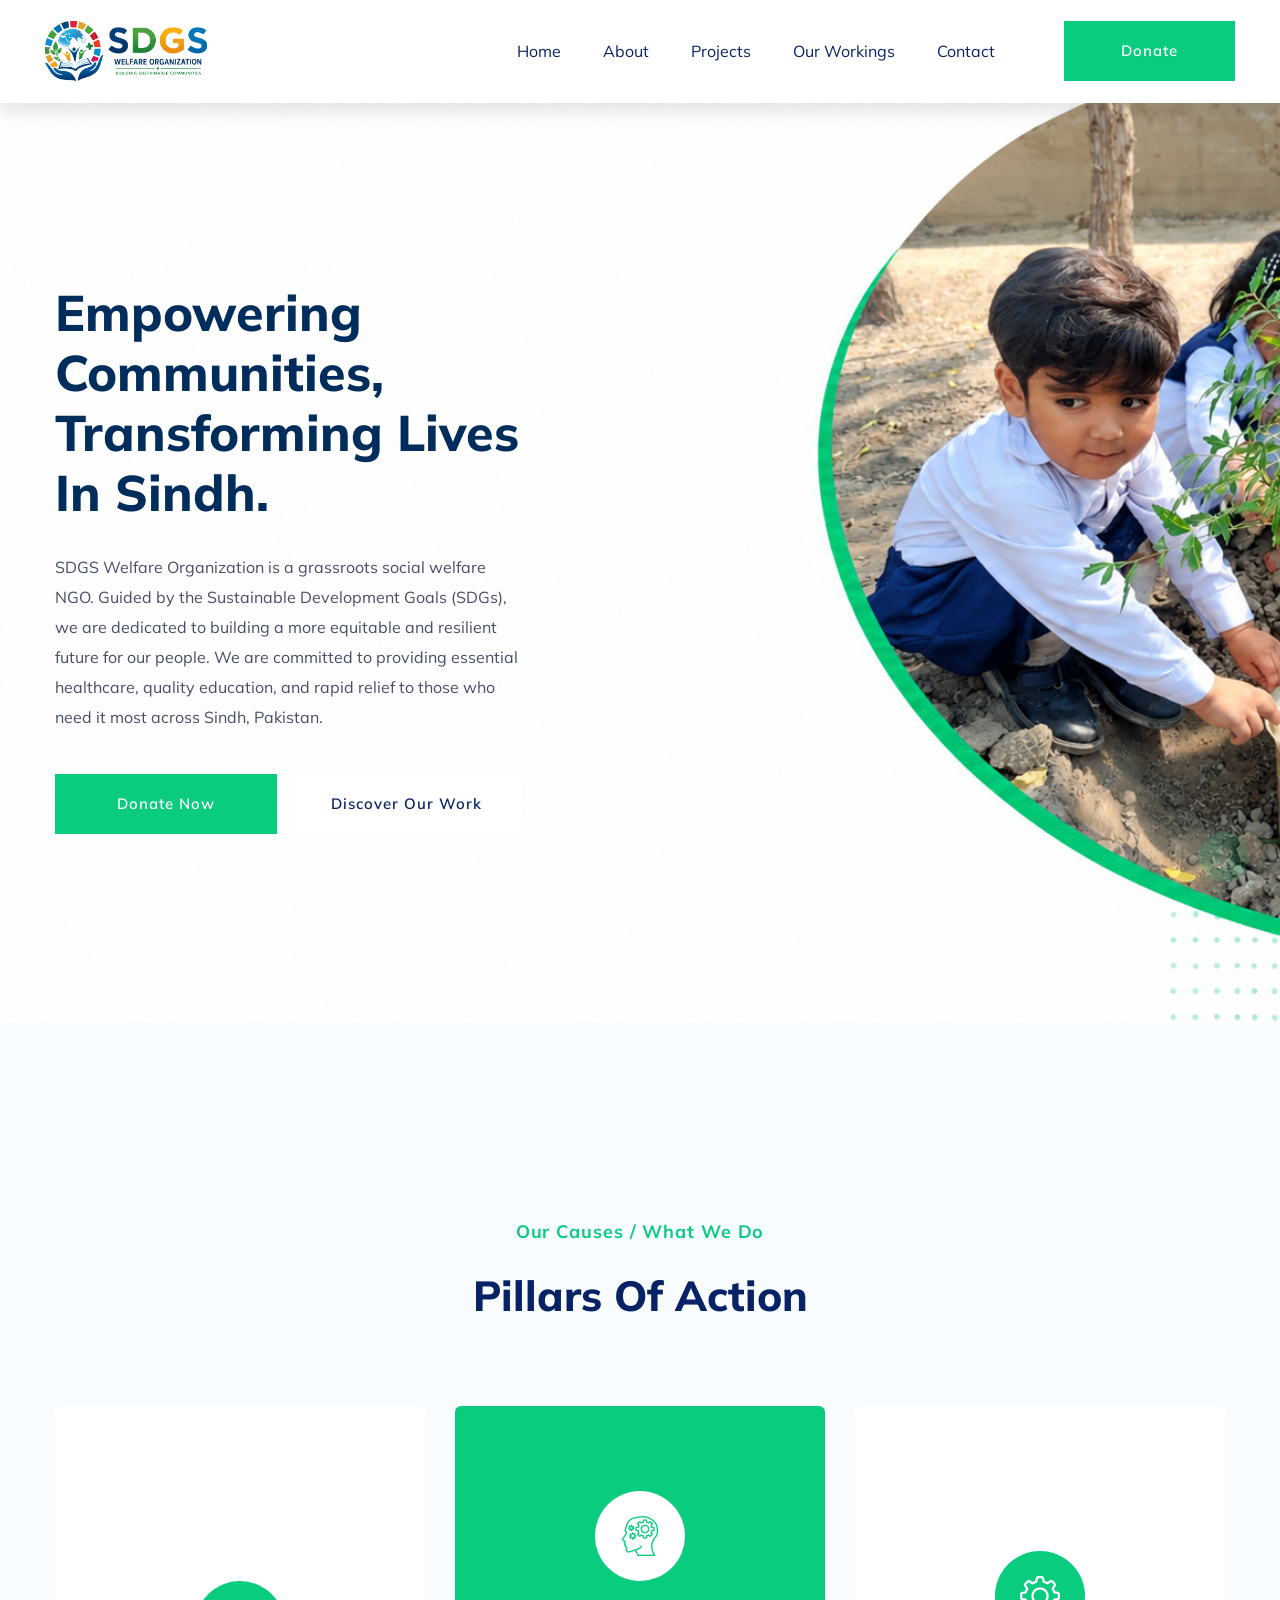
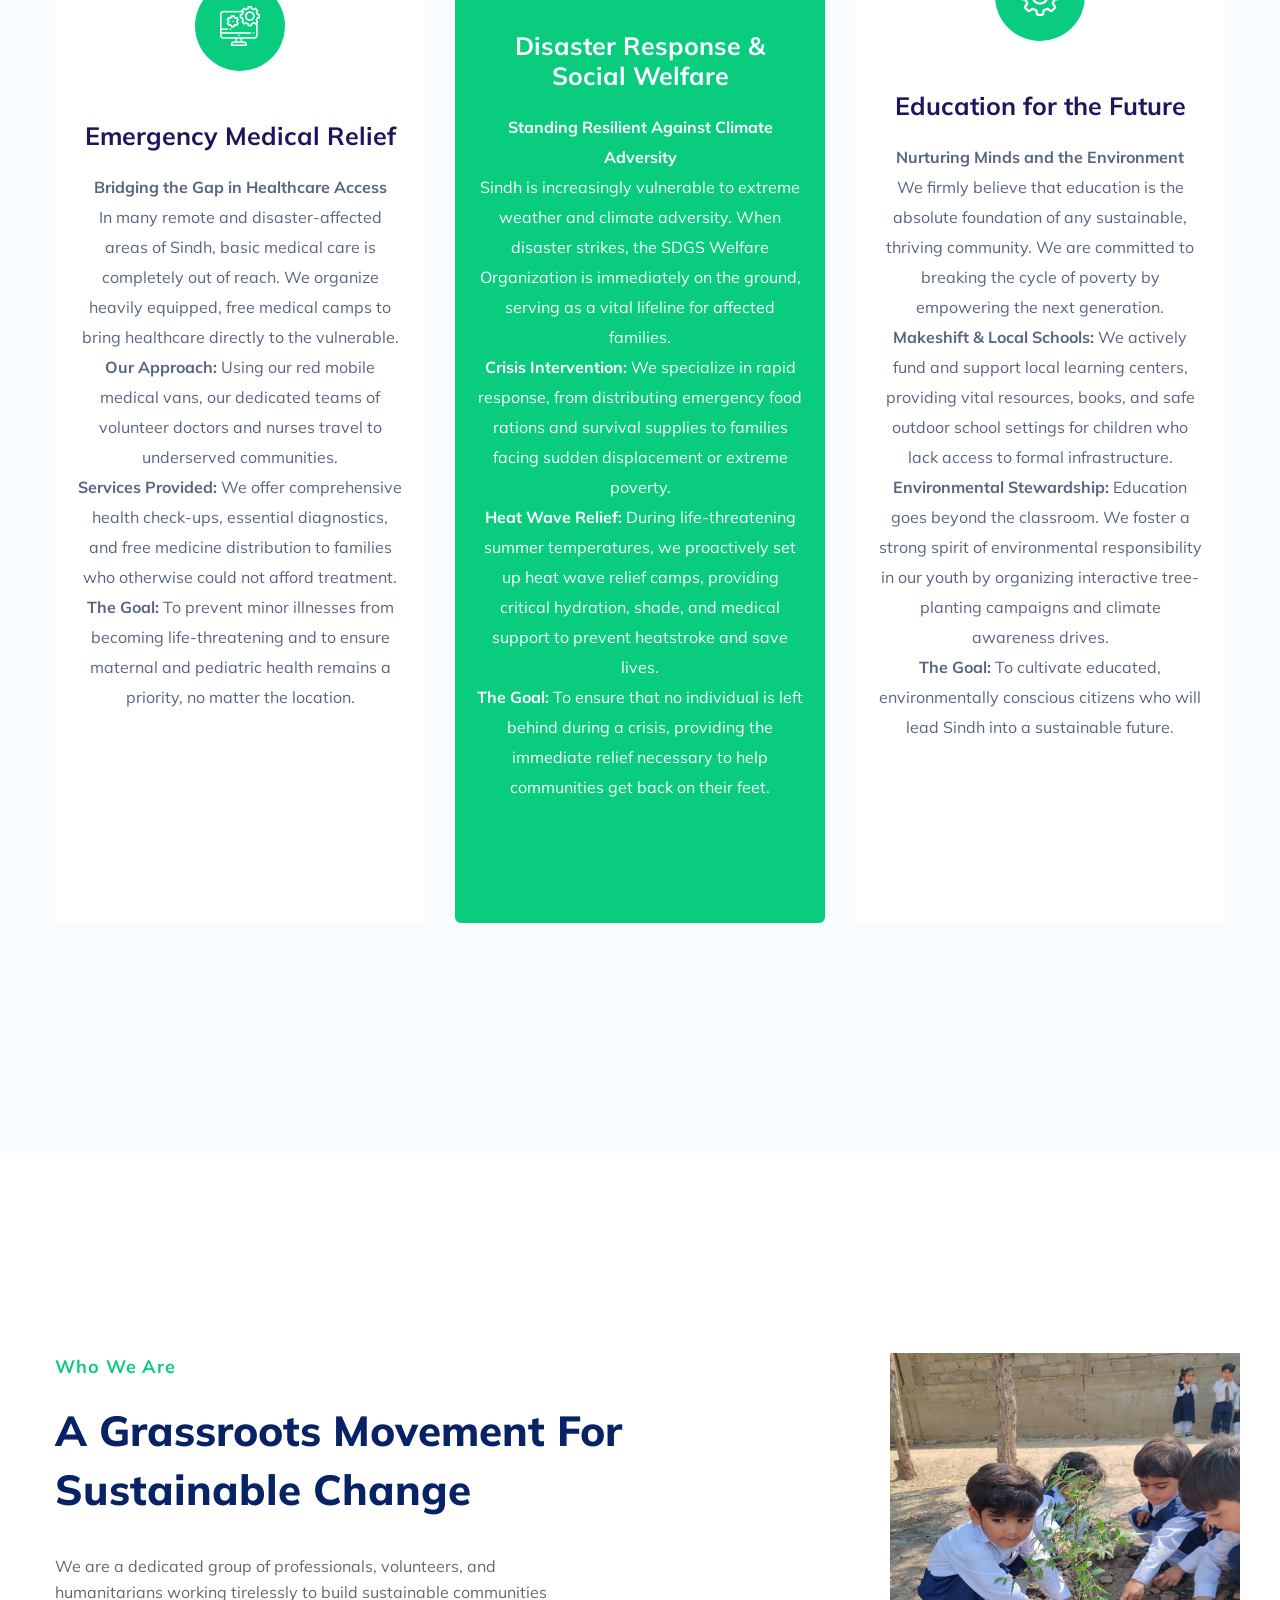
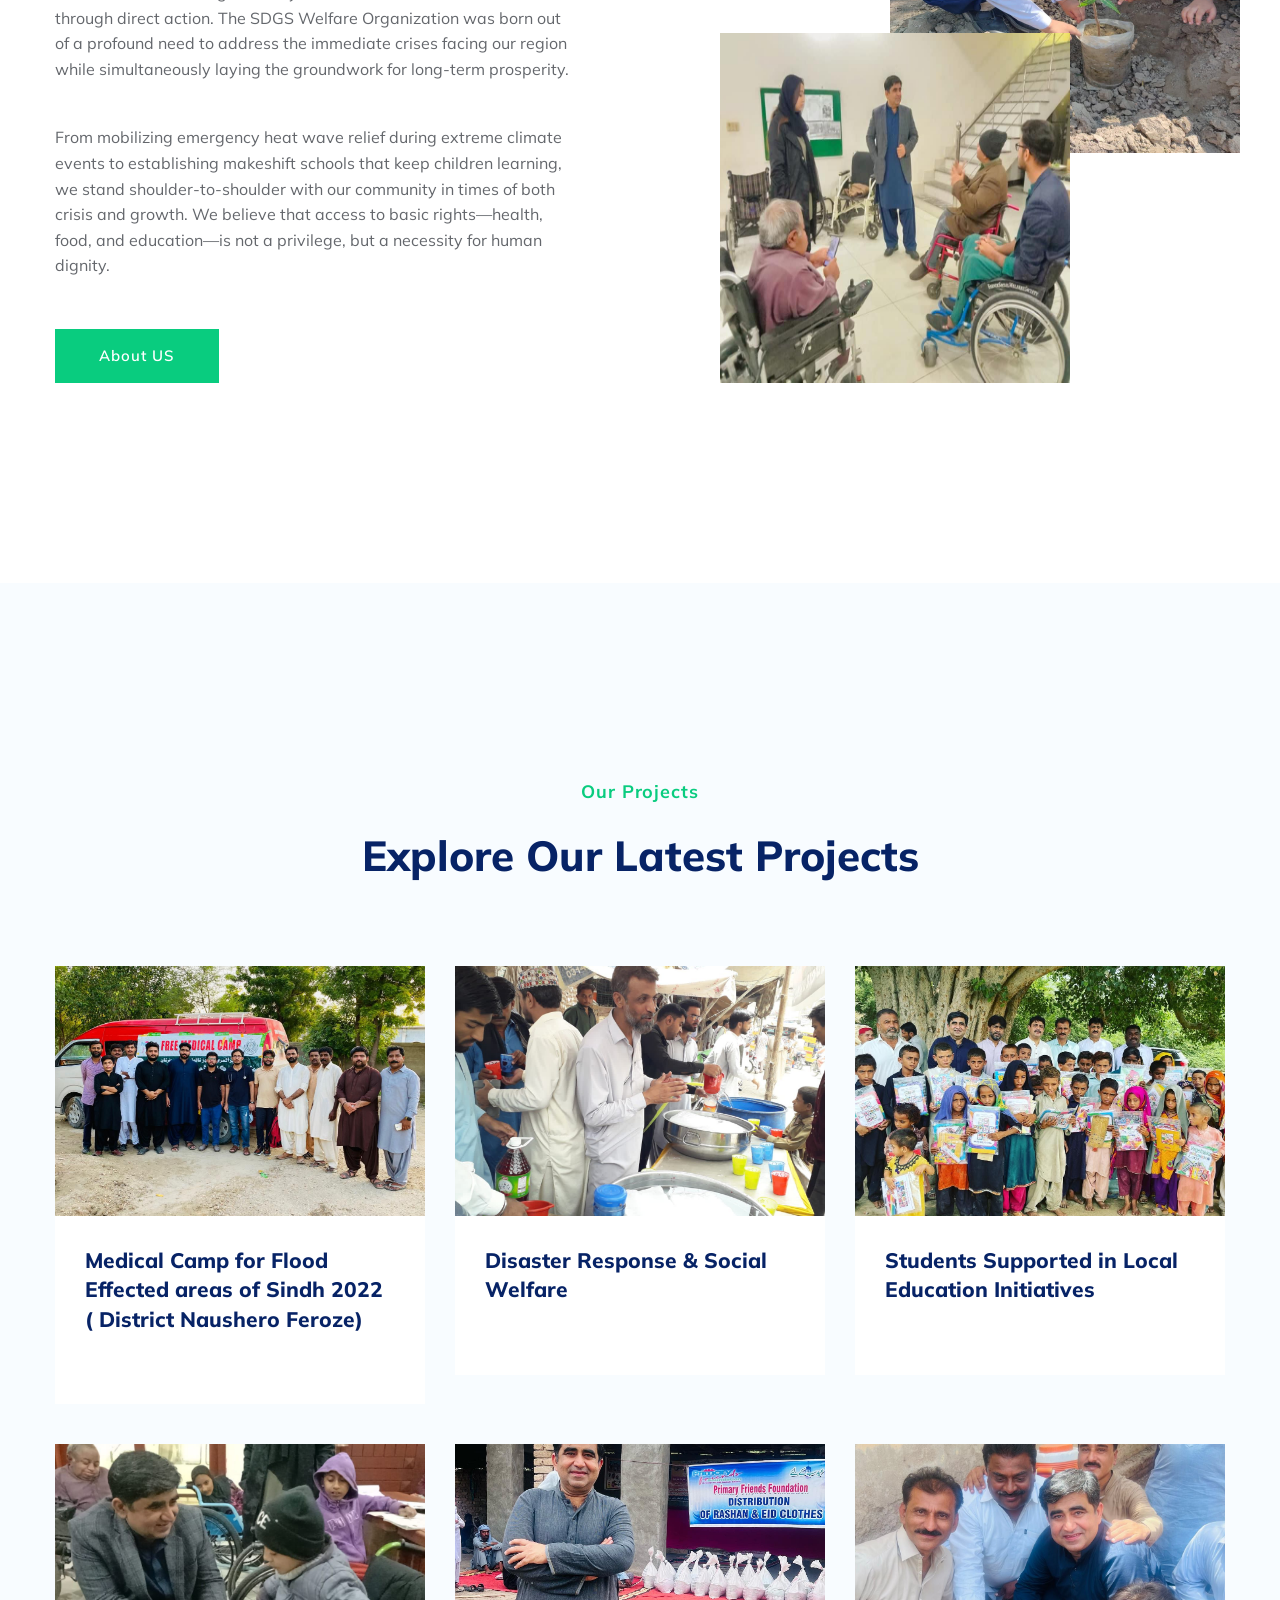
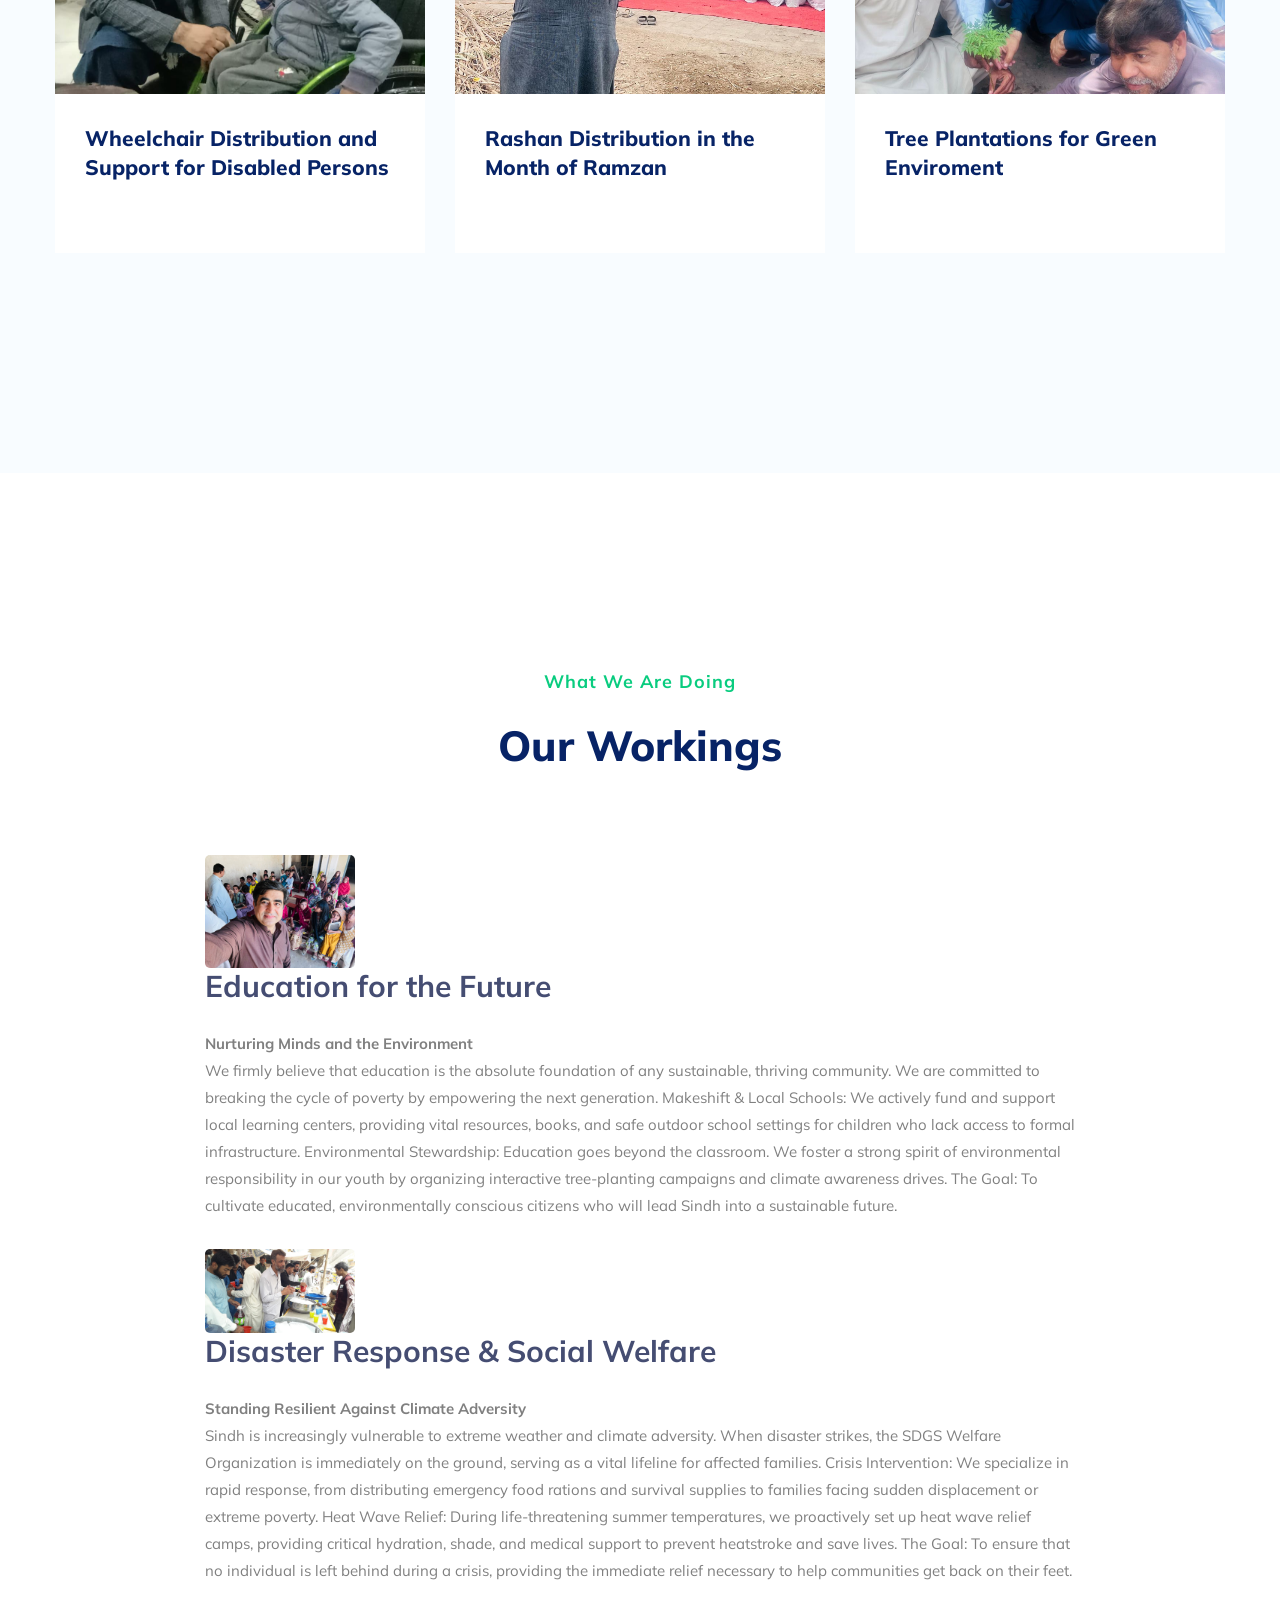
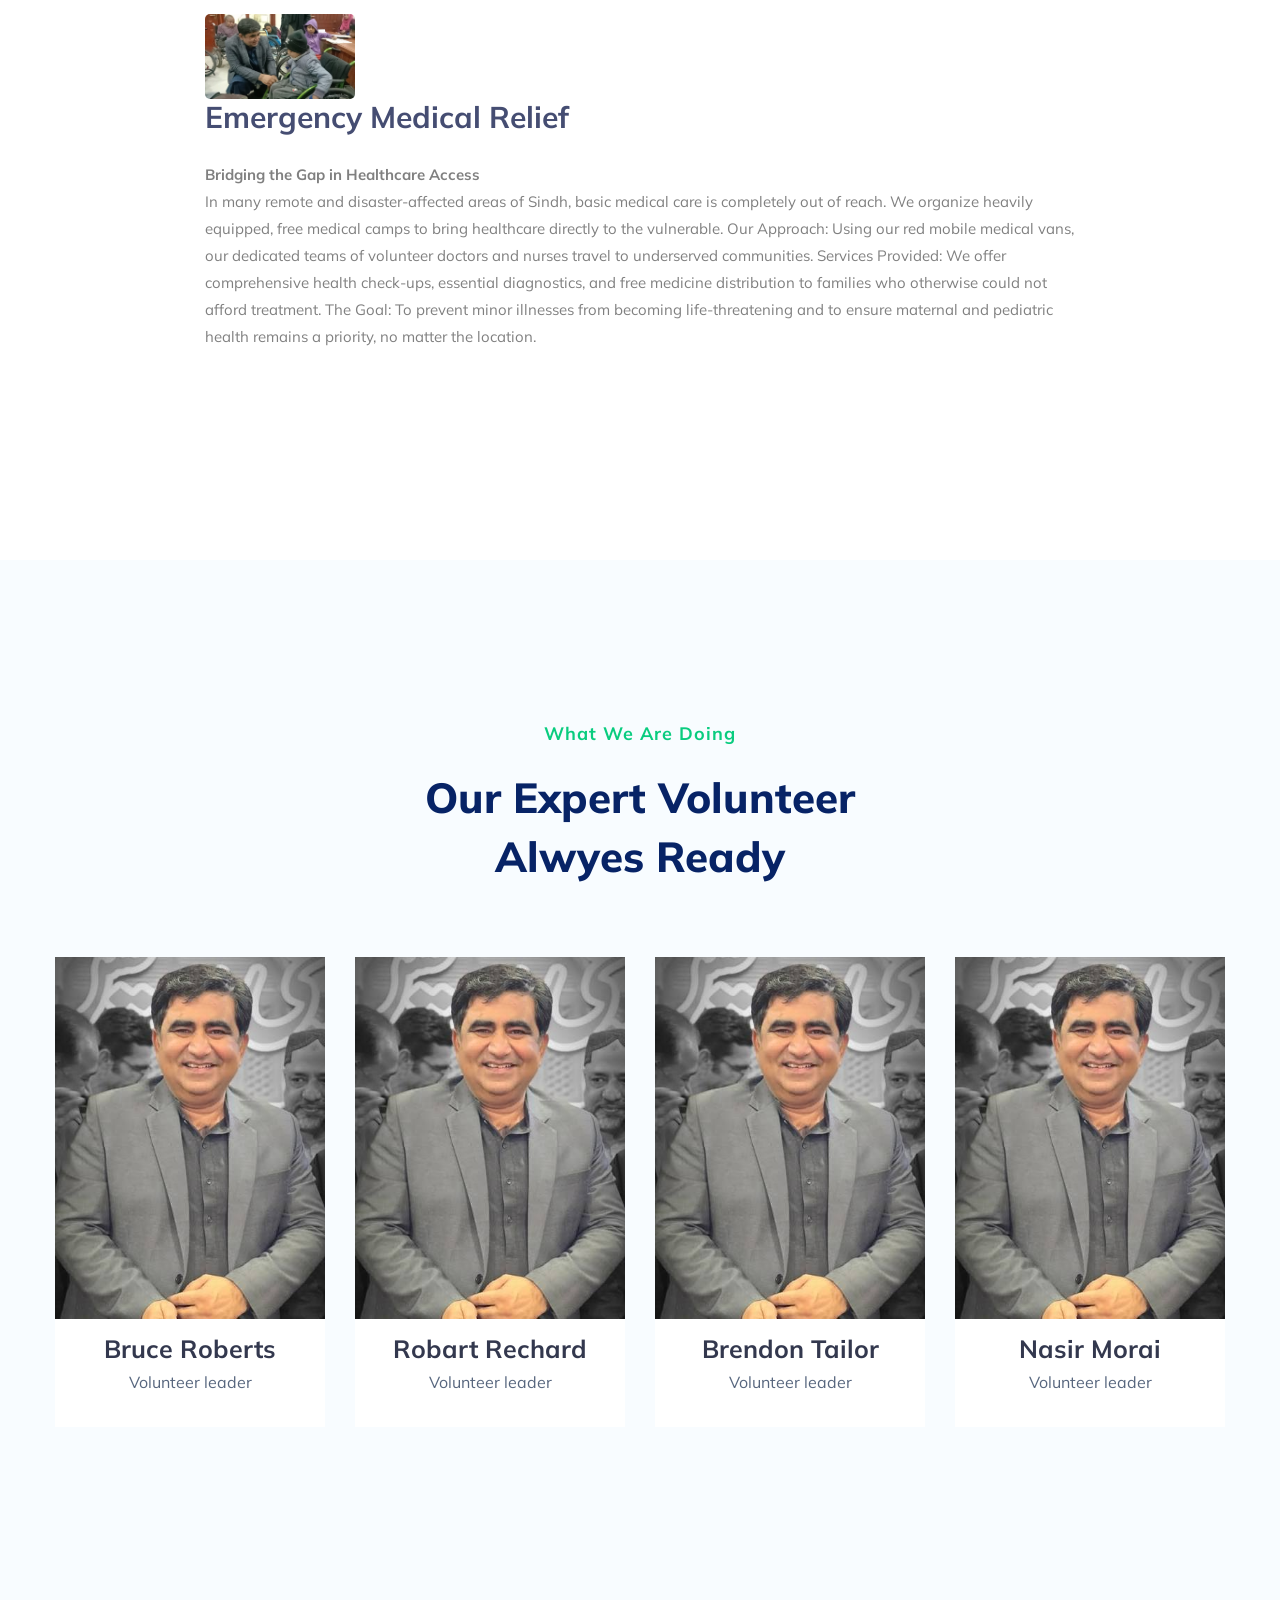
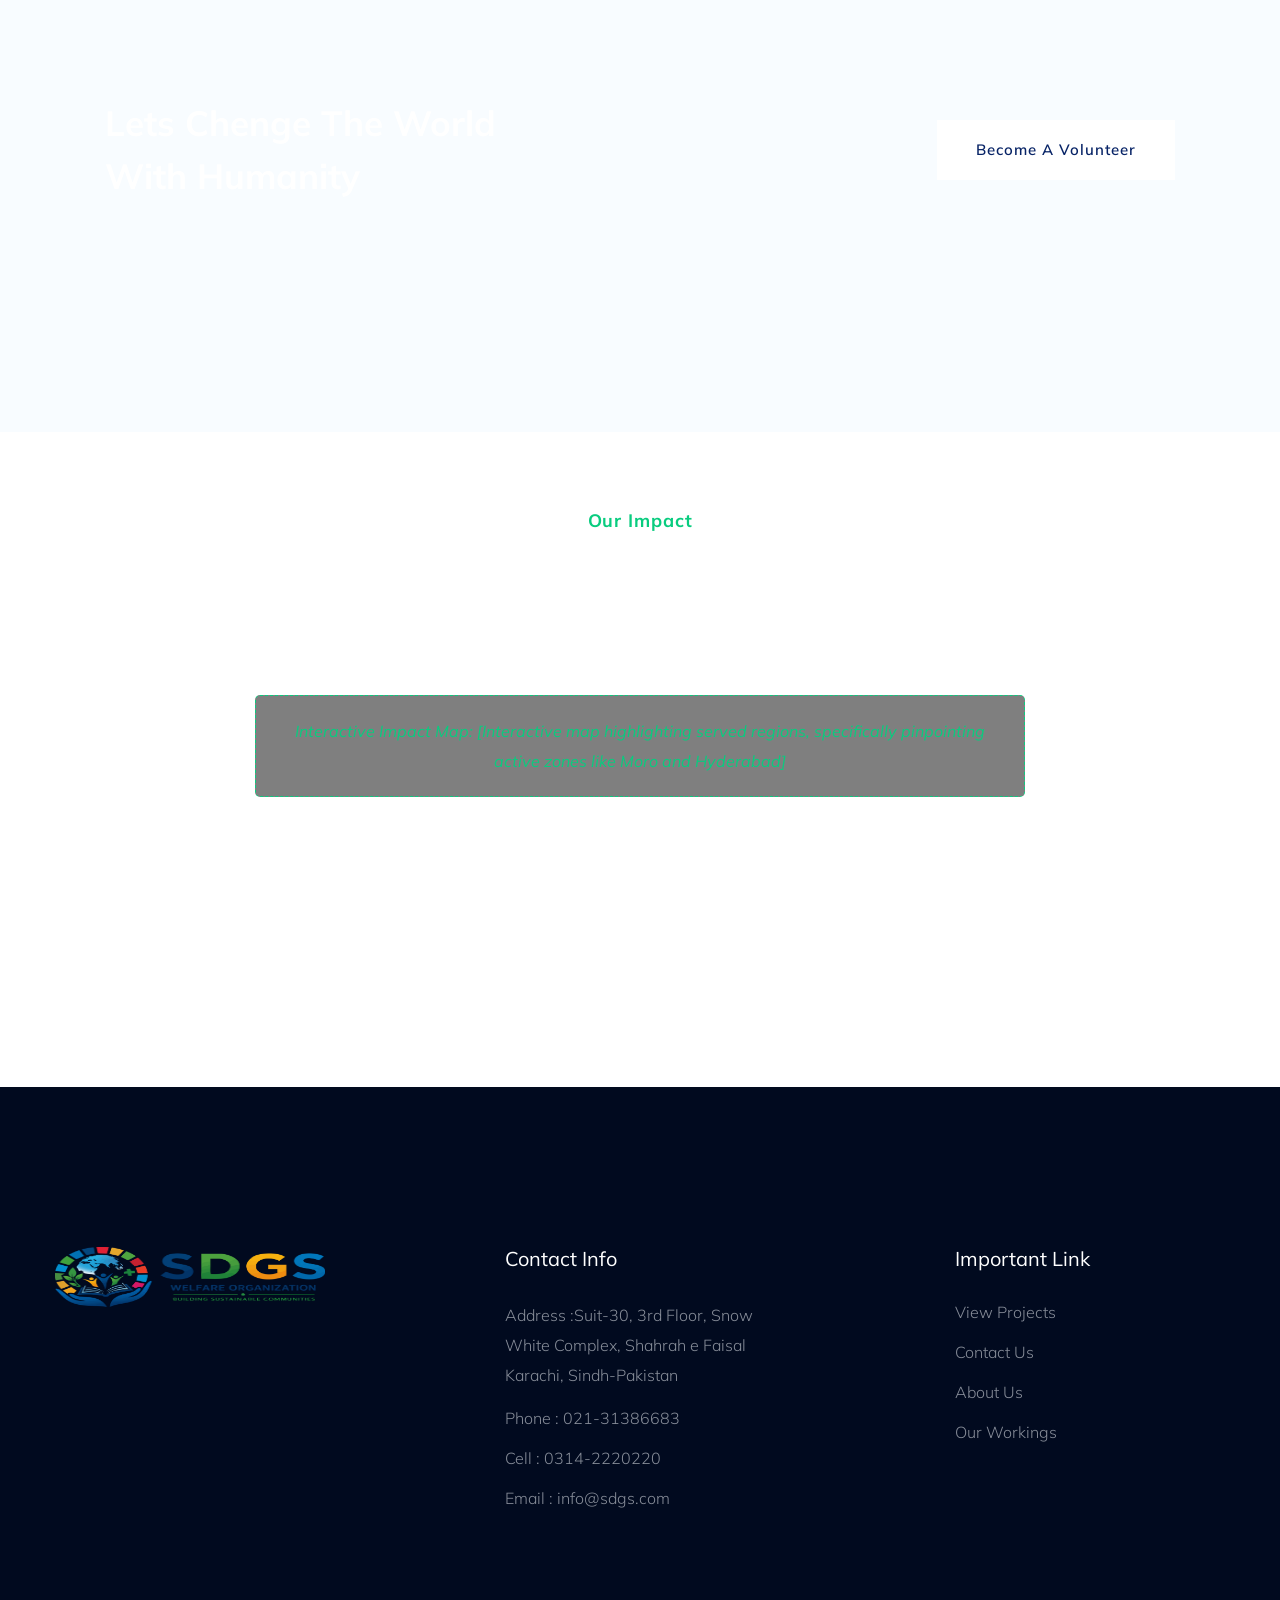
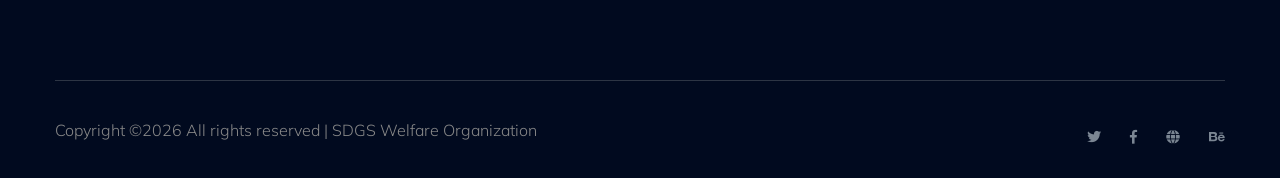
==== index.html @ 78f1fb58 "code updated by mb" ====
<!doctype html>
<html class="no-js" lang="zxx">
<head>
    <meta charset="utf-8">
    <meta http-equiv="x-ua-compatible" content="ie=edge">
    <title> SDGS Welfare Organization</title>
    <meta name="description" content="">
    <meta name="viewport" content="width=device-width, initial-scale=1">
    <link rel="manifest" href="site.webmanifest">
    <link rel="shortcut icon" type="image/x-icon" href="assets/img/favicon.ico">

	<!-- CSS here -->
	<link rel="stylesheet" href="assets/css/bootstrap.min.css">
	<link rel="stylesheet" href="assets/css/owl.carousel.min.css">
	<link rel="stylesheet" href="assets/css/slicknav.css">
    <link rel="stylesheet" href="assets/css/flaticon.css">
    <link rel="stylesheet" href="assets/css/progressbar_barfiller.css">
    <link rel="stylesheet" href="assets/css/gijgo.css">
    <link rel="stylesheet" href="assets/css/animate.min.css">
    <link rel="stylesheet" href="assets/css/animated-headline.css">
	<link rel="stylesheet" href="assets/css/magnific-popup.css">
	<link rel="stylesheet" href="assets/css/fontawesome-all.min.css">
	<link rel="stylesheet" href="assets/css/themify-icons.css">
	<link rel="stylesheet" href="assets/css/slick.css">
	<link rel="stylesheet" href="assets/css/nice-select.css">
	<link rel="stylesheet" href="assets/css/style.css">
</head>
<body>
    <!-- ? Preloader Start -->
    <div id="preloader-active">
        <div class="preloader d-flex align-items-center justify-content-center">
            <div class="preloader-inner position-relative">
                <div class="preloader-circle"></div>
                <div class="preloader-img pere-text">
                   <img src="assets/img/logo/SDGS-logo-portrait.png" alt="">
                </div>
            </div>
        </div>
    </div>
    <!-- Preloader Start -->
    <header>
        <!-- Header Start -->
        <div class="header-area">
            <div class="main-header ">
                <!-- <div class="header-top d-none d-lg-block">
                    <div class="container-fluid">
                        <div class="col-xl-12">
                            <div class="row d-flex justify-content-between align-items-center">
                                <div class="header-info-left d-flex">
                                    <ul>     
                                        <li>Phone: +99 (0) 101 0000 888</li>
                                        <li>Email: noreply@yourdomain.com</li>
                                    </ul>
                                    <div class="header-social">    
                                        <ul>
                                            <li><a href="#"><i class="fab fa-twitter"></i></a></li>
                                            <li><a  href="https://www.facebook.com/sai4ull"><i class="fab fa-facebook-f"></i></a></li>
                                            <li><a href="#"><i class="fab fa-linkedin-in"></i></a></li>
                                            <li> <a href="#"><i class="fab fa-google-plus-g"></i></a></li>
                                        </ul>
                                    </div>
                                </div>
                                <div class="header-info-right d-flex align-items-center">
                                    <div class="select-this">
                                        <form action="#">
                                            <div class="select-itms">
                                                <select name="select" id="select1">
                                                    <option value="">English</option>
                                                    <option value="">Bangla</option>
                                                    <option value="">Arabic</option>
                                                    <option value="">Hindi</option>
                                                </select>
                                            </div>
                                        </form>
                                    </div>
                                    <ul class="contact-now">     
                                        <li><a href="#">Subscribe Now</a></li>
                                    </ul>
                                </div>
                            </div>
                        </div>
                    </div>
                </div> -->
                <div class="header-bottom  header-sticky">
                    <div class="container-fluid">
                        <div class="row align-items-center">
                            <!-- Logo -->
                            <div class="col-xl-2 col-lg-2">
                                <div class="logo">
                                    <a href="index.html"><img src="assets/img/logo/SDGS-logo-landscape.png" alt="SDGS Welfare Organization"></a>
                                </div>
                            </div>
                            <div class="col-xl-10 col-lg-10">
                                <div class="menu-wrapper  d-flex align-items-center justify-content-end">
                                    <!-- Main-menu -->
                                    <div class="main-menu d-none d-lg-block">
                                        <nav>
                                            <ul id="navigation">                                                                                          
                                                <li><a href="index.html">Home</a></li>
                                                <li><a href="about.html">About</a></li>
                                                <li><a href="projects.html">Projects</a></li>
                                                <li><a href="our-workings.html">Our Workings</a></li>
                                                <!-- <li><a href="blog.html">Blog</a>
                                                    <ul class="submenu">
                                                        <li><a href="blog.html">Blog</a></li>
                                                       <li><a href="blog_details.html">Blog Details</a></li>
                                                        <li><a href="elements.html">Element</a></li>
                                                    </ul>
                                                </li> -->
                                                <li><a href="contact.html">Contact</a></li>
                                            </ul>
                                        </nav>
                                    </div>
                                    <!-- Header-btn -->
                                    <div class="header-right-btn d-none d-lg-block ml-20">
                                        <a href="contact.html" class="btn header-btn">Donate</a>
                                    </div>
                                </div>
                            </div> 
                            <!-- Mobile Menu -->
                            <div class="col-12">
                                <div class="mobile_menu d-block d-lg-none"></div>
                            </div>
                        </div>
                    </div>
                </div>
            </div>
        </div>
        <!-- Header End -->
    </header>
    <!-- header end -->
    <main>
    <!-- slider Area Start-->
    <div class="slider-area">
        <div class="slider-active">
            <!-- Single Slider -->
            <div class="single-slider slider-height d-flex align-items-center">
                <div class="container">
                    <div class="row">
                        <div class="col-xl-5 col-lg-5 col-md-6 col-sm-7">
                            <div class="hero__caption">
                                <h1 data-animation="fadeInUp" data-delay=".6s">Empowering Communities,<br> Transforming Lives<br> in Sindh.</h1>
                                <P data-animation="fadeInUp" data-delay=".8s" >SDGS Welfare Organization is a grassroots social welfare NGO. Guided by the Sustainable Development Goals (SDGs), we are dedicated to building a more equitable and resilient future for our people. We are committed to providing essential healthcare, quality education, and rapid relief to those who need it most across Sindh, Pakistan.</P>
                                <!-- Hero-btn -->
                                <div class="hero__btn">
                                    <a href="contact.html" class="btn hero-btn mb-10"  data-animation="fadeInLeft" data-delay=".8s">Donate Now</a>
                                    <a href="about.html" class="btn white-btn mb-10 ml-15" data-animation="fadeInRight" data-delay="1.0s">
                                        Discover Our Work
                                    </a>
                                </div>
                            </div>
                        </div>
                    </div>
                </div>
            </div>
            <!-- Single Slider -->
            <div class="single-slider slider-height d-flex align-items-center">
                <div class="container">
                    <div class="row">
                         <div class="col-xl-5 col-lg-5 col-md-6 col-sm-7">
                            <div class="hero__caption">
                                <h1 data-animation="fadeInUp" data-delay=".6s">Empowering Communities,<br> Transforming Lives in Sindh.</h1>
                                <P data-animation="fadeInUp" data-delay=".8s" >SDGS Welfare Organization is a grassroots social welfare NGO. Guided by the Sustainable Development Goals (SDGs), we are dedicated to building a more equitable and resilient future for our people. We are committed to providing essential healthcare, quality education, and rapid relief to those who need it most across Sindh, Pakistan.</P>
                                <!-- Hero-btn -->
                                <div class="hero__btn">
                                    <a href="contact.html" class="btn hero-btn mb-10"  data-animation="fadeInLeft" data-delay=".8s">Donate Now</a>
                                    <a href="about.html" class="btn white-btn mb-10 ml-15" data-animation="fadeInRight" data-delay="1.0s">
                                        Discover Our Work
                                    </a>
                                </div>
                            </div>
                        </div>
                    </div>
                </div>
            </div>
        </div>
    </div>
    <!-- slider Area End-->
    <!--? Services Area Start -->
    <div class="service-area section-padding30">
        <div class="container">
            <div class="row justify-content-center">
                <div class="col-xl-6 col-lg-7 col-md-10 col-sm-10">
                    <!-- Section Tittle -->
                    <div class="section-tittle text-center mb-80">
                        <span>Our Causes / What We Do</span>
                        <h2>Pillars of Action</h2>
                    </div>
                </div>
            </div>
            <div class="row">
                <div class="col-lg-4 col-md-6 col-sm-6 mb-50" style="display: flex;">
                    <div class="single-cat text-center" style="width: 100%; display: flex; flex-direction: column; justify-content: center;">
                        <div class="cat-icon">
                            <span class="flaticon-null-1"></span>
                        </div>
                        <div class="cat-cap">
                            <h5><a href="services.html">Emergency Medical Relief</a></h5>
                            <p><strong>Bridging the Gap in Healthcare Access</strong><br>In many remote and disaster-affected areas of Sindh, basic medical care is completely out of reach. We organize heavily equipped, free medical camps to bring healthcare directly to the vulnerable.<br><strong>Our Approach:</strong> Using our red mobile medical vans, our dedicated teams of volunteer doctors and nurses travel to underserved communities.<br><strong>Services Provided:</strong> We offer comprehensive health check-ups, essential diagnostics, and free medicine distribution to families who otherwise could not afford treatment.<br><strong>The Goal:</strong> To prevent minor illnesses from becoming life-threatening and to ensure maternal and pediatric health remains a priority, no matter the location.</p>
                        </div>
                    </div>
                </div>
                <div class="col-lg-4 col-md-6 col-sm-6 mb-50" style="display: flex;">
                    <div class="single-cat active text-center" style="width: 100%; display: flex; flex-direction: column; justify-content: center;">
                        <div class="cat-icon">
                            <span class="flaticon-think"></span>
                        </div>
                        <div class="cat-cap">
                            <h5><a href="services.html">Disaster Response & Social Welfare</a></h5>
                            <p><strong>Standing Resilient Against Climate Adversity</strong><br>Sindh is increasingly vulnerable to extreme weather and climate adversity. When disaster strikes, the SDGS Welfare Organization is immediately on the ground, serving as a vital lifeline for affected families.<br><strong>Crisis Intervention:</strong> We specialize in rapid response, from distributing emergency food rations and survival supplies to families facing sudden displacement or extreme poverty.<br><strong>Heat Wave Relief:</strong> During life-threatening summer temperatures, we proactively set up heat wave relief camps, providing critical hydration, shade, and medical support to prevent heatstroke and save lives.<br><strong>The Goal:</strong> To ensure that no individual is left behind during a crisis, providing the immediate relief necessary to help communities get back on their feet.</p>
                        </div>
                    </div>
                </div>
                <div class="col-lg-4 col-md-6 col-sm-6 mb-50" style="display: flex;">
                    <div class="single-cat text-center" style="width: 100%; display: flex; flex-direction: column; justify-content: center;">
                        <div class="cat-icon">
                            <span class="flaticon-gear"></span>
                        </div>
                        <div class="cat-cap">
                            <h5><a href="services.html">Education for the Future</a></h5>
                            <p><strong>Nurturing Minds and the Environment</strong><br>We firmly believe that education is the absolute foundation of any sustainable, thriving community. We are committed to breaking the cycle of poverty by empowering the next generation.<br><strong>Makeshift & Local Schools:</strong> We actively fund and support local learning centers, providing vital resources, books, and safe outdoor school settings for children who lack access to formal infrastructure.<br><strong>Environmental Stewardship:</strong> Education goes beyond the classroom. We foster a strong spirit of environmental responsibility in our youth by organizing interactive tree-planting campaigns and climate awareness drives.<br><strong>The Goal:</strong> To cultivate educated, environmentally conscious citizens who will lead Sindh into a sustainable future.</p>
                        </div>
                    </div>
                </div>
            </div>
        </div>
    </div>
    <!-- Services Area End -->
    <!--? About Law Start-->
    <section class="about-low-area section-padding2">
        <div class="container">
            <div class="row">
                <div class="col-lg-6 col-md-10">
                    <div class="about-caption mb-50">
                        <!-- Section Tittle -->
                        <div class="section-tittle mb-35">
                            <span>Who We Are</span>
                            <h2>A Grassroots Movement for Sustainable Change</h2>
                        </div>
                        <p>We are a dedicated group of professionals, volunteers, and humanitarians working tirelessly to build sustainable communities through direct action. The SDGS Welfare Organization was born out of a profound need to address the immediate crises facing our region while simultaneously laying the groundwork for long-term prosperity.</p>
                        <p>From mobilizing emergency heat wave relief during extreme climate events to establishing makeshift schools that keep children learning, we stand shoulder-to-shoulder with our community in times of both crisis and growth. We believe that access to basic rights—health, food, and education—is not a privilege, but a necessity for human dignity.</p>
                    </div>
                    <a href="about.html" class="btn">About US</a>
                </div>
                <div class="col-lg-6 col-md-12">
                    <!-- about-img -->
                    <div class="about-img ">
                        <div class="about-font-img d-none d-lg-block">
                            <img src="assets/img/gallery/About-2.jpeg"  width="350px" height="350px"  alt="">
                        </div>
                        <div class="about-back-img ">
                            <img src="assets/img/gallery/about-1.jpeg" width="350px" height="400px"  alt="">
                        </div>
                    </div>
                </div>
            </div>
        </div>
    </section>
    <!-- About Law End-->
        <!-- Our Projects Start -->
    <div class="our-cases-area section-padding30">
        <div class="container">
            <div class="row justify-content-center">
                <div class="col-xl-6 col-lg-7 col-md-10 col-sm-10">
                    <!-- Section Tittle -->
                    <div class="section-tittle text-center mb-80">
                        <span>Our Projects</span>
                        <h2>Explore our latest projects</h2>
                    </div>
                </div>
            </div>
            <div class="row">
                <div class="col-lg-4 col-md-6 col-sm-6">
                    <div class="single-cases mb-40">
                        <div class="cases-img">
                            <a href="project_details.html?id=medical-camps"><img src="assets/img/gallery/project_flood_camp.jpeg" alt="" style="width: 100%; height: 250px; object-fit: cover;"></a>
                        </div>
                        <div class="cases-caption" style="padding: 30px;">
                            <h3><a href="project_details.html?id=medical-camps">Medical Camp for Flood Effected areas of Sindh 2022 ( District Naushero Feroze)</a></h3>
                        </div>
                    </div>
                </div>
                <div class="col-lg-4 col-md-6 col-sm-6">
                    <div class="single-cases mb-40">
                        <div class="cases-img">
                            <a href="project_details.html?id=emergency-relief"><img src="assets/img/gallery/project_relief.jpeg" alt="" style="width: 100%; height: 250px; object-fit: cover;"></a>
                        </div>
                        <div class="cases-caption" style="padding: 30px;">
                            <h3><a href="project_details.html?id=emergency-relief">Disaster Response & Social Welfare</a></h3>
                        </div>
                    </div>
                </div>
                <div class="col-lg-4 col-md-6 col-sm-6">
                    <div class="single-cases mb-40">
                        <div class="cases-img">
                            <a href="project_details.html?id=education-initiatives"><img src="assets/img/gallery/project_education.jpeg" alt="" style="width: 100%; height: 250px; object-fit: cover;"></a>
                        </div>
                        <div class="cases-caption" style="padding: 30px;">
                            <h3><a href="project_details.html?id=education-initiatives">Students Supported in Local Education Initiatives</a></h3>
                        </div>
                    </div>
                </div>
                <div class="col-lg-4 col-md-6 col-sm-6">
                    <div class="single-cases mb-40">
                        <div class="cases-img">
                            <a href="project_details.html?id=flood-medical"><img src="assets/img/gallery/project_flood_medical.jpeg" alt="" style="width: 100%; height: 250px; object-fit: cover;"></a>
                        </div>
                        <div class="cases-caption" style="padding: 30px;">
                            <h3><a href="project_details.html?id=flood-medical">Wheelchair Distribution and Support for Disabled Persons</a></h3>
                        </div>
                    </div>
                </div>
                <div class="col-lg-4 col-md-6 col-sm-6">
                    <div class="single-cases mb-40">
                        <div class="cases-img">
                            <a href="project_details.html?id=ramzan-rashan"><img src="assets/img/gallery/project_ramzan_rashan.jpeg" alt="" style="width: 100%; height: 250px; object-fit: cover;"></a>
                        </div>
                        <div class="cases-caption" style="padding: 30px;">
                            <h3><a href="project_details.html?id=ramzan-rashan">Rashan Distribution in the Month of Ramzan</a></h3>
                        </div>
                    </div>
                </div>
                <div class="col-lg-4 col-md-6 col-sm-6">
                    <div class="single-cases mb-40">
                        <div class="cases-img">
                            <a href="project_details.html?id=tree-plantation"><img src="assets/img/gallery/project_tree_plantation.jpeg" alt="" style="width: 100%; height: 250px; object-fit: cover;"></a>
                        </div>
                        <div class="cases-caption" style="padding: 30px;">
                            <h3><a href="project_details.html?id=tree-plantation">Tree Plantations for Green Enviroment</a></h3>
                        </div>
                    </div>
                </div>
            </div>
        </div>
    </div>
    <!-- Our Projects End -->
        <!-- Our Workings Start -->
    <section class="featured-job-area section-padding30 section-bg2" data-background="assets/img/gallery/section_bg03.png">
        <div class="container">
            <div class="row justify-content-center">
                <div class="col-xl-7 col-lg-9 col-md-10 col-sm-12">
                    <!-- Section Tittle -->
                    <div class="section-tittle text-center mb-80">
                        <span>What we are doing</span>
                        <h2>Our Workings</h2>
                    </div>
                </div>
            </div>
            <div class="row justify-content-center">
                <div class="col-lg-9 col-md-12">
                    <!-- single-job-content -->
                    <div class="single-job-items mb-30">
                        <div class="job-items align-items-center">
                            <div class="company-img">
                                <a href="our-workings.html"><img src="assets/img/gallery/working_education.jpeg" alt="" style="width: 150px; border-radius: 5px;"></a>
                            </div>
                            <div class="job-tittle">
                                <a href="our-workings.html"><h4>Education for the Future</h4></a>
                                <ul>
                                    <li style="white-space: normal;"><strong>Nurturing Minds and the Environment</strong><br>We firmly believe that education is the absolute foundation of any sustainable, thriving community. We are committed to breaking the cycle of poverty by empowering the next generation. Makeshift & Local Schools: We actively fund and support local learning centers, providing vital resources, books, and safe outdoor school settings for children who lack access to formal infrastructure. Environmental Stewardship: Education goes beyond the classroom. We foster a strong spirit of environmental responsibility in our youth by organizing interactive tree-planting campaigns and climate awareness drives. The Goal: To cultivate educated, environmentally conscious citizens who will lead Sindh into a sustainable future.</li>
                                </ul>
                            </div>
                        </div>
                    </div>
                </div>
                <div class="col-lg-9 col-md-12">
                    <!-- single-job-content -->
                    <div class="single-job-items mb-30">
                        <div class="job-items align-items-center">
                            <div class="company-img">
                                <a href="our-workings.html"><img src="assets/img/gallery/working_relief.jpeg" alt="" style="width: 150px; border-radius: 5px;"></a>
                            </div>
                            <div class="job-tittle">
                                <a href="our-workings.html"><h4>Disaster Response & Social Welfare</h4></a>
                                <ul>
                                    <li style="white-space: normal;"><strong>Standing Resilient Against Climate Adversity</strong><br>Sindh is increasingly vulnerable to extreme weather and climate adversity. When disaster strikes, the SDGS Welfare Organization is immediately on the ground, serving as a vital lifeline for affected families. Crisis Intervention: We specialize in rapid response, from distributing emergency food rations and survival supplies to families facing sudden displacement or extreme poverty. Heat Wave Relief: During life-threatening summer temperatures, we proactively set up heat wave relief camps, providing critical hydration, shade, and medical support to prevent heatstroke and save lives. The Goal: To ensure that no individual is left behind during a crisis, providing the immediate relief necessary to help communities get back on their feet.</li>
                                </ul>
                            </div>
                        </div>
                    </div>
                </div>
                <div class="col-lg-9 col-md-12">
                    <!-- single-job-content -->
                    <div class="single-job-items mb-30">
                        <div class="job-items align-items-center">
                            <div class="company-img">
                                <a href="our-workings.html"><img src="assets/img/gallery/working_medical.jpeg" alt="" style="width: 150px; border-radius: 5px;"></a>
                            </div>
                            <div class="job-tittle">
                                <a href="our-workings.html"><h4>Emergency Medical Relief</h4></a>
                                <ul>
                                    <li style="white-space: normal;"><strong>Bridging the Gap in Healthcare Access</strong><br>In many remote and disaster-affected areas of Sindh, basic medical care is completely out of reach. We organize heavily equipped, free medical camps to bring healthcare directly to the vulnerable. Our Approach: Using our red mobile medical vans, our dedicated teams of volunteer doctors and nurses travel to underserved communities. Services Provided: We offer comprehensive health check-ups, essential diagnostics, and free medicine distribution to families who otherwise could not afford treatment. The Goal: To prevent minor illnesses from becoming life-threatening and to ensure maternal and pediatric health remains a priority, no matter the location.</li>
                                </ul>
                            </div>
                        </div>
                    </div>
                </div>
            </div>
        </div>
    </section>
    <!-- Our Workings End -->
    <!--? Team Ara Start -->
    <div class="team-area pt-160 pb-160">
        <div class="container">
            <div class="row justify-content-center">
                <div class="col-xl-6 col-lg-7 col-md-10 col-sm-10">
                    <!-- Section Tittle -->
                    <div class="section-tittle section-tittle2 text-center mb-70">
                        <span>What we are doing</span>
                        <h2>Our Expert Volunteer Alwyes ready</h2>
                    </div> 
                </div>
            </div>
            <div class="row">
                <div class="col-lg-3 col-md-6 col-sm-6">
                    <div class="single-team mb-30">
                        <div class="team-img">
                            <img src="assets/img/gallery/Team-1.jpeg" alt="">
                            <!-- Blog Social -->
                            <ul class="team-social">
                                <li><a href="#"><i class="fab fa-facebook-f"></i></a></li>
                                <li><a href="#"><i class="fab fa-twitter"></i></a></li>
                                <li><a href="#"><i class="fas fa-globe"></i></a></li>
                            </ul>
                        </div>
                        <div class="team-caption">
                            <h3><a href="instructor.html">Bruce Roberts</a></h3>
                            <p>Volunteer leader</p>
                        </div>
                    </div>
                </div>
                <div class="col-lg-3 col-md-6 col-sm-6">
                    <div class="single-team mb-30">
                        <div class="team-img">
                            <img src="assets/img/gallery/Team-1.jpeg" alt="">
                            <!-- Blog Social -->
                            <ul class="team-social">
                                <li><a href="#"><i class="fab fa-facebook-f"></i></a></li>
                                <li><a href="#"><i class="fab fa-twitter"></i></a></li>
                                <li><a href="#"><i class="fas fa-globe"></i></a></li>
                            </ul>
                        </div>
                        <div class="team-caption">
                            <h3><a href="instructor.html">Robart Rechard</a></h3>
                            <p>Volunteer leader</p>
                        </div>
                    </div>
                </div>
                <div class="col-lg-3 col-md-6 col-sm-6">
                    <div class="single-team mb-30">
                        <div class="team-img">
                            <img src="assets/img/gallery/Team-1.jpeg" alt="">
                            <!-- Blog Social -->
                            <ul class="team-social">
                                <li><a href="#"><i class="fab fa-facebook-f"></i></a></li>
                                <li><a href="#"><i class="fab fa-twitter"></i></a></li>
                                <li><a href="#"><i class="fas fa-globe"></i></a></li>
                            </ul>
                        </div>
                        <div class="team-caption">
                            <h3><a href="instructor.html">Brendon Tailor</a></h3>
                            <p>Volunteer leader</p>
                        </div>
                    </div>
                </div>
                <div class="col-lg-3 col-md-6 col-sm-6">
                    <div class="single-team mb-30">
                        <div class="team-img">
                            <img src="assets/img/gallery/Team-1.jpeg" alt="">
                            <!-- Blog Social -->
                            <ul class="team-social">
                                <li><a href="#"><i class="fab fa-facebook-f"></i></a></li>
                                <li><a href="#"><i class="fab fa-twitter"></i></a></li>
                                <li><a href="#"><i class="fas fa-globe"></i></a></li>
                            </ul>
                        </div>
                        <div class="team-caption">
                            <h3><a href="instructor.html">Nasir Morai</a></h3>
                            <p>Volunteer leader</p>
                        </div>
                    </div>
                </div>
            </div>
        </div>
    </div>
    <!-- Team Ara End -->
    <!-- Want To work -->
    <section class="wantToWork-area ">
        <div class="container">
            <div class="wants-wrapper w-padding2  section-bg" data-background="assets/img/gallery/section_bg01.png">
                <div class="row align-items-center justify-content-between">
                    <div class="col-xl-5 col-lg-9 col-md-8">
                        <div class="wantToWork-caption wantToWork-caption2">
                            <h2>Lets Chenge The World With Humanity</h2>
                        </div>
                    </div>
                    <div class="col-xl-2 col-lg-3 col-md-4">
                        <a href="#" class="btn white-btn f-right sm-left">Become A Volunteer</a>
                    </div>
                </div>
            </div>
        </div>
    </section>
    <!-- Want To work End -->
    <!--? Testimonial Start -->
    
    <!-- Testimonial End -->
    <!--? Blog Area Start -->
    
    <!-- Blog Area End -->
    <!--? Count Down Start -->
    <div class="count-down-area pt-25 section-bg" data-background="assets/img/gallery/section_bg02.png">
        <div class="container">
            <div class="row justify-content-center">
                <div class="col-xl-8 col-lg-9 col-md-10 col-sm-12 mt-50">
                    <!-- Section Tittle -->
                    <div class="section-tittle text-center mb-80">
                        <span style="color: #09cc7f;">Our Impact</span>
                        <h2 style="color: #fff;">Real Change, Measurable Impact</h2>
                        <p style="color: #fff; font-size: 18px;">Transparency and results are at the core of what we do. Here is a snapshot of our ongoing efforts across the region:</p>
                        <div id="impact-map-placeholder" style="background: rgba(0,0,0,0.5); padding: 20px; border: 1px dashed #09cc7f; border-radius: 5px;">
                            <p style="color: #09cc7f; margin: 0;"><em>Interactive Impact Map: [Interactive map highlighting served regions, specifically pinpointing active zones like Moro and Hyderabad]</em></p>
                        </div>
                    </div>
                </div>
            </div>
            <div class="row justify-content-center">
                <div class="col-lg-12 col-md-12">
                    <div class="count-down-wrapper" >
                        <div class="row justify-content-between">
                            <div class="col-lg-4 col-md-6 col-sm-6">
                                <!-- Counter Up -->
                                <div class="single-counter text-center">
                                    <span class="counter color-green">500</span>
                                    <span class="plus">+</span>
                                    <p class="color-green">Patients Treated in Free Medical Camps</p>
                                </div>
                            </div>
                            <div class="col-lg-4 col-md-6 col-sm-6">
                                <!-- Counter Up -->
                                <div class="single-counter text-center">
                                    <span class="counter color-green">120</span>
                                    <span class="plus">+</span>
                                    <p class="color-green">Disaster Response & Social Welfare</p>
                                </div>
                            </div>
                            <div class="col-lg-4 col-md-6 col-sm-6">
                                <!-- Counter Up -->
                                <div class="single-counter text-center">
                                    <span class="counter color-green">1050</span>
                                    <span class="plus">+</span>
                                    <p class="color-green">Students Supported in Local Education Initiatives</p>
                                </div>
                            </div>
                        </div>
                    </div>
                </div>
            </div>
        </div>
    </div>
    <!-- Count Down End -->
    </main>
    <footer>
        <div class="footer-wrapper section-bg2" data-background="assets/img/gallery/footer_bg.png">
            <!-- Footer Top-->
            <div class="footer-area footer-padding">
                <div class="container">
                    <div class="row d-flex justify-content-between">
                        <div class="col-xl-3 col-lg-3 col-md-4 col-sm-6">
                        <div class="single-footer-caption mb-50">
                            <div class="single-footer-caption mb-30">
                                <div class="footer-tittle">
                                    <div class="footer-logo mb-20">
                                        <a href="index.html"><img src="assets/img/logo/SDGS-logo-landscape.png" alt="SDGS Welfare Organization"></a>
                                    </div>
                                </div>
                            </div>
                        </div>
                        </div>
                        <div class="col-xl-3 col-lg-3 col-md-4 col-sm-5">
                            <div class="single-footer-caption mb-50">
                                <div class="footer-tittle">
                                    <h4>Contact Info</h4>
                                    <ul>
                                        <li>
                                            <p>Address :Suit-30, 3rd Floor, Snow White Complex, Shahrah e Faisal Karachi, Sindh-Pakistan</p>
                                        </li>
                                        <li><a href="#">Phone : 021-31386683</a></li>
                                        <li><a href="#">Cell : 0314-2220220</a></li>
                                        <li><a href="#">Email : info@sdgs.com</a></li>
                                    </ul>
                                </div>

                            </div>
                        </div>
                        <div class="col-xl-3 col-lg-3 col-md-4 col-sm-5">
                            <div class="single-footer-caption mb-50">
                                <div class="footer-tittle">
                                    <h4>Important Link</h4>
                                    <ul>
                                        <li><a href="projects.html">View Projects</a></li>
                                        <li><a href="contact.html">Contact Us</a></li>
                                        <li><a href="about.html">About Us</a></li>
                                        <li><a href="our-workings.html">Our Workings</a></li>
                                    </ul>
                                </div>
                            </div>
                        </div>
                        <div class="col-xl-3 col-lg-3 col-md-4 col-sm-5 d-none">
                            <div class="single-footer-caption mb-50">
                                <div class="footer-tittle">
                                    <h4>Newsletter</h4>
                                    <div class="footer-pera footer-pera2">
                                    <p>Heaven fruitful doesn't over lesser in days. Appear creeping.</p>
                                </div>
                                <!-- Form -->
                                <!-- <div class="footer-form" >
                                    <div id="mc_embed_signup">
                                        <form target="_blank" action="https://spondonit.us12.list-manage.com/subscribe/post?u=1462626880ade1ac87bd9c93a&amp;id=92a4423d01"
                                        method="get" class="subscribe_form relative mail_part">
                                            <input type="email" name="email" id="newsletter-form-email" placeholder="Email Address"
                                            class="placeholder hide-on-focus" onfocus="this.placeholder = ''"
                                            onblur="this.placeholder = ' Email Address '">
                                            <div class="form-icon">
                                                <button type="submit" name="submit" id="newsletter-submit"
                                                class="email_icon newsletter-submit button-contactForm"><img src="assets/img/gallery/form.png" alt=""></button>
                                            </div>
                                            <div class="mt-10 info"></div>
                                        </form>
                                    </div>
                                </div> -->
                                </div>
                            </div>
                        </div>
                    </div>
                </div>
            </div>
            <!-- footer-bottom -->
            <div class="footer-bottom-area">
                <div class="container">
                    <div class="footer-border">
                        <div class="row d-flex justify-content-between align-items-center">
                            <div class="col-xl-10 col-lg-9 ">
                                <div class="footer-copy-right">
                                    <p>
  Copyright &copy;<script>document.write(new Date().getFullYear());</script> All rights reserved | SDGS Welfare Organization
  </p>
                                </div>
                            </div>
                            <div class="col-xl-2 col-lg-3">
                                <div class="footer-social f-right">
                                    <a href="#"><i class="fab fa-twitter"></i></a>
                                    <a  href="https://www.facebook.com/sai4ull"><i class="fab fa-facebook-f"></i></a>
                                    <a href="#"><i class="fas fa-globe"></i></a>
                                    <a href="#"><i class="fab fa-behance"></i></a>
                                </div>
                            </div>
                        </div>
                    </div>
                </div>
            </div>
        </div>
    </footer>

    <!-- Scroll Up -->
    <div id="back-top" >
        <a title="Go to Top" href="#"> <i class="fas fa-level-up-alt"></i></a>
    </div>

    <!-- JS here -->

    <script src="./assets/js/vendor/modernizr-3.5.0.min.js"></script>
    <!-- Jquery, Popper, Bootstrap -->
    <script src="./assets/js/vendor/jquery-1.12.4.min.js"></script>
    <script src="./assets/js/popper.min.js"></script>
    <script src="./assets/js/bootstrap.min.js"></script>
    <!-- Jquery Mobile Menu -->
    <script src="./assets/js/jquery.slicknav.min.js"></script>

    <!-- Jquery Slick , Owl-Carousel Plugins -->
    <script src="./assets/js/owl.carousel.min.js"></script>
    <script src="./assets/js/slick.min.js"></script>
    <!-- One Page, Animated-HeadLin -->
    <script src="./assets/js/wow.min.js"></script>
    <script src="./assets/js/animated.headline.js"></script>
    <script src="./assets/js/jquery.magnific-popup.js"></script>

    <!-- Date Picker -->
    <script src="./assets/js/gijgo.min.js"></script>
    <!-- Nice-select, sticky -->
    <script src="./assets/js/jquery.nice-select.min.js"></script>
    <script src="./assets/js/jquery.sticky.js"></script>
    <!-- Progress -->
    <script src="./assets/js/jquery.barfiller.js"></script>
    
    <!-- counter , waypoint,Hover Direction -->
    <script src="./assets/js/jquery.counterup.min.js"></script>
    <script src="./assets/js/waypoints.min.js"></script>
    <script src="./assets/js/jquery.countdown.min.js"></script>
    <script src="./assets/js/hover-direction-snake.min.js"></script>

    <!-- contact js -->
    <script src="./assets/js/contact.js"></script>
    <script src="./assets/js/jquery.form.js"></script>
    <script src="./assets/js/jquery.validate.min.js"></script>
    <script src="./assets/js/mail-script.js"></script>
    <script src="./assets/js/jquery.ajaxchimp.min.js"></script>
    
    <!-- Jquery Plugins, main Jquery -->	
    <script src="./assets/js/plugins.js"></script>
    <script src="./assets/js/main.js"></script>
    
    </body>
</html>
---- assets/css/progressbar_barfiller.css ----
/* Custom Code skills */
.single-skill{
  display: flex;
}

.single-skill span {
	color: #79838b;
	font-size: 13px;
	font-weight: 300;
	letter-spacing: 0;
	margin-bottom: 14px;
	display: block;
}
.single-skill .bar-progress {
	width: 100%;
}
.single-skill .bar-title {
  width: 20%;
  margin-bottom: 19px;
}

.skills-content {
  padding-top: 200px;
  padding-left: 70px;
}

.skills-shape-bg {
  height: 651px;
  width: 868px;
  position: absolute;
  content: "";
  border: 2px solid #4d4d4d;
  left: 40%;
  top: 255px;
}

.skills-shape-bg::before {
  position: absolute;
  content: "";
  height: 465px;
  width: 300px;
  border: 2px solid #4d4d4d;
  left: -35%;
  top: 50%;
  transform: translateY(-50%);
  border-right: 0;
}



/* Default */
.barfiller {
	width: 100%;
	height: 10px;
	background: #f6f9fc;
  position: relative;
  border-radius: 5px;
}

.barfiller .fill {
  display: block;
  position: relative;
  width: 0px;
  height: 100%;
  background: #333;
  z-index: 1;
  border-radius: 5px;
}

.barfiller .tipWrap { display: none; }

.barfiller .tip {
  margin-top: -28px;
  padding: 2px 4px;
  font-size: 16px;
  color: #09cc7f;
  left: 0px;
  position: absolute;
  z-index: 2;
  background: transparent;
  font-weight: 800;
}

.barfiller .tip:after {
  border: solid;
  border-color: rgba(0,0,0,.8) transparent;
  border-width: 6px 6px 0 6px;
  content: "";
  display: block;
  position: absolute;
  left: 9px;
  top: 100%;
  z-index: 9;
  display: none;
  
}
---- assets/css/gijgo.css ----
.gj-button {
    background-color: #f5f5f5;
    border: 1px solid #ddd;
    color: #000;
    border-radius: 3px;
    padding: 6px 10px;
    cursor: pointer;
}

.gj-unselectable {
    -webkit-touch-callout: none;
    -webkit-user-select: none;
    -khtml-user-select: none;
    -moz-user-select: none;
    -ms-user-select: none;
    user-select: none;
}

.gj-row {
    display: -webkit-box;
    display: -ms-flexbox;
    display: flex;
    -ms-flex-wrap: wrap;
    flex-wrap: wrap;
}

.gj-margin-left-5 {
    margin-left: 5px;
}

.gj-margin-left-10 {
    margin-left: 10px;
}

.gj-width-full {
    width: 100%;
}

.gj-cursor-pointer {
    cursor: pointer;
}

.gj-text-align-center {
    text-align: center;
}

.gj-font-size-16 {
    font-size: 16px;
}

.gj-hidden {
    display: none;
}

/** Material Design */
.gj-button-md {
    background: 0 0;
    border: none;
    border-radius: 2px;
    color: rgba(0, 0, 0, 0.87);
    position: relative;
    height: 36px;
    margin: 0;
    min-width: 64px;
    padding: 0 16px;
    display: inline-block;
    font-family: "Roboto","Helvetica","Arial",sans-serif;
    font-size: 1rem;
    font-weight: 500;
    text-transform: uppercase;
    letter-spacing: 0;
    overflow: hidden;
    will-change: box-shadow;
    transition: box-shadow .2s cubic-bezier(.4,0,1,1),background-color .2s cubic-bezier(.4,0,.2,1),color .2s cubic-bezier(.4,0,.2,1);
    outline: none;
    cursor: pointer;
    text-decoration: none;
    text-align: center;
    line-height: 36px;
    vertical-align: middle;
    overflow: hidden;
    -webkit-user-select: none;
    -moz-user-select: none;
    -ms-user-select: none;
    user-select: none;
}

.gj-button-md:hover {
    background-color: rgba(158,158,158,.2);
}

.gj-button-md:disabled {
    color: rgba(0,0,0,.26);
    background: 0 0;
}

.gj-button-md .material-icons,
.gj-button-md .gj-icon {
    vertical-align: middle;
    /*font-size: 1.3rem;
    margin-right: 4px;*/
}

.gj-button-md.gj-button-md-icon {
    width: 24px;
    height: 31px;
    min-width: 24px;
    padding: 0px;
    display: table;
}

.gj-button-md.gj-button-md-icon .material-icons,
.gj-button-md.gj-button-md-icon .gj-icon {
    display: table-cell;
    margin-right: 0px;
    width: 24px;
    height: 24px;
}

.gj-button-md.active {
    background-color: rgba(158,158,158,.4);
}

.gj-button-md-group {
    position: relative;
    display: inline-block;
    vertical-align: middle;
}
.gj-textbox-md {
	/* border: none; */
	/* border-bottom: 1px solid rgba(0,0,0,.42); */
	display: block;
	font-family: "Helvetica","Arial",sans-serif;
	font-size: 16px;
	line-height: 16px;
	/* padding: 4px 0px; */
	margin: 0;
	/* width: 100%; */
	background: 0 0;
	/* text-align: ; */
	color: rgba(0,0,0,.87);
	padding-left: 44px;
	border: 1px solid #dca73a;
	/* padding: 15px 15px; */
	/* text-align: center; */
	width: 177px;
	height: 55px;
	border-radius: 5px;
}
.gj-textbox-md:focus,
.gj-textbox-md:active {
    /* border-bottom: 2px solid rgba(0,0,0,.42); */
    outline: none;
}

.gj-textbox-md::placeholder {
    color: #8e8e8e;
}

.gj-textbox-md:-ms-input-placeholder {
    color: #8e8e8e;
}

.gj-textbox-md::-ms-input-placeholder {
    color: #8e8e8e;
}

.gj-md-spacer-24 {
    min-width: 24px;
    width: 24px;
    display: inline-block;
}

.gj-md-spacer-32 {
    min-width: 32px;
    width: 32px;
    display: inline-block;
}

.gj-modal {
    position: fixed;
    top: 0;
    right: 0;
    bottom: 0;
    left: 0;
    z-index: 1203;
    display: none;
    overflow: hidden;
    -webkit-overflow-scrolling: touch;
    outline: 0;
    background-color: rgba(0, 0, 0, 0.54118);
    transition: 200ms ease opacity;
    will-change: opacity;
}

/* List */
ul.gj-list li [data-role="wrapper"] {
    display: table;
    width: 100%;
}

ul.gj-list li [data-role="checkbox"] {
    display: table-cell;
    vertical-align:middle;
    text-align:center;
}

ul.gj-list li [data-role="image"] {
    display: table-cell;
    vertical-align:middle;
    text-align:center;
}

ul.gj-list li [data-role="display"] {
    display: table-cell;
    vertical-align:middle;
    cursor: pointer;
}

ul.gj-list li [data-role="display"]:empty:before {
  content: "\200b"; /* unicode zero width space character */
}

/* List - Bootstrap */
ul.gj-list-bootstrap {
    padding-left: 0px;
    margin-bottom: 0px;
}

ul.gj-list-bootstrap li {
    padding: 0px;
}

ul.gj-list-bootstrap li [data-role="wrapper"] {
    padding: 0px 10px;
}

ul.gj-list-bootstrap li [data-role="checkbox"] {
    width: 24px;
    padding: 3px;
}

ul.gj-list-bootstrap li [data-role="image"] {
    width: 24px;
    height: 24px;
}

ul.gj-list-bootstrap li [data-role="display"] {
    padding: 8px 0px 8px 4px;
}

.list-group-item.active ul li, .list-group-item.active:focus ul li, .list-group-item.active:hover ul li {
    text-shadow: none;
    color:initial;
}

/* List - Material Design */
ul.gj-list-md {
    padding: 0px;
    list-style: none;
    list-style-type: none;
    line-height: 24px;
    letter-spacing: 0;
    color: #616161; /* Gray 700 */
}

ul.gj-list-md li {
    display: list-item;
    list-style-type: none;
    padding: 0px;
    min-height: unset;
    box-sizing: border-box;
    align-items: center;
    cursor: default;
    overflow: hidden;

    font-family: "Roboto","Helvetica","Arial",sans-serif;
    font-size: 16px;
    font-weight: 400;
    letter-spacing: .04em;
    line-height: 1;
    
    -webkit-flex-direction: row;
    -ms-flex-direction: row;
    flex-direction: row;
    -webkit-flex-wrap: nowrap;
    -ms-flex-wrap: nowrap;
    flex-wrap: nowrap;
}

ul.gj-list-md li [data-role="checkbox"] {
    height: 24px;
    width: 24px;
}

ul.gj-list-md li [data-role="image"] {
    height: 24px;
    width: 24px;
}

ul.gj-list-md li [data-role="display"] {
    padding: 8px 0px 8px 5px;
    order: 0;
    flex-grow: 2;
    text-decoration: none;
    box-sizing: border-box;
    align-items: center;
    text-align: left;
    color: rgba(0,0,0,.87);
}

ul.gj-list-md li.disabled>[data-role="wrapper"]>[data-role="display"] {
    color: #9E9E9E; /* Gray 500 */
}

.gj-list-md-active {
    background: #e0e0e0;
    color: #3f51b5;
}


/* Picker */
.gj-picker {
    position: absolute;
    z-index: 1203;
    background-color: #fff;
}

.gj-picker .selected {
    color: #fff;
}

/* Material Design */
.gj-picker-md {
    font-family: "Roboto","Helvetica","Arial",sans-serif;
    font-size: 16px;
    font-weight: 400;
    letter-spacing: .04em;
    line-height: 1;
    color: rgba(0,0,0,.87);
    border: 1px solid #E0E0E0;
}

.gj-modal .gj-picker-md {
    border: 0px;
}

.gj-picker-md [role="header"] {
    color: rgba(255, 255, 255, 0.54);
    display: flex;
    background: #2196f3;
    align-items: baseline;
    user-select: none;
    justify-content: center;
}

.gj-picker-md [role="footer"] {
    float: right;
    padding: 10px;
}

.gj-picker-md [role="footer"] button.gj-button-md {
    color: #2196f3;
    font-weight: bold;
    font-size: 13px;
}

/* Bootstrap */
.gj-picker-bootstrap {
    border-radius: 4px;
    border: 1px solid #E0E0E0;
}

.gj-picker-bootstrap .selected {
    color: #888;
}

.gj-picker-bootstrap [role="header"] {
    background: #eee;
    color: #AAA;
}
@font-face {
    font-family: 'gijgo-material';
    src: url('../fonts/gijgo-material.eot?235541');
    src: url('../fonts/gijgo-material.eot?235541#iefix') format('embedded-opentype'), url('../fonts/gijgo-material.ttf?235541') format('truetype'), url('../fonts/gijgo-material.woff?235541') format('woff'), url('../fonts/gijgo-material.svg?235541#gijgo-material') format('svg');
    font-weight: normal;
    font-style: normal;
}

.gj-icon {
    /* use !important to prevent issues with browser extensions that change fonts */
    font-family: 'gijgo-material' !important;
    font-size: 24px;
    speak: none;
    font-style: normal;
    font-weight: normal;
    font-variant: normal;
    text-transform: none;
    line-height: 1;
    /* Enable Ligatures ================ */
    letter-spacing: 0;
    -webkit-font-feature-settings: "liga";
    -moz-font-feature-settings: "liga=1";
    -moz-font-feature-settings: "liga";
    -ms-font-feature-settings: "liga" 1;
    font-feature-settings: "liga";
    -webkit-font-variant-ligatures: discretionary-ligatures;
    font-variant-ligatures: discretionary-ligatures;
    /* Better Font Rendering =========== */
    -webkit-font-smoothing: antialiased;
    -moz-osx-font-smoothing: grayscale;
}

.gj-icon.undo:before {
    content: "\e900";
}

.gj-icon.vertical-align-top:before {
    content: "\e901";
}

.gj-icon.vertical-align-center:before {
    content: "\e902";
}

.gj-icon.vertical-align-bottom:before {
    content: "\e903";
}

.gj-icon.arrow-dropup:before {
    content: "\e904";
}

.gj-icon.clock:before {
    content: "\e905";
}

.gj-icon.refresh:before {
    content: "\e906";
}

.gj-icon.last-page:before {
    content: "\e907";
}

.gj-icon.first-page:before {
    content: "\e908";
}

.gj-icon.cancel:before {
    content: "\e909";
}

.gj-icon.clear:before {
    content: "\e90a";
}

.gj-icon.check-circle:before {
    content: "\e90b";
}

.gj-icon.delete:before {
    content: "\e90c";
}

.gj-icon.arrow-upward:before {
    content: "\e90d";
}

.gj-icon.arrow-forward:before {
    content: "\e90e";
}

.gj-icon.arrow-downward:before {
    content: "\e90f";
}

.gj-icon.arrow-back:before {
    content: "\e910";
}

.gj-icon.list-numbered:before {
    content: "\e911";
}

.gj-icon.list-bulleted:before {
    content: "\e912";
}

.gj-icon.indent-increase:before {
    content: "\e913";
}

.gj-icon.indent-decrease:before {
    content: "\e914";
}

.gj-icon.redo:before {
    content: "\e915";
}

.gj-icon.align-right:before {
    content: "\e916";
}

.gj-icon.align-left:before {
    content: "\e917";
}

.gj-icon.align-justify:before {
    content: "\e918";
}

.gj-icon.align-center:before {
    content: "\e919";
}

.gj-icon.strikethrough:before {
    content: "\e91a";
}

.gj-icon.italic:before {
    content: "\e91b";
}

.gj-icon.underlined:before {
    content: "\e91c";
}

.gj-icon.bold:before {
    content: "\e91d";
}

.gj-icon.arrow-dropdown:before {
    content: "\e91e";
}

.gj-icon.done:before {
    content: "\e91f";
}

.gj-icon.pencil:before {
    content: "\e920";
}

.gj-icon.minus:before {
    content: "\e921";
}

.gj-icon.plus:before {
    content: "\e922";
}

.gj-icon.chevron-up:before {
    content: "\e923";
}

.gj-icon.chevron-right:before {
    content: "\e924";
}

.gj-icon.chevron-down:before {
    content: "\e925";
}

.gj-icon.chevron-left:before {
    content: "\e926";
}

.gj-icon.event:before {
    content: "\e927";
}
.gj-draggable {
    cursor: move;
}
.gj-resizable-handle {
    position: absolute;
    font-size: 0.1px;
    display: block;
    -ms-touch-action: none;
    touch-action: none;
    z-index: 1203;
}

.gj-resizable-n {
    cursor: n-resize;
    height: 7px;
    width: 100%;
    top: -5px;
    left: 0;
}
.gj-resizable-e {
    cursor: e-resize;
    width: 7px;
    right: -5px;
    top: 0;
    height: 100%;
}
.gj-resizable-s {
    cursor: s-resize;
    height: 7px;
    width: 100%;
    bottom: -5px;
    left: 0;
}
.gj-resizable-w {
	cursor: w-resize;
	width: 7px;
	left: -5px;
	top: 0;
	height: 100%;
}
.gj-resizable-se {
	cursor: se-resize;
	width: 12px;
	height: 12px;
	right: 1px;
	bottom: 1px;
}
.gj-resizable-sw {
	cursor: sw-resize;
	width: 9px;
	height: 9px;
	left: -5px;
	bottom: -5px;
}
.gj-resizable-nw {
	cursor: nw-resize;
	width: 9px;
	height: 9px;
	left: -5px;
	top: -5px;
}
.gj-resizable-ne {
	cursor: ne-resize;
	width: 9px;
	height: 9px;
	right: -5px;
	top: -5px;
}

.gj-dialog-footer {
    position: absolute;
    bottom: 0px;
    width: 100%;
    margin-top: 0px;
}

.gj-dialog-scrollable [data-role="body"] {
    overflow-x: hidden;
    overflow-y: scroll;
}

/** Bootstrap 3 **/
.gj-dialog-bootstrap {
    overflow: hidden;
    z-index: 1202;
}

.gj-dialog-bootstrap [data-role="title"] {
    display: inline;
}
.gj-dialog-bootstrap [data-role="close"] {
    line-height: 1.42857143;
}

/** Bootstrap 4 **/
.gj-dialog-bootstrap4 {
    overflow: hidden;
    z-index: 1202;
}

.gj-dialog-bootstrap4 [data-role="title"] {
    display: inline;
}
.gj-dialog-bootstrap4 [data-role="close"] {
    line-height: 1.5;
}

/** Material Design **/
.gj-dialog-md {
    background-color: #FFF;
    overflow: hidden;
    border: none;
    box-shadow: 0 11px 15px -7px rgba(0,0,0,.2), 0 24px 38px 3px rgba(0,0,0,.14), 0 9px 46px 8px rgba(0,0,0,.12);
    box-sizing: border-box;
    position: relative;
    display: -webkit-box;
    display: -webkit-flex;
    display: -ms-flexbox;
    display: flex;
    -webkit-box-orient: vertical;
    -webkit-box-direction: normal;
    -webkit-flex-direction: column;
    -ms-flex-direction: column;
    flex-direction: column;
    -webkit-background-clip: padding-box;
    background-clip: padding-box;
    outline: 0;
    z-index: 1202;
}

.gj-dialog-md-header {
    padding: 24px 24px 0px 24px;
    font-family: "Roboto","Helvetica","Arial",sans-serif;
}

.gj-dialog-md-title {
    margin: 0;
    font-weight: 400;
    display: inline;
    line-height: 28px;
    font-size: 20px;
}

.gj-dialog-md-close {
    -webkit-appearance: none;
    padding: 0;
    cursor: pointer;
    background: 0 0;
    border: 0;
    float: right;
    line-height: 28px;
    font-size: 28px;
}

.gj-dialog-md-body {
    padding: 20px 24px 24px 24px;
    color: rgba(0,0,0,.54);
    font-family: "Helvetica","Arial",sans-serif;
    font-size: 14px;
    font-weight: 400;
    line-height: 20px;
}

.gj-dialog-md-footer {
    padding: 8px 8px 8px 24px;
    display: -webkit-flex;
    display: -ms-flexbox;
    display: flex;
    -webkit-flex-direction: row-reverse;
    -ms-flex-direction: row-reverse;
    flex-direction: row-reverse;
    -webkit-flex-wrap: wrap;
    -ms-flex-wrap: wrap;
    flex-wrap: wrap;

    box-sizing: border-box;
}

.gj-dialog-md-footer>*:first-child {
    margin-right: 0;
}

.gj-dialog-md-footer>* {
    margin-right: 8px;
    height: 36px;
}
DIV.gj-grid-wrapper {
    margin: auto;
    position: relative;
    clear:both;
    z-index: 1;
}

TABLE.gj-grid {
    margin: auto;    
    border-collapse: collapse;
    width: 100%;
    table-layout: fixed;
}

TABLE.gj-grid THEAD TH [data-role="selectAll"] {
    margin: auto;
}

TABLE.gj-grid THEAD TH [data-role="title"] {
    display: inline-block;
}

TABLE.gj-grid THEAD TH [data-role="sorticon"] {
    display: inline-block;
}

TABLE.gj-grid THEAD TH {
    overflow: hidden;
    text-overflow: ellipsis;
}

TABLE.gj-grid.autogrow-header-row THEAD TH {
    overflow: auto;
    text-overflow: initial;
    white-space: pre-wrap;
    -ms-word-break: break-word;
    word-break: break-word;
}

TABLE.gj-grid > tbody > tr > td {
    overflow: hidden;
    position: relative;
}

table.gj-grid tbody div[data-role="display"] {
    vertical-align: middle;
    text-indent: 0;
    white-space: pre-wrap;
    -ms-word-break: break-word;
    word-break: break-word;
}

table.gj-grid.fixed-body-rows tbody div[data-role="display"] {
    overflow: hidden;
    text-overflow: ellipsis;
    white-space: nowrap;
    -ms-word-break: initial;
    word-break: initial;
}

table.gj-grid tfoot DIV[data-role="display"] {
    vertical-align: middle;
    text-indent: 0;
    display: flex;
}

TABLE.gj-grid .fa {
    padding: 2px;
}

TABLE.gj-grid > tbody > tr > td > div {
    padding: 2px;
    overflow: hidden;
}

DIV.gj-grid-wrapper DIV.gj-grid-loading-cover
{
    background: #BBBBBB;
    opacity: 0.5;
    position: absolute;
    vertical-align: middle;
}

DIV.gj-grid-wrapper DIV.gj-grid-loading-text
{
    position: absolute;
    font-weight: bold;
}

/* Bootstrap Theme */
table.gj-grid-bootstrap thead th {
    background-color: #f5f5f5;
    vertical-align:middle;
}

table.gj-grid-bootstrap thead th [data-role="sorticon"] {
    margin-left: 5px;
}

table.gj-grid-bootstrap thead th [data-role="sorticon"] i.gj-icon,
table.gj-grid-bootstrap thead th [data-role="sorticon"] i.material-icons {
    position: absolute;
    font-size: 20px;
    top: 15px;
}

table.gj-grid-bootstrap tbody tr td div[data-role="display"] {
    padding: 0px;
}

.gj-grid-bootstrap-4 .gj-checkbox-bootstrap {
    display: inline-block;
    padding-top: 2px;
}

.gj-grid-bootstrap-4 tbody tr.active {
    background-color: rgba(0,0,0,.075);
}

/* Material Design Theme */
.gj-grid-md {
    position: relative;
    border: 1px solid #e0e0e0;
    border-collapse: collapse;
    white-space: nowrap;
    font-size: 13px;
    font-family: "Roboto","Helvetica","Arial",sans-serif;
    background-color: #fff;
}

.gj-grid-md td:first-of-type, .gj-grid-md th:first-of-type {
    padding-left: 24px;
}

.gj-grid-md th {
    position: relative;
    vertical-align: bottom;
    font-weight: 700;
    line-height: 31px;
    letter-spacing: 0;
    height: 56px;
    font-size: 12px;
    color: rgba(0,0,0,.54);
    padding-bottom: 8px;
    box-sizing: border-box;
    padding: 12px 18px;
    text-align: right;
}

.gj-grid-md td {
    position: relative;
    height: 48px;
    border-top: 1px solid #e0e0e0;
    border-bottom: 1px solid #e0e0e0;
    padding: 12px 18px;
    box-sizing: border-box;
    text-align: left;
    color: rgba(0,0,0,.87);
}

.gj-grid-md tbody tr {
    position: relative;
    height: 48px;
    transition-duration: .28s;
    transition-timing-function: cubic-bezier(.4,0,.2,1);
    transition-property: background-color;
}

.gj-grid-md tbody tr:hover {
    background-color: #EEEEEE; /* Gray 200 */
}

.gj-grid-md tbody tr.gj-grid-md-select {
    background-color: #F5F5F5; /* Grey 100 */
}


table.gj-grid-md thead th [data-role="sorticon"] {
    margin-left: 5px;
}

table.gj-grid-md thead th [data-role="sorticon"] i.gj-icon,
table.gj-grid-md thead th [data-role="sorticon"] i.material-icons {
    position: absolute;
    font-size: 16px;
    top: 19px;
}

table.gj-grid-md thead th.gj-grid-select-all {
    padding-bottom: 3px;
}
/* Hide all prioritized columns by default */
@media only all {
	th.display-1120,
	td.display-1120,
	th.display-960,
	td.display-960,
	th.display-800,
	td.display-800,
	th.display-640,
	td.display-640,
	th.display-480,
	td.display-480,
	th.display-320,
	td.display-320 {
		display: none;
	}
}

/* Show at 320px (20em x 16px) */
@media screen and (min-width: 20em) {
	TABLE.gj-grid-bootstrap th.display-320,
	TABLE.gj-grid-bootstrap td.display-320 {
		display: table-cell;
	}
}
/* Show at 480px (30em x 16px) */
@media screen and (min-width: 30em) {
	TABLE.gj-grid-bootstrap th.display-480,
	TABLE.gj-grid-bootstrap td.display-480 {
		display: table-cell;
	}
}
/* Show at 640px (40em x 16px) */
@media screen and (min-width: 40em) {
	TABLE.gj-grid-bootstrap th.display-640,
	TABLE.gj-grid-bootstrap td.display-640 {
		display: table-cell;
	}
}
/* Show at 800px (50em x 16px) */
@media screen and (min-width: 50em) {
	TABLE.gj-grid-bootstrap th.display-800,
	TABLE.gj-grid-bootstrap td.display-800 {
		display: table-cell;
	}
}
/* Show at 960px (60em x 16px) */
@media screen and (min-width: 60em) {
	TABLE.gj-grid-bootstrap th.display-960,
	TABLE.gj-grid-bootstrap td.display-960 {
		display: table-cell;
	}
}
/* Show at 1,120px (70em x 16px) */
@media screen and (min-width: 70em) {
	TABLE.gj-grid-bootstrap th.display-1120,
	TABLE.gj-grid-bootstrap td.display-1120 {
		display: table-cell;
	}
}

/* Material Design Theme */
.gj-grid-md tfoot tr th {
    padding-right: 14px;
}

.gj-grid-md tfoot tr[data-role="pager"] .gj-grid-mdl-pager-label {
    padding-left: 5px;
    padding-right: 5px;
}

.gj-grid-md tfoot tr[data-role="pager"] .gj-dropdown-md {
    margin-left: 12px;
}

.gj-grid-md tfoot tr[data-role="pager"] .gj-dropdown-md [role="presenter"] {
    font-size: 12px;
    font-weight: bold;
    color: rgba(0,0,0,.54);
}

.gj-grid-md tfoot tr[data-role="pager"] .gj-dropdown-md [role="presenter"] [role="display"] {
    text-align: right;
}

.gj-grid-md tfoot tr[data-role="pager"] .gj-grid-md-limit-select {
    margin-left: 10px;
    font-size: 12px;
    font-weight: bold;
    color: rgba(0,0,0,.54);
}

/* Bootstrap */
.gj-grid-bootstrap tfoot tr[data-role="pager"] th {
    line-height: 30px;
    background-color: #f5f5f5;
}

.gj-grid-bootstrap tfoot tr[data-role="pager"] th > div > div {
    margin-right: 5px;
}

.gj-grid-bootstrap tfoot tr[data-role="pager"] th > div > button {
    margin-right: 5px;
}

.gj-grid-bootstrap-4 tfoot tr[data-role="pager"] th > div button {
    height: 34px;
}

.gj-grid-bootstrap-4 tfoot tr[data-role="pager"] th div .gj-dropdown-bootstrap-4 .gj-dropdown-expander-mi .gj-icon {
    top: 5px;
}

.gj-grid-bootstrap-3 tfoot tr[data-role="pager"] th > div > input {
    margin-right: 5px;
    width: 40px;
    text-align: right;
    display: inline-block;
    font-weight: bold;
}

.gj-grid-bootstrap-4 tfoot tr[data-role="pager"] th > div > div.input-group {
    width: 40px;
}

.gj-grid-bootstrap-4 tfoot tr[data-role="pager"] th > div > div.input-group input {
    text-align: right;
    font-weight: bold;
    height: 34px;
    padding-top: 2px;
    padding-bottom: 6px;
}

.gj-grid-bootstrap tfoot tr[data-role="pager"] th > div > select {
    display: inline-block;
    margin-right: 5px;
    width: 60px;
}

.gj-grid-bootstrap tfoot tr[data-role="pager"] th .gj-dropdown-bootstrap .gj-list-bootstrap [data-role="display"] {
    line-height: 14px;
}

.gj-grid-bootstrap tfoot tr[data-role="pager"] th .gj-dropdown-bootstrap [role="presenter"] [role="display"] {
    font-weight: bold;
}

.gj-grid-bootstrap tfoot tr[data-role="pager"] th .gj-dropdown-bootstrap-3 [role="presenter"] {
    padding: 2px 8px;
}

.gj-grid-bootstrap tfoot tr[data-role="pager"] th .gj-dropdown-bootstrap-4 [role="presenter"] {
    padding: 1px 8px;
}
.gj-grid thead tr th div.gj-grid-column-resizer-wrapper {
    position: relative;
    width: 100%;
    height: 0px; 
    top: 0px; 
    left: 0px; 
    padding: 0px;
}

span.gj-grid-column-resizer {
    position: absolute;
    right: 0px;
    width: 10px;
    top: -100px;
    height: 300px;
    z-index: 1203;
    cursor: e-resize;
}

.gj-grid-resize-cursor {
    cursor: e-resize;
}
.gj-grid-md tbody tr.gj-grid-top-border td {
  border-top: 2px solid #777;
}
.gj-grid-md tbody tr.gj-grid-bottom-border td {
  border-bottom: 2px solid #777;
}

.gj-grid-bootstrap tbody tr.gj-grid-top-border td {
  border-top: 2px solid #777;
}
.gj-grid-bootstrap tbody tr.gj-grid-bottom-border td {
  border-bottom: 2px solid #777;
}
.gj-grid-md thead tr th.gj-grid-left-border,
.gj-grid-md tbody tr td.gj-grid-left-border
{
    border-left: 3px solid #777;
}
.gj-grid-md thead tr th.gj-grid-right-border,
.gj-grid-md tbody tr td.gj-grid-right-border
{
    border-right: 3px solid #777;
}

.gj-grid-bootstrap thead tr th.gj-grid-left-border,
.gj-grid-bootstrap tbody tr td.gj-grid-left-border
{
    border-left: 5px solid #ddd;
}
.gj-grid-bootstrap thead tr th.gj-grid-right-border,
.gj-grid-bootstrap tbody tr td.gj-grid-right-border
{
    border-right: 5px solid #ddd;
}
.gj-dirty {
    position: absolute;
    top: 0px;
    left: 0px;
    border-style: solid;
    border-width: 3px;
    border-color: #f00 transparent transparent #f00;
    padding: 0;
    overflow: hidden;
    vertical-align: top;
}

/* Material Design */
.gj-grid-md tbody tr td.gj-grid-management-column {
    padding: 3px;
}

.gj-grid-md tbody tr td[data-mode="edit"] {
    padding: 0px 18px;
}

.gj-grid-md tbody .gj-dropdown-md [role="presenter"] [role="display"] {
    padding: 0px;
}

/* Bootstrap */
.gj-grid-bootstrap tbody tr td[data-mode="edit"] {
    padding: 0px;
}

.gj-grid-bootstrap tbody tr td[data-mode="edit"] [data-role="edit"] {
    padding: 0px;
}

/* Bootstrap 3 */
.gj-grid-bootstrap-3 tbody tr td.gj-grid-management-column {
    padding: 3px;
}

.gj-grid-bootstrap-3 tbody tr td[data-mode="edit"] {
    height: 38px;
}

.gj-grid-bootstrap-3 tbody tr td[data-mode="edit"] [data-role="edit"] input[type="text"] {
    height: 37px;
    padding: 8px;
}

.gj-grid-bootstrap-3 tbody tr td[data-mode="edit"] .gj-dropdown-bootstrap [role="presenter"] {
    border: 0px;
    border-radius: 0px;
    height: 37px;
    padding-left: 8px;
}

.gj-grid-bootstrap-3 tbody tr td[data-mode="edit"] .gj-datepicker-bootstrap {
    height: 37px;
}

.gj-grid-bootstrap-3 tbody tr td[data-mode="edit"] .gj-datepicker-bootstrap [role="input"] {
    height: 37px;
    border:0px;
    border-radius: 0px;
}

.gj-grid-bootstrap-3 tbody tr td[data-mode="edit"] .gj-datepicker-bootstrap [role="right-icon"] {
    border:0px;
    border-radius: 0px;
}

.gj-grid-bootstrap-3 tbody tr td[data-mode="edit"] .gj-checkbox-bootstrap {
    display: inline-block;
    padding-top: 10px;
    height: 32px;
}

/* Bootstrap 4 */
.gj-grid-bootstrap-4 tbody tr td.gj-grid-management-column {
    padding: 6px;
}

.gj-grid-bootstrap-4 tbody tr td[data-mode="edit"] [data-role="edit"] input[type="text"] {
    height: 48px;
    padding-left: 12px;
}

.gj-grid-bootstrap-4 tbody tr td[data-mode="edit"] .gj-dropdown-bootstrap [role="presenter"] {
    border: 0px;
    border-radius: 0px;
    height: 48px;
    padding-left: 12px;
    font-family: -apple-system,system-ui,BlinkMacSystemFont,"Segoe UI",Roboto,"Helvetica Neue",Arial,sans-serif;
}

.gj-grid-bootstrap-4 tbody tr td[data-mode="edit"] .gj-dropdown-bootstrap-4 [role="expander"].gj-dropdown-expander-mi .gj-icon,
.gj-grid-bootstrap-4 tbody tr td[data-mode="edit"] .gj-dropdown-bootstrap-4 [role="expander"].gj-dropdown-expander-mi .material-icons {
    top: 13px;
}

.gj-grid-bootstrap-4 tbody tr td[data-mode="edit"] .gj-datepicker-bootstrap {
    height: 48px;
}

.gj-grid-bootstrap-4 tbody tr td[data-mode="edit"] .gj-datepicker-bootstrap [role="input"] {
    height: 48px;
    border:0px;
    border-radius: 0px;
}

.gj-grid-bootstrap-4 tbody tr td[data-mode="edit"] .gj-datepicker-bootstrap [role="right-icon"] {
    background-color: #fff;
}

.gj-grid-bootstrap-4 tbody tr td[data-mode="edit"] .gj-datepicker-bootstrap [role="right-icon"] button {
    border: 0px;
    border-radius: 0px;
    width: 43px;
    position: relative;
}

.gj-grid-bootstrap-4 tbody tr td[data-mode="edit"] .gj-datepicker-bootstrap [role="right-icon"] .gj-icon,
.gj-grid-bootstrap-4 tbody tr td[data-mode="edit"] .gj-datepicker-bootstrap [role="right-icon"] .material-icons {
    top: 13px;
    left: 10px;
    font-size: 24px;
}

.gj-grid-bootstrap-4 tbody tr td[data-mode="edit"] .gj-checkbox-bootstrap {
    display: inline-block;
    padding-top: 15px;
    height: 42px;
}
.gj-grid-md thead tr[data-role="filter"] th {
    border-top: 1px solid #e0e0e0;
}

div.gj-grid-wrapper div.gj-grid-bootstrap-toolbar {
    background-color: #f5f5f5;
    padding: 8px;
    font-weight: bold;
    border: 1px solid #ddd;
}

div.gj-grid-wrapper div.gj-grid-bootstrap-4-toolbar {
    background-color: #f5f5f5;
    padding: 12px;
    font-weight: bold;
    border: 1px solid #ddd;
}

div.gj-grid-wrapper div.gj-grid-md-toolbar {
    font-weight: bold;
    font-size: 24px;
    font-family: "Helvetica","Arial",sans-serif;
    background-color: rgb(255, 255, 255);
    
    border-top: 1px solid #e0e0e0;
    border-left: 1px solid #e0e0e0;
    border-right: 1px solid #e0e0e0;
    border-bottom: 0px;
    border-collapse: collapse;

    padding: 0 18px 0px 18px;
    line-height: 56px;
}
table.gj-grid-scrollable tbody {
    overflow-y: auto;
    overflow-x: hidden;
    display: block;
}

/* Material Design */
table.gj-grid-md.gj-grid-scrollable {
    border-bottom: 0px;
}

table.gj-grid-md.gj-grid-scrollable tbody {
    border-right: 1px solid #e0e0e0;
    border-bottom: 1px solid #e0e0e0;
}

table.gj-grid-md.gj-grid-scrollable tfoot {
    border-bottom: 1px solid #e0e0e0;
}

/* Bootstrap 3 */
table.gj-grid-bootstrap.gj-grid-scrollable {
    border-bottom: 0px;
}

table.gj-grid-bootstrap.gj-grid-scrollable tbody {
    border-right: 1px solid #ddd;
    border-bottom: 1px solid #ddd;
}

table.gj-grid-bootstrap.gj-grid-scrollable tbody tr[data-role="row"]:first-child td {
    border-top: 0px;
}

table.gj-grid-bootstrap.gj-grid-scrollable tbody tr[data-role="row"] td:first-child {
    border-left: 0px;
}

table.gj-grid-bootstrap.gj-grid-scrollable tbody tr[data-role="row"] td:last-child {
    border-right: 0px;
}

table.gj-grid-bootstrap.gj-grid-scrollable tfoot {
    border-bottom: 1px solid #ddd;
}

ul.gj-list li [data-role="spacer"] {
    display: table-cell;
}

ul.gj-list li [data-role="expander"] {
    display: table-cell;
    vertical-align:middle;
    text-align:center;
    cursor: pointer;
}

[data-type="tree"] ul li [data-role="expander"].gj-tree-material-icons-expander {
    width: 24px;
}

[data-type="tree"] ul li [data-role="expander"].gj-tree-font-awesome-expander {
    width: 24px;
}

[data-type="tree"] ul li [data-role="expander"].gj-tree-glyphicons-expander {
    width: 24px;
}

[data-type="tree"] ul li [data-role="expander"].gj-tree-glyphicons-expander .glyphicon {
    top: 4px;
    height: 24px;
}

/* Bootstrap Theme */
.gj-tree-bootstrap-3 ul.gj-list-bootstrap li {
    border: 0px;
    border-radius: 0px;
    color: #333;
}

.gj-tree-bootstrap-3 ul.gj-list-bootstrap li.active {
    color: #fff;
}

.gj-tree-bootstrap-3 ul.gj-list-bootstrap li.disabled {
    color: #777;
    background-color: #eee;
}

.gj-tree-bootstrap-4 ul.gj-list-bootstrap li {
    border: 0px;
    border-radius: 0px;
    color: #212529;
}

.gj-tree-bootstrap-4 ul.gj-list-bootstrap li.active {
    color: #fff;
}

.gj-tree-bootstrap-4 ul.gj-list-bootstrap li.disabled {
    color: #868e96;
}

.gj-tree-bootstrap-4 ul.gj-list-bootstrap li ul.gj-list-bootstrap {
    width: 100%;
}

.gj-tree-bootstrap-border ul.gj-list-bootstrap li {
    border: 1px solid #ddd;
}

.gj-tree-bootstrap-border ul.gj-list-bootstrap li ul.gj-list-bootstrap li {
    border-left: 0px;
    border-right: 0px;
}

.gj-tree-bootstrap-border ul.gj-list-bootstrap li:first-child {
    border-top-left-radius: 4px;
    border-top-right-radius: 4px;
}

.gj-tree-bootstrap-border ul.gj-list-bootstrap li:last-child {
    border-bottom-left-radius: 4px;
    border-bottom-right-radius: 4px;
}

.gj-tree-bootstrap-border ul.gj-list-bootstrap li ul.gj-list-bootstrap li:first-child {
    border-top-left-radius: 0px;
    border-top-right-radius: 0px;
}

.gj-tree-bootstrap-border ul.gj-list-bootstrap li ul.gj-list-bootstrap li:last-child {
    border-bottom: 0px;
    border-bottom-left-radius: 0px;
    border-bottom-right-radius: 0px;
}

ul.gj-list-bootstrap li [data-role="expander"].gj-tree-material-icons-expander {
    padding-top: 8px;
    padding-bottom: 4px;
}

ul.gj-list-bootstrap li [data-role="expander"].gj-tree-material-icons-expander .gj-icon {
    width: 24px;
    height: 24px;
}

/* Material Design Theme */
ul.gj-list-md li.disabled > [data-role="wrapper"] > [data-role="expander"] {
    color: #9E9E9E; /* Gray 500 */
}

.gj-tree-md-border ul.gj-list-md li {
    border: 1px solid #616161; /* Gray 700 */
    margin-bottom: -1px;
}

.gj-tree-md-border ul.gj-list-md li ul.gj-list-md li {
    border-left: 0px;
    border-right: 0px;
}

.gj-tree-md-border ul.gj-list-md li ul.gj-list-md li:last-child {
    border-bottom: 0px;
}
.gj-tree-drop-above {    
    border-top: 1px solid #000;
}

.gj-tree-drop-below {
    border-bottom: 1px solid #000;
}

.gj-tree-bootstrap-3 ul.gj-list-bootstrap li [data-role="wrapper"].drop-above {
    border-top: 2px solid #000;
}

.gj-tree-bootstrap-3 ul.gj-list-bootstrap li [data-role="wrapper"].drop-below {
    border-bottom: 2px solid #000;
}

.gj-tree-bootstrap-4 ul.gj-list-bootstrap li [data-role="wrapper"].drop-above {
    border-top: 2px solid #000;
}

.gj-tree-bootstrap-4 ul.gj-list-bootstrap li [data-role="wrapper"].drop-below {
    border-bottom: 2px solid #000;
}

.gj-tree-drag-el {
    padding: 0px;
    margin: 0px;
    z-index: 1203;
}

.gj-tree-drag-el li {
    padding: 0px;
    margin: 0px;
}

.gj-tree-drag-el [data-role="wrapper"] {
    cursor: move;
    display: table;
}

.gj-tree-drag-el [data-role="indicator"] {
    width: 14px;
    padding: 0px 3px;
    display: table-cell;
    vertical-align: middle;
    text-align: center;
}

.gj-tree-bootstrap-drag-el li.list-group-item {
    border: 0px;
    background: unset;
}

.gj-tree-bootstrap-drag-el [data-role="indicator"] {
    width: 24px;
    height: 24px;
    padding: 0px;
}

.gj-tree-md-drag-el [data-role="indicator"] {
    width: 24px;
    height: 24px;
    padding: 0px;
}
/* Bootstrap */
.gj-checkbox-bootstrap {
    min-width: 0;
    font-size: 0;
    font-weight: normal;
    margin: 0px;
    text-align: center;
    width: 18px;
    height: 18px;
    position: relative;
    display: inline;
}

.gj-checkbox-bootstrap input[type="checkbox"] {
    display: none;
    margin-bottom: -12px;
}

.gj-checkbox-bootstrap span {
    background: #fff;
    display: block;
    content: " ";
    width: 18px;
    height: 18px;
    line-height: 11px;
    font-size: 11px;
    padding: 2px;
    color: #555555;
    border: 1px solid #CCCCCC;
    border-radius: 3px;
    transition: box-shadow 0.2s linear, border-color 0.2s linear;
    cursor: pointer;
    margin: auto;
}

.gj-checkbox-bootstrap input[type="checkbox"]:focus + span:before {
    outline: 0;
    box-shadow: 0 0 0 0 #66afe9, 0 0 6px rgba(102, 175, 233, .6);
    border-color: #66afe9;
}

.gj-checkbox-bootstrap input[type="checkbox"][disabled] + span {
    opacity: 0.6;
    cursor: not-allowed;
}

/* Bootstrap 4 */
.gj-checkbox-bootstrap.gj-checkbox-bootstrap-4 span {
    line-height: 16px;
    padding: 0px;
}

.gj-checkbox-bootstrap-4.gj-checkbox-material-icons input[type="checkbox"]:checked + span:after {
    font-size: 16px;
}

.gj-checkbox-bootstrap-4.gj-checkbox-material-icons input[type="checkbox"]:indeterminate + span:after {
    font-size: 16px;
}

/* Material Design */
.gj-checkbox-md {
    min-width: 0;
    font-size: 0;
    font-weight: normal;
    margin: 0px;
    text-align: center;
    width: 16px;
    height: 16px;
    position: relative;
}

.gj-checkbox-md input[type="checkbox"] {
    display: none;
    margin-bottom: -12px;
}

.gj-checkbox-md span {
    display: inline-block;
    box-sizing: border-box;
    width: 16px;
    height: 16px;
    margin: 0;
    cursor: pointer;
    overflow: hidden;
    border: 2px solid #616161; /* Gray 700 */
    border-radius: 2px;
    z-index: 2;
}

.gj-checkbox-md input[type="checkbox"]:checked + span {
    border: 2px solid #536DFE; /* Indigo A200 */
}

.gj-checkbox-md input[type="checkbox"]:checked + span:after {
    color: #FFF;
    background-color: #536DFE; /* Indigo A200 */
    position: absolute;
    left: 1px;
    top: -15px;
}

.gj-checkbox-md input[type="checkbox"]:indeterminate + span {
    border: 2px solid #616161; /* Gray 700 */
}

.gj-checkbox-md input[type="checkbox"]:indeterminate + span:after {    
    color: #616161;/*color: rgba(0, 0, 0, 1);*/
    position: absolute;
    left: 1px;
    top: -15px;
}

.gj-checkbox-md input[type="checkbox"][disabled] + span {
    border: 2px solid #9E9E9E;
}

.gj-checkbox-md input[type="checkbox"][disabled] + span:after {
    background-color: #9E9E9E;
}

.gj-checkbox-md input[type="checkbox"][disabled]:indeterminate + span:after {
    color: #FFFFFF;
}

/* Material Icons */
.gj-checkbox-material-icons input[type="checkbox"]:checked + span:after {
    content: "\e91f";
    font-size: 14px;
    font-weight: bold;
    white-space: pre;
}

.gj-checkbox-material-icons input[type="checkbox"]:indeterminate + span:after {
    content: "\e921";
    font-size: 14px;
    font-weight: bold;
    white-space: pre;
}

/* Glyphicons */
.gj-checkbox-glyphicons input[type="checkbox"]:checked + span:after {
    display: inline-block;
    font-family: 'Glyphicons Halflings';
    content: "\e013 ";
}

.gj-checkbox-glyphicons input[type="checkbox"]:indeterminate + span:after {
    display: inline-block;
    font-family: 'Glyphicons Halflings';
    content: "\2212 ";
    padding-right: 1px;
}

/* fontawesome */
.gj-checkbox-fontawesome .fa {
    font-size: 14px;
}
.gj-checkbox-bootstrap.gj-checkbox-fontawesome .fa {
    line-height: 18px;
}

.gj-checkbox-fontawesome input[type="checkbox"]:checked + span:before {
    content: "\f00c ";
}

.gj-checkbox-fontawesome input[type="checkbox"]:indeterminate + span:before {
    content: "\f068 ";
}
.gj-editor [role="body"] {
    overflow: auto;
    outline: 0px solid transparent;
    box-sizing: border-box;
}

/* Material Design */
.gj-editor-md {
    padding: 7px;
    font-family: "Roboto","Helvetica","Arial",sans-serif;
    font-size: 14px;
    font-weight: 500;
    letter-spacing: 0;
    border: 1px solid rgba(158,158,158,.2);
}

.gj-editor-md [role="toolbar"] {
    margin-bottom: 7px;
}

.gj-editor-md [role="toolbar"] .gj-button-md {
    min-width: 54px;
    margin-right: 5px;
}

.gj-editor-md [role="toolbar"] .gj-button-md .gj-icon {
    width: 24px;
    height: 24px;
}

.gj-editor-md [role="body"] {
    border: 1px solid rgba(158,158,158,.2);
}

.gj-editor-md p {
    margin: 0;
    padding: 0;
}

.gj-editor-md blockquote {
    font-size: 14px;
}

/* Bootstrap */
.gj-editor-bootstrap {
    padding: 7px;
    border: 1px solid #eceeef;
}

.gj-editor-bootstrap [role="toolbar"] {
    margin-bottom: 7px;
}

.gj-editor-bootstrap [role="toolbar"] .btn-group {
    margin-right: 10px;
}

.gj-editor-bootstrap [role="toolbar"] button {
    height: 36px;
}

.gj-editor-bootstrap [role="body"] {
    border: 1px solid #eceeef;
}

.gj-editor-bootstrap p {
    margin: 0;
    padding: 0;
}

.gj-editor-bootstrap blockquote {
    font-size: 14px;
}
.gj-dropdown {
    position: relative;
    border-collapse: separate;
}

.gj-dropdown [role="presenter"] {
    display: table;
    cursor: pointer;
    outline: none;
    position: relative;
}

.gj-dropdown [role="presenter"] [role="display"] {
    display: table-cell;
    text-align: left;
    width: 100%;
}

.gj-dropdown [role="presenter"] [role="expander"] {
    display: table-cell;
    vertical-align:middle;
    text-align:center;
    width: 24px;
    height: 24px;
}

/* Material Design */
.gj-dropdown-md [role="presenter"] {
    font-family: "Roboto","Helvetica","Arial",sans-serif;
    font-size: 16px;
    font-weight: 400;
    letter-spacing: .04em;
    line-height: 1;
    color: rgba(0,0,0,.87);
    padding: 0px;
    border: 0px;
    border-bottom: 1px solid rgba(0,0,0,.42);
    background: transparent;
}

.gj-dropdown-md [role="presenter"]:focus,
.gj-dropdown-md [role="presenter"]:active {
    border-bottom: 2px solid rgba(0,0,0,.42);
}

.gj-dropdown-md [role="presenter"] [role="display"] {
    padding: 4px 0px;
    line-height: 18px;
}

.gj-dropdown-md [role="presenter"] [role="display"] .placeholder {
    color: #8e8e8e;
}

.gj-dropdown-list-md {
    position: absolute;
    top: 0px;
    left: 0px;
    background-color: #f5f5f5;
    color: #000;
    margin: 0px;
    z-index: 1203;
}

.gj-dropdown-list-md li:hover, .gj-dropdown-list-md li.active {
    background-color: #eee;
}

/* Bootstrap */
.gj-dropdown-bootstrap [role="presenter"] [role="display"] {
    padding-right: 5px;
}

.gj-dropdown-bootstrap [role="presenter"] [role="expander"] {
    padding-left: 5px;
}

.gj-dropdown-bootstrap [role="presenter"] [role="expander"].gj-dropdown-expander-mi {
    width: 24px;
}

.gj-dropdown-bootstrap-3 [role="presenter"] [role="display"] {
    line-height: 20px;
}

.gj-dropdown-bootstrap-3 [role="presenter"] [role="display"] .placeholder {
    color: #9999b3;
}

.gj-dropdown-bootstrap-3 [role="presenter"] [role="expander"] {
    width: 20px;
    height: 20px;
}

.gj-dropdown-bootstrap-3 [role="presenter"] [role="expander"].gj-dropdown-expander-mi .gj-icon,
.gj-dropdown-bootstrap-3 [role="presenter"] [role="expander"].gj-dropdown-expander-mi .material-icons {
    top: 5px;
    right: 10px;
    position: absolute;
}

.gj-dropdown-bootstrap-4 [role="presenter"] {
    border: 1px solid #ced4da;
}

.gj-dropdown-bootstrap-4 [role="presenter"] [role="display"] {
    line-height: 24px;
}

.gj-dropdown-bootstrap-4 [role="presenter"] [role="expander"].gj-dropdown-expander-mi .gj-icon,
.gj-dropdown-bootstrap-4 [role="presenter"] [role="expander"].gj-dropdown-expander-mi .material-icons {
    top: 7px;
    right: 10px;
    position: absolute;
}

.gj-dropdown-list-bootstrap {
    position: absolute;
    top: 32px;
    left: 0px;
    margin: 0px;
    z-index: 1203;
}
.gj-datepicker [role="input"]::-ms-clear {
    display: none;
}

.gj-datepicker [role="right-icon"] {
    cursor: pointer;
}

.gj-picker div[role="navigator"] {
    display: -webkit-box;
    display: -ms-flexbox;
    display: flex;
    -ms-flex-wrap: wrap;
    flex-wrap: wrap;
}

.gj-picker div[role="navigator"] div {
    cursor: pointer;
    position: relative;
    flex-basis: 0;
    -webkit-box-flex: 1;
    -ms-flex-positive: 1;
    flex-grow: 1;
    max-width: 100%;
}

.gj-picker div[role="navigator"] div[role="period"] {
    width: 100%;
    text-align: center;
}

/* Material Design */
.gj-datepicker-md {
	font-family: "Roboto","Helvetica","Arial",sans-serif;
	font-size: 16px;
	font-weight: 400;
	letter-spacing: .04em;
	line-height: 1;
	color: #9d9d9d;
    position: relative;
    /* background-image: url(../img/logo/date-picker-icon.png); */
}
.gj-datepicker-md [role="right-icon"] {
	position: absolute;
	left: 13px;
	top: 16px;
	font-size: 24px;
}

.gj-datepicker-md.small .gj-textbox-md {
    font-size: 14px;
}

.gj-datepicker-md.small .gj-icon {
    font-size: 22px;
}

.gj-datepicker-md.large .gj-textbox-md {
    font-size: 18px;
}

.gj-datepicker-md.large .gj-icon {
    font-size: 28px;
}

.gj-picker-md.datepicker [role="header"] {
    padding: 20px 20px;
    display: block;
}

.gj-picker-md.datepicker [role="header"] [role="year"] {
    font-size: 17px;
    padding-bottom: 5px;
    cursor: pointer;
}

.gj-picker-md.datepicker [role="header"] [role="date"] {
    font-size: 36px;
    cursor: pointer;
}

.gj-picker-md div[role="navigator"] {
    height: 42px;
    line-height: 42px;
}

.gj-picker div[role="navigator"] div[role="period"] {
    font-weight: bold;
    font-size: 15px;
}

.gj-picker-md div[role="navigator"] div:first-child {
    max-width: 42px;
}

.gj-picker-md div[role="navigator"] div:last-child {
    max-width: 42px;
}

.gj-picker-md div[role="navigator"] div i.gj-icon,
.gj-picker-md div[role="navigator"] div i.material-icons {
    position: absolute;
    top: 8px;
}

.gj-picker-md div[role="navigator"] div:first-child i.gj-icon,
.gj-picker-md div[role="navigator"] div:first-child i.material-icons {
    left: 10px;
}

.gj-picker-md div[role="navigator"] div:last-child i.gj-icon,
.gj-picker-md div[role="navigator"] div:last-child i.material-icons {
    right: 11px;
}

.gj-picker-md table thead {
    color: #9E9E9E; /* Gray 500 */
}

.gj-picker-md table tr th div,
.gj-picker-md table tr td div {
    display: block;
    width: 40px;
    height: 40px;
    line-height: 40px;
    font-size: 13px;
    text-align: center;
    vertical-align: middle;
}

[type="year"].gj-picker-md table tr td div,
[type="decade"].gj-picker-md table tr td div,
[type="century"].gj-picker-md table tr td div {
    width: 73px;
    height: 73px;
    line-height: 73px;
    cursor: pointer;
}

.gj-picker-md table tr td.gj-cursor-pointer div:hover {
    background: #EEEEEE;
    border-radius: 50%;
    color: rgba(0,0,0,.87);
}

.gj-picker-md table tr td.other-month div,
.gj-picker-md table tr td.disabled div {
    color: #BDBDBD; /* Gray 400 */
}

.gj-picker-md table tr td.focused div {
    background: #E0E0E0; /* Gray 300 */
    border-radius: 50%;
}

.gj-picker-md table tr td.today div {
    color: #1976D2;
}

.gj-picker-md table tr td.selected.gj-cursor-pointer div {
    color: #FFFFFF;
    background: #1976D2; /* Blue 700 */
    border-radius: 50%;
}

.gj-picker-md table tr td.calendar-week div {
    font-weight: bold;
}

/* Bootstrap */
.gj-datepicker-bootstrap :focus,
.gj-datepicker-bootstrap :active {
    box-shadow: none;
}

.gj-picker-bootstrap {
    border: 1px solid rgba(0,0,0,0.15);
    border-radius: 4px;
    padding: 4px;
}

.gj-modal .gj-picker-bootstrap {
    padding: 0px;
}

.gj-picker-bootstrap.datepicker [role="header"] {
    padding: 10px 20px;
    display: block;
}

.gj-picker-bootstrap.datepicker [role="header"] [role="year"] {
    font-size: 15px;
    cursor: pointer;
}

.gj-picker-bootstrap [role="header"] [role="date"] {
    font-size: 24px;
    cursor: pointer;
}

.gj-modal .gj-picker-bootstrap.datepicker [role="body"] {
    padding: 15px;
}

.gj-picker-bootstrap div[role="navigator"] {
    height: 30px;
    line-height: 30px;
    text-align: center;
}

.gj-picker-bootstrap div[role="navigator"] div:first-child {
    max-width: 30px;
}

.gj-picker-bootstrap div[role="navigator"] div:last-child {
    max-width: 30px;
}

.gj-picker-bootstrap table tr td div,
.gj-picker-bootstrap table tr th div {
    display: block;
    width: 30px;
    height: 30px;
    line-height: 30px;
    text-align: center;
    vertical-align: middle;
}

[type="year"].gj-picker-bootstrap table tr td div,
[type="decade"].gj-picker-bootstrap table tr td div,
[type="century"].gj-picker-bootstrap table tr td div {
    width: 53px;
    height: 53px;
    line-height: 53px;
    cursor: pointer;
}

.gj-picker-bootstrap table tr th div i,
.gj-picker-bootstrap table tr th div span {
    line-height: 30px;
}

.gj-picker-bootstrap div[role="navigator"] .gj-icon,
.gj-picker-bootstrap div[role="navigator"] .material-icons {
    margin: 3px;
}

.gj-picker-bootstrap table tr td.focused div,
.gj-picker-bootstrap table tr td.gj-cursor-pointer div:hover {
    background: #EEEEEE;
    border-radius: 4px;
    color: #212529;
}

.gj-picker-bootstrap table tr td.today div {
    color: #204d74;
    font-weight: bold;
}

.gj-picker-bootstrap table tr td.selected.gj-cursor-pointer div {
    color: #fff;
    background-color: #204d74;
    border-color: #122b40;
    border-radius: 4px;
}

.gj-picker-bootstrap table tr td.other-month div,
.gj-picker-bootstrap table tr td.disabled div {
    color: #777;
}

/* Bootstrap 3 */
.gj-datepicker-bootstrap span[role="right-icon"].input-group-addon {
    border-top-left-radius: 0px;
    border-bottom-left-radius: 0px;
    border-top-right-radius: 4px;
    border-bottom-right-radius: 4px;
    border-left: 0px;
    position: relative;
    /*width: 38px;*/
}

.gj-datepicker-bootstrap span[role="right-icon"].input-group-addon .gj-icon,
.gj-datepicker-bootstrap span[role="right-icon"].input-group-addon .material-icons {
    position: absolute;
    top: 7px;
    left: 7px;
}

/* Bootstrap 4 */
.gj-datepicker-bootstrap [role="right-icon"] button {
    width: 38px;
    position: relative;
    border: 1px solid #ced4da;
}

.gj-datepicker-bootstrap [role="right-icon"] button:hover {
    color: #6c757d;
    background-color: transparent;
}

.gj-datepicker-bootstrap.input-group-sm [role="right-icon"] button {
    width: 30px;
}

.gj-datepicker-bootstrap.input-group-lg [role="right-icon"] button {
    width: 48px;
}

.gj-datepicker-bootstrap [role="right-icon"] button .gj-icon,
.gj-datepicker-bootstrap [role="right-icon"] button .material-icons {
    position: absolute;
    font-size: 21px;
    top: 9px;
    left: 9px;
}

.gj-datepicker-bootstrap.input-group-sm [role="right-icon"] button .gj-icon,
.gj-datepicker-bootstrap.input-group-sm [role="right-icon"] button .material-icons {
    top: 6px;
    left: 6px;
    font-size: 19px;
}

.gj-datepicker-bootstrap.input-group-lg [role="right-icon"] button .gj-icon,
.gj-datepicker-bootstrap.input-group-lg [role="right-icon"] button .material-icons {
    font-size: 27px;
    top: 10px;
    left: 10px;
}
.gj-timepicker [role="input"]::-ms-clear {
    display: none;
}

.gj-timepicker [role="right-icon"] {
    cursor: pointer;
}

.gj-picker.timepicker [role="header"] {
    font-size: 58px;
    padding: 20px 0;
    line-height: 58px;

    display: flex;
    align-items: baseline;
    user-select: none;
    justify-content: center;
}

.gj-picker.timepicker [role="header"] div {
    cursor: pointer;
    width: 66px;
    text-align: right;
}

.gj-picker [role="header"] [role="mode"] {
    position: relative;
    width: 0px;
}

.gj-picker [role="header"] [role="mode"] span {
    position: absolute;
    left: 7px;
    line-height: 18px;
    font-size: 18px;
}

.gj-picker [role="header"] [role="mode"] span[role="am"] {
    top: 7px;
}

.gj-picker [role="header"] [role="mode"] span[role="pm"] {
    bottom: 7px;
}

.gj-picker [role="body"] [role="dial"] {
    width: 256px;
    color: rgba(0, 0, 0, 0.87);
    height: 256px;
    position: relative;
    background: #eeeeee;
    border-radius: 50%;
    margin: 10px;
}

.gj-picker [role="body"] [role="hour"] {
    top: calc(50% - 16px);
    left: calc(50% - 16px);
    width: 32px;
    height: 32px;
    cursor: pointer;
    position: absolute;
    font-size: 14px;
    text-align: center;
    line-height: 32px;
    user-select: none;
    pointer-events: none;
}

.gj-picker [role="body"] [role="hour"].selected {
    color: rgba(255, 255, 255, 1);
}

.gj-picker [role="body"] [role="arrow"] {
    top: calc(50% - 1px);
    left: 50%;
    width: calc(50% - 20px);
    height: 2px;
    position: absolute;
    pointer-events: none;
    transform-origin: left center;
    transition: all 250ms cubic-bezier(0.4, 0, 0.2, 1);
    width: calc(50% - 52px);
}

.gj-picker .arrow-begin {
    top: -3px;
    left: -4px;
    width: 8px;
    height: 8px;
    position: absolute;
    border-radius: 50%;
}

.gj-picker .arrow-end {
    top: -15px;
    right: -16px;
    width: 0;
    height: 0;
    position: absolute;
    box-sizing: content-box;
    border-width: 16px;
    border-radius: 50%;
}

/* Material Design */
.gj-timepicker-md {
    font-family: "Roboto","Helvetica","Arial",sans-serif;
    font-size: 16px;
    font-weight: 400;
    letter-spacing: .04em;
    line-height: 1;
    color: rgba(0,0,0,.87);
    position: relative;
}

.gj-timepicker-md.small .gj-textbox-md {
    font-size: 14px;
}

.gj-timepicker-md.small .gj-icon {
    font-size: 22px;
}

.gj-timepicker-md.large .gj-textbox-md {
    font-size: 18px;
}

.gj-timepicker-md.large .gj-icon {
    font-size: 28px;
}

.gj-timepicker-md [role="right-icon"] {
    cursor: pointer;
    position: absolute;
    right: 0px;
    top: 0px;
    font-size: 24px;
}

.gj-picker-md .arrow-begin {
    background-color: #2196f3;
}
.gj-picker-md .arrow-end {
    border: 16px solid #2196f3;
}

.gj-picker-md [role="body"] [role="arrow"] {
    background-color: #2196f3;
}

/* Bootstrap */
.gj-timepicker-bootstrap :focus,
.gj-timepicker-bootstrap :active {
    box-shadow: none;
}

.gj-picker-bootstrap [role="body"] [role="arrow"] {
    background-color: #888;
}

.gj-picker-bootstrap .arrow-begin {
    background-color: #888;
}

.gj-picker-bootstrap .arrow-end {
    border: 16px solid #888;
}

/* Bootstrap 3 */
.gj-timepicker-bootstrap .input-group-addon {
    border-top-left-radius: 0px;
    border-bottom-left-radius: 0px;
    border-top-right-radius: 4px;
    border-bottom-right-radius: 4px;
    border-left: 0px;
    position: relative;
    width: 38px;
}

.gj-timepicker-bootstrap.input-group-sm .input-group-addon {
    width: 30px;
}

.gj-timepicker-bootstrap.input-group-lg .input-group-addon {
    width: 46px;
}

.gj-timepicker-bootstrap .input-group-addon .gj-icon,
.gj-timepicker-bootstrap .input-group-addon .material-icons {
    position: absolute;
    font-size: 21px;
    top: 6px;
    left: 8px;
}

.gj-timepicker-bootstrap.input-group-sm .input-group-addon .gj-icon,
.gj-timepicker-bootstrap.input-group-sm .input-group-addon .material-icons {
    font-size: 19px;
    top: 5px;
    left: 5px;
}

.gj-timepicker-bootstrap.input-group-lg .input-group-addon .gj-icon,
.gj-timepicker-bootstrap.input-group-lg .input-group-addon .material-icons {
    font-size: 27px;
    top: 10px;
    left: 10px;
}

/* Bootstrap 4 */
.gj-timepicker-bootstrap [role="right-icon"] button {
    width: 38px;
    position: relative;
}

.gj-timepicker-bootstrap.input-group-sm [role="right-icon"] button {
    width: 30px;
}

.gj-timepicker-bootstrap.input-group-lg [role="right-icon"] button {
    width: 48px;
}

.gj-timepicker-bootstrap [role="right-icon"] button .gj-icon,
.gj-timepicker-bootstrap [role="right-icon"] button .material-icons {
    position: absolute;
    font-size: 21px;
    top: 7px;
    left: 9px;
}

.gj-timepicker-bootstrap.input-group-sm [role="right-icon"] button .gj-icon,
.gj-timepicker-bootstrap.input-group-sm [role="right-icon"] button .material-icons {
    top: 4px;
    left: 6px;
    font-size: 19px;
}

.gj-timepicker-bootstrap.input-group-lg [role="right-icon"] button .gj-icon,
.gj-timepicker-bootstrap.input-group-lg [role="right-icon"] button .material-icons {
    font-size: 27px;
    top: 8px;
    left: 10px;
}
.gj-picker.datetimepicker [role="header"] [role="date"] {
    padding-bottom: 5px;
    text-align: center;
    cursor: pointer;
}

.gj-picker [role="switch"] {
    align-items: baseline;
    user-select: none;
    position: relative;
}

.gj-picker [role="switch"] [role="calendarMode"] {
    cursor: pointer;
    position: absolute;
    bottom: 2px;
    left: 0px;
}

.gj-picker [role="switch"] [role="time"] {
    width: 100%;
    text-align: center;
}

.gj-picker [role="switch"] [role="time"] div {
    display: inline;
    cursor: pointer;
}

.gj-picker [role="switch"] [role="calendarMode"] {
    cursor: pointer;
}

.gj-picker [role="switch"] [role="clockMode"] {
    position: absolute;
    right: 0px;
    bottom: 3px;
    cursor: pointer;
}

/* Material Design */
.gj-picker-md.datetimepicker [role="header"] {
    font-size: 36px;
    padding: 10px 20px;
    display: block;
}

.gj-picker-md [role="switch"] {
    color: rgba(255, 255, 255, 0.54);
    background: #2196f3;
    font-size: 32px;
}

/* Bootstrap */
.gj-picker-bootstrap.datetimepicker [role="header"] {
    font-size: 36px;
    padding: 10px 20px;
    display: block;
}

.gj-picker-bootstrap.datetimepicker [role="header"] [role="time"] {
    font-size: 22px;
}

.gj-slider {
    position: relative;
    padding: 8px 6px;
}

.gj-slider [role="track"] {
    width: 100%;
}

.gj-slider [role="progress"] {
    position: absolute;
    z-index: 1203;
}

.gj-slider [role="handle"] {
    position: absolute;
}

.gj-slider-md [role="track"] {
    display: -webkit-box;
    display: -ms-flexbox;
    display: flex;
    -webkit-box-orient: vertical;
    -webkit-box-direction: normal;
    -ms-flex-direction: column;
    flex-direction: column;
    -webkit-box-pack: center;
    -ms-flex-pack: center;
    justify-content: center;
    color: #fff;
    text-align: center;
    background-color: #e9ecef;
    height: 2px;
    background-color: rgba(0,0,0,.26);
}

.gj-slider-md [role="progress"] {
    display: -webkit-box;
    display: -ms-flexbox;
    display: flex;
    -webkit-box-orient: vertical;
    -webkit-box-direction: normal;
    -ms-flex-direction: column;
    flex-direction: column;
    -webkit-box-pack: center;
    -ms-flex-pack: center;
    justify-content: center;
    color: #fff;
    text-align: center;
    height: 2px;
    background-color: #536DFE; /* Indigo A200 */
    top: 8px;
    left: 6px;
}

.gj-slider-md [role="handle"] {
    top: 3px;
    left: 0px;
    width: 12px;
    height: 12px;
    background-color: #536DFE; /* Indigo A200 */
    filter: progid:DXImageTransform.Microsoft.gradient(startColorstr='#ff337ab7', endColorstr='#ff2e6da4', GradientType=0);
    filter: none;
    -webkit-box-shadow: inset 0 1px 0 rgba(255,255,255,.2), 0 1px 2px rgba(0,0,0,.05);
    box-shadow: inset 0 1px 0 rgba(255,255,255,.2), 0 1px 2px rgba(0,0,0,.05);
    border: 0px solid transparent;
    border-radius: 50%;
    cursor: pointer;
    z-index: 1204;
}

/* Bootstrap */
.gj-slider-bootstrap [role="track"] {
    border-radius: 4px;
    height: 10px;
}

.gj-slider-bootstrap [role="progress"] {
    height: 10px;
    border-radius: 4px;
    top: 8px;
    left: 6px;
    transition: none;
}

.gj-slider-bootstrap [role="handle"] {
    top: 2px;
    left: 0px;
    width: 20px;
    height: 20px;
    filter: progid:DXImageTransform.Microsoft.gradient(startColorstr='#ff337ab7', endColorstr='#ff2e6da4', GradientType=0);
    filter: none;
    -webkit-box-shadow: inset 0 1px 0 rgba(255,255,255,.2), 0 1px 2px rgba(0,0,0,.05);
    box-shadow: inset 0 1px 0 rgba(255,255,255,.2), 0 1px 2px rgba(0,0,0,.05);
    border: 0px solid transparent;
    border-radius: 50%;
    cursor: pointer;
    z-index: 1204;
}

.gj-slider-bootstrap-3 [role="handle"] {
    background-color: #337ab7;
    background-image: -webkit-linear-gradient(top, #337ab7 0%, #2e6da4 100%);
    background-image: -o-linear-gradient(top, #337ab7 0%, #2e6da4 100%);
    background-image: linear-gradient(to bottom, #337ab7 0%, #2e6da4 100%);
    background-repeat: repeat-x;
}

.gj-slider-bootstrap-4 [role="handle"] {
    background-color: #007bff;
    background-image: -webkit-linear-gradient(top, #007bff 0%, #2e6da4 100%);
    background-image: -o-linear-gradient(top, #007bff 0%, #2e6da4 100%);
    background-image: linear-gradient(to bottom, #007bff 0%, #2e6da4 100%);
    background-repeat: repeat-x;
}


.gj-colorpicker [role="right-icon"] {
    cursor: pointer;
}


/* Material Design */
.gj-colorpicker-md {
    font-family: "Roboto","Helvetica","Arial",sans-serif;
    font-size: 16px;
    font-weight: 400;
    letter-spacing: .04em;
    line-height: 1;
    color: rgba(0,0,0,.87);
    position: relative;
}

.gj-colorpicker-md [role="right-icon"] {
    position: absolute;
    right: 0px;
    top: 0px;
    font-size: 24px;
}
---- assets/css/animated-headline.css ----
/* -------------------------------- 

Primary style

-------------------------------- */
*, *::after, *::before {
  -webkit-box-sizing: border-box;
  -moz-box-sizing: border-box;
  box-sizing: border-box;
}

html * {
  -webkit-font-smoothing: antialiased;
  -moz-osx-font-smoothing: grayscale;
}

html {
  font-size: 62.5%;
}


a {
  text-decoration: none;
}

.cd-title {
  position: relative;
  height: 160px;
  line-height: 230px;
  text-align: center;
}
.cd-title h1 {
  font-size: 2.4rem;
  font-weight: 700;
}
@media only screen and (min-width: 768px) {
  .cd-title {
    line-height: 250px;
  }
}
@media only screen and (min-width: 1170px) {
  .cd-title {
    height: 200px;
    line-height: 300px;
  }
  .cd-title h1 {
    font-size: 3rem;
  }
}

.cd-intro {
  width: 90%;
  max-width: 768px;
  text-align: center;
}

.cd-intro {
  margin: 4em auto;
}
@media only screen and (min-width: 768px) {
  .cd-intro {
    margin: 5em auto;
  }
}
@media only screen and (min-width: 1170px) {
  .cd-intro {
    margin: 6em auto;
  }
}

.cd-headline {
  font-size: 3rem;
  line-height: 1.2;
}
@media only screen and (min-width: 768px) {
  .cd-headline {
    font-size: 4.4rem;
    font-weight: 300;
  }
}
@media only screen and (min-width: 1170px) {
  .cd-headline {
    font-size: 6rem;
  }
}

.cd-words-wrapper {
  display: inline-block;
  position: relative;
  text-align: left;
}
.cd-words-wrapper b {
  display: inline-block;
  position: absolute;
  white-space: nowrap;
  left: 0;
  top: 0;
}
.cd-words-wrapper b.is-visible {
  position: relative;
}
.no-js .cd-words-wrapper b {
  opacity: 0;
}
.no-js .cd-words-wrapper b.is-visible {
  opacity: 1;
}

/* -------------------------------- 

xrotate-1 

-------------------------------- */
.cd-headline.rotate-1 .cd-words-wrapper {
  -webkit-perspective: 300px;
  -moz-perspective: 300px;
  perspective: 300px;
}
.cd-headline.rotate-1 b {
  opacity: 0;
  -webkit-transform-origin: 50% 100%;
  -moz-transform-origin: 50% 100%;
  -ms-transform-origin: 50% 100%;
  -o-transform-origin: 50% 100%;
  transform-origin: 50% 100%;
  -webkit-transform: rotateX(180deg);
  -moz-transform: rotateX(180deg);
  -ms-transform: rotateX(180deg);
  -o-transform: rotateX(180deg);
  transform: rotateX(180deg);
}
.cd-headline.rotate-1 b.is-visible {
  opacity: 1;
  -webkit-transform: rotateX(0deg);
  -moz-transform: rotateX(0deg);
  -ms-transform: rotateX(0deg);
  -o-transform: rotateX(0deg);
  transform: rotateX(0deg);
  -webkit-animation: cd-rotate-1-in 1.2s;
  -moz-animation: cd-rotate-1-in 1.2s;
  animation: cd-rotate-1-in 1.2s;
}
.cd-headline.rotate-1 b.is-hidden {
  -webkit-transform: rotateX(180deg);
  -moz-transform: rotateX(180deg);
  -ms-transform: rotateX(180deg);
  -o-transform: rotateX(180deg);
  transform: rotateX(180deg);
  -webkit-animation: cd-rotate-1-out 1.2s;
  -moz-animation: cd-rotate-1-out 1.2s;
  animation: cd-rotate-1-out 1.2s;
}

@-webkit-keyframes cd-rotate-1-in {
  0% {
    -webkit-transform: rotateX(180deg);
    opacity: 0;
  }
  35% {
    -webkit-transform: rotateX(120deg);
    opacity: 0;
  }
  65% {
    opacity: 0;
  }
  100% {
    -webkit-transform: rotateX(360deg);
    opacity: 1;
  }
}
@-moz-keyframes cd-rotate-1-in {
  0% {
    -moz-transform: rotateX(180deg);
    opacity: 0;
  }
  35% {
    -moz-transform: rotateX(120deg);
    opacity: 0;
  }
  65% {
    opacity: 0;
  }
  100% {
    -moz-transform: rotateX(360deg);
    opacity: 1;
  }
}
@keyframes cd-rotate-1-in {
  0% {
    -webkit-transform: rotateX(180deg);
    -moz-transform: rotateX(180deg);
    -ms-transform: rotateX(180deg);
    -o-transform: rotateX(180deg);
    transform: rotateX(180deg);
    opacity: 0;
  }
  35% {
    -webkit-transform: rotateX(120deg);
    -moz-transform: rotateX(120deg);
    -ms-transform: rotateX(120deg);
    -o-transform: rotateX(120deg);
    transform: rotateX(120deg);
    opacity: 0;
  }
  65% {
    opacity: 0;
  }
  100% {
    -webkit-transform: rotateX(360deg);
    -moz-transform: rotateX(360deg);
    -ms-transform: rotateX(360deg);
    -o-transform: rotateX(360deg);
    transform: rotateX(360deg);
    opacity: 1;
  }
}
@-webkit-keyframes cd-rotate-1-out {
  0% {
    -webkit-transform: rotateX(0deg);
    opacity: 1;
  }
  35% {
    -webkit-transform: rotateX(-40deg);
    opacity: 1;
  }
  65% {
    opacity: 0;
  }
  100% {
    -webkit-transform: rotateX(180deg);
    opacity: 0;
  }
}
@-moz-keyframes cd-rotate-1-out {
  0% {
    -moz-transform: rotateX(0deg);
    opacity: 1;
  }
  35% {
    -moz-transform: rotateX(-40deg);
    opacity: 1;
  }
  65% {
    opacity: 0;
  }
  100% {
    -moz-transform: rotateX(180deg);
    opacity: 0;
  }
}
@keyframes cd-rotate-1-out {
  0% {
    -webkit-transform: rotateX(0deg);
    -moz-transform: rotateX(0deg);
    -ms-transform: rotateX(0deg);
    -o-transform: rotateX(0deg);
    transform: rotateX(0deg);
    opacity: 1;
  }
  35% {
    -webkit-transform: rotateX(-40deg);
    -moz-transform: rotateX(-40deg);
    -ms-transform: rotateX(-40deg);
    -o-transform: rotateX(-40deg);
    transform: rotateX(-40deg);
    opacity: 1;
  }
  65% {
    opacity: 0;
  }
  100% {
    -webkit-transform: rotateX(180deg);
    -moz-transform: rotateX(180deg);
    -ms-transform: rotateX(180deg);
    -o-transform: rotateX(180deg);
    transform: rotateX(180deg);
    opacity: 0;
  }
}
/* -------------------------------- 

xtype 

-------------------------------- */
.cd-headline.type .cd-words-wrapper {
  vertical-align: top;
  overflow: hidden;
}
.cd-headline.type .cd-words-wrapper::after {
  /* vertical bar */
  content: '';
  position: absolute;
  right: 0;
  top: 50%;
  bottom: auto;
  -webkit-transform: translateY(-50%);
  -moz-transform: translateY(-50%);
  -ms-transform: translateY(-50%);
  -o-transform: translateY(-50%);
  transform: translateY(-50%);
  height: 90%;
  width: 1px;
  background-color: #aebcb9;
}
.cd-headline.type .cd-words-wrapper.waiting::after {
  -webkit-animation: cd-pulse 1s infinite;
  -moz-animation: cd-pulse 1s infinite;
  animation: cd-pulse 1s infinite;
}
.cd-headline.type .cd-words-wrapper.selected {
  background-color: #aebcb9;
}
.cd-headline.type .cd-words-wrapper.selected::after {
  visibility: hidden;
}
.cd-headline.type .cd-words-wrapper.selected b {
  color: #0d0d0d;
}
.cd-headline.type b {
  visibility: hidden;
}
.cd-headline.type b.is-visible {
  visibility: visible;
}
.cd-headline.type i {
  position: absolute;
  visibility: hidden;
}
.cd-headline.type i.in {
  position: relative;
  visibility: visible;
}

@-webkit-keyframes cd-pulse {
  0% {
    -webkit-transform: translateY(-50%) scale(1);
    opacity: 1;
  }
  40% {
    -webkit-transform: translateY(-50%) scale(0.9);
    opacity: 0;
  }
  100% {
    -webkit-transform: translateY(-50%) scale(0);
    opacity: 0;
  }
}
@-moz-keyframes cd-pulse {
  0% {
    -moz-transform: translateY(-50%) scale(1);
    opacity: 1;
  }
  40% {
    -moz-transform: translateY(-50%) scale(0.9);
    opacity: 0;
  }
  100% {
    -moz-transform: translateY(-50%) scale(0);
    opacity: 0;
  }
}
@keyframes cd-pulse {
  0% {
    -webkit-transform: translateY(-50%) scale(1);
    -moz-transform: translateY(-50%) scale(1);
    -ms-transform: translateY(-50%) scale(1);
    -o-transform: translateY(-50%) scale(1);
    transform: translateY(-50%) scale(1);
    opacity: 1;
  }
  40% {
    -webkit-transform: translateY(-50%) scale(0.9);
    -moz-transform: translateY(-50%) scale(0.9);
    -ms-transform: translateY(-50%) scale(0.9);
    -o-transform: translateY(-50%) scale(0.9);
    transform: translateY(-50%) scale(0.9);
    opacity: 0;
  }
  100% {
    -webkit-transform: translateY(-50%) scale(0);
    -moz-transform: translateY(-50%) scale(0);
    -ms-transform: translateY(-50%) scale(0);
    -o-transform: translateY(-50%) scale(0);
    transform: translateY(-50%) scale(0);
    opacity: 0;
  }
}
/* -------------------------------- 

xrotate-2 

-------------------------------- */
.cd-headline.rotate-2 .cd-words-wrapper {
  -webkit-perspective: 300px;
  -moz-perspective: 300px;
  perspective: 300px;
}
.cd-headline.rotate-2 i, .cd-headline.rotate-2 em {
  display: inline-block;
  -webkit-backface-visibility: hidden;
  backface-visibility: hidden;
}
.cd-headline.rotate-2 b {
  opacity: 0;
}
.cd-headline.rotate-2 i {
  -webkit-transform-style: preserve-3d;
  -moz-transform-style: preserve-3d;
  -ms-transform-style: preserve-3d;
  -o-transform-style: preserve-3d;
  transform-style: preserve-3d;
  -webkit-transform: translateZ(-20px) rotateX(90deg);
  -moz-transform: translateZ(-20px) rotateX(90deg);
  -ms-transform: translateZ(-20px) rotateX(90deg);
  -o-transform: translateZ(-20px) rotateX(90deg);
  transform: translateZ(-20px) rotateX(90deg);
  opacity: 0;
}
.is-visible .cd-headline.rotate-2 i {
  opacity: 1;
}
.cd-headline.rotate-2 i.in {
  -webkit-animation: cd-rotate-2-in 0.4s forwards;
  -moz-animation: cd-rotate-2-in 0.4s forwards;
  animation: cd-rotate-2-in 0.4s forwards;
}
.cd-headline.rotate-2 i.out {
  -webkit-animation: cd-rotate-2-out 0.4s forwards;
  -moz-animation: cd-rotate-2-out 0.4s forwards;
  animation: cd-rotate-2-out 0.4s forwards;
}
.cd-headline.rotate-2 em {
  -webkit-transform: translateZ(20px);
  -moz-transform: translateZ(20px);
  -ms-transform: translateZ(20px);
  -o-transform: translateZ(20px);
  transform: translateZ(20px);
}

.no-csstransitions .cd-headline.rotate-2 i {
  -webkit-transform: rotateX(0deg);
  -moz-transform: rotateX(0deg);
  -ms-transform: rotateX(0deg);
  -o-transform: rotateX(0deg);
  transform: rotateX(0deg);
  opacity: 0;
}
.no-csstransitions .cd-headline.rotate-2 i em {
  -webkit-transform: scale(1);
  -moz-transform: scale(1);
  -ms-transform: scale(1);
  -o-transform: scale(1);
  transform: scale(1);
}

.no-csstransitions .cd-headline.rotate-2 .is-visible i {
  opacity: 1;
}

@-webkit-keyframes cd-rotate-2-in {
  0% {
    opacity: 0;
    -webkit-transform: translateZ(-20px) rotateX(90deg);
  }
  60% {
    opacity: 1;
    -webkit-transform: translateZ(-20px) rotateX(-10deg);
  }
  100% {
    opacity: 1;
    -webkit-transform: translateZ(-20px) rotateX(0deg);
  }
}
@-moz-keyframes cd-rotate-2-in {
  0% {
    opacity: 0;
    -moz-transform: translateZ(-20px) rotateX(90deg);
  }
  60% {
    opacity: 1;
    -moz-transform: translateZ(-20px) rotateX(-10deg);
  }
  100% {
    opacity: 1;
    -moz-transform: translateZ(-20px) rotateX(0deg);
  }
}
@keyframes cd-rotate-2-in {
  0% {
    opacity: 0;
    -webkit-transform: translateZ(-20px) rotateX(90deg);
    -moz-transform: translateZ(-20px) rotateX(90deg);
    -ms-transform: translateZ(-20px) rotateX(90deg);
    -o-transform: translateZ(-20px) rotateX(90deg);
    transform: translateZ(-20px) rotateX(90deg);
  }
  60% {
    opacity: 1;
    -webkit-transform: translateZ(-20px) rotateX(-10deg);
    -moz-transform: translateZ(-20px) rotateX(-10deg);
    -ms-transform: translateZ(-20px) rotateX(-10deg);
    -o-transform: translateZ(-20px) rotateX(-10deg);
    transform: translateZ(-20px) rotateX(-10deg);
  }
  100% {
    opacity: 1;
    -webkit-transform: translateZ(-20px) rotateX(0deg);
    -moz-transform: translateZ(-20px) rotateX(0deg);
    -ms-transform: translateZ(-20px) rotateX(0deg);
    -o-transform: translateZ(-20px) rotateX(0deg);
    transform: translateZ(-20px) rotateX(0deg);
  }
}
@-webkit-keyframes cd-rotate-2-out {
  0% {
    opacity: 1;
    -webkit-transform: translateZ(-20px) rotateX(0);
  }
  60% {
    opacity: 0;
    -webkit-transform: translateZ(-20px) rotateX(-100deg);
  }
  100% {
    opacity: 0;
    -webkit-transform: translateZ(-20px) rotateX(-90deg);
  }
}
@-moz-keyframes cd-rotate-2-out {
  0% {
    opacity: 1;
    -moz-transform: translateZ(-20px) rotateX(0);
  }
  60% {
    opacity: 0;
    -moz-transform: translateZ(-20px) rotateX(-100deg);
  }
  100% {
    opacity: 0;
    -moz-transform: translateZ(-20px) rotateX(-90deg);
  }
}
@keyframes cd-rotate-2-out {
  0% {
    opacity: 1;
    -webkit-transform: translateZ(-20px) rotateX(0);
    -moz-transform: translateZ(-20px) rotateX(0);
    -ms-transform: translateZ(-20px) rotateX(0);
    -o-transform: translateZ(-20px) rotateX(0);
    transform: translateZ(-20px) rotateX(0);
  }
  60% {
    opacity: 0;
    -webkit-transform: translateZ(-20px) rotateX(-100deg);
    -moz-transform: translateZ(-20px) rotateX(-100deg);
    -ms-transform: translateZ(-20px) rotateX(-100deg);
    -o-transform: translateZ(-20px) rotateX(-100deg);
    transform: translateZ(-20px) rotateX(-100deg);
  }
  100% {
    opacity: 0;
    -webkit-transform: translateZ(-20px) rotateX(-90deg);
    -moz-transform: translateZ(-20px) rotateX(-90deg);
    -ms-transform: translateZ(-20px) rotateX(-90deg);
    -o-transform: translateZ(-20px) rotateX(-90deg);
    transform: translateZ(-20px) rotateX(-90deg);
  }
}
/* -------------------------------- 

xloading-bar 

-------------------------------- */
.cd-headline.loading-bar span {
  display: inline-block;
  padding: .2em 0;
}
.cd-headline.loading-bar .cd-words-wrapper {
  overflow: hidden;
  vertical-align: top;
}
.cd-headline.loading-bar .cd-words-wrapper::after {
  /* loading bar */
  content: '';
  position: absolute;
  left: 0;
  bottom: 0;
  height: 3px;
  width: 0;
  background: #0096a7;
  z-index: 2;
  -webkit-transition: width 0.3s -0.1s;
  -moz-transition: width 0.3s -0.1s;
  transition: width 0.3s -0.1s;
}
.cd-headline.loading-bar .cd-words-wrapper.is-loading::after {
  width: 100%;
  -webkit-transition: width 3s;
  -moz-transition: width 3s;
  transition: width 3s;
}
.cd-headline.loading-bar b {
  top: .2em;
  opacity: 0;
  -webkit-transition: opacity 0.3s;
  -moz-transition: opacity 0.3s;
  transition: opacity 0.3s;
}
.cd-headline.loading-bar b.is-visible {
  opacity: 1;
  top: 0;
}

/* -------------------------------- 

xslide 

-------------------------------- */
.cd-headline.slide span {
  display: inline-block;
  padding: .2em 0;
}
.cd-headline.slide .cd-words-wrapper {
  overflow: hidden;
  vertical-align: top;
}
.cd-headline.slide b {
  opacity: 0;
  top: .2em;
}
.cd-headline.slide b.is-visible {
  top: 0;
  opacity: 1;
  -webkit-animation: slide-in 0.6s;
  -moz-animation: slide-in 0.6s;
  animation: slide-in 0.6s;
}
.cd-headline.slide b.is-hidden {
  -webkit-animation: slide-out 0.6s;
  -moz-animation: slide-out 0.6s;
  animation: slide-out 0.6s;
}

@-webkit-keyframes slide-in {
  0% {
    opacity: 0;
    -webkit-transform: translateY(-100%);
  }
  60% {
    opacity: 1;
    -webkit-transform: translateY(20%);
  }
  100% {
    opacity: 1;
    -webkit-transform: translateY(0);
  }
}
@-moz-keyframes slide-in {
  0% {
    opacity: 0;
    -moz-transform: translateY(-100%);
  }
  60% {
    opacity: 1;
    -moz-transform: translateY(20%);
  }
  100% {
    opacity: 1;
    -moz-transform: translateY(0);
  }
}
@keyframes slide-in {
  0% {
    opacity: 0;
    -webkit-transform: translateY(-100%);
    -moz-transform: translateY(-100%);
    -ms-transform: translateY(-100%);
    -o-transform: translateY(-100%);
    transform: translateY(-100%);
  }
  60% {
    opacity: 1;
    -webkit-transform: translateY(20%);
    -moz-transform: translateY(20%);
    -ms-transform: translateY(20%);
    -o-transform: translateY(20%);
    transform: translateY(20%);
  }
  100% {
    opacity: 1;
    -webkit-transform: translateY(0);
    -moz-transform: translateY(0);
    -ms-transform: translateY(0);
    -o-transform: translateY(0);
    transform: translateY(0);
  }
}
@-webkit-keyframes slide-out {
  0% {
    opacity: 1;
    -webkit-transform: translateY(0);
  }
  60% {
    opacity: 0;
    -webkit-transform: translateY(120%);
  }
  100% {
    opacity: 0;
    -webkit-transform: translateY(100%);
  }
}
@-moz-keyframes slide-out {
  0% {
    opacity: 1;
    -moz-transform: translateY(0);
  }
  60% {
    opacity: 0;
    -moz-transform: translateY(120%);
  }
  100% {
    opacity: 0;
    -moz-transform: translateY(100%);
  }
}
@keyframes slide-out {
  0% {
    opacity: 1;
    -webkit-transform: translateY(0);
    -moz-transform: translateY(0);
    -ms-transform: translateY(0);
    -o-transform: translateY(0);
    transform: translateY(0);
  }
  60% {
    opacity: 0;
    -webkit-transform: translateY(120%);
    -moz-transform: translateY(120%);
    -ms-transform: translateY(120%);
    -o-transform: translateY(120%);
    transform: translateY(120%);
  }
  100% {
    opacity: 0;
    -webkit-transform: translateY(100%);
    -moz-transform: translateY(100%);
    -ms-transform: translateY(100%);
    -o-transform: translateY(100%);
    transform: translateY(100%);
  }
}
/* -------------------------------- 

xclip 

-------------------------------- */
.cd-headline.clip span {
  display: inline-block;
  padding: .2em 0;
}
.cd-headline.clip .cd-words-wrapper {
  overflow: hidden;
  vertical-align: top;
}
.cd-headline.clip .cd-words-wrapper::after {
  /* line */
  content: '';
  position: absolute;
  top: 0;
  right: 0;
  width: 2px;
  height: 100%;
  background-color: #aebcb9;
}
.cd-headline.clip b {
  opacity: 0;
}
.cd-headline.clip b.is-visible {
  opacity: 1;
}

/* -------------------------------- 

xzoom 

-------------------------------- */
.cd-headline.zoom .cd-words-wrapper {
  -webkit-perspective: 300px;
  -moz-perspective: 300px;
  perspective: 300px;
}
.cd-headline.zoom b {
  opacity: 0;
}
.cd-headline.zoom b.is-visible {
  opacity: 1;
  -webkit-animation: zoom-in 0.8s;
  -moz-animation: zoom-in 0.8s;
  animation: zoom-in 0.8s;
}
.cd-headline.zoom b.is-hidden {
  -webkit-animation: zoom-out 0.8s;
  -moz-animation: zoom-out 0.8s;
  animation: zoom-out 0.8s;
}

@-webkit-keyframes zoom-in {
  0% {
    opacity: 0;
    -webkit-transform: translateZ(100px);
  }
  100% {
    opacity: 1;
    -webkit-transform: translateZ(0);
  }
}
@-moz-keyframes zoom-in {
  0% {
    opacity: 0;
    -moz-transform: translateZ(100px);
  }
  100% {
    opacity: 1;
    -moz-transform: translateZ(0);
  }
}
@keyframes zoom-in {
  0% {
    opacity: 0;
    -webkit-transform: translateZ(100px);
    -moz-transform: translateZ(100px);
    -ms-transform: translateZ(100px);
    -o-transform: translateZ(100px);
    transform: translateZ(100px);
  }
  100% {
    opacity: 1;
    -webkit-transform: translateZ(0);
    -moz-transform: translateZ(0);
    -ms-transform: translateZ(0);
    -o-transform: translateZ(0);
    transform: translateZ(0);
  }
}
@-webkit-keyframes zoom-out {
  0% {
    opacity: 1;
    -webkit-transform: translateZ(0);
  }
  100% {
    opacity: 0;
    -webkit-transform: translateZ(-100px);
  }
}
@-moz-keyframes zoom-out {
  0% {
    opacity: 1;
    -moz-transform: translateZ(0);
  }
  100% {
    opacity: 0;
    -moz-transform: translateZ(-100px);
  }
}
@keyframes zoom-out {
  0% {
    opacity: 1;
    -webkit-transform: translateZ(0);
    -moz-transform: translateZ(0);
    -ms-transform: translateZ(0);
    -o-transform: translateZ(0);
    transform: translateZ(0);
  }
  100% {
    opacity: 0;
    -webkit-transform: translateZ(-100px);
    -moz-transform: translateZ(-100px);
    -ms-transform: translateZ(-100px);
    -o-transform: translateZ(-100px);
    transform: translateZ(-100px);
  }
}
/* -------------------------------- 

xrotate-3 

-------------------------------- */
.cd-headline.rotate-3 .cd-words-wrapper {
  -webkit-perspective: 300px;
  -moz-perspective: 300px;
  perspective: 300px;
}
.cd-headline.rotate-3 b {
  opacity: 0;
}
.cd-headline.rotate-3 i {
  display: inline-block;
  -webkit-transform: rotateY(180deg);
  -moz-transform: rotateY(180deg);
  -ms-transform: rotateY(180deg);
  -o-transform: rotateY(180deg);
  transform: rotateY(180deg);
  -webkit-backface-visibility: hidden;
  backface-visibility: hidden;
}
.is-visible .cd-headline.rotate-3 i {
  -webkit-transform: rotateY(0deg);
  -moz-transform: rotateY(0deg);
  -ms-transform: rotateY(0deg);
  -o-transform: rotateY(0deg);
  transform: rotateY(0deg);
}
.cd-headline.rotate-3 i.in {
  -webkit-animation: cd-rotate-3-in 0.6s forwards;
  -moz-animation: cd-rotate-3-in 0.6s forwards;
  animation: cd-rotate-3-in 0.6s forwards;
}
.cd-headline.rotate-3 i.out {
  -webkit-animation: cd-rotate-3-out 0.6s forwards;
  -moz-animation: cd-rotate-3-out 0.6s forwards;
  animation: cd-rotate-3-out 0.6s forwards;
}

.no-csstransitions .cd-headline.rotate-3 i {
  -webkit-transform: rotateY(0deg);
  -moz-transform: rotateY(0deg);
  -ms-transform: rotateY(0deg);
  -o-transform: rotateY(0deg);
  transform: rotateY(0deg);
  opacity: 0;
}

.no-csstransitions .cd-headline.rotate-3 .is-visible i {
  opacity: 1;
}

@-webkit-keyframes cd-rotate-3-in {
  0% {
    -webkit-transform: rotateY(180deg);
  }
  100% {
    -webkit-transform: rotateY(0deg);
  }
}
@-moz-keyframes cd-rotate-3-in {
  0% {
    -moz-transform: rotateY(180deg);
  }
  100% {
    -moz-transform: rotateY(0deg);
  }
}
@keyframes cd-rotate-3-in {
  0% {
    -webkit-transform: rotateY(180deg);
    -moz-transform: rotateY(180deg);
    -ms-transform: rotateY(180deg);
    -o-transform: rotateY(180deg);
    transform: rotateY(180deg);
  }
  100% {
    -webkit-transform: rotateY(0deg);
    -moz-transform: rotateY(0deg);
    -ms-transform: rotateY(0deg);
    -o-transform: rotateY(0deg);
    transform: rotateY(0deg);
  }
}
@-webkit-keyframes cd-rotate-3-out {
  0% {
    -webkit-transform: rotateY(0);
  }
  100% {
    -webkit-transform: rotateY(-180deg);
  }
}
@-moz-keyframes cd-rotate-3-out {
  0% {
    -moz-transform: rotateY(0);
  }
  100% {
    -moz-transform: rotateY(-180deg);
  }
}
@keyframes cd-rotate-3-out {
  0% {
    -webkit-transform: rotateY(0);
    -moz-transform: rotateY(0);
    -ms-transform: rotateY(0);
    -o-transform: rotateY(0);
    transform: rotateY(0);
  }
  100% {
    -webkit-transform: rotateY(-180deg);
    -moz-transform: rotateY(-180deg);
    -ms-transform: rotateY(-180deg);
    -o-transform: rotateY(-180deg);
    transform: rotateY(-180deg);
  }
}
/* -------------------------------- 

xscale 

-------------------------------- */
.cd-headline.scale b {
  opacity: 0;
}
.cd-headline.scale i {
  display: inline-block;
  opacity: 0;
  -webkit-transform: scale(0);
  -moz-transform: scale(0);
  -ms-transform: scale(0);
  -o-transform: scale(0);
  transform: scale(0);
  font-style: normal;
}
.is-visible .cd-headline.scale i {
  opacity: 1;
}
.cd-headline.scale i.in {
  -webkit-animation: scale-up 0.6s forwards;
  -moz-animation: scale-up 0.6s forwards;
  animation: scale-up 0.6s forwards;
}
.cd-headline.scale i.out {
  -webkit-animation: scale-down 0.6s forwards;
  -moz-animation: scale-down 0.6s forwards;
  animation: scale-down 0.6s forwards;
}

.no-csstransitions .cd-headline.scale i {
  -webkit-transform: scale(1);
  -moz-transform: scale(1);
  -ms-transform: scale(1);
  -o-transform: scale(1);
  transform: scale(1);
  opacity: 0;
}

.no-csstransitions .cd-headline.scale .is-visible i {
  opacity: 1;
}

@-webkit-keyframes scale-up {
  0% {
    -webkit-transform: scale(0);
    opacity: 0;
  }
  60% {
    -webkit-transform: scale(1.2);
    opacity: 1;
  }
  100% {
    -webkit-transform: scale(1);
    opacity: 1;
  }
}
@-moz-keyframes scale-up {
  0% {
    -moz-transform: scale(0);
    opacity: 0;
  }
  60% {
    -moz-transform: scale(1.2);
    opacity: 1;
  }
  100% {
    -moz-transform: scale(1);
    opacity: 1;
  }
}
@keyframes scale-up {
  0% {
    -webkit-transform: scale(0);
    -moz-transform: scale(0);
    -ms-transform: scale(0);
    -o-transform: scale(0);
    transform: scale(0);
    opacity: 0;
  }
  60% {
    -webkit-transform: scale(1.2);
    -moz-transform: scale(1.2);
    -ms-transform: scale(1.2);
    -o-transform: scale(1.2);
    transform: scale(1.2);
    opacity: 1;
  }
  100% {
    -webkit-transform: scale(1);
    -moz-transform: scale(1);
    -ms-transform: scale(1);
    -o-transform: scale(1);
    transform: scale(1);
    opacity: 1;
  }
}
@-webkit-keyframes scale-down {
  0% {
    -webkit-transform: scale(1);
    opacity: 1;
  }
  60% {
    -webkit-transform: scale(0);
    opacity: 0;
  }
}
@-moz-keyframes scale-down {
  0% {
    -moz-transform: scale(1);
    opacity: 1;
  }
  60% {
    -moz-transform: scale(0);
    opacity: 0;
  }
}
@keyframes scale-down {
  0% {
    -webkit-transform: scale(1);
    -moz-transform: scale(1);
    -ms-transform: scale(1);
    -o-transform: scale(1);
    transform: scale(1);
    opacity: 1;
  }
  60% {
    -webkit-transform: scale(0);
    -moz-transform: scale(0);
    -ms-transform: scale(0);
    -o-transform: scale(0);
    transform: scale(0);
    opacity: 0;
  }
}
/* -------------------------------- 

xpush 

-------------------------------- */
.cd-headline.push b {
  opacity: 0;
}
.cd-headline.push b.is-visible {
  opacity: 1;
  -webkit-animation: push-in 0.6s;
  -moz-animation: push-in 0.6s;
  animation: push-in 0.6s;
}
.cd-headline.push b.is-hidden {
  -webkit-animation: push-out 0.6s;
  -moz-animation: push-out 0.6s;
  animation: push-out 0.6s;
}

@-webkit-keyframes push-in {
  0% {
    opacity: 0;
    -webkit-transform: translateX(-100%);
  }
  60% {
    opacity: 1;
    -webkit-transform: translateX(10%);
  }
  100% {
    opacity: 1;
    -webkit-transform: translateX(0);
  }
}
@-moz-keyframes push-in {
  0% {
    opacity: 0;
    -moz-transform: translateX(-100%);
  }
  60% {
    opacity: 1;
    -moz-transform: translateX(10%);
  }
  100% {
    opacity: 1;
    -moz-transform: translateX(0);
  }
}
@keyframes push-in {
  0% {
    opacity: 0;
    -webkit-transform: translateX(-100%);
    -moz-transform: translateX(-100%);
    -ms-transform: translateX(-100%);
    -o-transform: translateX(-100%);
    transform: translateX(-100%);
  }
  60% {
    opacity: 1;
    -webkit-transform: translateX(10%);
    -moz-transform: translateX(10%);
    -ms-transform: translateX(10%);
    -o-transform: translateX(10%);
    transform: translateX(10%);
  }
  100% {
    opacity: 1;
    -webkit-transform: translateX(0);
    -moz-transform: translateX(0);
    -ms-transform: translateX(0);
    -o-transform: translateX(0);
    transform: translateX(0);
  }
}
@-webkit-keyframes push-out {
  0% {
    opacity: 1;
    -webkit-transform: translateX(0);
  }
  60% {
    opacity: 0;
    -webkit-transform: translateX(110%);
  }
  100% {
    opacity: 0;
    -webkit-transform: translateX(100%);
  }
}
@-moz-keyframes push-out {
  0% {
    opacity: 1;
    -moz-transform: translateX(0);
  }
  60% {
    opacity: 0;
    -moz-transform: translateX(110%);
  }
  100% {
    opacity: 0;
    -moz-transform: translateX(100%);
  }
}
@keyframes push-out {
  0% {
    opacity: 1;
    -webkit-transform: translateX(0);
    -moz-transform: translateX(0);
    -ms-transform: translateX(0);
    -o-transform: translateX(0);
    transform: translateX(0);
  }
  60% {
    opacity: 0;
    -webkit-transform: translateX(110%);
    -moz-transform: translateX(110%);
    -ms-transform: translateX(110%);
    -o-transform: translateX(110%);
    transform: translateX(110%);
  }
  100% {
    opacity: 0;
    -webkit-transform: translateX(100%);
    -moz-transform: translateX(100%);
    -ms-transform: translateX(100%);
    -o-transform: translateX(100%);
    transform: translateX(100%);
  }
}
---- assets/css/style.css ----
/* Theme Description
-------------------------------------------------

	  Theme Name:
	  Author:
	  Support:
	  Description:
	  Version:
	  
------------------------------------------------- 
*/
/* CSS Index
-------------------------------------------------

	1. Theme default css
	2. header
	3. slider
	4. about-area
	5. features-box
	6. department
	7. team
	8. video-area
	9. counter
	10. footer

-------------------------------------------------
*/
/*--------------- ---- Responsive --------------------------*/
/*-------------   Color Variable  --------------*/
@import url("https://fonts.googleapis.com/css2?family=Muli:wght@300;400;500;600;700;800;900&display=swap");
/* line 33, C:/Users/HP/Desktop/jun-2020/277.Charity _Non-profit/assets/scss/_color.scss */
.white-bg {
  background: #ffffff;
}

/* line 36, C:/Users/HP/Desktop/jun-2020/277.Charity _Non-profit/assets/scss/_color.scss */
.gray-bg {
  background: #f5f5f5;
}

/*-------------Color include--------------*/
/*-- Background color---*/
/* line 60, C:/Users/HP/Desktop/jun-2020/277.Charity _Non-profit/assets/scss/_color.scss */
.gray-bg {
  background: #f7f7fd;
}

/* line 63, C:/Users/HP/Desktop/jun-2020/277.Charity _Non-profit/assets/scss/_color.scss */
.white-bg {
  background: #ffffff;
}

/* line 66, C:/Users/HP/Desktop/jun-2020/277.Charity _Non-profit/assets/scss/_color.scss */
.black-bg {
  background: #16161a;
}

/* line 69, C:/Users/HP/Desktop/jun-2020/277.Charity _Non-profit/assets/scss/_color.scss */
.theme-bg {
  background: #09cc7f;
}

/* line 72, C:/Users/HP/Desktop/jun-2020/277.Charity _Non-profit/assets/scss/_color.scss */
.brand-bg {
  background: #f1f4fa;
}

/* line 75, C:/Users/HP/Desktop/jun-2020/277.Charity _Non-profit/assets/scss/_color.scss */
.testimonial-bg {
  background: #f9fafc;
}

/*--- color------*/
/* line 81, C:/Users/HP/Desktop/jun-2020/277.Charity _Non-profit/assets/scss/_color.scss */
.white-color {
  color: #ffffff;
}

/* line 84, C:/Users/HP/Desktop/jun-2020/277.Charity _Non-profit/assets/scss/_color.scss */
.black-color {
  color: #16161a;
}

/* line 87, C:/Users/HP/Desktop/jun-2020/277.Charity _Non-profit/assets/scss/_color.scss */
.theme-color {
  color: #09cc7f;
}

/* line 50, C:/Users/HP/Desktop/jun-2020/277.Charity _Non-profit/assets/scss/_variables.scss */
.boxed-btn {
  background: #fff;
  color: #09cc7f !important;
  display: inline-block;
  padding: 18px 44px;
  font-family: "Muli", sans-serif;
  font-size: 14px;
  font-weight: 400;
  border: 0;
  border: 1px solid #09cc7f;
  letter-spacing: 3px;
  text-align: center;
  color: #09cc7f;
  text-transform: uppercase;
  cursor: pointer;
}

/* line 67, C:/Users/HP/Desktop/jun-2020/277.Charity _Non-profit/assets/scss/_variables.scss */
.boxed-btn:hover {
  background: #09cc7f;
  color: #fff !important;
  border: 1px solid #09cc7f;
}

/* line 72, C:/Users/HP/Desktop/jun-2020/277.Charity _Non-profit/assets/scss/_variables.scss */
.boxed-btn:focus {
  outline: none;
}

/* line 75, C:/Users/HP/Desktop/jun-2020/277.Charity _Non-profit/assets/scss/_variables.scss */
.boxed-btn.large-width {
  width: 220px;
}

/*--
    - Overlay
------------------------------------------*/
/* line 4, C:/Users/HP/Desktop/jun-2020/277.Charity _Non-profit/assets/scss/_overlay.scss */
[data-overlay] {
  position: relative;
  background-size: cover;
  background-repeat: no-repeat;
  background-position: center center;
}

/* line 9, C:/Users/HP/Desktop/jun-2020/277.Charity _Non-profit/assets/scss/_overlay.scss */
[data-overlay]::before {
  position: absolute;
  left: 0;
  top: 0;
  right: 0;
  bottom: 0;
  content: "";
}

/*-- Overlay Opacity --*/
/* line 22, C:/Users/HP/Desktop/jun-2020/277.Charity _Non-profit/assets/scss/_overlay.scss */
[data-opacity="1"]::before {
  opacity: 0.1;
}

/* line 27, C:/Users/HP/Desktop/jun-2020/277.Charity _Non-profit/assets/scss/_overlay.scss */
[data-opacity="2"]::before {
  opacity: 0.2;
}

/* line 32, C:/Users/HP/Desktop/jun-2020/277.Charity _Non-profit/assets/scss/_overlay.scss */
[data-opacity="3"]::before {
  opacity: 0.3;
}

/* line 37, C:/Users/HP/Desktop/jun-2020/277.Charity _Non-profit/assets/scss/_overlay.scss */
[data-opacity="4"]::before {
  opacity: 0.4;
}

/* line 42, C:/Users/HP/Desktop/jun-2020/277.Charity _Non-profit/assets/scss/_overlay.scss */
[data-opacity="5"]::before {
  opacity: 0.5;
}

/* line 47, C:/Users/HP/Desktop/jun-2020/277.Charity _Non-profit/assets/scss/_overlay.scss */
[data-opacity="6"]::before {
  opacity: 0.6;
}

/* line 52, C:/Users/HP/Desktop/jun-2020/277.Charity _Non-profit/assets/scss/_overlay.scss */
[data-opacity="7"]::before {
  opacity: 0.7;
}

/* line 57, C:/Users/HP/Desktop/jun-2020/277.Charity _Non-profit/assets/scss/_overlay.scss */
[data-opacity="8"]::before {
  opacity: 0.8;
}

/* line 62, C:/Users/HP/Desktop/jun-2020/277.Charity _Non-profit/assets/scss/_overlay.scss */
[data-opacity="9"]::before {
  opacity: 0.9;
}

/* 1. Theme default css */
/* line 4, C:/Users/HP/Desktop/jun-2020/277.Charity _Non-profit/assets/scss/_common.scss */
body {
  font-family: "Muli", sans-serif;
  font-weight: normal;
  font-style: normal;
  font-size: 16px;
}

/* line 10, C:/Users/HP/Desktop/jun-2020/277.Charity _Non-profit/assets/scss/_common.scss */
h1,
h2,
h3,
h4,
h5,
h6 {
  font-family: "Muli", sans-serif;
  color: #072366;
  margin-top: 0px;
  font-style: normal;
  font-weight: 500;
  text-transform: normal;
}

/* line 24, C:/Users/HP/Desktop/jun-2020/277.Charity _Non-profit/assets/scss/_common.scss */
p {
  font-family: "Muli", sans-serif;
  color: #10285d;
  font-size: 16px;
  line-height: 30px;
  margin-bottom: 15px;
  font-weight: normal;
}

/* line 35, C:/Users/HP/Desktop/jun-2020/277.Charity _Non-profit/assets/scss/_common.scss */
.bg-img-1 {
  background-image: url(../img/slider/slider-img-1.jpg);
}

/* line 38, C:/Users/HP/Desktop/jun-2020/277.Charity _Non-profit/assets/scss/_common.scss */
.bg-img-2 {
  background-image: url(../img/background-img/bg-img-2.jpg);
}

/* line 41, C:/Users/HP/Desktop/jun-2020/277.Charity _Non-profit/assets/scss/_common.scss */
.cta-bg-1 {
  background-image: url(../img/background-img/bg-img-3.jpg);
}

/* line 46, C:/Users/HP/Desktop/jun-2020/277.Charity _Non-profit/assets/scss/_common.scss */
.img {
  max-width: 100%;
  -webkit-transition: 0.3s;
  -moz-transition: 0.3s;
  -o-transition: 0.3s;
  transition: 0.3s;
}

/* Navbar Logo Sizing */
.logo img, .footer-logo img {
  max-height: 60px; /* Adjust this value to fit your navbar height */
  width: auto;      /* Keeps the aspect ratio intact */
}

/* line 50, C:/Users/HP/Desktop/jun-2020/277.Charity _Non-profit/assets/scss/_common.scss */
.f-left {
  float: left;
}

/* line 53, C:/Users/HP/Desktop/jun-2020/277.Charity _Non-profit/assets/scss/_common.scss */
.f-right {
  float: right;
}

/* line 56, C:/Users/HP/Desktop/jun-2020/277.Charity _Non-profit/assets/scss/_common.scss */
.fix {
  overflow: hidden;
}

/* line 59, C:/Users/HP/Desktop/jun-2020/277.Charity _Non-profit/assets/scss/_common.scss */
.clear {
  clear: both;
}

/* line 63, C:/Users/HP/Desktop/jun-2020/277.Charity _Non-profit/assets/scss/_common.scss */
a,
.button {
  -webkit-transition: 0.3s;
  -moz-transition: 0.3s;
  -o-transition: 0.3s;
  transition: 0.3s;
}

/* line 67, C:/Users/HP/Desktop/jun-2020/277.Charity _Non-profit/assets/scss/_common.scss */
a:focus,
.button:focus {
  text-decoration: none;
  outline: none;
}

/* line 72, C:/Users/HP/Desktop/jun-2020/277.Charity _Non-profit/assets/scss/_common.scss */
a {
  color: #635c5c;
}

/* line 75, C:/Users/HP/Desktop/jun-2020/277.Charity _Non-profit/assets/scss/_common.scss */
a:hover {
  color: #fff;
}

/* line 78, C:/Users/HP/Desktop/jun-2020/277.Charity _Non-profit/assets/scss/_common.scss */
a:focus,
a:hover,
.portfolio-cat a:hover,
.footer -menu li a:hover {
  text-decoration: none;
}

/* line 84, C:/Users/HP/Desktop/jun-2020/277.Charity _Non-profit/assets/scss/_common.scss */
a,
button {
  color: #fff;
  outline: medium none;
}

/* line 89, C:/Users/HP/Desktop/jun-2020/277.Charity _Non-profit/assets/scss/_common.scss */
button:focus, input:focus, input:focus, textarea, textarea:focus {
  outline: 0;
}

/* line 90, C:/Users/HP/Desktop/jun-2020/277.Charity _Non-profit/assets/scss/_common.scss */
.uppercase {
  text-transform: uppercase;
}

/* line 94, C:/Users/HP/Desktop/jun-2020/277.Charity _Non-profit/assets/scss/_common.scss */
input:focus::-moz-placeholder {
  opacity: 0;
  -webkit-transition: .4s;
  -o-transition: .4s;
  transition: .4s;
}

/* line 101, C:/Users/HP/Desktop/jun-2020/277.Charity _Non-profit/assets/scss/_common.scss */
.capitalize {
  text-transform: capitalize;
}

/* line 105, C:/Users/HP/Desktop/jun-2020/277.Charity _Non-profit/assets/scss/_common.scss */
h1 a,
h2 a,
h3 a,
h4 a,
h5 a,
h6 a {
  color: inherit;
}

/* line 114, C:/Users/HP/Desktop/jun-2020/277.Charity _Non-profit/assets/scss/_common.scss */
ul {
  margin: 0px;
  padding: 0px;
}

/* line 118, C:/Users/HP/Desktop/jun-2020/277.Charity _Non-profit/assets/scss/_common.scss */
li {
  list-style: none;
}

/* line 122, C:/Users/HP/Desktop/jun-2020/277.Charity _Non-profit/assets/scss/_common.scss */
hr {
  border-bottom: 1px solid #eceff8;
  border-top: 0 none;
  margin: 30px 0;
  padding: 0;
}

/* Theme-overlay */
/* line 130, C:/Users/HP/Desktop/jun-2020/277.Charity _Non-profit/assets/scss/_common.scss */
.theme-overlay {
  position: relative;
}

/* line 133, C:/Users/HP/Desktop/jun-2020/277.Charity _Non-profit/assets/scss/_common.scss */
.theme-overlay::before {
  background: #1696e7 none repeat scroll 0 0;
  content: "";
  height: 100%;
  left: 0;
  opacity: 0.6;
  position: absolute;
  top: 0;
  width: 100%;
}

/* line 143, C:/Users/HP/Desktop/jun-2020/277.Charity _Non-profit/assets/scss/_common.scss */
.overlay2 {
  position: relative;
  z-index: 0;
}

/* line 147, C:/Users/HP/Desktop/jun-2020/277.Charity _Non-profit/assets/scss/_common.scss */
.overlay2::before {
  position: absolute;
  content: "";
  top: 0;
  left: 0;
  width: 100%;
  height: 100%;
  z-index: -1;
}

/* line 157, C:/Users/HP/Desktop/jun-2020/277.Charity _Non-profit/assets/scss/_common.scss */
.overlay2 {
  position: relative;
  z-index: 0;
}

/* line 161, C:/Users/HP/Desktop/jun-2020/277.Charity _Non-profit/assets/scss/_common.scss */
.overlay2::before {
  position: absolute;
  content: "";
  background-color: #2E2200;
  top: 0;
  left: 0;
  width: 100%;
  height: 100%;
  z-index: -1;
  opacity: 0.5;
}

/* line 174, C:/Users/HP/Desktop/jun-2020/277.Charity _Non-profit/assets/scss/_common.scss */
.section-padding {
  padding-top: 120px;
  padding-bottom: 120px;
}

/* line 178, C:/Users/HP/Desktop/jun-2020/277.Charity _Non-profit/assets/scss/_common.scss */
.separator {
  border-top: 1px solid #f2f2f2;
}

/* line 182, C:/Users/HP/Desktop/jun-2020/277.Charity _Non-profit/assets/scss/_common.scss */
.mb-90 {
  margin-bottom: 90px;
}

@media (max-width: 767px) {
  /* line 182, C:/Users/HP/Desktop/jun-2020/277.Charity _Non-profit/assets/scss/_common.scss */
  .mb-90 {
    margin-bottom: 30px;
  }
}

@media (min-width: 768px) and (max-width: 991px) {
  /* line 182, C:/Users/HP/Desktop/jun-2020/277.Charity _Non-profit/assets/scss/_common.scss */
  .mb-90 {
    margin-bottom: 45px;
  }
}

/* owl-carousel button style */
/* line 194, C:/Users/HP/Desktop/jun-2020/277.Charity _Non-profit/assets/scss/_common.scss */
.owl-carousel .owl-nav div {
  background: rgba(255, 255, 255, 0.8) none repeat scroll 0 0;
  height: 40px;
  left: 20px;
  line-height: 40px;
  font-size: 22px;
  color: #646464;
  opacity: 1;
  visibility: visible;
  position: absolute;
  text-align: center;
  top: 50%;
  transform: translateY(-50%);
  transition: all 0.3s ease 0s;
  width: 40px;
}

/* line 213, C:/Users/HP/Desktop/jun-2020/277.Charity _Non-profit/assets/scss/_common.scss */
.owl-carousel .owl-nav div.owl-next {
  left: auto;
  right: -30px;
}

/* line 216, C:/Users/HP/Desktop/jun-2020/277.Charity _Non-profit/assets/scss/_common.scss */
.owl-carousel .owl-nav div.owl-next i {
  position: relative;
  right: 0;
  top: 1px;
}

/* line 223, C:/Users/HP/Desktop/jun-2020/277.Charity _Non-profit/assets/scss/_common.scss */
.owl-carousel .owl-nav div.owl-prev i {
  position: relative;
  right: 1px;
  top: 0px;
}

/* line 233, C:/Users/HP/Desktop/jun-2020/277.Charity _Non-profit/assets/scss/_common.scss */
.owl-carousel:hover .owl-nav div {
  opacity: 1;
  visibility: visible;
}

/* line 236, C:/Users/HP/Desktop/jun-2020/277.Charity _Non-profit/assets/scss/_common.scss */
.owl-carousel:hover .owl-nav div:hover {
  color: #fff;
  background: #ff3500;
}

/* line 245, C:/Users/HP/Desktop/jun-2020/277.Charity _Non-profit/assets/scss/_common.scss */
.btn {
  background: #09cc7f;
  font-family: "Muli", sans-serif;
  text-transform: capitalize;
  padding: 27px 44px;
  color: #fff;
  cursor: pointer;
  display: inline-block;
  font-size: 15px;
  font-weight: 600;
  border-radius: 0px;
  line-height: 1;
  -moz-user-select: none;
  letter-spacing: 1px;
  line-height: 0;
  margin-bottom: 0;
  margin: 10px;
  cursor: pointer;
  transition: color 0.4s linear;
  position: relative;
  z-index: 1;
  border: 0;
  overflow: hidden;
  margin: 0;
}

/* line 271, C:/Users/HP/Desktop/jun-2020/277.Charity _Non-profit/assets/scss/_common.scss */
.btn::before {
  content: "";
  position: absolute;
  left: 0;
  top: 0;
  width: 101%;
  height: 101%;
  background: #24ac75;
  z-index: 1;
  border-radius: 5px;
  transition: transform 0.5s;
  transition-timing-function: ease;
  transform-origin: 0 0;
  transition-timing-function: cubic-bezier(0.5, 1.6, 0.4, 0.7);
  transform: scaleX(0);
  border-radius: 0px;
}

/* line 290, C:/Users/HP/Desktop/jun-2020/277.Charity _Non-profit/assets/scss/_common.scss */
.btn:hover::before {
  transform: scaleX(1);
  color: #fff !important;
  z-index: -1;
}

/* line 295, C:/Users/HP/Desktop/jun-2020/277.Charity _Non-profit/assets/scss/_common.scss */
.btn:hover {
  background-position: right;
}

/* line 298, C:/Users/HP/Desktop/jun-2020/277.Charity _Non-profit/assets/scss/_common.scss */
.btn.focus, .btn:focus {
  outline: 0;
  box-shadow: none;
}

/* line 302, C:/Users/HP/Desktop/jun-2020/277.Charity _Non-profit/assets/scss/_common.scss */
.about-btn {
  padding: 19px 97px 19px 20px;
}

/* line 307, C:/Users/HP/Desktop/jun-2020/277.Charity _Non-profit/assets/scss/_common.scss */
.header-btn {
  padding: 30px 57px;
}

/* line 310, C:/Users/HP/Desktop/jun-2020/277.Charity _Non-profit/assets/scss/_common.scss */
.hero-btn {
  padding: 30px 62px;
}

/* line 314, C:/Users/HP/Desktop/jun-2020/277.Charity _Non-profit/assets/scss/_common.scss */
.white-btn {
  padding: 30px 39px;
  background: #fff;
  color: #072366 !important;
}

/* line 318, C:/Users/HP/Desktop/jun-2020/277.Charity _Non-profit/assets/scss/_common.scss */
.white-btn::before {
  background: #09cc7f;
  color: #fff !important;
}

/* line 323, C:/Users/HP/Desktop/jun-2020/277.Charity _Non-profit/assets/scss/_common.scss */
.black-btn {
  padding: 14px 35px;
  background: #000;
}

/* line 326, C:/Users/HP/Desktop/jun-2020/277.Charity _Non-profit/assets/scss/_common.scss */
.black-btn::before {
  background: #331391;
}

/* line 332, C:/Users/HP/Desktop/jun-2020/277.Charity _Non-profit/assets/scss/_common.scss */
.cal-btn i {
  color: #09cc7f !important;
  font-size: 31px;
  font-weight: 300;
  margin-right: 10px;
}

/* line 338, C:/Users/HP/Desktop/jun-2020/277.Charity _Non-profit/assets/scss/_common.scss */
.cal-btn > p {
  color: #072366 !important;
  font-weight: 700;
  font-size: 16px;
  display: inline-block;
  margin: 0 !important;
  position: relative;
  top: -7px;
}

/* line 350, C:/Users/HP/Desktop/jun-2020/277.Charity _Non-profit/assets/scss/_common.scss */
.submit-btn2 {
  background: #ec5b53;
  width: 100%;
  height: 60px;
  padding: 10px 20px;
  border: 0;
  color: #fff;
  text-transform: capitalize;
  cursor: pointer;
  font-size: 16px;
  border-radius: 0px;
}

/* line 363, C:/Users/HP/Desktop/jun-2020/277.Charity _Non-profit/assets/scss/_common.scss */
.border-btn {
  border: 1px solid #ff5600;
  color: #464d65;
  background: none;
  border-radius: 5px;
  text-transform: capitalize;
  padding: 19px 47px;
  -moz-user-select: none;
  cursor: pointer;
  display: inline-block;
  font-size: 14px;
  font-weight: 500;
  letter-spacing: 1px;
  margin-bottom: 0;
  position: relative;
  transition: color 0.4s linear;
  position: relative;
  overflow: hidden;
  margin: 0;
}

@media (max-width: 575px) {
  /* line 363, C:/Users/HP/Desktop/jun-2020/277.Charity _Non-profit/assets/scss/_common.scss */
  .border-btn {
    display: none;
  }
}

/* line 387, C:/Users/HP/Desktop/jun-2020/277.Charity _Non-profit/assets/scss/_common.scss */
.border-btn::before {
  border: 1px solid transparent;
  content: "";
  position: absolute;
  left: 0;
  top: 0;
  width: 101%;
  height: 101%;
  background: #09cc7f;
  z-index: -1;
  transition: transform 0.5s;
  transition-timing-function: ease;
  transform-origin: 0 0;
  transition-timing-function: cubic-bezier(0.5, 1.6, 0.4, 0.7);
  transform: scaleY(0);
  border-radius: 0;
}

/* line 406, C:/Users/HP/Desktop/jun-2020/277.Charity _Non-profit/assets/scss/_common.scss */
.border-btn:hover::before {
  transform: scaleY(1);
  border: 1px solid transparent;
}

/* line 412, C:/Users/HP/Desktop/jun-2020/277.Charity _Non-profit/assets/scss/_common.scss */
.section-over1 {
  position: relative;
  z-index: 1;
}

/* line 415, C:/Users/HP/Desktop/jun-2020/277.Charity _Non-profit/assets/scss/_common.scss */
.section-over1::before {
  position: absolute;
  content: "";
  background-color: rgba(6, 7, 6, 0.6);
  width: 100%;
  height: 100%;
  left: 0;
  top: 0;
  bottom: 0;
  right: 0;
  z-index: -1;
  background-repeat: no-repeat;
}

/* button style */
/* line 432, C:/Users/HP/Desktop/jun-2020/277.Charity _Non-profit/assets/scss/_common.scss */
.breadcrumb > .active {
  color: #888;
}

/* scrollUp */
/* line 436, C:/Users/HP/Desktop/jun-2020/277.Charity _Non-profit/assets/scss/_common.scss */
#scrollUp, #back-top {
  background: #09cc7f;
  height: 50px;
  width: 50px;
  right: 31px;
  bottom: 18px;
  position: fixed;
  color: #fff;
  font-size: 20px;
  text-align: center;
  border-radius: 50%;
  line-height: 48px;
  border: 2px solid transparent;
  box-shadow: 0 0 10px 3px rgba(108, 98, 98, 0.2);
}

@media (max-width: 575px) {
  /* line 436, C:/Users/HP/Desktop/jun-2020/277.Charity _Non-profit/assets/scss/_common.scss */
  #scrollUp, #back-top {
    right: 16px;
  }
}

/* line 453, C:/Users/HP/Desktop/jun-2020/277.Charity _Non-profit/assets/scss/_common.scss */
#scrollUp a i, #back-top a i {
  display: block;
  line-height: 50px;
}

/* line 460, C:/Users/HP/Desktop/jun-2020/277.Charity _Non-profit/assets/scss/_common.scss */
#scrollUp:hover {
  color: #fff;
}

/* Sticky*/
/* line 465, C:/Users/HP/Desktop/jun-2020/277.Charity _Non-profit/assets/scss/_common.scss */
.sticky-bar {
  left: 0;
  margin: auto;
  position: fixed;
  top: 0;
  width: 100%;
  -webkit-box-shadow: 0 10px 15px rgba(25, 25, 25, 0.1);
  box-shadow: 0 10px 15px rgba(25, 25, 25, 0.1);
  z-index: 9999;
  -webkit-animation: 300ms ease-in-out 0s normal none 1 running fadeInDown;
  animation: 300ms ease-in-out 0s normal none 1 running fadeInDown;
  -webkit-box-shadow: 0 10px 15px rgba(25, 25, 25, 0.1);
  background: #fff;
}

/* Sticky end */
/*--- Margin & Padding --*/
/*-- Margin Top --*/
/* line 490, C:/Users/HP/Desktop/jun-2020/277.Charity _Non-profit/assets/scss/_common.scss */
.mt-5 {
  margin-top: 5px;
}

/* line 490, C:/Users/HP/Desktop/jun-2020/277.Charity _Non-profit/assets/scss/_common.scss */
.mt-10 {
  margin-top: 10px;
}

/* line 490, C:/Users/HP/Desktop/jun-2020/277.Charity _Non-profit/assets/scss/_common.scss */
.mt-15 {
  margin-top: 15px;
}

/* line 490, C:/Users/HP/Desktop/jun-2020/277.Charity _Non-profit/assets/scss/_common.scss */
.mt-20 {
  margin-top: 20px;
}

/* line 490, C:/Users/HP/Desktop/jun-2020/277.Charity _Non-profit/assets/scss/_common.scss */
.mt-25 {
  margin-top: 25px;
}

/* line 490, C:/Users/HP/Desktop/jun-2020/277.Charity _Non-profit/assets/scss/_common.scss */
.mt-30 {
  margin-top: 30px;
}

/* line 490, C:/Users/HP/Desktop/jun-2020/277.Charity _Non-profit/assets/scss/_common.scss */
.mt-35 {
  margin-top: 35px;
}

/* line 490, C:/Users/HP/Desktop/jun-2020/277.Charity _Non-profit/assets/scss/_common.scss */
.mt-40 {
  margin-top: 40px;
}

/* line 490, C:/Users/HP/Desktop/jun-2020/277.Charity _Non-profit/assets/scss/_common.scss */
.mt-45 {
  margin-top: 45px;
}

/* line 490, C:/Users/HP/Desktop/jun-2020/277.Charity _Non-profit/assets/scss/_common.scss */
.mt-50 {
  margin-top: 50px;
}

/* line 490, C:/Users/HP/Desktop/jun-2020/277.Charity _Non-profit/assets/scss/_common.scss */
.mt-55 {
  margin-top: 55px;
}

/* line 490, C:/Users/HP/Desktop/jun-2020/277.Charity _Non-profit/assets/scss/_common.scss */
.mt-60 {
  margin-top: 60px;
}

/* line 490, C:/Users/HP/Desktop/jun-2020/277.Charity _Non-profit/assets/scss/_common.scss */
.mt-65 {
  margin-top: 65px;
}

/* line 490, C:/Users/HP/Desktop/jun-2020/277.Charity _Non-profit/assets/scss/_common.scss */
.mt-70 {
  margin-top: 70px;
}

/* line 490, C:/Users/HP/Desktop/jun-2020/277.Charity _Non-profit/assets/scss/_common.scss */
.mt-75 {
  margin-top: 75px;
}

/* line 490, C:/Users/HP/Desktop/jun-2020/277.Charity _Non-profit/assets/scss/_common.scss */
.mt-80 {
  margin-top: 80px;
}

/* line 490, C:/Users/HP/Desktop/jun-2020/277.Charity _Non-profit/assets/scss/_common.scss */
.mt-85 {
  margin-top: 85px;
}

/* line 490, C:/Users/HP/Desktop/jun-2020/277.Charity _Non-profit/assets/scss/_common.scss */
.mt-90 {
  margin-top: 90px;
}

/* line 490, C:/Users/HP/Desktop/jun-2020/277.Charity _Non-profit/assets/scss/_common.scss */
.mt-95 {
  margin-top: 95px;
}

/* line 490, C:/Users/HP/Desktop/jun-2020/277.Charity _Non-profit/assets/scss/_common.scss */
.mt-100 {
  margin-top: 100px;
}

/* line 490, C:/Users/HP/Desktop/jun-2020/277.Charity _Non-profit/assets/scss/_common.scss */
.mt-105 {
  margin-top: 105px;
}

/* line 490, C:/Users/HP/Desktop/jun-2020/277.Charity _Non-profit/assets/scss/_common.scss */
.mt-110 {
  margin-top: 110px;
}

/* line 490, C:/Users/HP/Desktop/jun-2020/277.Charity _Non-profit/assets/scss/_common.scss */
.mt-115 {
  margin-top: 115px;
}

/* line 490, C:/Users/HP/Desktop/jun-2020/277.Charity _Non-profit/assets/scss/_common.scss */
.mt-120 {
  margin-top: 120px;
}

/* line 490, C:/Users/HP/Desktop/jun-2020/277.Charity _Non-profit/assets/scss/_common.scss */
.mt-125 {
  margin-top: 125px;
}

/* line 490, C:/Users/HP/Desktop/jun-2020/277.Charity _Non-profit/assets/scss/_common.scss */
.mt-130 {
  margin-top: 130px;
}

/* line 490, C:/Users/HP/Desktop/jun-2020/277.Charity _Non-profit/assets/scss/_common.scss */
.mt-135 {
  margin-top: 135px;
}

/* line 490, C:/Users/HP/Desktop/jun-2020/277.Charity _Non-profit/assets/scss/_common.scss */
.mt-140 {
  margin-top: 140px;
}

/* line 490, C:/Users/HP/Desktop/jun-2020/277.Charity _Non-profit/assets/scss/_common.scss */
.mt-145 {
  margin-top: 145px;
}

/* line 490, C:/Users/HP/Desktop/jun-2020/277.Charity _Non-profit/assets/scss/_common.scss */
.mt-150 {
  margin-top: 150px;
}

/* line 490, C:/Users/HP/Desktop/jun-2020/277.Charity _Non-profit/assets/scss/_common.scss */
.mt-155 {
  margin-top: 155px;
}

/* line 490, C:/Users/HP/Desktop/jun-2020/277.Charity _Non-profit/assets/scss/_common.scss */
.mt-160 {
  margin-top: 160px;
}

/* line 490, C:/Users/HP/Desktop/jun-2020/277.Charity _Non-profit/assets/scss/_common.scss */
.mt-165 {
  margin-top: 165px;
}

/* line 490, C:/Users/HP/Desktop/jun-2020/277.Charity _Non-profit/assets/scss/_common.scss */
.mt-170 {
  margin-top: 170px;
}

/* line 490, C:/Users/HP/Desktop/jun-2020/277.Charity _Non-profit/assets/scss/_common.scss */
.mt-175 {
  margin-top: 175px;
}

/* line 490, C:/Users/HP/Desktop/jun-2020/277.Charity _Non-profit/assets/scss/_common.scss */
.mt-180 {
  margin-top: 180px;
}

/* line 490, C:/Users/HP/Desktop/jun-2020/277.Charity _Non-profit/assets/scss/_common.scss */
.mt-185 {
  margin-top: 185px;
}

/* line 490, C:/Users/HP/Desktop/jun-2020/277.Charity _Non-profit/assets/scss/_common.scss */
.mt-190 {
  margin-top: 190px;
}

/* line 490, C:/Users/HP/Desktop/jun-2020/277.Charity _Non-profit/assets/scss/_common.scss */
.mt-195 {
  margin-top: 195px;
}

/* line 490, C:/Users/HP/Desktop/jun-2020/277.Charity _Non-profit/assets/scss/_common.scss */
.mt-200 {
  margin-top: 200px;
}

/*-- Margin Bottom --*/
/* line 495, C:/Users/HP/Desktop/jun-2020/277.Charity _Non-profit/assets/scss/_common.scss */
.mb-5 {
  margin-bottom: 5px;
}

/* line 495, C:/Users/HP/Desktop/jun-2020/277.Charity _Non-profit/assets/scss/_common.scss */
.mb-10 {
  margin-bottom: 10px;
}

/* line 495, C:/Users/HP/Desktop/jun-2020/277.Charity _Non-profit/assets/scss/_common.scss */
.mb-15 {
  margin-bottom: 15px;
}

/* line 495, C:/Users/HP/Desktop/jun-2020/277.Charity _Non-profit/assets/scss/_common.scss */
.mb-20 {
  margin-bottom: 20px;
}

/* line 495, C:/Users/HP/Desktop/jun-2020/277.Charity _Non-profit/assets/scss/_common.scss */
.mb-25 {
  margin-bottom: 25px;
}

/* line 495, C:/Users/HP/Desktop/jun-2020/277.Charity _Non-profit/assets/scss/_common.scss */
.mb-30 {
  margin-bottom: 30px;
}

/* line 495, C:/Users/HP/Desktop/jun-2020/277.Charity _Non-profit/assets/scss/_common.scss */
.mb-35 {
  margin-bottom: 35px;
}

/* line 495, C:/Users/HP/Desktop/jun-2020/277.Charity _Non-profit/assets/scss/_common.scss */
.mb-40 {
  margin-bottom: 40px;
}

/* line 495, C:/Users/HP/Desktop/jun-2020/277.Charity _Non-profit/assets/scss/_common.scss */
.mb-45 {
  margin-bottom: 45px;
}

/* line 495, C:/Users/HP/Desktop/jun-2020/277.Charity _Non-profit/assets/scss/_common.scss */
.mb-50 {
  margin-bottom: 50px;
}

/* line 495, C:/Users/HP/Desktop/jun-2020/277.Charity _Non-profit/assets/scss/_common.scss */
.mb-55 {
  margin-bottom: 55px;
}

/* line 495, C:/Users/HP/Desktop/jun-2020/277.Charity _Non-profit/assets/scss/_common.scss */
.mb-60 {
  margin-bottom: 60px;
}

/* line 495, C:/Users/HP/Desktop/jun-2020/277.Charity _Non-profit/assets/scss/_common.scss */
.mb-65 {
  margin-bottom: 65px;
}

/* line 495, C:/Users/HP/Desktop/jun-2020/277.Charity _Non-profit/assets/scss/_common.scss */
.mb-70 {
  margin-bottom: 70px;
}

/* line 495, C:/Users/HP/Desktop/jun-2020/277.Charity _Non-profit/assets/scss/_common.scss */
.mb-75 {
  margin-bottom: 75px;
}

/* line 495, C:/Users/HP/Desktop/jun-2020/277.Charity _Non-profit/assets/scss/_common.scss */
.mb-80 {
  margin-bottom: 80px;
}

/* line 495, C:/Users/HP/Desktop/jun-2020/277.Charity _Non-profit/assets/scss/_common.scss */
.mb-85 {
  margin-bottom: 85px;
}

/* line 495, C:/Users/HP/Desktop/jun-2020/277.Charity _Non-profit/assets/scss/_common.scss */
.mb-90 {
  margin-bottom: 90px;
}

/* line 495, C:/Users/HP/Desktop/jun-2020/277.Charity _Non-profit/assets/scss/_common.scss */
.mb-95 {
  margin-bottom: 95px;
}

/* line 495, C:/Users/HP/Desktop/jun-2020/277.Charity _Non-profit/assets/scss/_common.scss */
.mb-100 {
  margin-bottom: 100px;
}

/* line 495, C:/Users/HP/Desktop/jun-2020/277.Charity _Non-profit/assets/scss/_common.scss */
.mb-105 {
  margin-bottom: 105px;
}

/* line 495, C:/Users/HP/Desktop/jun-2020/277.Charity _Non-profit/assets/scss/_common.scss */
.mb-110 {
  margin-bottom: 110px;
}

/* line 495, C:/Users/HP/Desktop/jun-2020/277.Charity _Non-profit/assets/scss/_common.scss */
.mb-115 {
  margin-bottom: 115px;
}

/* line 495, C:/Users/HP/Desktop/jun-2020/277.Charity _Non-profit/assets/scss/_common.scss */
.mb-120 {
  margin-bottom: 120px;
}

/* line 495, C:/Users/HP/Desktop/jun-2020/277.Charity _Non-profit/assets/scss/_common.scss */
.mb-125 {
  margin-bottom: 125px;
}

/* line 495, C:/Users/HP/Desktop/jun-2020/277.Charity _Non-profit/assets/scss/_common.scss */
.mb-130 {
  margin-bottom: 130px;
}

/* line 495, C:/Users/HP/Desktop/jun-2020/277.Charity _Non-profit/assets/scss/_common.scss */
.mb-135 {
  margin-bottom: 135px;
}

/* line 495, C:/Users/HP/Desktop/jun-2020/277.Charity _Non-profit/assets/scss/_common.scss */
.mb-140 {
  margin-bottom: 140px;
}

/* line 495, C:/Users/HP/Desktop/jun-2020/277.Charity _Non-profit/assets/scss/_common.scss */
.mb-145 {
  margin-bottom: 145px;
}

/* line 495, C:/Users/HP/Desktop/jun-2020/277.Charity _Non-profit/assets/scss/_common.scss */
.mb-150 {
  margin-bottom: 150px;
}

/* line 495, C:/Users/HP/Desktop/jun-2020/277.Charity _Non-profit/assets/scss/_common.scss */
.mb-155 {
  margin-bottom: 155px;
}

/* line 495, C:/Users/HP/Desktop/jun-2020/277.Charity _Non-profit/assets/scss/_common.scss */
.mb-160 {
  margin-bottom: 160px;
}

/* line 495, C:/Users/HP/Desktop/jun-2020/277.Charity _Non-profit/assets/scss/_common.scss */
.mb-165 {
  margin-bottom: 165px;
}

/* line 495, C:/Users/HP/Desktop/jun-2020/277.Charity _Non-profit/assets/scss/_common.scss */
.mb-170 {
  margin-bottom: 170px;
}

/* line 495, C:/Users/HP/Desktop/jun-2020/277.Charity _Non-profit/assets/scss/_common.scss */
.mb-175 {
  margin-bottom: 175px;
}

/* line 495, C:/Users/HP/Desktop/jun-2020/277.Charity _Non-profit/assets/scss/_common.scss */
.mb-180 {
  margin-bottom: 180px;
}

/* line 495, C:/Users/HP/Desktop/jun-2020/277.Charity _Non-profit/assets/scss/_common.scss */
.mb-185 {
  margin-bottom: 185px;
}

/* line 495, C:/Users/HP/Desktop/jun-2020/277.Charity _Non-profit/assets/scss/_common.scss */
.mb-190 {
  margin-bottom: 190px;
}

/* line 495, C:/Users/HP/Desktop/jun-2020/277.Charity _Non-profit/assets/scss/_common.scss */
.mb-195 {
  margin-bottom: 195px;
}

/* line 495, C:/Users/HP/Desktop/jun-2020/277.Charity _Non-profit/assets/scss/_common.scss */
.mb-200 {
  margin-bottom: 200px;
}

/*-- Margin Left --*/
/* line 499, C:/Users/HP/Desktop/jun-2020/277.Charity _Non-profit/assets/scss/_common.scss */
.ml-5 {
  margin-left: 5px;
}

/* line 499, C:/Users/HP/Desktop/jun-2020/277.Charity _Non-profit/assets/scss/_common.scss */
.ml-10 {
  margin-left: 10px;
}

/* line 499, C:/Users/HP/Desktop/jun-2020/277.Charity _Non-profit/assets/scss/_common.scss */
.ml-15 {
  margin-left: 15px;
}

/* line 499, C:/Users/HP/Desktop/jun-2020/277.Charity _Non-profit/assets/scss/_common.scss */
.ml-20 {
  margin-left: 20px;
}

/* line 499, C:/Users/HP/Desktop/jun-2020/277.Charity _Non-profit/assets/scss/_common.scss */
.ml-25 {
  margin-left: 25px;
}

/* line 499, C:/Users/HP/Desktop/jun-2020/277.Charity _Non-profit/assets/scss/_common.scss */
.ml-30 {
  margin-left: 30px;
}

/* line 499, C:/Users/HP/Desktop/jun-2020/277.Charity _Non-profit/assets/scss/_common.scss */
.ml-35 {
  margin-left: 35px;
}

/* line 499, C:/Users/HP/Desktop/jun-2020/277.Charity _Non-profit/assets/scss/_common.scss */
.ml-40 {
  margin-left: 40px;
}

/* line 499, C:/Users/HP/Desktop/jun-2020/277.Charity _Non-profit/assets/scss/_common.scss */
.ml-45 {
  margin-left: 45px;
}

/* line 499, C:/Users/HP/Desktop/jun-2020/277.Charity _Non-profit/assets/scss/_common.scss */
.ml-50 {
  margin-left: 50px;
}

/* line 499, C:/Users/HP/Desktop/jun-2020/277.Charity _Non-profit/assets/scss/_common.scss */
.ml-55 {
  margin-left: 55px;
}

/* line 499, C:/Users/HP/Desktop/jun-2020/277.Charity _Non-profit/assets/scss/_common.scss */
.ml-60 {
  margin-left: 60px;
}

/* line 499, C:/Users/HP/Desktop/jun-2020/277.Charity _Non-profit/assets/scss/_common.scss */
.ml-65 {
  margin-left: 65px;
}

/* line 499, C:/Users/HP/Desktop/jun-2020/277.Charity _Non-profit/assets/scss/_common.scss */
.ml-70 {
  margin-left: 70px;
}

/* line 499, C:/Users/HP/Desktop/jun-2020/277.Charity _Non-profit/assets/scss/_common.scss */
.ml-75 {
  margin-left: 75px;
}

/* line 499, C:/Users/HP/Desktop/jun-2020/277.Charity _Non-profit/assets/scss/_common.scss */
.ml-80 {
  margin-left: 80px;
}

/* line 499, C:/Users/HP/Desktop/jun-2020/277.Charity _Non-profit/assets/scss/_common.scss */
.ml-85 {
  margin-left: 85px;
}

/* line 499, C:/Users/HP/Desktop/jun-2020/277.Charity _Non-profit/assets/scss/_common.scss */
.ml-90 {
  margin-left: 90px;
}

/* line 499, C:/Users/HP/Desktop/jun-2020/277.Charity _Non-profit/assets/scss/_common.scss */
.ml-95 {
  margin-left: 95px;
}

/* line 499, C:/Users/HP/Desktop/jun-2020/277.Charity _Non-profit/assets/scss/_common.scss */
.ml-100 {
  margin-left: 100px;
}

/* line 499, C:/Users/HP/Desktop/jun-2020/277.Charity _Non-profit/assets/scss/_common.scss */
.ml-105 {
  margin-left: 105px;
}

/* line 499, C:/Users/HP/Desktop/jun-2020/277.Charity _Non-profit/assets/scss/_common.scss */
.ml-110 {
  margin-left: 110px;
}

/* line 499, C:/Users/HP/Desktop/jun-2020/277.Charity _Non-profit/assets/scss/_common.scss */
.ml-115 {
  margin-left: 115px;
}

/* line 499, C:/Users/HP/Desktop/jun-2020/277.Charity _Non-profit/assets/scss/_common.scss */
.ml-120 {
  margin-left: 120px;
}

/* line 499, C:/Users/HP/Desktop/jun-2020/277.Charity _Non-profit/assets/scss/_common.scss */
.ml-125 {
  margin-left: 125px;
}

/* line 499, C:/Users/HP/Desktop/jun-2020/277.Charity _Non-profit/assets/scss/_common.scss */
.ml-130 {
  margin-left: 130px;
}

/* line 499, C:/Users/HP/Desktop/jun-2020/277.Charity _Non-profit/assets/scss/_common.scss */
.ml-135 {
  margin-left: 135px;
}

/* line 499, C:/Users/HP/Desktop/jun-2020/277.Charity _Non-profit/assets/scss/_common.scss */
.ml-140 {
  margin-left: 140px;
}

/* line 499, C:/Users/HP/Desktop/jun-2020/277.Charity _Non-profit/assets/scss/_common.scss */
.ml-145 {
  margin-left: 145px;
}

/* line 499, C:/Users/HP/Desktop/jun-2020/277.Charity _Non-profit/assets/scss/_common.scss */
.ml-150 {
  margin-left: 150px;
}

/* line 499, C:/Users/HP/Desktop/jun-2020/277.Charity _Non-profit/assets/scss/_common.scss */
.ml-155 {
  margin-left: 155px;
}

/* line 499, C:/Users/HP/Desktop/jun-2020/277.Charity _Non-profit/assets/scss/_common.scss */
.ml-160 {
  margin-left: 160px;
}

/* line 499, C:/Users/HP/Desktop/jun-2020/277.Charity _Non-profit/assets/scss/_common.scss */
.ml-165 {
  margin-left: 165px;
}

/* line 499, C:/Users/HP/Desktop/jun-2020/277.Charity _Non-profit/assets/scss/_common.scss */
.ml-170 {
  margin-left: 170px;
}

/* line 499, C:/Users/HP/Desktop/jun-2020/277.Charity _Non-profit/assets/scss/_common.scss */
.ml-175 {
  margin-left: 175px;
}

/* line 499, C:/Users/HP/Desktop/jun-2020/277.Charity _Non-profit/assets/scss/_common.scss */
.ml-180 {
  margin-left: 180px;
}

/* line 499, C:/Users/HP/Desktop/jun-2020/277.Charity _Non-profit/assets/scss/_common.scss */
.ml-185 {
  margin-left: 185px;
}

/* line 499, C:/Users/HP/Desktop/jun-2020/277.Charity _Non-profit/assets/scss/_common.scss */
.ml-190 {
  margin-left: 190px;
}

/* line 499, C:/Users/HP/Desktop/jun-2020/277.Charity _Non-profit/assets/scss/_common.scss */
.ml-195 {
  margin-left: 195px;
}

/* line 499, C:/Users/HP/Desktop/jun-2020/277.Charity _Non-profit/assets/scss/_common.scss */
.ml-200 {
  margin-left: 200px;
}

/*-- Margin Right --*/
/* line 504, C:/Users/HP/Desktop/jun-2020/277.Charity _Non-profit/assets/scss/_common.scss */
.mr-5 {
  margin-right: 5px;
}

/* line 504, C:/Users/HP/Desktop/jun-2020/277.Charity _Non-profit/assets/scss/_common.scss */
.mr-10 {
  margin-right: 10px;
}

/* line 504, C:/Users/HP/Desktop/jun-2020/277.Charity _Non-profit/assets/scss/_common.scss */
.mr-15 {
  margin-right: 15px;
}

/* line 504, C:/Users/HP/Desktop/jun-2020/277.Charity _Non-profit/assets/scss/_common.scss */
.mr-20 {
  margin-right: 20px;
}

/* line 504, C:/Users/HP/Desktop/jun-2020/277.Charity _Non-profit/assets/scss/_common.scss */
.mr-25 {
  margin-right: 25px;
}

/* line 504, C:/Users/HP/Desktop/jun-2020/277.Charity _Non-profit/assets/scss/_common.scss */
.mr-30 {
  margin-right: 30px;
}

/* line 504, C:/Users/HP/Desktop/jun-2020/277.Charity _Non-profit/assets/scss/_common.scss */
.mr-35 {
  margin-right: 35px;
}

/* line 504, C:/Users/HP/Desktop/jun-2020/277.Charity _Non-profit/assets/scss/_common.scss */
.mr-40 {
  margin-right: 40px;
}

/* line 504, C:/Users/HP/Desktop/jun-2020/277.Charity _Non-profit/assets/scss/_common.scss */
.mr-45 {
  margin-right: 45px;
}

/* line 504, C:/Users/HP/Desktop/jun-2020/277.Charity _Non-profit/assets/scss/_common.scss */
.mr-50 {
  margin-right: 50px;
}

/* line 504, C:/Users/HP/Desktop/jun-2020/277.Charity _Non-profit/assets/scss/_common.scss */
.mr-55 {
  margin-right: 55px;
}

/* line 504, C:/Users/HP/Desktop/jun-2020/277.Charity _Non-profit/assets/scss/_common.scss */
.mr-60 {
  margin-right: 60px;
}

/* line 504, C:/Users/HP/Desktop/jun-2020/277.Charity _Non-profit/assets/scss/_common.scss */
.mr-65 {
  margin-right: 65px;
}

/* line 504, C:/Users/HP/Desktop/jun-2020/277.Charity _Non-profit/assets/scss/_common.scss */
.mr-70 {
  margin-right: 70px;
}

/* line 504, C:/Users/HP/Desktop/jun-2020/277.Charity _Non-profit/assets/scss/_common.scss */
.mr-75 {
  margin-right: 75px;
}

/* line 504, C:/Users/HP/Desktop/jun-2020/277.Charity _Non-profit/assets/scss/_common.scss */
.mr-80 {
  margin-right: 80px;
}

/* line 504, C:/Users/HP/Desktop/jun-2020/277.Charity _Non-profit/assets/scss/_common.scss */
.mr-85 {
  margin-right: 85px;
}

/* line 504, C:/Users/HP/Desktop/jun-2020/277.Charity _Non-profit/assets/scss/_common.scss */
.mr-90 {
  margin-right: 90px;
}

/* line 504, C:/Users/HP/Desktop/jun-2020/277.Charity _Non-profit/assets/scss/_common.scss */
.mr-95 {
  margin-right: 95px;
}

/* line 504, C:/Users/HP/Desktop/jun-2020/277.Charity _Non-profit/assets/scss/_common.scss */
.mr-100 {
  margin-right: 100px;
}

/* line 504, C:/Users/HP/Desktop/jun-2020/277.Charity _Non-profit/assets/scss/_common.scss */
.mr-105 {
  margin-right: 105px;
}

/* line 504, C:/Users/HP/Desktop/jun-2020/277.Charity _Non-profit/assets/scss/_common.scss */
.mr-110 {
  margin-right: 110px;
}

/* line 504, C:/Users/HP/Desktop/jun-2020/277.Charity _Non-profit/assets/scss/_common.scss */
.mr-115 {
  margin-right: 115px;
}

/* line 504, C:/Users/HP/Desktop/jun-2020/277.Charity _Non-profit/assets/scss/_common.scss */
.mr-120 {
  margin-right: 120px;
}

/* line 504, C:/Users/HP/Desktop/jun-2020/277.Charity _Non-profit/assets/scss/_common.scss */
.mr-125 {
  margin-right: 125px;
}

/* line 504, C:/Users/HP/Desktop/jun-2020/277.Charity _Non-profit/assets/scss/_common.scss */
.mr-130 {
  margin-right: 130px;
}

/* line 504, C:/Users/HP/Desktop/jun-2020/277.Charity _Non-profit/assets/scss/_common.scss */
.mr-135 {
  margin-right: 135px;
}

/* line 504, C:/Users/HP/Desktop/jun-2020/277.Charity _Non-profit/assets/scss/_common.scss */
.mr-140 {
  margin-right: 140px;
}

/* line 504, C:/Users/HP/Desktop/jun-2020/277.Charity _Non-profit/assets/scss/_common.scss */
.mr-145 {
  margin-right: 145px;
}

/* line 504, C:/Users/HP/Desktop/jun-2020/277.Charity _Non-profit/assets/scss/_common.scss */
.mr-150 {
  margin-right: 150px;
}

/* line 504, C:/Users/HP/Desktop/jun-2020/277.Charity _Non-profit/assets/scss/_common.scss */
.mr-155 {
  margin-right: 155px;
}

/* line 504, C:/Users/HP/Desktop/jun-2020/277.Charity _Non-profit/assets/scss/_common.scss */
.mr-160 {
  margin-right: 160px;
}

/* line 504, C:/Users/HP/Desktop/jun-2020/277.Charity _Non-profit/assets/scss/_common.scss */
.mr-165 {
  margin-right: 165px;
}

/* line 504, C:/Users/HP/Desktop/jun-2020/277.Charity _Non-profit/assets/scss/_common.scss */
.mr-170 {
  margin-right: 170px;
}

/* line 504, C:/Users/HP/Desktop/jun-2020/277.Charity _Non-profit/assets/scss/_common.scss */
.mr-175 {
  margin-right: 175px;
}

/* line 504, C:/Users/HP/Desktop/jun-2020/277.Charity _Non-profit/assets/scss/_common.scss */
.mr-180 {
  margin-right: 180px;
}

/* line 504, C:/Users/HP/Desktop/jun-2020/277.Charity _Non-profit/assets/scss/_common.scss */
.mr-185 {
  margin-right: 185px;
}

/* line 504, C:/Users/HP/Desktop/jun-2020/277.Charity _Non-profit/assets/scss/_common.scss */
.mr-190 {
  margin-right: 190px;
}

/* line 504, C:/Users/HP/Desktop/jun-2020/277.Charity _Non-profit/assets/scss/_common.scss */
.mr-195 {
  margin-right: 195px;
}

/* line 504, C:/Users/HP/Desktop/jun-2020/277.Charity _Non-profit/assets/scss/_common.scss */
.mr-200 {
  margin-right: 200px;
}

/*-- Padding Top --*/
/* line 509, C:/Users/HP/Desktop/jun-2020/277.Charity _Non-profit/assets/scss/_common.scss */
.pt-5 {
  padding-top: 5px;
}

/* line 509, C:/Users/HP/Desktop/jun-2020/277.Charity _Non-profit/assets/scss/_common.scss */
.pt-10 {
  padding-top: 10px;
}

/* line 509, C:/Users/HP/Desktop/jun-2020/277.Charity _Non-profit/assets/scss/_common.scss */
.pt-15 {
  padding-top: 15px;
}

/* line 509, C:/Users/HP/Desktop/jun-2020/277.Charity _Non-profit/assets/scss/_common.scss */
.pt-20 {
  padding-top: 20px;
}

/* line 509, C:/Users/HP/Desktop/jun-2020/277.Charity _Non-profit/assets/scss/_common.scss */
.pt-25 {
  padding-top: 25px;
}

/* line 509, C:/Users/HP/Desktop/jun-2020/277.Charity _Non-profit/assets/scss/_common.scss */
.pt-30 {
  padding-top: 30px;
}

/* line 509, C:/Users/HP/Desktop/jun-2020/277.Charity _Non-profit/assets/scss/_common.scss */
.pt-35 {
  padding-top: 35px;
}

/* line 509, C:/Users/HP/Desktop/jun-2020/277.Charity _Non-profit/assets/scss/_common.scss */
.pt-40 {
  padding-top: 40px;
}

/* line 509, C:/Users/HP/Desktop/jun-2020/277.Charity _Non-profit/assets/scss/_common.scss */
.pt-45 {
  padding-top: 45px;
}

/* line 509, C:/Users/HP/Desktop/jun-2020/277.Charity _Non-profit/assets/scss/_common.scss */
.pt-50 {
  padding-top: 50px;
}

/* line 509, C:/Users/HP/Desktop/jun-2020/277.Charity _Non-profit/assets/scss/_common.scss */
.pt-55 {
  padding-top: 55px;
}

/* line 509, C:/Users/HP/Desktop/jun-2020/277.Charity _Non-profit/assets/scss/_common.scss */
.pt-60 {
  padding-top: 60px;
}

/* line 509, C:/Users/HP/Desktop/jun-2020/277.Charity _Non-profit/assets/scss/_common.scss */
.pt-65 {
  padding-top: 65px;
}

/* line 509, C:/Users/HP/Desktop/jun-2020/277.Charity _Non-profit/assets/scss/_common.scss */
.pt-70 {
  padding-top: 70px;
}

/* line 509, C:/Users/HP/Desktop/jun-2020/277.Charity _Non-profit/assets/scss/_common.scss */
.pt-75 {
  padding-top: 75px;
}

/* line 509, C:/Users/HP/Desktop/jun-2020/277.Charity _Non-profit/assets/scss/_common.scss */
.pt-80 {
  padding-top: 80px;
}

/* line 509, C:/Users/HP/Desktop/jun-2020/277.Charity _Non-profit/assets/scss/_common.scss */
.pt-85 {
  padding-top: 85px;
}

/* line 509, C:/Users/HP/Desktop/jun-2020/277.Charity _Non-profit/assets/scss/_common.scss */
.pt-90 {
  padding-top: 90px;
}

/* line 509, C:/Users/HP/Desktop/jun-2020/277.Charity _Non-profit/assets/scss/_common.scss */
.pt-95 {
  padding-top: 95px;
}

/* line 509, C:/Users/HP/Desktop/jun-2020/277.Charity _Non-profit/assets/scss/_common.scss */
.pt-100 {
  padding-top: 100px;
}

/* line 509, C:/Users/HP/Desktop/jun-2020/277.Charity _Non-profit/assets/scss/_common.scss */
.pt-105 {
  padding-top: 105px;
}

/* line 509, C:/Users/HP/Desktop/jun-2020/277.Charity _Non-profit/assets/scss/_common.scss */
.pt-110 {
  padding-top: 110px;
}

/* line 509, C:/Users/HP/Desktop/jun-2020/277.Charity _Non-profit/assets/scss/_common.scss */
.pt-115 {
  padding-top: 115px;
}

/* line 509, C:/Users/HP/Desktop/jun-2020/277.Charity _Non-profit/assets/scss/_common.scss */
.pt-120 {
  padding-top: 120px;
}

/* line 509, C:/Users/HP/Desktop/jun-2020/277.Charity _Non-profit/assets/scss/_common.scss */
.pt-125 {
  padding-top: 125px;
}

/* line 509, C:/Users/HP/Desktop/jun-2020/277.Charity _Non-profit/assets/scss/_common.scss */
.pt-130 {
  padding-top: 130px;
}

/* line 509, C:/Users/HP/Desktop/jun-2020/277.Charity _Non-profit/assets/scss/_common.scss */
.pt-135 {
  padding-top: 135px;
}

/* line 509, C:/Users/HP/Desktop/jun-2020/277.Charity _Non-profit/assets/scss/_common.scss */
.pt-140 {
  padding-top: 140px;
}

/* line 509, C:/Users/HP/Desktop/jun-2020/277.Charity _Non-profit/assets/scss/_common.scss */
.pt-145 {
  padding-top: 145px;
}

/* line 509, C:/Users/HP/Desktop/jun-2020/277.Charity _Non-profit/assets/scss/_common.scss */
.pt-150 {
  padding-top: 150px;
}

/* line 509, C:/Users/HP/Desktop/jun-2020/277.Charity _Non-profit/assets/scss/_common.scss */
.pt-155 {
  padding-top: 155px;
}

/* line 509, C:/Users/HP/Desktop/jun-2020/277.Charity _Non-profit/assets/scss/_common.scss */
.pt-160 {
  padding-top: 160px;
}

/* line 509, C:/Users/HP/Desktop/jun-2020/277.Charity _Non-profit/assets/scss/_common.scss */
.pt-165 {
  padding-top: 165px;
}

/* line 509, C:/Users/HP/Desktop/jun-2020/277.Charity _Non-profit/assets/scss/_common.scss */
.pt-170 {
  padding-top: 170px;
}

/* line 509, C:/Users/HP/Desktop/jun-2020/277.Charity _Non-profit/assets/scss/_common.scss */
.pt-175 {
  padding-top: 175px;
}

/* line 509, C:/Users/HP/Desktop/jun-2020/277.Charity _Non-profit/assets/scss/_common.scss */
.pt-180 {
  padding-top: 180px;
}

/* line 509, C:/Users/HP/Desktop/jun-2020/277.Charity _Non-profit/assets/scss/_common.scss */
.pt-185 {
  padding-top: 185px;
}

/* line 509, C:/Users/HP/Desktop/jun-2020/277.Charity _Non-profit/assets/scss/_common.scss */
.pt-190 {
  padding-top: 190px;
}

/* line 509, C:/Users/HP/Desktop/jun-2020/277.Charity _Non-profit/assets/scss/_common.scss */
.pt-195 {
  padding-top: 195px;
}

/* line 509, C:/Users/HP/Desktop/jun-2020/277.Charity _Non-profit/assets/scss/_common.scss */
.pt-200 {
  padding-top: 200px;
}

/* line 511, C:/Users/HP/Desktop/jun-2020/277.Charity _Non-profit/assets/scss/_common.scss */
.pt-260 {
  padding-top: 260px;
}

/*-- Padding Bottom --*/
/* line 516, C:/Users/HP/Desktop/jun-2020/277.Charity _Non-profit/assets/scss/_common.scss */
.pb-5 {
  padding-bottom: 5px;
}

/* line 516, C:/Users/HP/Desktop/jun-2020/277.Charity _Non-profit/assets/scss/_common.scss */
.pb-10 {
  padding-bottom: 10px;
}

/* line 516, C:/Users/HP/Desktop/jun-2020/277.Charity _Non-profit/assets/scss/_common.scss */
.pb-15 {
  padding-bottom: 15px;
}

/* line 516, C:/Users/HP/Desktop/jun-2020/277.Charity _Non-profit/assets/scss/_common.scss */
.pb-20 {
  padding-bottom: 20px;
}

/* line 516, C:/Users/HP/Desktop/jun-2020/277.Charity _Non-profit/assets/scss/_common.scss */
.pb-25 {
  padding-bottom: 25px;
}

/* line 516, C:/Users/HP/Desktop/jun-2020/277.Charity _Non-profit/assets/scss/_common.scss */
.pb-30 {
  padding-bottom: 30px;
}

/* line 516, C:/Users/HP/Desktop/jun-2020/277.Charity _Non-profit/assets/scss/_common.scss */
.pb-35 {
  padding-bottom: 35px;
}

/* line 516, C:/Users/HP/Desktop/jun-2020/277.Charity _Non-profit/assets/scss/_common.scss */
.pb-40 {
  padding-bottom: 40px;
}

/* line 516, C:/Users/HP/Desktop/jun-2020/277.Charity _Non-profit/assets/scss/_common.scss */
.pb-45 {
  padding-bottom: 45px;
}

/* line 516, C:/Users/HP/Desktop/jun-2020/277.Charity _Non-profit/assets/scss/_common.scss */
.pb-50 {
  padding-bottom: 50px;
}

/* line 516, C:/Users/HP/Desktop/jun-2020/277.Charity _Non-profit/assets/scss/_common.scss */
.pb-55 {
  padding-bottom: 55px;
}

/* line 516, C:/Users/HP/Desktop/jun-2020/277.Charity _Non-profit/assets/scss/_common.scss */
.pb-60 {
  padding-bottom: 60px;
}

/* line 516, C:/Users/HP/Desktop/jun-2020/277.Charity _Non-profit/assets/scss/_common.scss */
.pb-65 {
  padding-bottom: 65px;
}

/* line 516, C:/Users/HP/Desktop/jun-2020/277.Charity _Non-profit/assets/scss/_common.scss */
.pb-70 {
  padding-bottom: 70px;
}

/* line 516, C:/Users/HP/Desktop/jun-2020/277.Charity _Non-profit/assets/scss/_common.scss */
.pb-75 {
  padding-bottom: 75px;
}

/* line 516, C:/Users/HP/Desktop/jun-2020/277.Charity _Non-profit/assets/scss/_common.scss */
.pb-80 {
  padding-bottom: 80px;
}

/* line 516, C:/Users/HP/Desktop/jun-2020/277.Charity _Non-profit/assets/scss/_common.scss */
.pb-85 {
  padding-bottom: 85px;
}

/* line 516, C:/Users/HP/Desktop/jun-2020/277.Charity _Non-profit/assets/scss/_common.scss */
.pb-90 {
  padding-bottom: 90px;
}

/* line 516, C:/Users/HP/Desktop/jun-2020/277.Charity _Non-profit/assets/scss/_common.scss */
.pb-95 {
  padding-bottom: 95px;
}

/* line 516, C:/Users/HP/Desktop/jun-2020/277.Charity _Non-profit/assets/scss/_common.scss */
.pb-100 {
  padding-bottom: 100px;
}

/* line 516, C:/Users/HP/Desktop/jun-2020/277.Charity _Non-profit/assets/scss/_common.scss */
.pb-105 {
  padding-bottom: 105px;
}

/* line 516, C:/Users/HP/Desktop/jun-2020/277.Charity _Non-profit/assets/scss/_common.scss */
.pb-110 {
  padding-bottom: 110px;
}

/* line 516, C:/Users/HP/Desktop/jun-2020/277.Charity _Non-profit/assets/scss/_common.scss */
.pb-115 {
  padding-bottom: 115px;
}

/* line 516, C:/Users/HP/Desktop/jun-2020/277.Charity _Non-profit/assets/scss/_common.scss */
.pb-120 {
  padding-bottom: 120px;
}

/* line 516, C:/Users/HP/Desktop/jun-2020/277.Charity _Non-profit/assets/scss/_common.scss */
.pb-125 {
  padding-bottom: 125px;
}

/* line 516, C:/Users/HP/Desktop/jun-2020/277.Charity _Non-profit/assets/scss/_common.scss */
.pb-130 {
  padding-bottom: 130px;
}

/* line 516, C:/Users/HP/Desktop/jun-2020/277.Charity _Non-profit/assets/scss/_common.scss */
.pb-135 {
  padding-bottom: 135px;
}

/* line 516, C:/Users/HP/Desktop/jun-2020/277.Charity _Non-profit/assets/scss/_common.scss */
.pb-140 {
  padding-bottom: 140px;
}

/* line 516, C:/Users/HP/Desktop/jun-2020/277.Charity _Non-profit/assets/scss/_common.scss */
.pb-145 {
  padding-bottom: 145px;
}

/* line 516, C:/Users/HP/Desktop/jun-2020/277.Charity _Non-profit/assets/scss/_common.scss */
.pb-150 {
  padding-bottom: 150px;
}

/* line 516, C:/Users/HP/Desktop/jun-2020/277.Charity _Non-profit/assets/scss/_common.scss */
.pb-155 {
  padding-bottom: 155px;
}

/* line 516, C:/Users/HP/Desktop/jun-2020/277.Charity _Non-profit/assets/scss/_common.scss */
.pb-160 {
  padding-bottom: 160px;
}

/* line 516, C:/Users/HP/Desktop/jun-2020/277.Charity _Non-profit/assets/scss/_common.scss */
.pb-165 {
  padding-bottom: 165px;
}

/* line 516, C:/Users/HP/Desktop/jun-2020/277.Charity _Non-profit/assets/scss/_common.scss */
.pb-170 {
  padding-bottom: 170px;
}

/* line 516, C:/Users/HP/Desktop/jun-2020/277.Charity _Non-profit/assets/scss/_common.scss */
.pb-175 {
  padding-bottom: 175px;
}

/* line 516, C:/Users/HP/Desktop/jun-2020/277.Charity _Non-profit/assets/scss/_common.scss */
.pb-180 {
  padding-bottom: 180px;
}

/* line 516, C:/Users/HP/Desktop/jun-2020/277.Charity _Non-profit/assets/scss/_common.scss */
.pb-185 {
  padding-bottom: 185px;
}

/* line 516, C:/Users/HP/Desktop/jun-2020/277.Charity _Non-profit/assets/scss/_common.scss */
.pb-190 {
  padding-bottom: 190px;
}

/* line 516, C:/Users/HP/Desktop/jun-2020/277.Charity _Non-profit/assets/scss/_common.scss */
.pb-195 {
  padding-bottom: 195px;
}

/* line 516, C:/Users/HP/Desktop/jun-2020/277.Charity _Non-profit/assets/scss/_common.scss */
.pb-200 {
  padding-bottom: 200px;
}

/*-- Padding Left --*/
/* line 521, C:/Users/HP/Desktop/jun-2020/277.Charity _Non-profit/assets/scss/_common.scss */
.pl-5 {
  padding-left: 5px;
}

/* line 521, C:/Users/HP/Desktop/jun-2020/277.Charity _Non-profit/assets/scss/_common.scss */
.pl-10 {
  padding-left: 10px;
}

/* line 521, C:/Users/HP/Desktop/jun-2020/277.Charity _Non-profit/assets/scss/_common.scss */
.pl-15 {
  padding-left: 15px;
}

/* line 521, C:/Users/HP/Desktop/jun-2020/277.Charity _Non-profit/assets/scss/_common.scss */
.pl-20 {
  padding-left: 20px;
}

/* line 521, C:/Users/HP/Desktop/jun-2020/277.Charity _Non-profit/assets/scss/_common.scss */
.pl-25 {
  padding-left: 25px;
}

/* line 521, C:/Users/HP/Desktop/jun-2020/277.Charity _Non-profit/assets/scss/_common.scss */
.pl-30 {
  padding-left: 30px;
}

/* line 521, C:/Users/HP/Desktop/jun-2020/277.Charity _Non-profit/assets/scss/_common.scss */
.pl-35 {
  padding-left: 35px;
}

/* line 521, C:/Users/HP/Desktop/jun-2020/277.Charity _Non-profit/assets/scss/_common.scss */
.pl-40 {
  padding-left: 40px;
}

/* line 521, C:/Users/HP/Desktop/jun-2020/277.Charity _Non-profit/assets/scss/_common.scss */
.pl-45 {
  padding-left: 45px;
}

/* line 521, C:/Users/HP/Desktop/jun-2020/277.Charity _Non-profit/assets/scss/_common.scss */
.pl-50 {
  padding-left: 50px;
}

/* line 521, C:/Users/HP/Desktop/jun-2020/277.Charity _Non-profit/assets/scss/_common.scss */
.pl-55 {
  padding-left: 55px;
}

/* line 521, C:/Users/HP/Desktop/jun-2020/277.Charity _Non-profit/assets/scss/_common.scss */
.pl-60 {
  padding-left: 60px;
}

/* line 521, C:/Users/HP/Desktop/jun-2020/277.Charity _Non-profit/assets/scss/_common.scss */
.pl-65 {
  padding-left: 65px;
}

/* line 521, C:/Users/HP/Desktop/jun-2020/277.Charity _Non-profit/assets/scss/_common.scss */
.pl-70 {
  padding-left: 70px;
}

/* line 521, C:/Users/HP/Desktop/jun-2020/277.Charity _Non-profit/assets/scss/_common.scss */
.pl-75 {
  padding-left: 75px;
}

/* line 521, C:/Users/HP/Desktop/jun-2020/277.Charity _Non-profit/assets/scss/_common.scss */
.pl-80 {
  padding-left: 80px;
}

/* line 521, C:/Users/HP/Desktop/jun-2020/277.Charity _Non-profit/assets/scss/_common.scss */
.pl-85 {
  padding-left: 85px;
}

/* line 521, C:/Users/HP/Desktop/jun-2020/277.Charity _Non-profit/assets/scss/_common.scss */
.pl-90 {
  padding-left: 90px;
}

/* line 521, C:/Users/HP/Desktop/jun-2020/277.Charity _Non-profit/assets/scss/_common.scss */
.pl-95 {
  padding-left: 95px;
}

/* line 521, C:/Users/HP/Desktop/jun-2020/277.Charity _Non-profit/assets/scss/_common.scss */
.pl-100 {
  padding-left: 100px;
}

/* line 521, C:/Users/HP/Desktop/jun-2020/277.Charity _Non-profit/assets/scss/_common.scss */
.pl-105 {
  padding-left: 105px;
}

/* line 521, C:/Users/HP/Desktop/jun-2020/277.Charity _Non-profit/assets/scss/_common.scss */
.pl-110 {
  padding-left: 110px;
}

/* line 521, C:/Users/HP/Desktop/jun-2020/277.Charity _Non-profit/assets/scss/_common.scss */
.pl-115 {
  padding-left: 115px;
}

/* line 521, C:/Users/HP/Desktop/jun-2020/277.Charity _Non-profit/assets/scss/_common.scss */
.pl-120 {
  padding-left: 120px;
}

/* line 521, C:/Users/HP/Desktop/jun-2020/277.Charity _Non-profit/assets/scss/_common.scss */
.pl-125 {
  padding-left: 125px;
}

/* line 521, C:/Users/HP/Desktop/jun-2020/277.Charity _Non-profit/assets/scss/_common.scss */
.pl-130 {
  padding-left: 130px;
}

/* line 521, C:/Users/HP/Desktop/jun-2020/277.Charity _Non-profit/assets/scss/_common.scss */
.pl-135 {
  padding-left: 135px;
}

/* line 521, C:/Users/HP/Desktop/jun-2020/277.Charity _Non-profit/assets/scss/_common.scss */
.pl-140 {
  padding-left: 140px;
}

/* line 521, C:/Users/HP/Desktop/jun-2020/277.Charity _Non-profit/assets/scss/_common.scss */
.pl-145 {
  padding-left: 145px;
}

/* line 521, C:/Users/HP/Desktop/jun-2020/277.Charity _Non-profit/assets/scss/_common.scss */
.pl-150 {
  padding-left: 150px;
}

/* line 521, C:/Users/HP/Desktop/jun-2020/277.Charity _Non-profit/assets/scss/_common.scss */
.pl-155 {
  padding-left: 155px;
}

/* line 521, C:/Users/HP/Desktop/jun-2020/277.Charity _Non-profit/assets/scss/_common.scss */
.pl-160 {
  padding-left: 160px;
}

/* line 521, C:/Users/HP/Desktop/jun-2020/277.Charity _Non-profit/assets/scss/_common.scss */
.pl-165 {
  padding-left: 165px;
}

/* line 521, C:/Users/HP/Desktop/jun-2020/277.Charity _Non-profit/assets/scss/_common.scss */
.pl-170 {
  padding-left: 170px;
}

/* line 521, C:/Users/HP/Desktop/jun-2020/277.Charity _Non-profit/assets/scss/_common.scss */
.pl-175 {
  padding-left: 175px;
}

/* line 521, C:/Users/HP/Desktop/jun-2020/277.Charity _Non-profit/assets/scss/_common.scss */
.pl-180 {
  padding-left: 180px;
}

/* line 521, C:/Users/HP/Desktop/jun-2020/277.Charity _Non-profit/assets/scss/_common.scss */
.pl-185 {
  padding-left: 185px;
}

/* line 521, C:/Users/HP/Desktop/jun-2020/277.Charity _Non-profit/assets/scss/_common.scss */
.pl-190 {
  padding-left: 190px;
}

/* line 521, C:/Users/HP/Desktop/jun-2020/277.Charity _Non-profit/assets/scss/_common.scss */
.pl-195 {
  padding-left: 195px;
}

/* line 521, C:/Users/HP/Desktop/jun-2020/277.Charity _Non-profit/assets/scss/_common.scss */
.pl-200 {
  padding-left: 200px;
}

/*-- Padding Right --*/
/* line 526, C:/Users/HP/Desktop/jun-2020/277.Charity _Non-profit/assets/scss/_common.scss */
.pr-5 {
  padding-right: 5px;
}

/* line 526, C:/Users/HP/Desktop/jun-2020/277.Charity _Non-profit/assets/scss/_common.scss */
.pr-10 {
  padding-right: 10px;
}

/* line 526, C:/Users/HP/Desktop/jun-2020/277.Charity _Non-profit/assets/scss/_common.scss */
.pr-15 {
  padding-right: 15px;
}

/* line 526, C:/Users/HP/Desktop/jun-2020/277.Charity _Non-profit/assets/scss/_common.scss */
.pr-20 {
  padding-right: 20px;
}

/* line 526, C:/Users/HP/Desktop/jun-2020/277.Charity _Non-profit/assets/scss/_common.scss */
.pr-25 {
  padding-right: 25px;
}

/* line 526, C:/Users/HP/Desktop/jun-2020/277.Charity _Non-profit/assets/scss/_common.scss */
.pr-30 {
  padding-right: 30px;
}

/* line 526, C:/Users/HP/Desktop/jun-2020/277.Charity _Non-profit/assets/scss/_common.scss */
.pr-35 {
  padding-right: 35px;
}

/* line 526, C:/Users/HP/Desktop/jun-2020/277.Charity _Non-profit/assets/scss/_common.scss */
.pr-40 {
  padding-right: 40px;
}

/* line 526, C:/Users/HP/Desktop/jun-2020/277.Charity _Non-profit/assets/scss/_common.scss */
.pr-45 {
  padding-right: 45px;
}

/* line 526, C:/Users/HP/Desktop/jun-2020/277.Charity _Non-profit/assets/scss/_common.scss */
.pr-50 {
  padding-right: 50px;
}

/* line 526, C:/Users/HP/Desktop/jun-2020/277.Charity _Non-profit/assets/scss/_common.scss */
.pr-55 {
  padding-right: 55px;
}

/* line 526, C:/Users/HP/Desktop/jun-2020/277.Charity _Non-profit/assets/scss/_common.scss */
.pr-60 {
  padding-right: 60px;
}

/* line 526, C:/Users/HP/Desktop/jun-2020/277.Charity _Non-profit/assets/scss/_common.scss */
.pr-65 {
  padding-right: 65px;
}

/* line 526, C:/Users/HP/Desktop/jun-2020/277.Charity _Non-profit/assets/scss/_common.scss */
.pr-70 {
  padding-right: 70px;
}

/* line 526, C:/Users/HP/Desktop/jun-2020/277.Charity _Non-profit/assets/scss/_common.scss */
.pr-75 {
  padding-right: 75px;
}

/* line 526, C:/Users/HP/Desktop/jun-2020/277.Charity _Non-profit/assets/scss/_common.scss */
.pr-80 {
  padding-right: 80px;
}

/* line 526, C:/Users/HP/Desktop/jun-2020/277.Charity _Non-profit/assets/scss/_common.scss */
.pr-85 {
  padding-right: 85px;
}

/* line 526, C:/Users/HP/Desktop/jun-2020/277.Charity _Non-profit/assets/scss/_common.scss */
.pr-90 {
  padding-right: 90px;
}

/* line 526, C:/Users/HP/Desktop/jun-2020/277.Charity _Non-profit/assets/scss/_common.scss */
.pr-95 {
  padding-right: 95px;
}

/* line 526, C:/Users/HP/Desktop/jun-2020/277.Charity _Non-profit/assets/scss/_common.scss */
.pr-100 {
  padding-right: 100px;
}

/* line 526, C:/Users/HP/Desktop/jun-2020/277.Charity _Non-profit/assets/scss/_common.scss */
.pr-105 {
  padding-right: 105px;
}

/* line 526, C:/Users/HP/Desktop/jun-2020/277.Charity _Non-profit/assets/scss/_common.scss */
.pr-110 {
  padding-right: 110px;
}

/* line 526, C:/Users/HP/Desktop/jun-2020/277.Charity _Non-profit/assets/scss/_common.scss */
.pr-115 {
  padding-right: 115px;
}

/* line 526, C:/Users/HP/Desktop/jun-2020/277.Charity _Non-profit/assets/scss/_common.scss */
.pr-120 {
  padding-right: 120px;
}

/* line 526, C:/Users/HP/Desktop/jun-2020/277.Charity _Non-profit/assets/scss/_common.scss */
.pr-125 {
  padding-right: 125px;
}

/* line 526, C:/Users/HP/Desktop/jun-2020/277.Charity _Non-profit/assets/scss/_common.scss */
.pr-130 {
  padding-right: 130px;
}

/* line 526, C:/Users/HP/Desktop/jun-2020/277.Charity _Non-profit/assets/scss/_common.scss */
.pr-135 {
  padding-right: 135px;
}

/* line 526, C:/Users/HP/Desktop/jun-2020/277.Charity _Non-profit/assets/scss/_common.scss */
.pr-140 {
  padding-right: 140px;
}

/* line 526, C:/Users/HP/Desktop/jun-2020/277.Charity _Non-profit/assets/scss/_common.scss */
.pr-145 {
  padding-right: 145px;
}

/* line 526, C:/Users/HP/Desktop/jun-2020/277.Charity _Non-profit/assets/scss/_common.scss */
.pr-150 {
  padding-right: 150px;
}

/* line 526, C:/Users/HP/Desktop/jun-2020/277.Charity _Non-profit/assets/scss/_common.scss */
.pr-155 {
  padding-right: 155px;
}

/* line 526, C:/Users/HP/Desktop/jun-2020/277.Charity _Non-profit/assets/scss/_common.scss */
.pr-160 {
  padding-right: 160px;
}

/* line 526, C:/Users/HP/Desktop/jun-2020/277.Charity _Non-profit/assets/scss/_common.scss */
.pr-165 {
  padding-right: 165px;
}

/* line 526, C:/Users/HP/Desktop/jun-2020/277.Charity _Non-profit/assets/scss/_common.scss */
.pr-170 {
  padding-right: 170px;
}

/* line 526, C:/Users/HP/Desktop/jun-2020/277.Charity _Non-profit/assets/scss/_common.scss */
.pr-175 {
  padding-right: 175px;
}

/* line 526, C:/Users/HP/Desktop/jun-2020/277.Charity _Non-profit/assets/scss/_common.scss */
.pr-180 {
  padding-right: 180px;
}

/* line 526, C:/Users/HP/Desktop/jun-2020/277.Charity _Non-profit/assets/scss/_common.scss */
.pr-185 {
  padding-right: 185px;
}

/* line 526, C:/Users/HP/Desktop/jun-2020/277.Charity _Non-profit/assets/scss/_common.scss */
.pr-190 {
  padding-right: 190px;
}

/* line 526, C:/Users/HP/Desktop/jun-2020/277.Charity _Non-profit/assets/scss/_common.scss */
.pr-195 {
  padding-right: 195px;
}

/* line 526, C:/Users/HP/Desktop/jun-2020/277.Charity _Non-profit/assets/scss/_common.scss */
.pr-200 {
  padding-right: 200px;
}

/*-- Some Animated CSS -- */
/* bounce-animate */
/* line 537, C:/Users/HP/Desktop/jun-2020/277.Charity _Non-profit/assets/scss/_common.scss */
.bounce-animate {
  animation-name: float-bob;
  animation-duration: 2s;
  animation-iteration-count: infinite;
  /* animation-timing-function: linear; */
  -moz-animation-name: float-bob;
  -moz-animation-duration: 2s;
  -moz-animation-iteration-count: infinite;
  -moz-animation-timing-function: linear;
  -ms-animation-name: float-bob;
  -ms-animation-duration: 2s;
  -ms-animation-iteration-count: infinite;
  -ms-animation-timing-function: linear;
  -o-animation-name: float-bob;
  -o-animation-duration: 2s;
  -o-animation-iteration-count: infinite;
  -o-animation-timing-function: linear;
}

@-webkit-keyframes float-bob {
  0% {
    -webkit-transform: translateY(-20px);
    transform: translateY(-20px);
  }
  50% {
    -webkit-transform: translateY(-10px);
    transform: translateY(-10px);
  }
  100% {
    -webkit-transform: translateY(-20px);
    transform: translateY(-20px);
  }
}

/* heartbeat */
/* line 567, C:/Users/HP/Desktop/jun-2020/277.Charity _Non-profit/assets/scss/_common.scss */
.heartbeat {
  animation: heartbeat 1s infinite alternate;
}

@-webkit-keyframes heartbeat {
  to {
    -webkit-transform: scale(1.03);
    transform: scale(1.03);
  }
}

/* rotateme */
/* line 579, C:/Users/HP/Desktop/jun-2020/277.Charity _Non-profit/assets/scss/_common.scss */
.rotateme {
  -webkit-animation-name: rotateme;
  animation-name: rotateme;
  -webkit-animation-duration: 30s;
  animation-duration: 30s;
  -webkit-animation-iteration-count: infinite;
  animation-iteration-count: infinite;
  -webkit-animation-timing-function: linear;
  animation-timing-function: linear;
}

@keyframes rotateme {
  from {
    -webkit-transform: rotate(0deg);
    transform: rotate(0deg);
  }
  to {
    -webkit-transform: rotate(360deg);
    transform: rotate(360deg);
  }
}

@-webkit-keyframes rotateme {
  from {
    -webkit-transform: rotate(0deg);
  }
  to {
    -webkit-transform: rotate(360deg);
  }
}

/* 20. preloader */
/* line 611, C:/Users/HP/Desktop/jun-2020/277.Charity _Non-profit/assets/scss/_common.scss */
.preloader {
  background-color: #f7f7f7;
  width: 100%;
  height: 100%;
  position: fixed;
  top: 0;
  left: 0;
  right: 0;
  bottom: 0;
  z-index: 999999;
  -webkit-transition: .6s;
  -o-transition: .6s;
  transition: .6s;
  margin: 0 auto;
}

/* line 627, C:/Users/HP/Desktop/jun-2020/277.Charity _Non-profit/assets/scss/_common.scss */
.preloader .preloader-circle {
  width: 100px;
  height: 100px;
  position: relative;
  border-style: solid;
  border-width: 1px;
  border-top-color: #09cc7f;
  border-bottom-color: transparent;
  border-left-color: transparent;
  border-right-color: transparent;
  z-index: 10;
  border-radius: 50%;
  -webkit-box-shadow: 0 1px 5px 0 rgba(35, 181, 185, 0.15);
  box-shadow: 0 1px 5px 0 rgba(35, 181, 185, 0.15);
  background-color: #fff;
  -webkit-animation: zoom 2000ms infinite ease;
  animation: zoom 2000ms infinite ease;
  -webkit-transition: .6s;
  -o-transition: .6s;
  transition: .6s;
}

/* line 649, C:/Users/HP/Desktop/jun-2020/277.Charity _Non-profit/assets/scss/_common.scss */
.preloader .preloader-circle2 {
  border-top-color: #0078ff;
}

/* line 652, C:/Users/HP/Desktop/jun-2020/277.Charity _Non-profit/assets/scss/_common.scss */
.preloader .preloader-img {
  position: absolute;
  top: 50%;
  z-index: 200;
  left: 0;
  right: 0;
  margin: 0 auto;
  text-align: center;
  display: inline-block;
  -webkit-transform: translateY(-50%);
  -ms-transform: translateY(-50%);
  transform: translateY(-50%);
  padding-top: 6px;
  -webkit-transition: .6s;
  -o-transition: .6s;
  transition: .6s;
}

/* line 670, C:/Users/HP/Desktop/jun-2020/277.Charity _Non-profit/assets/scss/_common.scss */
.preloader .preloader-img img {
  max-width: 55px;
}

/* line 673, C:/Users/HP/Desktop/jun-2020/277.Charity _Non-profit/assets/scss/_common.scss */
.preloader .pere-text strong {
  font-weight: 800;
  color: #dca73a;
  text-transform: uppercase;
}

@-webkit-keyframes zoom {
  0% {
    -webkit-transform: rotate(0deg);
    transform: rotate(0deg);
    -webkit-transition: .6s;
    -o-transition: .6s;
    transition: .6s;
  }
  100% {
    -webkit-transform: rotate(360deg);
    transform: rotate(360deg);
    -webkit-transition: .6s;
    -o-transition: .6s;
    transition: .6s;
  }
}

@keyframes zoom {
  0% {
    -webkit-transform: rotate(0deg);
    transform: rotate(0deg);
    -webkit-transition: .6s;
    -o-transition: .6s;
    transition: .6s;
  }
  100% {
    -webkit-transform: rotate(360deg);
    transform: rotate(360deg);
    -webkit-transition: .6s;
    -o-transition: .6s;
    transition: .6s;
  }
}

/* line 713, C:/Users/HP/Desktop/jun-2020/277.Charity _Non-profit/assets/scss/_common.scss */
.slick-initialized .slick-slide {
  outline: 0;
}

/*-- Section Padding -- */
/* line 719, C:/Users/HP/Desktop/jun-2020/277.Charity _Non-profit/assets/scss/_common.scss */
.section-padding2 {
  padding-top: 200px;
  padding-bottom: 200px;
}

@media only screen and (min-width: 1200px) and (max-width: 1600px) {
  /* line 719, C:/Users/HP/Desktop/jun-2020/277.Charity _Non-profit/assets/scss/_common.scss */
  .section-padding2 {
    padding-top: 200px;
    padding-bottom: 200px;
  }
}

@media only screen and (min-width: 992px) and (max-width: 1199px) {
  /* line 719, C:/Users/HP/Desktop/jun-2020/277.Charity _Non-profit/assets/scss/_common.scss */
  .section-padding2 {
    padding-top: 200px;
    padding-bottom: 200px;
  }
}

@media only screen and (min-width: 768px) and (max-width: 991px) {
  /* line 719, C:/Users/HP/Desktop/jun-2020/277.Charity _Non-profit/assets/scss/_common.scss */
  .section-padding2 {
    padding-top: 100px;
    padding-bottom: 100px;
  }
}

@media only screen and (min-width: 576px) and (max-width: 767px) {
  /* line 719, C:/Users/HP/Desktop/jun-2020/277.Charity _Non-profit/assets/scss/_common.scss */
  .section-padding2 {
    padding-top: 70px;
    padding-bottom: 70px;
  }
}

@media (max-width: 575px) {
  /* line 719, C:/Users/HP/Desktop/jun-2020/277.Charity _Non-profit/assets/scss/_common.scss */
  .section-padding2 {
    padding-top: 70px;
    padding-bottom: 70px;
  }
}

/* line 744, C:/Users/HP/Desktop/jun-2020/277.Charity _Non-profit/assets/scss/_common.scss */
.pb-bottom {
  padding-bottom: 200px;
}

@media only screen and (min-width: 992px) and (max-width: 1199px) {
  /* line 744, C:/Users/HP/Desktop/jun-2020/277.Charity _Non-profit/assets/scss/_common.scss */
  .pb-bottom {
    padding-bottom: 200px;
  }
}

@media only screen and (min-width: 768px) and (max-width: 991px) {
  /* line 744, C:/Users/HP/Desktop/jun-2020/277.Charity _Non-profit/assets/scss/_common.scss */
  .pb-bottom {
    padding-bottom: 50px;
  }
}

@media only screen and (min-width: 576px) and (max-width: 767px) {
  /* line 744, C:/Users/HP/Desktop/jun-2020/277.Charity _Non-profit/assets/scss/_common.scss */
  .pb-bottom {
    padding-bottom: 10px;
  }
}

@media (max-width: 575px) {
  /* line 744, C:/Users/HP/Desktop/jun-2020/277.Charity _Non-profit/assets/scss/_common.scss */
  .pb-bottom {
    padding-bottom: 10px;
  }
}

/* line 759, C:/Users/HP/Desktop/jun-2020/277.Charity _Non-profit/assets/scss/_common.scss */
.pb-top {
  padding-top: 200px;
}

@media only screen and (min-width: 768px) and (max-width: 991px) {
  /* line 759, C:/Users/HP/Desktop/jun-2020/277.Charity _Non-profit/assets/scss/_common.scss */
  .pb-top {
    padding-top: 70px;
  }
}

@media only screen and (min-width: 576px) and (max-width: 767px) {
  /* line 759, C:/Users/HP/Desktop/jun-2020/277.Charity _Non-profit/assets/scss/_common.scss */
  .pb-top {
    padding-top: 70px;
  }
}

@media (max-width: 575px) {
  /* line 759, C:/Users/HP/Desktop/jun-2020/277.Charity _Non-profit/assets/scss/_common.scss */
  .pb-top {
    padding-top: 70px;
  }
}

/* line 771, C:/Users/HP/Desktop/jun-2020/277.Charity _Non-profit/assets/scss/_common.scss */
.w-padding2 {
  padding: 80px 50px;
}

@media (max-width: 575px) {
  /* line 771, C:/Users/HP/Desktop/jun-2020/277.Charity _Non-profit/assets/scss/_common.scss */
  .w-padding2 {
    padding: 70px 20px;
  }
}

/* line 778, C:/Users/HP/Desktop/jun-2020/277.Charity _Non-profit/assets/scss/_common.scss */
.testimonial-padding {
  padding-top: 190px;
  padding-bottom: 170px;
}

@media only screen and (min-width: 992px) and (max-width: 1199px) {
  /* line 778, C:/Users/HP/Desktop/jun-2020/277.Charity _Non-profit/assets/scss/_common.scss */
  .testimonial-padding {
    padding-top: 190px;
    padding-bottom: 170px;
  }
}

@media only screen and (min-width: 768px) and (max-width: 991px) {
  /* line 778, C:/Users/HP/Desktop/jun-2020/277.Charity _Non-profit/assets/scss/_common.scss */
  .testimonial-padding {
    padding-top: 70px;
    padding-bottom: 60px;
  }
}

@media only screen and (min-width: 576px) and (max-width: 767px) {
  /* line 778, C:/Users/HP/Desktop/jun-2020/277.Charity _Non-profit/assets/scss/_common.scss */
  .testimonial-padding {
    padding-top: 60px;
    padding-bottom: 40px;
  }
}

@media (max-width: 575px) {
  /* line 778, C:/Users/HP/Desktop/jun-2020/277.Charity _Non-profit/assets/scss/_common.scss */
  .testimonial-padding {
    padding-top: 60px;
    padding-bottom: 40px;
  }
}

/* line 798, C:/Users/HP/Desktop/jun-2020/277.Charity _Non-profit/assets/scss/_common.scss */
.w-padding {
  padding-top: 100px;
  padding-bottom: 95px;
}

@media only screen and (min-width: 576px) and (max-width: 767px) {
  /* line 798, C:/Users/HP/Desktop/jun-2020/277.Charity _Non-profit/assets/scss/_common.scss */
  .w-padding {
    padding-top: 70px;
    padding-bottom: 70px;
  }
}

@media (max-width: 575px) {
  /* line 798, C:/Users/HP/Desktop/jun-2020/277.Charity _Non-profit/assets/scss/_common.scss */
  .w-padding {
    padding-top: 70px;
    padding-bottom: 70px;
  }
}

/* line 810, C:/Users/HP/Desktop/jun-2020/277.Charity _Non-profit/assets/scss/_common.scss */
.section-padding30 {
  padding-top: 195px;
  padding-bottom: 180px;
}

@media only screen and (min-width: 992px) and (max-width: 1199px) {
  /* line 810, C:/Users/HP/Desktop/jun-2020/277.Charity _Non-profit/assets/scss/_common.scss */
  .section-padding30 {
    padding-top: 150px;
    padding-bottom: 140px;
  }
}

@media only screen and (min-width: 768px) and (max-width: 991px) {
  /* line 810, C:/Users/HP/Desktop/jun-2020/277.Charity _Non-profit/assets/scss/_common.scss */
  .section-padding30 {
    padding-top: 100px;
    padding-bottom: 70px;
  }
}

@media only screen and (min-width: 576px) and (max-width: 767px) {
  /* line 810, C:/Users/HP/Desktop/jun-2020/277.Charity _Non-profit/assets/scss/_common.scss */
  .section-padding30 {
    padding-top: 65px;
    padding-bottom: 70px;
  }
}

@media (max-width: 575px) {
  /* line 810, C:/Users/HP/Desktop/jun-2020/277.Charity _Non-profit/assets/scss/_common.scss */
  .section-padding30 {
    padding-top: 65px;
    padding-bottom: 70px;
  }
}

/* line 830, C:/Users/HP/Desktop/jun-2020/277.Charity _Non-profit/assets/scss/_common.scss */
.services-padding {
  padding-top: 145px;
  padding-bottom: 170px;
}

@media only screen and (min-width: 992px) and (max-width: 1199px) {
  /* line 830, C:/Users/HP/Desktop/jun-2020/277.Charity _Non-profit/assets/scss/_common.scss */
  .services-padding {
    padding-top: 145px;
    padding-bottom: 170px;
  }
}

@media only screen and (min-width: 768px) and (max-width: 991px) {
  /* line 830, C:/Users/HP/Desktop/jun-2020/277.Charity _Non-profit/assets/scss/_common.scss */
  .services-padding {
    padding-top: 100px;
    padding-bottom: 70px;
  }
}

@media only screen and (min-width: 576px) and (max-width: 767px) {
  /* line 830, C:/Users/HP/Desktop/jun-2020/277.Charity _Non-profit/assets/scss/_common.scss */
  .services-padding {
    padding-top: 65px;
    padding-bottom: 70px;
  }
}

@media (max-width: 575px) {
  /* line 830, C:/Users/HP/Desktop/jun-2020/277.Charity _Non-profit/assets/scss/_common.scss */
  .services-padding {
    padding-top: 65px;
    padding-bottom: 70px;
  }
}

/* line 850, C:/Users/HP/Desktop/jun-2020/277.Charity _Non-profit/assets/scss/_common.scss */
.section-paddingt30 {
  padding-top: 195px;
  padding-bottom: 90px;
}

@media only screen and (min-width: 992px) and (max-width: 1199px) {
  /* line 850, C:/Users/HP/Desktop/jun-2020/277.Charity _Non-profit/assets/scss/_common.scss */
  .section-paddingt30 {
    padding-top: 150px;
    padding-bottom: 90px;
  }
}

@media only screen and (min-width: 768px) and (max-width: 991px) {
  /* line 850, C:/Users/HP/Desktop/jun-2020/277.Charity _Non-profit/assets/scss/_common.scss */
  .section-paddingt30 {
    padding-top: 100px;
    padding-bottom: 40px;
  }
}

@media only screen and (min-width: 576px) and (max-width: 767px) {
  /* line 850, C:/Users/HP/Desktop/jun-2020/277.Charity _Non-profit/assets/scss/_common.scss */
  .section-paddingt30 {
    padding-top: 65px;
    padding-bottom: 10px;
  }
}

@media (max-width: 575px) {
  /* line 850, C:/Users/HP/Desktop/jun-2020/277.Charity _Non-profit/assets/scss/_common.scss */
  .section-paddingt30 {
    padding-top: 65px;
    padding-bottom: 10px;
  }
}

/* line 872, C:/Users/HP/Desktop/jun-2020/277.Charity _Non-profit/assets/scss/_common.scss */
.section-padding3 {
  padding-top: 150px;
  padding-bottom: 0;
}

@media only screen and (min-width: 992px) and (max-width: 1199px) {
  /* line 872, C:/Users/HP/Desktop/jun-2020/277.Charity _Non-profit/assets/scss/_common.scss */
  .section-padding3 {
    padding-top: 150px;
    padding-bottom: 0;
  }
}

@media only screen and (min-width: 768px) and (max-width: 991px) {
  /* line 872, C:/Users/HP/Desktop/jun-2020/277.Charity _Non-profit/assets/scss/_common.scss */
  .section-padding3 {
    padding-top: 60px;
    padding-bottom: 0;
  }
}

@media only screen and (min-width: 576px) and (max-width: 767px) {
  /* line 872, C:/Users/HP/Desktop/jun-2020/277.Charity _Non-profit/assets/scss/_common.scss */
  .section-padding3 {
    padding-top: 60px;
    padding-bottom: 0;
  }
}

@media (max-width: 575px) {
  /* line 872, C:/Users/HP/Desktop/jun-2020/277.Charity _Non-profit/assets/scss/_common.scss */
  .section-padding3 {
    padding-top: 60px;
    padding-bottom: 0;
  }
}

/* line 893, C:/Users/HP/Desktop/jun-2020/277.Charity _Non-profit/assets/scss/_common.scss */
.footer-padding {
  padding-top: 160px;
  padding-bottom: 120px;
}

@media only screen and (min-width: 768px) and (max-width: 991px) {
  /* line 893, C:/Users/HP/Desktop/jun-2020/277.Charity _Non-profit/assets/scss/_common.scss */
  .footer-padding {
    padding-top: 100px;
    padding-bottom: 70px;
  }
}

@media only screen and (min-width: 576px) and (max-width: 767px) {
  /* line 893, C:/Users/HP/Desktop/jun-2020/277.Charity _Non-profit/assets/scss/_common.scss */
  .footer-padding {
    padding-top: 80px;
    padding-bottom: 70px;
  }
}

@media (max-width: 575px) {
  /* line 893, C:/Users/HP/Desktop/jun-2020/277.Charity _Non-profit/assets/scss/_common.scss */
  .footer-padding {
    padding-top: 80px;
    padding-bottom: 0px;
  }
}

@media (max-width: 575px) {
  /* line 913, C:/Users/HP/Desktop/jun-2020/277.Charity _Non-profit/assets/scss/_common.scss */
  .section-tittle {
    margin-bottom: 50px;
    text-align: left !important;
  }
}

@media only screen and (min-width: 576px) and (max-width: 767px) {
  /* line 913, C:/Users/HP/Desktop/jun-2020/277.Charity _Non-profit/assets/scss/_common.scss */
  .section-tittle {
    margin-bottom: 50px;
  }
}

/* line 921, C:/Users/HP/Desktop/jun-2020/277.Charity _Non-profit/assets/scss/_common.scss */
.section-tittle span {
  font-size: 18px;
  font-weight: 700;
  margin-bottom: 22px;
  color: #09cc7f;
  text-transform: capitalize;
  display: inline-block;
  letter-spacing: 0.05em;
}

@media (max-width: 575px) {
  /* line 921, C:/Users/HP/Desktop/jun-2020/277.Charity _Non-profit/assets/scss/_common.scss */
  .section-tittle span {
    font-size: 14px;
    padding-left: 0px;
    text-align: left;
  }
}

/* line 936, C:/Users/HP/Desktop/jun-2020/277.Charity _Non-profit/assets/scss/_common.scss */
.section-tittle h2 {
  font-size: 42px;
  display: block;
  color: #072366;
  font-weight: 800;
  text-transform: capitalize;
  line-height: 1.4;
}

@media only screen and (min-width: 992px) and (max-width: 1199px) {
  /* line 936, C:/Users/HP/Desktop/jun-2020/277.Charity _Non-profit/assets/scss/_common.scss */
  .section-tittle h2 {
    font-size: 41px;
  }
}

@media only screen and (min-width: 576px) and (max-width: 767px) {
  /* line 936, C:/Users/HP/Desktop/jun-2020/277.Charity _Non-profit/assets/scss/_common.scss */
  .section-tittle h2 {
    font-size: 31px;
  }
}

@media (max-width: 575px) {
  /* line 936, C:/Users/HP/Desktop/jun-2020/277.Charity _Non-profit/assets/scss/_common.scss */
  .section-tittle h2 {
    text-align: left;
    font-size: 27px;
  }
}

/* line 957, C:/Users/HP/Desktop/jun-2020/277.Charity _Non-profit/assets/scss/_common.scss */
.section-bg {
  background-size: cover;
  background-repeat: no-repeat;
  background-position: center center;
  background-attachment: fixed;
}

/* line 963, C:/Users/HP/Desktop/jun-2020/277.Charity _Non-profit/assets/scss/_common.scss */
.section-bg2 {
  background-size: cover;
  background-repeat: no-repeat;
  background-position: center center;
}

/*-------------   Color Variable  --------------*/
/* line 33, C:/Users/HP/Desktop/jun-2020/277.Charity _Non-profit/assets/scss/_color.scss */
.white-bg {
  background: #ffffff;
}

/* line 36, C:/Users/HP/Desktop/jun-2020/277.Charity _Non-profit/assets/scss/_color.scss */
.gray-bg {
  background: #f5f5f5;
}

/*-------------Color include--------------*/
/*-- Background color---*/
/* line 60, C:/Users/HP/Desktop/jun-2020/277.Charity _Non-profit/assets/scss/_color.scss */
.gray-bg {
  background: #f7f7fd;
}

/* line 63, C:/Users/HP/Desktop/jun-2020/277.Charity _Non-profit/assets/scss/_color.scss */
.white-bg {
  background: #ffffff;
}

/* line 66, C:/Users/HP/Desktop/jun-2020/277.Charity _Non-profit/assets/scss/_color.scss */
.black-bg {
  background: #16161a;
}

/* line 69, C:/Users/HP/Desktop/jun-2020/277.Charity _Non-profit/assets/scss/_color.scss */
.theme-bg {
  background: #09cc7f;
}

/* line 72, C:/Users/HP/Desktop/jun-2020/277.Charity _Non-profit/assets/scss/_color.scss */
.brand-bg {
  background: #f1f4fa;
}

/* line 75, C:/Users/HP/Desktop/jun-2020/277.Charity _Non-profit/assets/scss/_color.scss */
.testimonial-bg {
  background: #f9fafc;
}

/*--- color------*/
/* line 81, C:/Users/HP/Desktop/jun-2020/277.Charity _Non-profit/assets/scss/_color.scss */
.white-color {
  color: #ffffff;
}

/* line 84, C:/Users/HP/Desktop/jun-2020/277.Charity _Non-profit/assets/scss/_color.scss */
.black-color {
  color: #16161a;
}

/* line 87, C:/Users/HP/Desktop/jun-2020/277.Charity _Non-profit/assets/scss/_color.scss */
.theme-color {
  color: #09cc7f;
}

@media only screen and (min-width: 768px) and (max-width: 991px) {
  /* line 3, C:/Users/HP/Desktop/jun-2020/277.Charity _Non-profit/assets/scss/_headerMenu.scss */
  .header-area {
    box-shadow: 0 10px 15px rgba(25, 25, 25, 0.1);
  }
}

@media only screen and (min-width: 576px) and (max-width: 767px) {
  /* line 3, C:/Users/HP/Desktop/jun-2020/277.Charity _Non-profit/assets/scss/_headerMenu.scss */
  .header-area {
    box-shadow: 0 10px 15px rgba(25, 25, 25, 0.1);
  }
}

@media (max-width: 575px) {
  /* line 3, C:/Users/HP/Desktop/jun-2020/277.Charity _Non-profit/assets/scss/_headerMenu.scss */
  .header-area {
    box-shadow: 0 10px 15px rgba(25, 25, 25, 0.1);
  }
}

/* line 14, C:/Users/HP/Desktop/jun-2020/277.Charity _Non-profit/assets/scss/_headerMenu.scss */
.header-area .header-top {
  padding: 9px 130px;
  border-bottom: 1px solid #f0f1f2;
}

@media only screen and (min-width: 1200px) and (max-width: 1600px) {
  /* line 14, C:/Users/HP/Desktop/jun-2020/277.Charity _Non-profit/assets/scss/_headerMenu.scss */
  .header-area .header-top {
    padding: 9px 30px;
  }
}

@media only screen and (min-width: 992px) and (max-width: 1199px) {
  /* line 14, C:/Users/HP/Desktop/jun-2020/277.Charity _Non-profit/assets/scss/_headerMenu.scss */
  .header-area .header-top {
    padding: 9px 15px;
  }
}

@media only screen and (min-width: 768px) and (max-width: 991px) {
  /* line 14, C:/Users/HP/Desktop/jun-2020/277.Charity _Non-profit/assets/scss/_headerMenu.scss */
  .header-area .header-top {
    padding: 9px 50px;
  }
}

@media only screen and (min-width: 576px) and (max-width: 767px) {
  /* line 14, C:/Users/HP/Desktop/jun-2020/277.Charity _Non-profit/assets/scss/_headerMenu.scss */
  .header-area .header-top {
    padding: 9px 20px;
  }
}

@media (max-width: 575px) {
  /* line 14, C:/Users/HP/Desktop/jun-2020/277.Charity _Non-profit/assets/scss/_headerMenu.scss */
  .header-area .header-top {
    padding: 9px 0px;
  }
}

/* line 36, C:/Users/HP/Desktop/jun-2020/277.Charity _Non-profit/assets/scss/_headerMenu.scss */
.header-area .header-top .header-info-left > ul > li {
  color: #687693;
  display: inline-block;
  margin-right: 18px;
  padding-right: 18px;
  border-right: 1px solid #687693;
  font-size: 14px;
  line-height: 1;
  font-weight: 500;
}

/* line 45, C:/Users/HP/Desktop/jun-2020/277.Charity _Non-profit/assets/scss/_headerMenu.scss */
.header-area .header-top .header-info-left > ul > li:last-child {
  margin-right: 0px;
}

/* line 48, C:/Users/HP/Desktop/jun-2020/277.Charity _Non-profit/assets/scss/_headerMenu.scss */
.header-area .header-top .header-info-left > ul > li i {
  margin-right: 8px;
}

/* line 56, C:/Users/HP/Desktop/jun-2020/277.Charity _Non-profit/assets/scss/_headerMenu.scss */
.header-area .header-top .header-info-left .header-social > ul > li {
  display: inline-block;
}

/* line 58, C:/Users/HP/Desktop/jun-2020/277.Charity _Non-profit/assets/scss/_headerMenu.scss */
.header-area .header-top .header-info-left .header-social > ul > li > a {
  color: #7b8693;
  font-size: 14px;
  padding-left: 25px;
}

/* line 62, C:/Users/HP/Desktop/jun-2020/277.Charity _Non-profit/assets/scss/_headerMenu.scss */
.header-area .header-top .header-info-left .header-social > ul > li > a > i {
  -webkit-transition: 0.4s;
  -moz-transition: 0.4s;
  -o-transition: 0.4s;
  transition: 0.4s;
  transform: rotateY(0deg);
  -webkit-transform: rotateY(0deg);
  -moz-transform: rotateY(0deg);
  -ms-transform: rotateY(0deg);
  -o-transform: rotateY(0deg);
}

/* line 71, C:/Users/HP/Desktop/jun-2020/277.Charity _Non-profit/assets/scss/_headerMenu.scss */
.header-area .header-top .header-info-left .header-social > ul > li > a:hover i {
  transform: rotateY(180deg);
  -webkit-transform: rotateY(180deg);
  -moz-transform: rotateY(180deg);
  -ms-transform: rotateY(180deg);
  -o-transform: rotateY(180deg);
}

/* line 78, C:/Users/HP/Desktop/jun-2020/277.Charity _Non-profit/assets/scss/_headerMenu.scss */
.header-area .header-top .header-info-left .header-social > ul > li > a:hover {
  color: #09cc7f;
}

/* line 89, C:/Users/HP/Desktop/jun-2020/277.Charity _Non-profit/assets/scss/_headerMenu.scss */
.header-area .header-top .header-info-right .select-this .nice-select {
  -webkit-tap-highlight-color: transparent;
  background-color: transparent;
  border-radius: 0;
  border: none;
  color: #687693;
}

/* line 96, C:/Users/HP/Desktop/jun-2020/277.Charity _Non-profit/assets/scss/_headerMenu.scss */
.header-area .header-top .header-info-right .select-this .nice-select .option:hover, .header-area .header-top .header-info-right .select-this .nice-select .option.focus, .header-area .header-top .header-info-right .select-this .nice-select .option.selected.focus {
  background-color: #09cc7f;
}

/* line 102, C:/Users/HP/Desktop/jun-2020/277.Charity _Non-profit/assets/scss/_headerMenu.scss */
.header-area .header-top .header-info-right .select-this .nice-select::after {
  border-bottom: 1px solid #687693;
  border-right: 1px solid #687693;
  height: 7px;
  width: 7px;
  margin-top: -7px;
}

/* line 112, C:/Users/HP/Desktop/jun-2020/277.Charity _Non-profit/assets/scss/_headerMenu.scss */
.header-area .header-top .header-info-right .contact-now li a {
  color: #687693;
  border-left: 1px solid #687693;
  font-size: 14px;
  line-height: 1;
  padding-left: 21px;
  margin-left: 10px;
  font-weight: 400;
}

/* line 125, C:/Users/HP/Desktop/jun-2020/277.Charity _Non-profit/assets/scss/_headerMenu.scss */
.header-area .header-bottom {
  padding: 0px 130px;
}

@media only screen and (min-width: 1200px) and (max-width: 1600px) {
  /* line 125, C:/Users/HP/Desktop/jun-2020/277.Charity _Non-profit/assets/scss/_headerMenu.scss */
  .header-area .header-bottom {
    padding: 0px 30px;
  }
}

@media only screen and (min-width: 992px) and (max-width: 1199px) {
  /* line 125, C:/Users/HP/Desktop/jun-2020/277.Charity _Non-profit/assets/scss/_headerMenu.scss */
  .header-area .header-bottom {
    padding: 0px 15px;
  }
}

@media only screen and (min-width: 768px) and (max-width: 991px) {
  /* line 125, C:/Users/HP/Desktop/jun-2020/277.Charity _Non-profit/assets/scss/_headerMenu.scss */
  .header-area .header-bottom {
    padding: 15px 50px;
  }
}

@media only screen and (min-width: 576px) and (max-width: 767px) {
  /* line 125, C:/Users/HP/Desktop/jun-2020/277.Charity _Non-profit/assets/scss/_headerMenu.scss */
  .header-area .header-bottom {
    padding: 15px 20px;
  }
}

@media (max-width: 575px) {
  /* line 125, C:/Users/HP/Desktop/jun-2020/277.Charity _Non-profit/assets/scss/_headerMenu.scss */
  .header-area .header-bottom {
    padding: 15px 0px;
  }
}

/* line 148, C:/Users/HP/Desktop/jun-2020/277.Charity _Non-profit/assets/scss/_headerMenu.scss */
.main-header {
  position: relative;
  z-index: 3;
  -webkit-box-shadow: 0 10px 15px rgba(25, 25, 25, 0.1);
}

@media only screen and (min-width: 1200px) and (max-width: 1600px) {
  /* line 152, C:/Users/HP/Desktop/jun-2020/277.Charity _Non-profit/assets/scss/_headerMenu.scss */
  .main-header .main-menu {
    margin-right: 30px;
  }
}

/* line 157, C:/Users/HP/Desktop/jun-2020/277.Charity _Non-profit/assets/scss/_headerMenu.scss */
.main-header .main-menu ul li {
  display: inline-block;
  position: relative;
  z-index: 1;
}

/* line 161, C:/Users/HP/Desktop/jun-2020/277.Charity _Non-profit/assets/scss/_headerMenu.scss */
.main-header .main-menu ul li a {
  color: #072366;
  font-weight: 400;
  padding: 39px 19px;
  display: block;
  font-size: 16px;
  -webkit-transition: 0.3s;
  -moz-transition: 0.3s;
  -o-transition: 0.3s;
  transition: 0.3s;
  text-transform: capitalize;
}

@media only screen and (min-width: 992px) and (max-width: 1199px) {
  /* line 161, C:/Users/HP/Desktop/jun-2020/277.Charity _Non-profit/assets/scss/_headerMenu.scss */
  .main-header .main-menu ul li a {
    padding: 39px 14px;
  }
}

/* line 174, C:/Users/HP/Desktop/jun-2020/277.Charity _Non-profit/assets/scss/_headerMenu.scss */
.main-header .main-menu ul li:hover > a {
  color: #09cc7f;
}

/* line 179, C:/Users/HP/Desktop/jun-2020/277.Charity _Non-profit/assets/scss/_headerMenu.scss */
.main-header .main-menu ul ul.submenu {
  position: absolute;
  width: 170px;
  background: rgba(0, 12, 32, 0.6);
  left: 0;
  top: 90%;
  visibility: hidden;
  opacity: 0;
  box-shadow: 0 0 10px 3px rgba(0, 0, 0, 0.05);
  padding: 17px 0;
  border-top: 5px solid #09cc7f;
  -webkit-transition: 0.3s;
  -moz-transition: 0.3s;
  -o-transition: 0.3s;
  transition: 0.3s;
}

/* line 191, C:/Users/HP/Desktop/jun-2020/277.Charity _Non-profit/assets/scss/_headerMenu.scss */
.main-header .main-menu ul ul.submenu > li {
  margin-left: 7px;
  display: block;
}

/* line 194, C:/Users/HP/Desktop/jun-2020/277.Charity _Non-profit/assets/scss/_headerMenu.scss */
.main-header .main-menu ul ul.submenu > li > a {
  padding: 6px 10px !important;
  font-size: 16px;
  color: #fdfdfd;
}

/* line 198, C:/Users/HP/Desktop/jun-2020/277.Charity _Non-profit/assets/scss/_headerMenu.scss */
.main-header .main-menu ul ul.submenu > li > a:hover {
  color: #09cc7f;
  background: none;
  padding-left: 13px !important;
}

/* line 213, C:/Users/HP/Desktop/jun-2020/277.Charity _Non-profit/assets/scss/_headerMenu.scss */
.main-header ul > li:hover > ul.submenu {
  visibility: visible;
  opacity: 1;
  top: 100%;
}

/* line 219, C:/Users/HP/Desktop/jun-2020/277.Charity _Non-profit/assets/scss/_headerMenu.scss */
.header-transparent {
  position: absolute;
  top: 0;
  right: 0;
  left: 0;
  z-index: 9;
}

/* line 229, C:/Users/HP/Desktop/jun-2020/277.Charity _Non-profit/assets/scss/_headerMenu.scss */
.header-sticky.sticky-bar {
  background: #fff;
}

/* line 235, C:/Users/HP/Desktop/jun-2020/277.Charity _Non-profit/assets/scss/_headerMenu.scss */
.header-sticky.sticky-bar.sticky .main-menu ul li a {
  padding: 20px 20px !important;
}

@media only screen and (min-width: 768px) and (max-width: 991px) {
  /* line 231, C:/Users/HP/Desktop/jun-2020/277.Charity _Non-profit/assets/scss/_headerMenu.scss */
  .header-sticky.sticky-bar.sticky {
    padding: 15px 0px;
  }
}

@media only screen and (min-width: 576px) and (max-width: 767px) {
  /* line 231, C:/Users/HP/Desktop/jun-2020/277.Charity _Non-profit/assets/scss/_headerMenu.scss */
  .header-sticky.sticky-bar.sticky {
    padding: 15px 0px;
  }
}

@media (max-width: 575px) {
  /* line 231, C:/Users/HP/Desktop/jun-2020/277.Charity _Non-profit/assets/scss/_headerMenu.scss */
  .header-sticky.sticky-bar.sticky {
    padding: 15px 0px;
  }
}

/* line 256, C:/Users/HP/Desktop/jun-2020/277.Charity _Non-profit/assets/scss/_headerMenu.scss */
.mobile_menu {
  position: absolute;
  right: 0px;
  width: 100%;
  z-index: 99;
}

/* line 261, C:/Users/HP/Desktop/jun-2020/277.Charity _Non-profit/assets/scss/_headerMenu.scss */
.mobile_menu .slicknav_menu {
  background: transparent;
  margin-top: 0px !important;
}

/* line 264, C:/Users/HP/Desktop/jun-2020/277.Charity _Non-profit/assets/scss/_headerMenu.scss */
.mobile_menu .slicknav_menu .slicknav_btn {
  top: -30px;
}

/* line 267, C:/Users/HP/Desktop/jun-2020/277.Charity _Non-profit/assets/scss/_headerMenu.scss */
.mobile_menu .slicknav_menu .slicknav_btn .slicknav_icon-bar {
  background-color: #09cc7f !important;
}

/* line 271, C:/Users/HP/Desktop/jun-2020/277.Charity _Non-profit/assets/scss/_headerMenu.scss */
.mobile_menu .slicknav_menu .slicknav_nav {
  margin-top: 9px !important;
}

/* line 274, C:/Users/HP/Desktop/jun-2020/277.Charity _Non-profit/assets/scss/_headerMenu.scss */
.mobile_menu .slicknav_menu .slicknav_nav a:hover {
  background: transparent;
  color: #09cc7f;
}

/* line 278, C:/Users/HP/Desktop/jun-2020/277.Charity _Non-profit/assets/scss/_headerMenu.scss */
.mobile_menu .slicknav_menu .slicknav_nav a {
  font-size: 15px;
  padding: 7px 10px;
}

/* line 283, C:/Users/HP/Desktop/jun-2020/277.Charity _Non-profit/assets/scss/_headerMenu.scss */
.mobile_menu .slicknav_menu .slicknav_nav .slicknav_item a {
  padding: 0 !important;
}

/* line 2, C:/Users/HP/Desktop/jun-2020/277.Charity _Non-profit/assets/scss/_h1-hero.scss */
.slider-height {
  height: 920px;
}

@media only screen and (min-width: 992px) and (max-width: 1199px) {
  /* line 2, C:/Users/HP/Desktop/jun-2020/277.Charity _Non-profit/assets/scss/_h1-hero.scss */
  .slider-height {
    height: 700px;
  }
}

@media only screen and (min-width: 768px) and (max-width: 991px) {
  /* line 2, C:/Users/HP/Desktop/jun-2020/277.Charity _Non-profit/assets/scss/_h1-hero.scss */
  .slider-height {
    height: 650px;
  }
}

@media only screen and (min-width: 576px) and (max-width: 767px) {
  /* line 2, C:/Users/HP/Desktop/jun-2020/277.Charity _Non-profit/assets/scss/_h1-hero.scss */
  .slider-height {
    height: 600px;
  }
}

@media (max-width: 575px) {
  /* line 2, C:/Users/HP/Desktop/jun-2020/277.Charity _Non-profit/assets/scss/_h1-hero.scss */
  .slider-height {
    height: 500px;
  }
}

/* line 18, C:/Users/HP/Desktop/jun-2020/277.Charity _Non-profit/assets/scss/_h1-hero.scss */
.slider-height2 {
  height: 365px;
  background-size: cover;
}

@media only screen and (min-width: 768px) and (max-width: 991px) {
  /* line 18, C:/Users/HP/Desktop/jun-2020/277.Charity _Non-profit/assets/scss/_h1-hero.scss */
  .slider-height2 {
    height: 350px;
  }
}

@media only screen and (min-width: 576px) and (max-width: 767px) {
  /* line 18, C:/Users/HP/Desktop/jun-2020/277.Charity _Non-profit/assets/scss/_h1-hero.scss */
  .slider-height2 {
    height: 250px;
  }
}

@media (max-width: 575px) {
  /* line 18, C:/Users/HP/Desktop/jun-2020/277.Charity _Non-profit/assets/scss/_h1-hero.scss */
  .slider-height2 {
    height: 250px;
  }
}

/* line 32, C:/Users/HP/Desktop/jun-2020/277.Charity _Non-profit/assets/scss/_h1-hero.scss */
.slider-area {
  background-image: url(../img/hero/h1_hero.png);
  background-repeat: no-repeat;
  background-position: center center;
  background-size: cover;
}

/* line 39, C:/Users/HP/Desktop/jun-2020/277.Charity _Non-profit/assets/scss/_h1-hero.scss */
.slider-area .hero__caption h1 {
  font-size: 50px;
  font-weight: 800;
  margin-bottom: 14px;
  color: #002d5b;
  line-height: 1.2;
  text-transform: capitalize;
  margin-bottom: 29px;
}

@media only screen and (min-width: 992px) and (max-width: 1199px) {
  /* line 39, C:/Users/HP/Desktop/jun-2020/277.Charity _Non-profit/assets/scss/_h1-hero.scss */
  .slider-area .hero__caption h1 {
    font-size: 45px;
    line-height: 1.2;
  }
}

@media only screen and (min-width: 768px) and (max-width: 991px) {
  /* line 39, C:/Users/HP/Desktop/jun-2020/277.Charity _Non-profit/assets/scss/_h1-hero.scss */
  .slider-area .hero__caption h1 {
    font-size: 40px;
    line-height: 1.2;
  }
}

@media only screen and (min-width: 576px) and (max-width: 767px) {
  /* line 39, C:/Users/HP/Desktop/jun-2020/277.Charity _Non-profit/assets/scss/_h1-hero.scss */
  .slider-area .hero__caption h1 {
    font-size: 35px;
    line-height: 1.2;
  }
}

@media (max-width: 575px) {
  /* line 39, C:/Users/HP/Desktop/jun-2020/277.Charity _Non-profit/assets/scss/_h1-hero.scss */
  .slider-area .hero__caption h1 {
    font-size: 35px;
    line-height: 1.2;
  }
}

/* line 64, C:/Users/HP/Desktop/jun-2020/277.Charity _Non-profit/assets/scss/_h1-hero.scss */
.slider-area .hero__caption span {
  font-size: 18px;
  line-height: 1.2;
  font-weight: 300;
  margin-bottom: 39px;
  color: #09cc7f;
  margin-bottom: 37px;
  text-transform: uppercase;
  display: inline-block;
}

@media (max-width: 575px) {
  /* line 64, C:/Users/HP/Desktop/jun-2020/277.Charity _Non-profit/assets/scss/_h1-hero.scss */
  .slider-area .hero__caption span {
    margin-bottom: 30px;
  }
}

/* line 77, C:/Users/HP/Desktop/jun-2020/277.Charity _Non-profit/assets/scss/_h1-hero.scss */
.slider-area .hero__caption p {
  color: #464d65;
  margin-bottom: 42px;
}

@media (max-width: 575px) {
  /* line 77, C:/Users/HP/Desktop/jun-2020/277.Charity _Non-profit/assets/scss/_h1-hero.scss */
  .slider-area .hero__caption p {
    padding-right: 56px;
  }
}

/* line 84, C:/Users/HP/Desktop/jun-2020/277.Charity _Non-profit/assets/scss/_h1-hero.scss */
.slider-area .hero__caption .hero__btn {
  display: -webkit-box;
  display: -moz-box;
  display: -ms-flexbox;
  display: -webkit-flex;
  display: flex;
  -webkit-align-items: center;
  -moz-align-items: center;
  -ms-align-items: center;
  align-items: center;
  -ms-flex-wrap: wrap;
  flex-wrap: wrap;
}

/* line 94, C:/Users/HP/Desktop/jun-2020/277.Charity _Non-profit/assets/scss/_h1-hero.scss */
.hero-overly {
  position: relative;
  z-index: 1;
}

/* line 97, C:/Users/HP/Desktop/jun-2020/277.Charity _Non-profit/assets/scss/_h1-hero.scss */
.hero-overly::before {
  position: absolute;
  content: "";
  background-color: rgba(1, 10, 28, 0.3);
  width: 100%;
  height: 100%;
  left: 0;
  top: 0;
  bottom: 0;
  right: 0;
  z-index: -1;
  background-repeat: no-repeat;
}

/* line 113, C:/Users/HP/Desktop/jun-2020/277.Charity _Non-profit/assets/scss/_h1-hero.scss */
.slider-area2 {
  background-image: url(../img/hero/hero2.png);
  background-repeat: no-repeat;
  background-size: cover;
}

@media only screen and (min-width: 768px) and (max-width: 991px) {
  /* line 117, C:/Users/HP/Desktop/jun-2020/277.Charity _Non-profit/assets/scss/_h1-hero.scss */
  .slider-area2 .hero-cap {
    padding-top: 50px;
  }
}

@media only screen and (min-width: 576px) and (max-width: 767px) {
  /* line 117, C:/Users/HP/Desktop/jun-2020/277.Charity _Non-profit/assets/scss/_h1-hero.scss */
  .slider-area2 .hero-cap {
    padding-top: 50px;
  }
}

@media (max-width: 575px) {
  /* line 117, C:/Users/HP/Desktop/jun-2020/277.Charity _Non-profit/assets/scss/_h1-hero.scss */
  .slider-area2 .hero-cap {
    padding-top: 50px;
  }
}

/* line 127, C:/Users/HP/Desktop/jun-2020/277.Charity _Non-profit/assets/scss/_h1-hero.scss */
.slider-area2 .hero-cap h2 {
  color: #072366;
  font-size: 50px;
  font-weight: 800;
  text-transform: capitalize;
  line-height: 1;
}

@media only screen and (min-width: 576px) and (max-width: 767px) {
  /* line 127, C:/Users/HP/Desktop/jun-2020/277.Charity _Non-profit/assets/scss/_h1-hero.scss */
  .slider-area2 .hero-cap h2 {
    font-size: 50px;
  }
}

@media (max-width: 575px) {
  /* line 127, C:/Users/HP/Desktop/jun-2020/277.Charity _Non-profit/assets/scss/_h1-hero.scss */
  .slider-area2 .hero-cap h2 {
    font-size: 35px;
  }
}

/* line 1, C:/Users/HP/Desktop/jun-2020/277.Charity _Non-profit/assets/scss/_about.scss */
.about-low-area {
  position: relative;
}

/* line 5, C:/Users/HP/Desktop/jun-2020/277.Charity _Non-profit/assets/scss/_about.scss */
.about-low-area .about-caption p {
  font-size: 16px;
  color: #64676c;
  line-height: 1.6;
  margin-bottom: 43px;
  padding-right: 50px;
}

@media only screen and (min-width: 992px) and (max-width: 1199px) {
  /* line 5, C:/Users/HP/Desktop/jun-2020/277.Charity _Non-profit/assets/scss/_about.scss */
  .about-low-area .about-caption p {
    padding-right: 20px;
  }
}

@media only screen and (min-width: 576px) and (max-width: 767px) {
  /* line 5, C:/Users/HP/Desktop/jun-2020/277.Charity _Non-profit/assets/scss/_about.scss */
  .about-low-area .about-caption p {
    padding-right: 0px;
  }
}

@media (max-width: 575px) {
  /* line 5, C:/Users/HP/Desktop/jun-2020/277.Charity _Non-profit/assets/scss/_about.scss */
  .about-low-area .about-caption p {
    padding-right: 0px;
  }
}

/* line 22, C:/Users/HP/Desktop/jun-2020/277.Charity _Non-profit/assets/scss/_about.scss */
.about-low-area .single-caption {
  display: flex;
  align-items: center;
}

/* line 25, C:/Users/HP/Desktop/jun-2020/277.Charity _Non-profit/assets/scss/_about.scss */
.about-low-area .single-caption .caption-icon span {
  color: #212025;
  font-size: 35px;
  margin-bottom: 0;
  display: block;
}

/* line 31, C:/Users/HP/Desktop/jun-2020/277.Charity _Non-profit/assets/scss/_about.scss */
.about-low-area .single-caption .caption {
  padding-left: 20px;
}

/* line 33, C:/Users/HP/Desktop/jun-2020/277.Charity _Non-profit/assets/scss/_about.scss */
.about-low-area .single-caption .caption h5 {
  color: #26264b;
  font-size: 20px;
  font-weight: 500;
}

/* line 38, C:/Users/HP/Desktop/jun-2020/277.Charity _Non-profit/assets/scss/_about.scss */
.about-low-area .single-caption .caption p {
  color: #7f8192;
  font-size: 14px;
  margin-bottom: 0px;
  display: block;
  line-height: 1.7;
}

@media only screen and (min-width: 768px) and (max-width: 991px) {
  /* line 50, C:/Users/HP/Desktop/jun-2020/277.Charity _Non-profit/assets/scss/_about.scss */
  .about-low-area .about-img {
    padding-top: 50px;
  }
}

@media only screen and (min-width: 576px) and (max-width: 767px) {
  /* line 50, C:/Users/HP/Desktop/jun-2020/277.Charity _Non-profit/assets/scss/_about.scss */
  .about-low-area .about-img {
    padding-top: 50px;
  }
}

@media (max-width: 575px) {
  /* line 50, C:/Users/HP/Desktop/jun-2020/277.Charity _Non-profit/assets/scss/_about.scss */
  .about-low-area .about-img {
    padding-top: 50px;
  }
}

/* line 60, C:/Users/HP/Desktop/jun-2020/277.Charity _Non-profit/assets/scss/_about.scss */
.about-low-area .about-img .about-font-img {
  position: absolute;
  z-index: 1;
  left: 80px;
  bottom: 0;
}

@media (max-width: 575px) {
  /* line 65, C:/Users/HP/Desktop/jun-2020/277.Charity _Non-profit/assets/scss/_about.scss */
  .about-low-area .about-img .about-font-img img {
    width: 100%;
  }
}

/* line 72, C:/Users/HP/Desktop/jun-2020/277.Charity _Non-profit/assets/scss/_about.scss */
.about-low-area .about-img .about-back-img {
  position: absolute;
  top: 0;
  right: 0;
  z-index: 0;
}

@media (max-width: 575px) {
  /* line 78, C:/Users/HP/Desktop/jun-2020/277.Charity _Non-profit/assets/scss/_about.scss */
  .about-low-area .about-img .about-back-img img {
    width: 90%;
  }
}

@media only screen and (min-width: 768px) and (max-width: 991px) {
  /* line 72, C:/Users/HP/Desktop/jun-2020/277.Charity _Non-profit/assets/scss/_about.scss */
  .about-low-area .about-img .about-back-img {
    position: unset;
  }
}

@media only screen and (min-width: 576px) and (max-width: 767px) {
  /* line 72, C:/Users/HP/Desktop/jun-2020/277.Charity _Non-profit/assets/scss/_about.scss */
  .about-low-area .about-img .about-back-img {
    position: unset;
  }
}

@media (max-width: 575px) {
  /* line 72, C:/Users/HP/Desktop/jun-2020/277.Charity _Non-profit/assets/scss/_about.scss */
  .about-low-area .about-img .about-back-img {
    position: unset;
  }
}

@media (max-width: 575px) {
  /* line 96, C:/Users/HP/Desktop/jun-2020/277.Charity _Non-profit/assets/scss/_about.scss */
  .about-caption {
    margin-bottom: 35px;
  }
}

@media (max-width: 575px) {
  /* line 103, C:/Users/HP/Desktop/jun-2020/277.Charity _Non-profit/assets/scss/_about.scss */
  .bg-height.pb-160 {
    padding-bottom: 100px;
  }
}

/* line 112, C:/Users/HP/Desktop/jun-2020/277.Charity _Non-profit/assets/scss/_about.scss */
.about-details .about-details-cap h4 {
  font-size: 30px;
  font-family: "Muli", sans-serif;
  font-weight: 700;
  margin-bottom: 30px;
  color: #000a2d;
  display: inline-block;
}

/* line 120, C:/Users/HP/Desktop/jun-2020/277.Charity _Non-profit/assets/scss/_about.scss */
.about-details .about-details-cap p {
  color: #464d65;
  font-size: 16px;
}

/* line 1, C:/Users/HP/Desktop/jun-2020/277.Charity _Non-profit/assets/scss/_services_section.scss */
.service-area {
  background: #f8fcff;
}

/* line 3, C:/Users/HP/Desktop/jun-2020/277.Charity _Non-profit/assets/scss/_services_section.scss */
.service-area .single-cat {
  background: #ffffff;
  border-radius: 6px;
  padding: 85px 22px;
  -webkit-transition: 0.4s;
  -moz-transition: 0.4s;
  -o-transition: 0.4s;
  transition: 0.4s;
  position: relative;
  z-index: 1;
}

@media (max-width: 575px) {
  /* line 3, C:/Users/HP/Desktop/jun-2020/277.Charity _Non-profit/assets/scss/_services_section.scss */
  .service-area .single-cat {
    padding: 50px 22px;
  }
}

/* line 13, C:/Users/HP/Desktop/jun-2020/277.Charity _Non-profit/assets/scss/_services_section.scss */
.service-area .single-cat::before {
  position: absolute;
  content: "";
  width: 100%;
  height: 0;
  background: #09cc7f;
  transition: .6s;
  bottom: 0;
  left: 0;
  z-index: -1;
  border-radius: 6px;
}

/* line 26, C:/Users/HP/Desktop/jun-2020/277.Charity _Non-profit/assets/scss/_services_section.scss */
.service-area .single-cat .cat-icon span {
  margin-bottom: 50px;
  width: 90px;
  height: 90px;
  background: #09cc7f;
  line-height: 90px;
  text-align: center;
  border-radius: 50%;
  display: inline-block;
  font-size: 40px;
  color: #fff;
}

/* line 41, C:/Users/HP/Desktop/jun-2020/277.Charity _Non-profit/assets/scss/_services_section.scss */
.service-area .single-cat .cat-cap h5 > a {
  font-size: 25px;
  font-weight: 700;
  margin-bottom: 21px;
  display: block;
  -webkit-transition: 0.2s;
  -moz-transition: 0.2s;
  -o-transition: 0.2s;
  transition: 0.2s;
  font-family: "Muli", sans-serif;
}

@media only screen and (min-width: 576px) and (max-width: 767px) {
  /* line 41, C:/Users/HP/Desktop/jun-2020/277.Charity _Non-profit/assets/scss/_services_section.scss */
  .service-area .single-cat .cat-cap h5 > a {
    font-size: 26px;
  }
}

@media (max-width: 575px) {
  /* line 41, C:/Users/HP/Desktop/jun-2020/277.Charity _Non-profit/assets/scss/_services_section.scss */
  .service-area .single-cat .cat-cap h5 > a {
    font-size: 26px;
  }
}

/* line 56, C:/Users/HP/Desktop/jun-2020/277.Charity _Non-profit/assets/scss/_services_section.scss */
.service-area .single-cat .cat-cap p {
  margin-bottom: 36px;
  color: #57667e;
  font-size: 16px;
  -webkit-transition: 0.2s;
  -moz-transition: 0.2s;
  -o-transition: 0.2s;
  transition: 0.2s;
}

@media only screen and (min-width: 576px) and (max-width: 767px) {
  /* line 56, C:/Users/HP/Desktop/jun-2020/277.Charity _Non-profit/assets/scss/_services_section.scss */
  .service-area .single-cat .cat-cap p {
    font-size: 15px;
  }
}

/* line 66, C:/Users/HP/Desktop/jun-2020/277.Charity _Non-profit/assets/scss/_services_section.scss */
.service-area .single-cat .cat-cap a {
  color: #1c165c;
  font-size: 16px;
  font-weight: 600;
  -webkit-transition: 0.2s;
  -moz-transition: 0.2s;
  -o-transition: 0.2s;
  transition: 0.2s;
}

/* line 77, C:/Users/HP/Desktop/jun-2020/277.Charity _Non-profit/assets/scss/_services_section.scss */
.service-area .single-cat.active::before {
  height: 100%;
}

/* line 81, C:/Users/HP/Desktop/jun-2020/277.Charity _Non-profit/assets/scss/_services_section.scss */
.service-area .single-cat.active .cat-icon span {
  color: #09cc7f;
  background: #fff;
}

/* line 87, C:/Users/HP/Desktop/jun-2020/277.Charity _Non-profit/assets/scss/_services_section.scss */
.service-area .single-cat.active .cat-cap h5 {
  color: #fff;
}

/* line 90, C:/Users/HP/Desktop/jun-2020/277.Charity _Non-profit/assets/scss/_services_section.scss */
.service-area .single-cat.active .cat-cap p {
  color: #fff;
}

/* line 93, C:/Users/HP/Desktop/jun-2020/277.Charity _Non-profit/assets/scss/_services_section.scss */
.service-area .single-cat.active .cat-cap a {
  color: #fff;
}

/* line 99, C:/Users/HP/Desktop/jun-2020/277.Charity _Non-profit/assets/scss/_services_section.scss */
.service-area .single-cat:hover::before {
  height: 100%;
}

/* line 103, C:/Users/HP/Desktop/jun-2020/277.Charity _Non-profit/assets/scss/_services_section.scss */
.service-area .single-cat:hover .cat-icon span {
  color: #09cc7f;
  background: #fff;
}

/* line 109, C:/Users/HP/Desktop/jun-2020/277.Charity _Non-profit/assets/scss/_services_section.scss */
.service-area .single-cat:hover .cat-cap h5 {
  color: #fff;
}

/* line 112, C:/Users/HP/Desktop/jun-2020/277.Charity _Non-profit/assets/scss/_services_section.scss */
.service-area .single-cat:hover .cat-cap p {
  color: #fff;
}

/* line 115, C:/Users/HP/Desktop/jun-2020/277.Charity _Non-profit/assets/scss/_services_section.scss */
.service-area .single-cat:hover .cat-cap a {
  color: #fff;
}

/* line 1, C:/Users/HP/Desktop/jun-2020/277.Charity _Non-profit/assets/scss/_cases.scss */
.our-cases-area {
  background: #f8fcff;
}

/* line 4, C:/Users/HP/Desktop/jun-2020/277.Charity _Non-profit/assets/scss/_cases.scss */
.our-cases-area .single-cases .cases-img {
  overflow: hidden;
}

/* line 6, C:/Users/HP/Desktop/jun-2020/277.Charity _Non-profit/assets/scss/_cases.scss */
.our-cases-area .single-cases .cases-img img {
  width: 100%;
  transform: scale(1.05);
  -webkit-transition: 0.4s;
  -moz-transition: 0.4s;
  -o-transition: 0.4s;
  transition: 0.4s;
}

/* line 12, C:/Users/HP/Desktop/jun-2020/277.Charity _Non-profit/assets/scss/_cases.scss */
.our-cases-area .single-cases .cases-caption {
  padding: 24px 20px 10px 20px;
  background: #fff;
}

/* line 16, C:/Users/HP/Desktop/jun-2020/277.Charity _Non-profit/assets/scss/_cases.scss */
.our-cases-area .single-cases .cases-caption h3 a {
  font-size: 21px;
  font-weight: 800;
  line-height: 1.4;
  margin-bottom: 40px;
  display: block;
}

@media only screen and (min-width: 576px) and (max-width: 767px) {
  /* line 16, C:/Users/HP/Desktop/jun-2020/277.Charity _Non-profit/assets/scss/_cases.scss */
  .our-cases-area .single-cases .cases-caption h3 a {
    font-size: 16px;
  }
}

@media (max-width: 575px) {
  /* line 16, C:/Users/HP/Desktop/jun-2020/277.Charity _Non-profit/assets/scss/_cases.scss */
  .our-cases-area .single-cases .cases-caption h3 a {
    font-size: 16px;
  }
}

/* line 28, C:/Users/HP/Desktop/jun-2020/277.Charity _Non-profit/assets/scss/_cases.scss */
.our-cases-area .single-cases .cases-caption h3 a:hover {
  color: #09cc7f;
}

/* line 34, C:/Users/HP/Desktop/jun-2020/277.Charity _Non-profit/assets/scss/_cases.scss */
.our-cases-area .single-cases .cases-caption .prices p {
  color: #072366;
  font-size: 12px;
}

@media (max-width: 575px) {
  /* line 34, C:/Users/HP/Desktop/jun-2020/277.Charity _Non-profit/assets/scss/_cases.scss */
  .our-cases-area .single-cases .cases-caption .prices p {
    font-size: 11px;
  }
}

/* line 40, C:/Users/HP/Desktop/jun-2020/277.Charity _Non-profit/assets/scss/_cases.scss */
.our-cases-area .single-cases .cases-caption .prices p span {
  color: #072366;
  font-size: 16px;
  font-weight: 700;
}

@media only screen and (min-width: 576px) and (max-width: 767px) {
  /* line 40, C:/Users/HP/Desktop/jun-2020/277.Charity _Non-profit/assets/scss/_cases.scss */
  .our-cases-area .single-cases .cases-caption .prices p span {
    font-size: 13px;
  }
}

/* line 53, C:/Users/HP/Desktop/jun-2020/277.Charity _Non-profit/assets/scss/_cases.scss */
.our-cases-area .single-cases:hover .cases-img img {
  transform: scale(1);
}

/* line 1, C:/Users/HP/Desktop/jun-2020/277.Charity _Non-profit/assets/scss/_featured-Jobs.scss */
.single-job-items {
  display: -webkit-box;
  display: -moz-box;
  display: -ms-flexbox;
  display: -webkit-flex;
  display: flex;
  -webkit-justify-content: space-between;
  -moz-justify-content: space-between;
  -ms-justify-content: space-between;
  justify-content: space-between;
  -ms-flex-pack: space-between;
  -ms-flex-wrap: wrap;
  flex-wrap: wrap;
  -webkit-transition: 0.4s;
  -moz-transition: 0.4s;
  -o-transition: 0.4s;
  transition: 0.4s;
}

/* line 10, C:/Users/HP/Desktop/jun-2020/277.Charity _Non-profit/assets/scss/_featured-Jobs.scss */
.single-job-items .job-items {
  display: -webkit-box;
  display: -moz-box;
  display: -ms-flexbox;
  display: -webkit-flex;
  display: flex;
  -ms-flex-wrap: wrap;
  flex-wrap: wrap;
  -webkit-align-items: center;
  -moz-align-items: center;
  -ms-align-items: center;
  align-items: center;
}

/* line 16, C:/Users/HP/Desktop/jun-2020/277.Charity _Non-profit/assets/scss/_featured-Jobs.scss */
.single-job-items .company-img img {
  overflow: hidden;
  float: left;
  margin-right: 32px;
  z-index: 999;
}

@media only screen and (min-width: 576px) and (max-width: 767px) {
  /* line 16, C:/Users/HP/Desktop/jun-2020/277.Charity _Non-profit/assets/scss/_featured-Jobs.scss */
  .single-job-items .company-img img {
    margin-bottom: 20px;
  }
}

@media (max-width: 575px) {
  /* line 16, C:/Users/HP/Desktop/jun-2020/277.Charity _Non-profit/assets/scss/_featured-Jobs.scss */
  .single-job-items .company-img img {
    margin-bottom: 20px;
  }
}

@media (max-width: 575px) {
  /* line 29, C:/Users/HP/Desktop/jun-2020/277.Charity _Non-profit/assets/scss/_featured-Jobs.scss */
  .single-job-items .job-tittle {
    padding: 14px;
  }
}

@media only screen and (min-width: 576px) and (max-width: 767px) {
  /* line 29, C:/Users/HP/Desktop/jun-2020/277.Charity _Non-profit/assets/scss/_featured-Jobs.scss */
  .single-job-items .job-tittle {
    padding: 14px;
  }
}

/* line 37, C:/Users/HP/Desktop/jun-2020/277.Charity _Non-profit/assets/scss/_featured-Jobs.scss */
.single-job-items .job-tittle a h4 {
  color: #454d72;
  font-size: 30px;
  font-weight: 700;
  margin-bottom: 26px;
  -webkit-transition: 0.4s;
  -moz-transition: 0.4s;
  -o-transition: 0.4s;
  transition: 0.4s;
}

/* line 43, C:/Users/HP/Desktop/jun-2020/277.Charity _Non-profit/assets/scss/_featured-Jobs.scss */
.single-job-items .job-tittle a h4:hover {
  color: #09cc7f;
}

/* line 49, C:/Users/HP/Desktop/jun-2020/277.Charity _Non-profit/assets/scss/_featured-Jobs.scss */
.single-job-items .job-tittle ul li {
  display: inline-block;
  margin-right: 48px;
  font-size: 15px;
  color: #808080;
  line-height: 1.8;
}

@media only screen and (min-width: 768px) and (max-width: 991px) {
  /* line 49, C:/Users/HP/Desktop/jun-2020/277.Charity _Non-profit/assets/scss/_featured-Jobs.scss */
  .single-job-items .job-tittle ul li {
    margin-right: 18px;
  }
}

@media (max-width: 575px) {
  /* line 49, C:/Users/HP/Desktop/jun-2020/277.Charity _Non-profit/assets/scss/_featured-Jobs.scss */
  .single-job-items .job-tittle ul li {
    margin-right: 0px;
    margin-bottom: 7px;
  }
}

@media only screen and (min-width: 576px) and (max-width: 767px) {
  /* line 49, C:/Users/HP/Desktop/jun-2020/277.Charity _Non-profit/assets/scss/_featured-Jobs.scss */
  .single-job-items .job-tittle ul li {
    margin-right: 8px;
  }
}

/* line 65, C:/Users/HP/Desktop/jun-2020/277.Charity _Non-profit/assets/scss/_featured-Jobs.scss */
.single-job-items .job-tittle ul li:last-child {
  margin-right: 0px;
}

/* line 68, C:/Users/HP/Desktop/jun-2020/277.Charity _Non-profit/assets/scss/_featured-Jobs.scss */
.single-job-items .job-tittle ul li i {
  font-size: 14px;
  color: #bbbbbb;
  margin-right: 10px;
}

@media only screen and (min-width: 768px) and (max-width: 991px) {
  /* line 76, C:/Users/HP/Desktop/jun-2020/277.Charity _Non-profit/assets/scss/_featured-Jobs.scss */
  .single-job-items .job-tittle2 {
    padding-top: 25px;
  }
}

/* line 82, C:/Users/HP/Desktop/jun-2020/277.Charity _Non-profit/assets/scss/_featured-Jobs.scss */
.single-job-items:hover {
  box-shadow: 0px 22px 57px 0px rgba(34, 41, 72, 0.05);
}

/* line 1, C:/Users/HP/Desktop/jun-2020/277.Charity _Non-profit/assets/scss/_testimonial.scss */
.testimonial-area {
  /* slick-dots button Start */
  /* End slick-dots button*/
  /* Arrow Start*/
  /* Arrow End*/
}

/* line 4, C:/Users/HP/Desktop/jun-2020/277.Charity _Non-profit/assets/scss/_testimonial.scss */
.testimonial-area .testimonial-caption .testimonial-top-cap img {
  margin-bottom: 50px;
  width: auto;
  display: inline-block;
}

@media only screen and (min-width: 768px) and (max-width: 991px) {
  /* line 4, C:/Users/HP/Desktop/jun-2020/277.Charity _Non-profit/assets/scss/_testimonial.scss */
  .testimonial-area .testimonial-caption .testimonial-top-cap img {
    margin-bottom: 30px;
  }
}

@media (max-width: 575px) {
  /* line 4, C:/Users/HP/Desktop/jun-2020/277.Charity _Non-profit/assets/scss/_testimonial.scss */
  .testimonial-area .testimonial-caption .testimonial-top-cap img {
    margin-bottom: 30px;
  }
}

/* line 15, C:/Users/HP/Desktop/jun-2020/277.Charity _Non-profit/assets/scss/_testimonial.scss */
.testimonial-area .testimonial-caption .testimonial-top-cap p {
  color: #454d72;
  font-weight: 400;
  line-height: 2.1;
  padding: 0 26px;
  margin-bottom: 50px;
  font-size: 24px;
  margin-bottom: 30px;
  font-style: italic;
}

@media only screen and (min-width: 992px) and (max-width: 1199px) {
  /* line 15, C:/Users/HP/Desktop/jun-2020/277.Charity _Non-profit/assets/scss/_testimonial.scss */
  .testimonial-area .testimonial-caption .testimonial-top-cap p {
    font-size: 18px;
    line-height: 1.6;
    font-size: 16px;
  }
}

@media only screen and (min-width: 768px) and (max-width: 991px) {
  /* line 15, C:/Users/HP/Desktop/jun-2020/277.Charity _Non-profit/assets/scss/_testimonial.scss */
  .testimonial-area .testimonial-caption .testimonial-top-cap p {
    margin-bottom: 25px;
    font-size: 16px;
    line-height: 1.7;
    padding: 0;
    font-size: 17px;
  }
}

@media only screen and (min-width: 576px) and (max-width: 767px) {
  /* line 15, C:/Users/HP/Desktop/jun-2020/277.Charity _Non-profit/assets/scss/_testimonial.scss */
  .testimonial-area .testimonial-caption .testimonial-top-cap p {
    margin-bottom: 25px;
    font-size: 16px;
    line-height: 1.7;
    padding: 0 5px;
    font-size: 18px;
  }
}

@media (max-width: 575px) {
  /* line 15, C:/Users/HP/Desktop/jun-2020/277.Charity _Non-profit/assets/scss/_testimonial.scss */
  .testimonial-area .testimonial-caption .testimonial-top-cap p {
    margin-bottom: 25px;
    font-size: 16px;
    line-height: 1.7;
    padding: 0 5px;
    font-size: 18px;
  }
}

/* line 56, C:/Users/HP/Desktop/jun-2020/277.Charity _Non-profit/assets/scss/_testimonial.scss */
.testimonial-area .testimonial-caption .testimonial-founder .founder-img img {
  margin-bottom: 30px;
  display: inline-block;
  font-weight: 300;
}

/* line 61, C:/Users/HP/Desktop/jun-2020/277.Charity _Non-profit/assets/scss/_testimonial.scss */
.testimonial-area .testimonial-caption .testimonial-founder .founder-img span {
  color: #454d72;
  font-size: 25px;
  font-weight: 700;
  line-height: 1;
  display: block;
  font-family: "Muli", sans-serif;
  margin-bottom: 10px;
}

/* line 75, C:/Users/HP/Desktop/jun-2020/277.Charity _Non-profit/assets/scss/_testimonial.scss */
.testimonial-area .dot-style .slick-dots {
  text-align: center;
  bottom: -49px;
  left: 0;
  right: 0;
  position: absolute;
}

/* line 82, C:/Users/HP/Desktop/jun-2020/277.Charity _Non-profit/assets/scss/_testimonial.scss */
.testimonial-area .dot-style .slick-dots li {
  display: inline-block;
}

/* line 85, C:/Users/HP/Desktop/jun-2020/277.Charity _Non-profit/assets/scss/_testimonial.scss */
.testimonial-area .dot-style .slick-dots button {
  text-indent: -100000px;
  height: 9px;
  width: 9px;
  border: 0;
  padding: 0;
  margin: 0 4px;
  cursor: pointer;
  border-radius: 50%;
  background: #eee;
}

/* line 96, C:/Users/HP/Desktop/jun-2020/277.Charity _Non-profit/assets/scss/_testimonial.scss */
.testimonial-area .dot-style .slick-dots .slick-active button {
  background: #09cc7f;
}

/* line 103, C:/Users/HP/Desktop/jun-2020/277.Charity _Non-profit/assets/scss/_testimonial.scss */
.testimonial-area button.slick-arrow {
  position: absolute;
  left: -60px;
  top: 50%;
  transform: translateY(-50%);
  border: 0;
  padding: 0;
  z-index: 2;
  height: 50px;
  width: 50px;
  line-height: 50px;
  border-radius: 6px;
  cursor: pointer;
  font-size: 20px;
  -webkit-transition: 0.3s;
  -moz-transition: 0.3s;
  -o-transition: 0.3s;
  transition: 0.3s;
  color: #616373;
  background: none;
  margin: 0 auto;
  bottom: 0;
  border: 1px solid #616373;
}

/* line 123, C:/Users/HP/Desktop/jun-2020/277.Charity _Non-profit/assets/scss/_testimonial.scss */
.testimonial-area button.slick-arrow:hover {
  border: 1px solid #f04e3c;
  color: #f04e3c;
}

/* line 128, C:/Users/HP/Desktop/jun-2020/277.Charity _Non-profit/assets/scss/_testimonial.scss */
.testimonial-area button.slick-next {
  left: auto;
  right: -60px;
}

/* line 132, C:/Users/HP/Desktop/jun-2020/277.Charity _Non-profit/assets/scss/_testimonial.scss */
.testimonial-area button i {
  font-size: 13px;
  position: relative;
  top: -3px;
}

/* line 141, C:/Users/HP/Desktop/jun-2020/277.Charity _Non-profit/assets/scss/_testimonial.scss */
.slick-initialized .slick-slide {
  outline: 0;
}

/* line 1, C:/Users/HP/Desktop/jun-2020/277.Charity _Non-profit/assets/scss/_wantTowork.scss */
.wantToWork-area {
  background: #f8fcff;
  padding-bottom: 150px;
}

@media only screen and (min-width: 768px) and (max-width: 991px) {
  /* line 1, C:/Users/HP/Desktop/jun-2020/277.Charity _Non-profit/assets/scss/_wantTowork.scss */
  .wantToWork-area {
    padding-bottom: 100px;
  }
}

@media only screen and (min-width: 576px) and (max-width: 767px) {
  /* line 1, C:/Users/HP/Desktop/jun-2020/277.Charity _Non-profit/assets/scss/_wantTowork.scss */
  .wantToWork-area {
    padding-bottom: 70px;
  }
}

@media (max-width: 575px) {
  /* line 1, C:/Users/HP/Desktop/jun-2020/277.Charity _Non-profit/assets/scss/_wantTowork.scss */
  .wantToWork-area {
    padding-bottom: 70px;
  }
}

/* line 14, C:/Users/HP/Desktop/jun-2020/277.Charity _Non-profit/assets/scss/_wantTowork.scss */
.wantToWork-area .wantToWork-caption h2 {
  color: #fff;
  font-size: 35px;
  font-weight: 700;
  line-height: 1.5;
  margin: 0;
}

@media only screen and (min-width: 768px) and (max-width: 991px) {
  /* line 14, C:/Users/HP/Desktop/jun-2020/277.Charity _Non-profit/assets/scss/_wantTowork.scss */
  .wantToWork-area .wantToWork-caption h2 {
    font-size: 30px;
  }
}

@media only screen and (min-width: 576px) and (max-width: 767px) {
  /* line 14, C:/Users/HP/Desktop/jun-2020/277.Charity _Non-profit/assets/scss/_wantTowork.scss */
  .wantToWork-area .wantToWork-caption h2 {
    font-size: 35px;
    margin-bottom: 20px;
  }
}

@media (max-width: 575px) {
  /* line 14, C:/Users/HP/Desktop/jun-2020/277.Charity _Non-profit/assets/scss/_wantTowork.scss */
  .wantToWork-area .wantToWork-caption h2 {
    font-size: 25px;
    margin-bottom: 20px;
  }
}

/* line 33, C:/Users/HP/Desktop/jun-2020/277.Charity _Non-profit/assets/scss/_wantTowork.scss */
.wantToWork-area .wantToWork-caption p {
  font-size: 18px;
}

@media only screen and (min-width: 576px) and (max-width: 767px) {
  /* line 37, C:/Users/HP/Desktop/jun-2020/277.Charity _Non-profit/assets/scss/_wantTowork.scss */
  .wantToWork-area .wantToWork-btn {
    float: left;
    margin-top: 30px;
  }
}

@media (max-width: 575px) {
  /* line 37, C:/Users/HP/Desktop/jun-2020/277.Charity _Non-profit/assets/scss/_wantTowork.scss */
  .wantToWork-area .wantToWork-btn {
    float: left;
    margin-top: 30px;
  }
}

@media only screen and (min-width: 768px) and (max-width: 991px) {
  /* line 37, C:/Users/HP/Desktop/jun-2020/277.Charity _Non-profit/assets/scss/_wantTowork.scss */
  .wantToWork-area .wantToWork-btn {
    float: left;
    margin-top: 30px;
  }
}

@media (max-width: 575px) {
  /* line 53, C:/Users/HP/Desktop/jun-2020/277.Charity _Non-profit/assets/scss/_wantTowork.scss */
  .sm-left {
    float: left;
    margin-top: 30px;
  }
}

@media only screen and (min-width: 576px) and (max-width: 767px) {
  /* line 53, C:/Users/HP/Desktop/jun-2020/277.Charity _Non-profit/assets/scss/_wantTowork.scss */
  .sm-left {
    float: left;
    margin-top: 30px;
  }
}

/* line 1, C:/Users/HP/Desktop/jun-2020/277.Charity _Non-profit/assets/scss/_team.scss */
.team-area {
  background: #f8fcff;
}

@media only screen and (min-width: 992px) and (max-width: 1199px) {
  /* line 1, C:/Users/HP/Desktop/jun-2020/277.Charity _Non-profit/assets/scss/_team.scss */
  .team-area {
    padding-bottom: 150px;
    padding-top: 150px;
  }
}

@media only screen and (min-width: 768px) and (max-width: 991px) {
  /* line 1, C:/Users/HP/Desktop/jun-2020/277.Charity _Non-profit/assets/scss/_team.scss */
  .team-area {
    padding-bottom: 100px;
    padding-top: 100px;
  }
}

@media only screen and (min-width: 576px) and (max-width: 767px) {
  /* line 1, C:/Users/HP/Desktop/jun-2020/277.Charity _Non-profit/assets/scss/_team.scss */
  .team-area {
    padding-bottom: 70px;
    padding-top: 70px;
  }
}

@media (max-width: 575px) {
  /* line 1, C:/Users/HP/Desktop/jun-2020/277.Charity _Non-profit/assets/scss/_team.scss */
  .team-area {
    padding-bottom: 70px;
    padding-top: 70px;
  }
}

/* line 20, C:/Users/HP/Desktop/jun-2020/277.Charity _Non-profit/assets/scss/_team.scss */
.team-area .single-team .team-img {
  overflow: hidden;
  position: relative;
}

/* line 23, C:/Users/HP/Desktop/jun-2020/277.Charity _Non-profit/assets/scss/_team.scss */
.team-area .single-team .team-img img {
  width: 100%;
  transform: scale(1);
  transition: all 0.6s ease-out 0s;
}

/* line 29, C:/Users/HP/Desktop/jun-2020/277.Charity _Non-profit/assets/scss/_team.scss */
.team-area .single-team .team-caption {
  background: #fff;
  padding: 15px 0px;
  text-align: center;
}

/* line 33, C:/Users/HP/Desktop/jun-2020/277.Charity _Non-profit/assets/scss/_team.scss */
.team-area .single-team .team-caption h3 {
  margin-bottom: 3px;
}

/* line 35, C:/Users/HP/Desktop/jun-2020/277.Charity _Non-profit/assets/scss/_team.scss */
.team-area .single-team .team-caption h3 a {
  color: #33384e;
  font-weight: 700;
  font-size: 25px;
}

@media only screen and (min-width: 768px) and (max-width: 991px) {
  /* line 35, C:/Users/HP/Desktop/jun-2020/277.Charity _Non-profit/assets/scss/_team.scss */
  .team-area .single-team .team-caption h3 a {
    font-size: 18px;
  }
}

/* line 42, C:/Users/HP/Desktop/jun-2020/277.Charity _Non-profit/assets/scss/_team.scss */
.team-area .single-team .team-caption h3 a:hover {
  color: #09cc7f;
}

/* line 47, C:/Users/HP/Desktop/jun-2020/277.Charity _Non-profit/assets/scss/_team.scss */
.team-area .single-team .team-caption p {
  color: #57667e;
}

/* line 55, C:/Users/HP/Desktop/jun-2020/277.Charity _Non-profit/assets/scss/_team.scss */
.team-area .single-team:hover .team-img img {
  transform: scale(1.06);
}

/* line 61, C:/Users/HP/Desktop/jun-2020/277.Charity _Non-profit/assets/scss/_team.scss */
.team-area .single-team:hover .team-img .team-social a {
  transform: translateY(0px);
  opacity: 1;
  visibility: visible;
}

/* line 72, C:/Users/HP/Desktop/jun-2020/277.Charity _Non-profit/assets/scss/_team.scss */
.team-social {
  position: absolute;
  bottom: 22px;
  left: 0;
  right: 0;
  text-align: center;
}

/* line 78, C:/Users/HP/Desktop/jun-2020/277.Charity _Non-profit/assets/scss/_team.scss */
.team-social li {
  display: inline-block;
}

/* line 80, C:/Users/HP/Desktop/jun-2020/277.Charity _Non-profit/assets/scss/_team.scss */
.team-social li a {
  color: #8ba4b1;
  width: 40px;
  height: 40px;
  border-radius: 50%;
  font-size: 14px;
  line-height: 40px;
  text-align: center;
  margin-left: 8px;
  display: inline-block;
  background: #fff;
  -webkit-transform: 0.4s;
  -moz-transform: 0.4s;
  -ms-transform: 0.4s;
  transform: 0.4s;
  transform: translateY(60px);
  opacity: 0;
  visibility: hidden;
}

/* line 92, C:/Users/HP/Desktop/jun-2020/277.Charity _Non-profit/assets/scss/_team.scss */
.team-social li a i {
  display: inline-block;
}

/* line 102, C:/Users/HP/Desktop/jun-2020/277.Charity _Non-profit/assets/scss/_team.scss */
.team-social li:nth-child(1) a {
  transition-delay: 0.0s;
}

/* line 105, C:/Users/HP/Desktop/jun-2020/277.Charity _Non-profit/assets/scss/_team.scss */
.team-social li:nth-child(2) a {
  transition-delay: 0.1s;
}

/* line 108, C:/Users/HP/Desktop/jun-2020/277.Charity _Non-profit/assets/scss/_team.scss */
.team-social li:nth-child(3) a {
  transition-delay: 0.3s;
}

/* line 14, C:/Users/HP/Desktop/jun-2020/277.Charity _Non-profit/assets/scss/_count_down.scss */
.count-down-area .count-down-wrapper {
  background-repeat: no-repeat;
  background-size: cover;
  background-position: center center;
}

/* line 18, C:/Users/HP/Desktop/jun-2020/277.Charity _Non-profit/assets/scss/_count_down.scss */
.count-down-area .count-down-wrapper .single-counter {
  padding: 44px 10px 44px 9px;
  margin-bottom: 30px;
}

/* line 21, C:/Users/HP/Desktop/jun-2020/277.Charity _Non-profit/assets/scss/_count_down.scss */
.count-down-area .count-down-wrapper .single-counter .counter {
  font-size: 40px;
  font-family: "Muli",sans-serif;
  line-height: 1;
  margin-bottom: 12px;
  display: inline-block;
  font-weight: 700;
  text-transform: uppercase;
  color: #fff;
}

/* line 31, C:/Users/HP/Desktop/jun-2020/277.Charity _Non-profit/assets/scss/_count_down.scss */
.count-down-area .count-down-wrapper .single-counter span {
  color: #fff;
  font-size: 24px;
}

/* line 35, C:/Users/HP/Desktop/jun-2020/277.Charity _Non-profit/assets/scss/_count_down.scss */
.count-down-area .count-down-wrapper .single-counter p {
  font-size: 20px;
  line-height: 1;
  margin: 0;
  padding: 0;
  font-weight: 300;
  display: block;
  font-family: "Muli", sans-serif;
  color: #fff;
}

/* line 50, C:/Users/HP/Desktop/jun-2020/277.Charity _Non-profit/assets/scss/_count_down.scss */
.color-blue {
  color: #2d3092;
}

/* line 53, C:/Users/HP/Desktop/jun-2020/277.Charity _Non-profit/assets/scss/_count_down.scss */
.color-green {
  color: #1e9d78;
}

/* line 56, C:/Users/HP/Desktop/jun-2020/277.Charity _Non-profit/assets/scss/_count_down.scss */
.color-red {
  color: #f05510;
}

/* line 3, C:/Users/HP/Desktop/jun-2020/277.Charity _Non-profit/assets/scss/_footer.scss */
.footer-area .footer-tittle h4 {
  color: #ffffff;
  font-size: 20px;
  margin-bottom: 29px;
  font-weight: 400;
  text-transform: capitalize;
}

/* line 11, C:/Users/HP/Desktop/jun-2020/277.Charity _Non-profit/assets/scss/_footer.scss */
.footer-area .footer-tittle ul li {
  color: #868c98;
  margin-bottom: 16px;
}

/* line 14, C:/Users/HP/Desktop/jun-2020/277.Charity _Non-profit/assets/scss/_footer.scss */
.footer-area .footer-tittle ul li a {
  color: #868c98;
  font-weight: 300;
}

/* line 17, C:/Users/HP/Desktop/jun-2020/277.Charity _Non-profit/assets/scss/_footer.scss */
.footer-area .footer-tittle ul li a:hover {
  color: #09cc7f;
  padding-left: 5px;
}

/* line 23, C:/Users/HP/Desktop/jun-2020/277.Charity _Non-profit/assets/scss/_footer.scss */
.footer-area .footer-tittle ul li p {
  color: #868c98;
  font-weight: 300;
}

/* line 32, C:/Users/HP/Desktop/jun-2020/277.Charity _Non-profit/assets/scss/_footer.scss */
.footer-area .footer-pera p {
  color: #868c98;
  padding-right: 52px;
  font-size: 16px;
  margin-bottom: 50px;
  line-height: 1.8;
}

@media only screen and (min-width: 768px) and (max-width: 991px) {
  /* line 32, C:/Users/HP/Desktop/jun-2020/277.Charity _Non-profit/assets/scss/_footer.scss */
  .footer-area .footer-pera p {
    padding-right: 0px;
  }
}

/* line 45, C:/Users/HP/Desktop/jun-2020/277.Charity _Non-profit/assets/scss/_footer.scss */
.footer-area .footer-pera.footer-pera2 p {
  padding: 0;
}

/* line 51, C:/Users/HP/Desktop/jun-2020/277.Charity _Non-profit/assets/scss/_footer.scss */
.footer-area .footer-tittle-bottom span {
  display: inline-block;
  color: #fff;
  font-weight: 600;
  font-size: 24px;
  margin-right: 11px;
}

@media (max-width: 575px) {
  /* line 51, C:/Users/HP/Desktop/jun-2020/277.Charity _Non-profit/assets/scss/_footer.scss */
  .footer-area .footer-tittle-bottom span {
    font-size: 20px;
  }
}

/* line 62, C:/Users/HP/Desktop/jun-2020/277.Charity _Non-profit/assets/scss/_footer.scss */
.footer-area .footer-tittle-bottom p {
  display: inline-block;
  color: #fff;
}

/* line 67, C:/Users/HP/Desktop/jun-2020/277.Charity _Non-profit/assets/scss/_footer.scss */
.footer-area .footer-form {
  margin-top: 40px;
}

/* line 69, C:/Users/HP/Desktop/jun-2020/277.Charity _Non-profit/assets/scss/_footer.scss */
.footer-area .footer-form form {
  position: relative;
}

/* line 71, C:/Users/HP/Desktop/jun-2020/277.Charity _Non-profit/assets/scss/_footer.scss */
.footer-area .footer-form form input {
  width: 100%;
  height: 43px;
  padding: 10px 20px;
  border: 1px solid #fff;
  border-radius: 5px;
}

/* line 79, C:/Users/HP/Desktop/jun-2020/277.Charity _Non-profit/assets/scss/_footer.scss */
.footer-area .footer-form form .form-icon button {
  position: absolute;
  top: 0;
  right: 0;
  background: none;
  border: 0;
  cursor: pointer;
  padding: 13px 22px;
  background: #09cc7f;
  line-height: 1;
  border-radius: 0 3px 3px 0;
}

/* line 94, C:/Users/HP/Desktop/jun-2020/277.Charity _Non-profit/assets/scss/_footer.scss */
.footer-area .info.error {
  color: #09cc7f;
}

/* line 102, C:/Users/HP/Desktop/jun-2020/277.Charity _Non-profit/assets/scss/_footer.scss */
.footer-bottom-area .footer-border {
  border-top: 1px solid #2d3544;
  padding: 33px 0px 20px;
}

/* line 107, C:/Users/HP/Desktop/jun-2020/277.Charity _Non-profit/assets/scss/_footer.scss */
.footer-bottom-area .footer-copy-right p {
  color: #888888;
  font-weight: 300;
  font-size: 16px;
  line-height: 2;
  margin-bottom: 12px;
}

@media (max-width: 575px) {
  /* line 107, C:/Users/HP/Desktop/jun-2020/277.Charity _Non-profit/assets/scss/_footer.scss */
  .footer-bottom-area .footer-copy-right p {
    margin-bottom: 20px;
  }
}

@media only screen and (min-width: 768px) and (max-width: 991px) {
  /* line 107, C:/Users/HP/Desktop/jun-2020/277.Charity _Non-profit/assets/scss/_footer.scss */
  .footer-bottom-area .footer-copy-right p {
    margin-bottom: 20px;
  }
}

/* line 119, C:/Users/HP/Desktop/jun-2020/277.Charity _Non-profit/assets/scss/_footer.scss */
.footer-bottom-area .footer-copy-right p i {
  color: #09cc7f;
}

/* line 122, C:/Users/HP/Desktop/jun-2020/277.Charity _Non-profit/assets/scss/_footer.scss */
.footer-bottom-area .footer-copy-right p a {
  color: #09cc7f;
}

/* line 125, C:/Users/HP/Desktop/jun-2020/277.Charity _Non-profit/assets/scss/_footer.scss */
.footer-bottom-area .footer-copy-right p a:hover {
  color: #fff;
}

@media (max-width: 575px) {
  /* line 132, C:/Users/HP/Desktop/jun-2020/277.Charity _Non-profit/assets/scss/_footer.scss */
  .footer-bottom-area .footer-social {
    float: left;
  }
}

@media only screen and (min-width: 768px) and (max-width: 991px) {
  /* line 132, C:/Users/HP/Desktop/jun-2020/277.Charity _Non-profit/assets/scss/_footer.scss */
  .footer-bottom-area .footer-social {
    float: left;
  }
}

/* line 140, C:/Users/HP/Desktop/jun-2020/277.Charity _Non-profit/assets/scss/_footer.scss */
.footer-bottom-area .footer-social > a {
  color: #7b8693;
  font-size: 14px;
  padding-left: 25px;
}

/* line 144, C:/Users/HP/Desktop/jun-2020/277.Charity _Non-profit/assets/scss/_footer.scss */
.footer-bottom-area .footer-social > a > i {
  -webkit-transition: 0.4s;
  -moz-transition: 0.4s;
  -o-transition: 0.4s;
  transition: 0.4s;
  transform: rotateY(0deg);
  -webkit-transform: rotateY(0deg);
  -moz-transform: rotateY(0deg);
  -ms-transform: rotateY(0deg);
  -o-transform: rotateY(0deg);
}

/* line 153, C:/Users/HP/Desktop/jun-2020/277.Charity _Non-profit/assets/scss/_footer.scss */
.footer-bottom-area .footer-social > a:hover i {
  transform: rotateY(180deg);
  -webkit-transform: rotateY(180deg);
  -moz-transform: rotateY(180deg);
  -ms-transform: rotateY(180deg);
  -o-transform: rotateY(180deg);
}

/* line 160, C:/Users/HP/Desktop/jun-2020/277.Charity _Non-profit/assets/scss/_footer.scss */
.footer-bottom-area .footer-social > a:hover {
  color: #09cc7f;
}

/* line 3, C:/Users/HP/Desktop/jun-2020/277.Charity _Non-profit/assets/scss/_blog_page.scss */
.home-blog-area {
  background: #f8fcff;
}

/* line 5, C:/Users/HP/Desktop/jun-2020/277.Charity _Non-profit/assets/scss/_blog_page.scss */
.home-blog-area .home-blog-single {
  -webkit-transition: 0.4s;
  -moz-transition: 0.4s;
  -o-transition: 0.4s;
  transition: 0.4s;
}

/* line 8, C:/Users/HP/Desktop/jun-2020/277.Charity _Non-profit/assets/scss/_blog_page.scss */
.home-blog-area .home-blog-single .blog-img-cap .blog-img {
  overflow: hidden;
  position: relative;
}

/* line 11, C:/Users/HP/Desktop/jun-2020/277.Charity _Non-profit/assets/scss/_blog_page.scss */
.home-blog-area .home-blog-single .blog-img-cap .blog-img img {
  width: 100%;
  -webkit-transform: scale 1;
  -moz-transform: scale 1;
  -ms-transform: scale 1;
  transform: scale 1;
  transition: all 0.3s ease-out 0s;
}

/* line 17, C:/Users/HP/Desktop/jun-2020/277.Charity _Non-profit/assets/scss/_blog_page.scss */
.home-blog-area .home-blog-single .blog-img-cap .blog-img .blog-date {
  background: #09cc7f;
  padding: 15px 34px;
  display: inline-block;
  position: absolute;
  bottom: 0;
  left: 0;
  -webkit-transition: 0.4s;
  -moz-transition: 0.4s;
  -o-transition: 0.4s;
  transition: 0.4s;
}

@media only screen and (min-width: 768px) and (max-width: 991px) {
  /* line 17, C:/Users/HP/Desktop/jun-2020/277.Charity _Non-profit/assets/scss/_blog_page.scss */
  .home-blog-area .home-blog-single .blog-img-cap .blog-img .blog-date {
    padding: 8px 20px;
  }
}

@media only screen and (min-width: 576px) and (max-width: 767px) {
  /* line 17, C:/Users/HP/Desktop/jun-2020/277.Charity _Non-profit/assets/scss/_blog_page.scss */
  .home-blog-area .home-blog-single .blog-img-cap .blog-img .blog-date {
    padding: 8px 20px;
  }
}

@media (max-width: 575px) {
  /* line 17, C:/Users/HP/Desktop/jun-2020/277.Charity _Non-profit/assets/scss/_blog_page.scss */
  .home-blog-area .home-blog-single .blog-img-cap .blog-img .blog-date {
    padding: 8px 20px;
  }
}

/* line 35, C:/Users/HP/Desktop/jun-2020/277.Charity _Non-profit/assets/scss/_blog_page.scss */
.home-blog-area .home-blog-single .blog-img-cap .blog-img .blog-date span {
  color: #fff;
  font-size: 25px;
  font-weight: 600;
  line-height: 1;
  margin: 0;
}

@media only screen and (min-width: 768px) and (max-width: 991px) {
  /* line 35, C:/Users/HP/Desktop/jun-2020/277.Charity _Non-profit/assets/scss/_blog_page.scss */
  .home-blog-area .home-blog-single .blog-img-cap .blog-img .blog-date span {
    font-size: 22px;
  }
}

@media only screen and (min-width: 576px) and (max-width: 767px) {
  /* line 35, C:/Users/HP/Desktop/jun-2020/277.Charity _Non-profit/assets/scss/_blog_page.scss */
  .home-blog-area .home-blog-single .blog-img-cap .blog-img .blog-date span {
    font-size: 22px;
  }
}

@media (max-width: 575px) {
  /* line 35, C:/Users/HP/Desktop/jun-2020/277.Charity _Non-profit/assets/scss/_blog_page.scss */
  .home-blog-area .home-blog-single .blog-img-cap .blog-img .blog-date span {
    font-size: 22px;
  }
}

/* line 51, C:/Users/HP/Desktop/jun-2020/277.Charity _Non-profit/assets/scss/_blog_page.scss */
.home-blog-area .home-blog-single .blog-img-cap .blog-img .blog-date p {
  color: #fff;
  margin: 0;
}

/* line 57, C:/Users/HP/Desktop/jun-2020/277.Charity _Non-profit/assets/scss/_blog_page.scss */
.home-blog-area .home-blog-single .blog-img-cap .blog-cap {
  background: #fff;
  padding: 37px 129px 37px 50px;
  border: 1px solid #f7f7f7;
  border-top: 0;
  -webkit-transition: 0.4s;
  -moz-transition: 0.4s;
  -o-transition: 0.4s;
  transition: 0.4s;
}

@media only screen and (min-width: 992px) and (max-width: 1199px) {
  /* line 57, C:/Users/HP/Desktop/jun-2020/277.Charity _Non-profit/assets/scss/_blog_page.scss */
  .home-blog-area .home-blog-single .blog-img-cap .blog-cap {
    padding: 37px 23px 37px 45px;
  }
}

@media only screen and (min-width: 576px) and (max-width: 767px) {
  /* line 57, C:/Users/HP/Desktop/jun-2020/277.Charity _Non-profit/assets/scss/_blog_page.scss */
  .home-blog-area .home-blog-single .blog-img-cap .blog-cap {
    padding: 19px 8px 17px 18px;
  }
}

@media only screen and (min-width: 768px) and (max-width: 991px) {
  /* line 57, C:/Users/HP/Desktop/jun-2020/277.Charity _Non-profit/assets/scss/_blog_page.scss */
  .home-blog-area .home-blog-single .blog-img-cap .blog-cap {
    padding: 19px 8px 17px 18px;
  }
}

@media (max-width: 575px) {
  /* line 57, C:/Users/HP/Desktop/jun-2020/277.Charity _Non-profit/assets/scss/_blog_page.scss */
  .home-blog-area .home-blog-single .blog-img-cap .blog-cap {
    padding: 19px 8px 17px 18px;
  }
}

/* line 77, C:/Users/HP/Desktop/jun-2020/277.Charity _Non-profit/assets/scss/_blog_page.scss */
.home-blog-area .home-blog-single .blog-img-cap .blog-cap p {
  color: #707b8e;
}

/* line 81, C:/Users/HP/Desktop/jun-2020/277.Charity _Non-profit/assets/scss/_blog_page.scss */
.home-blog-area .home-blog-single .blog-img-cap .blog-cap h3 a {
  color: #191d34;
  font-size: 24px;
  font-weight: 700;
  line-height: 1.4;
  margin-bottom: 19px;
  display: block;
  text-transform: capitalize;
}

/* line 89, C:/Users/HP/Desktop/jun-2020/277.Charity _Non-profit/assets/scss/_blog_page.scss */
.home-blog-area .home-blog-single .blog-img-cap .blog-cap h3 a:hover {
  color: #09cc7f;
}

@media only screen and (min-width: 768px) and (max-width: 991px) {
  /* line 81, C:/Users/HP/Desktop/jun-2020/277.Charity _Non-profit/assets/scss/_blog_page.scss */
  .home-blog-area .home-blog-single .blog-img-cap .blog-cap h3 a {
    font-size: 19px;
  }
}

@media only screen and (min-width: 576px) and (max-width: 767px) {
  /* line 81, C:/Users/HP/Desktop/jun-2020/277.Charity _Non-profit/assets/scss/_blog_page.scss */
  .home-blog-area .home-blog-single .blog-img-cap .blog-cap h3 a {
    font-size: 19px;
  }
}

@media (max-width: 575px) {
  /* line 81, C:/Users/HP/Desktop/jun-2020/277.Charity _Non-profit/assets/scss/_blog_page.scss */
  .home-blog-area .home-blog-single .blog-img-cap .blog-cap h3 a {
    font-size: 19px;
  }
}

/* line 104, C:/Users/HP/Desktop/jun-2020/277.Charity _Non-profit/assets/scss/_blog_page.scss */
.home-blog-area .home-blog-single .blog-img-cap .blog-cap .more-btn {
  color: #3a3a3a;
  text-transform: uppercase;
  font-size: 14px;
  font-family: "Muli", sans-serif;
  color: #3a3a3a;
}

/* line 110, C:/Users/HP/Desktop/jun-2020/277.Charity _Non-profit/assets/scss/_blog_page.scss */
.home-blog-area .home-blog-single .blog-img-cap .blog-cap .more-btn:hover {
  color: #014b85;
}

/* line 122, C:/Users/HP/Desktop/jun-2020/277.Charity _Non-profit/assets/scss/_blog_page.scss */
.home-blog-single:hover .blog-img-cap .blog-img .blog-date {
  background: #09cc7f;
}

/* line 125, C:/Users/HP/Desktop/jun-2020/277.Charity _Non-profit/assets/scss/_blog_page.scss */
.home-blog-single:hover .blog-img-cap .blog-img img {
  -webkit-transform: scale(1.04);
  -moz-transform: scale(1.04);
  -ms-transform: scale(1.04);
  transform: scale(1.04);
}

/* line 129, C:/Users/HP/Desktop/jun-2020/277.Charity _Non-profit/assets/scss/_blog_page.scss */
.home-blog-single:hover .blog-img-cap .blog-cap {
  border-top: 0;
}

/* Start Blog Area css
============================================================================================ */
/* line 141, C:/Users/HP/Desktop/jun-2020/277.Charity _Non-profit/assets/scss/_blog_page.scss */
.latest-blog-area .area-heading {
  margin-bottom: 70px;
}

/* line 146, C:/Users/HP/Desktop/jun-2020/277.Charity _Non-profit/assets/scss/_blog_page.scss */
.blog_area a {
  color: "Muli", sans-serif !important;
  text-decoration: none;
  transition: .4s;
}

/* line 150, C:/Users/HP/Desktop/jun-2020/277.Charity _Non-profit/assets/scss/_blog_page.scss */
.blog_area a:hover, .blog_area a :hover {
  background: -webkit-linear-gradient(131deg, #09cc7f 0%, #09cc7f 99%);
  -webkit-background-clip: text;
  -webkit-text-fill-color: transparent;
  text-decoration: none;
  transition: .4s;
}

/* line 160, C:/Users/HP/Desktop/jun-2020/277.Charity _Non-profit/assets/scss/_blog_page.scss */
.single-blog {
  overflow: hidden;
  margin-bottom: 30px;
}

/* line 164, C:/Users/HP/Desktop/jun-2020/277.Charity _Non-profit/assets/scss/_blog_page.scss */
.single-blog:hover {
  box-shadow: 0px 10px 20px 0px rgba(42, 34, 123, 0.1);
}

/* line 168, C:/Users/HP/Desktop/jun-2020/277.Charity _Non-profit/assets/scss/_blog_page.scss */
.single-blog .thumb {
  overflow: hidden;
  position: relative;
}

/* line 172, C:/Users/HP/Desktop/jun-2020/277.Charity _Non-profit/assets/scss/_blog_page.scss */
.single-blog .thumb:after {
  content: '';
  position: absolute;
  left: 0;
  top: 0;
  width: 100%;
  height: 100%;
  background: #000;
  opacity: 0;
  -webkit-transition: 0.3s;
  -moz-transition: 0.3s;
  -o-transition: 0.3s;
  transition: 0.3s;
}

/* line 185, C:/Users/HP/Desktop/jun-2020/277.Charity _Non-profit/assets/scss/_blog_page.scss */
.single-blog h4 {
  border-bottom: 1px solid #dfdfdf;
  padding-bottom: 34px;
  margin-bottom: 25px;
}

/* line 192, C:/Users/HP/Desktop/jun-2020/277.Charity _Non-profit/assets/scss/_blog_page.scss */
.single-blog a {
  font-size: 20px;
  font-weight: 600;
}

/* line 202, C:/Users/HP/Desktop/jun-2020/277.Charity _Non-profit/assets/scss/_blog_page.scss */
.single-blog .date {
  color: #666666;
  text-align: left;
  display: inline-block;
  font-size: 13px;
  font-weight: 300;
}

/* line 210, C:/Users/HP/Desktop/jun-2020/277.Charity _Non-profit/assets/scss/_blog_page.scss */
.single-blog .tag {
  text-align: left;
  display: inline-block;
  float: left;
  font-size: 13px;
  font-weight: 300;
  margin-right: 22px;
  position: relative;
}

/* line 220, C:/Users/HP/Desktop/jun-2020/277.Charity _Non-profit/assets/scss/_blog_page.scss */
.single-blog .tag:after {
  content: '';
  position: absolute;
  width: 1px;
  height: 10px;
  background: #acacac;
  right: -12px;
  top: 7px;
}

@media (max-width: 1199px) {
  /* line 210, C:/Users/HP/Desktop/jun-2020/277.Charity _Non-profit/assets/scss/_blog_page.scss */
  .single-blog .tag {
    margin-right: 8px;
  }
  /* line 234, C:/Users/HP/Desktop/jun-2020/277.Charity _Non-profit/assets/scss/_blog_page.scss */
  .single-blog .tag:after {
    display: none;
  }
}

/* line 240, C:/Users/HP/Desktop/jun-2020/277.Charity _Non-profit/assets/scss/_blog_page.scss */
.single-blog .likes {
  margin-right: 16px;
}

@media (max-width: 800px) {
  /* line 160, C:/Users/HP/Desktop/jun-2020/277.Charity _Non-profit/assets/scss/_blog_page.scss */
  .single-blog {
    margin-bottom: 30px;
  }
}

/* line 248, C:/Users/HP/Desktop/jun-2020/277.Charity _Non-profit/assets/scss/_blog_page.scss */
.single-blog .single-blog-content {
  padding: 30px;
}

/* line 252, C:/Users/HP/Desktop/jun-2020/277.Charity _Non-profit/assets/scss/_blog_page.scss */
.single-blog .single-blog-content .meta-bottom p {
  font-size: 13px;
  font-weight: 300;
}

/* line 257, C:/Users/HP/Desktop/jun-2020/277.Charity _Non-profit/assets/scss/_blog_page.scss */
.single-blog .single-blog-content .meta-bottom i {
  color: #fdcb9e;
  font-size: 13px;
  margin-right: 7px;
}

@media (max-width: 1199px) {
  /* line 248, C:/Users/HP/Desktop/jun-2020/277.Charity _Non-profit/assets/scss/_blog_page.scss */
  .single-blog .single-blog-content {
    padding: 15px;
  }
}

/* line 271, C:/Users/HP/Desktop/jun-2020/277.Charity _Non-profit/assets/scss/_blog_page.scss */
.single-blog:hover .thumb:after {
  opacity: .7;
  -webkit-transition: 0.3s;
  -moz-transition: 0.3s;
  -o-transition: 0.3s;
  transition: 0.3s;
}

@media (max-width: 1199px) {
  /* line 279, C:/Users/HP/Desktop/jun-2020/277.Charity _Non-profit/assets/scss/_blog_page.scss */
  .single-blog h4 {
    transition: all 300ms linear 0s;
    border-bottom: 1px solid #dfdfdf;
    padding-bottom: 14px;
    margin-bottom: 12px;
  }
  /* line 285, C:/Users/HP/Desktop/jun-2020/277.Charity _Non-profit/assets/scss/_blog_page.scss */
  .single-blog h4 a {
    font-size: 18px;
  }
}

/* line 293, C:/Users/HP/Desktop/jun-2020/277.Charity _Non-profit/assets/scss/_blog_page.scss */
.full_image.single-blog {
  position: relative;
}

/* line 296, C:/Users/HP/Desktop/jun-2020/277.Charity _Non-profit/assets/scss/_blog_page.scss */
.full_image.single-blog .single-blog-content {
  position: absolute;
  left: 35px;
  bottom: 0;
  opacity: 0;
  visibility: hidden;
  -webkit-transition: 0.3s;
  -moz-transition: 0.3s;
  -o-transition: 0.3s;
  transition: 0.3s;
}

@media (min-width: 992px) {
  /* line 296, C:/Users/HP/Desktop/jun-2020/277.Charity _Non-profit/assets/scss/_blog_page.scss */
  .full_image.single-blog .single-blog-content {
    bottom: 100px;
  }
}

/* line 315, C:/Users/HP/Desktop/jun-2020/277.Charity _Non-profit/assets/scss/_blog_page.scss */
.full_image.single-blog h4 {
  -webkit-transition: 0.3s;
  -moz-transition: 0.3s;
  -o-transition: 0.3s;
  transition: 0.3s;
  border-bottom: none;
  padding-bottom: 5px;
}

/* line 321, C:/Users/HP/Desktop/jun-2020/277.Charity _Non-profit/assets/scss/_blog_page.scss */
.full_image.single-blog a {
  font-size: 20px;
  font-weight: 600;
}

/* line 331, C:/Users/HP/Desktop/jun-2020/277.Charity _Non-profit/assets/scss/_blog_page.scss */
.full_image.single-blog .date {
  color: #fff;
}

/* line 336, C:/Users/HP/Desktop/jun-2020/277.Charity _Non-profit/assets/scss/_blog_page.scss */
.full_image.single-blog:hover .single-blog-content {
  opacity: 1;
  visibility: visible;
  -webkit-transition: 0.3s;
  -moz-transition: 0.3s;
  -o-transition: 0.3s;
  transition: 0.3s;
}

/* End Blog Area css
============================================================================================ */
/* Latest Blog Area css
============================================================================================ */
/* line 360, C:/Users/HP/Desktop/jun-2020/277.Charity _Non-profit/assets/scss/_blog_page.scss */
.l_blog_item .l_blog_text .date {
  margin-top: 24px;
  margin-bottom: 15px;
}

/* line 364, C:/Users/HP/Desktop/jun-2020/277.Charity _Non-profit/assets/scss/_blog_page.scss */
.l_blog_item .l_blog_text .date a {
  font-size: 12px;
}

/* line 370, C:/Users/HP/Desktop/jun-2020/277.Charity _Non-profit/assets/scss/_blog_page.scss */
.l_blog_item .l_blog_text h4 {
  font-size: 18px;
  border-bottom: 1px solid #eeeeee;
  margin-bottom: 0px;
  padding-bottom: 20px;
  -webkit-transition: 0.3s;
  -moz-transition: 0.3s;
  -o-transition: 0.3s;
  transition: 0.3s;
}

/* line 383, C:/Users/HP/Desktop/jun-2020/277.Charity _Non-profit/assets/scss/_blog_page.scss */
.l_blog_item .l_blog_text p {
  margin-bottom: 0px;
  padding-top: 20px;
}

/* End Latest Blog Area css
============================================================================================ */
/* Causes Area css
============================================================================================ */
/* line 399, C:/Users/HP/Desktop/jun-2020/277.Charity _Non-profit/assets/scss/_blog_page.scss */
.causes_slider .owl-dots {
  text-align: center;
  margin-top: 80px;
}

/* line 403, C:/Users/HP/Desktop/jun-2020/277.Charity _Non-profit/assets/scss/_blog_page.scss */
.causes_slider .owl-dots .owl-dot {
  height: 14px;
  width: 14px;
  background: #eeeeee;
  display: inline-block;
  margin-right: 7px;
}

/* line 410, C:/Users/HP/Desktop/jun-2020/277.Charity _Non-profit/assets/scss/_blog_page.scss */
.causes_slider .owl-dots .owl-dot:last-child {
  margin-right: 0px;
}

/* line 421, C:/Users/HP/Desktop/jun-2020/277.Charity _Non-profit/assets/scss/_blog_page.scss */
.causes_item {
  background: #fff;
}

/* line 424, C:/Users/HP/Desktop/jun-2020/277.Charity _Non-profit/assets/scss/_blog_page.scss */
.causes_item .causes_img {
  position: relative;
}

/* line 427, C:/Users/HP/Desktop/jun-2020/277.Charity _Non-profit/assets/scss/_blog_page.scss */
.causes_item .causes_img .c_parcent {
  position: absolute;
  bottom: 0px;
  width: 100%;
  left: 0px;
  height: 3px;
  background: rgba(255, 255, 255, 0.5);
}

/* line 435, C:/Users/HP/Desktop/jun-2020/277.Charity _Non-profit/assets/scss/_blog_page.scss */
.causes_item .causes_img .c_parcent span {
  width: 70%;
  height: 3px;
  position: absolute;
  left: 0px;
  bottom: 0px;
}

/* line 443, C:/Users/HP/Desktop/jun-2020/277.Charity _Non-profit/assets/scss/_blog_page.scss */
.causes_item .causes_img .c_parcent span:before {
  content: "75%";
  position: absolute;
  right: -10px;
  bottom: 0px;
  color: #fff;
  padding: 0px 5px;
}

/* line 456, C:/Users/HP/Desktop/jun-2020/277.Charity _Non-profit/assets/scss/_blog_page.scss */
.causes_item .causes_text {
  padding: 30px 35px 40px 30px;
}

/* line 459, C:/Users/HP/Desktop/jun-2020/277.Charity _Non-profit/assets/scss/_blog_page.scss */
.causes_item .causes_text h4 {
  font-size: 18px;
  font-weight: 600;
  margin-bottom: 15px;
  cursor: pointer;
}

/* line 472, C:/Users/HP/Desktop/jun-2020/277.Charity _Non-profit/assets/scss/_blog_page.scss */
.causes_item .causes_text p {
  font-size: 14px;
  line-height: 24px;
  font-weight: 300;
  margin-bottom: 0px;
}

/* line 482, C:/Users/HP/Desktop/jun-2020/277.Charity _Non-profit/assets/scss/_blog_page.scss */
.causes_item .causes_bottom a {
  width: 50%;
  border: 1px solid;
  text-align: center;
  float: left;
  line-height: 50px;
  color: #fff;
  font-size: 14px;
  font-weight: 500;
}

/* line 494, C:/Users/HP/Desktop/jun-2020/277.Charity _Non-profit/assets/scss/_blog_page.scss */
.causes_item .causes_bottom a + a {
  border-color: #eeeeee;
  background: #fff;
  font-size: 14px;
}

/* End Causes Area css
============================================================================================ */
/*================= latest_blog_area css =============*/
/* line 510, C:/Users/HP/Desktop/jun-2020/277.Charity _Non-profit/assets/scss/_blog_page.scss */
.latest_blog_area {
  background: #f9f9ff;
}

/* line 514, C:/Users/HP/Desktop/jun-2020/277.Charity _Non-profit/assets/scss/_blog_page.scss */
.single-recent-blog-post {
  margin-bottom: 30px;
}

/* line 517, C:/Users/HP/Desktop/jun-2020/277.Charity _Non-profit/assets/scss/_blog_page.scss */
.single-recent-blog-post .thumb {
  overflow: hidden;
}

/* line 520, C:/Users/HP/Desktop/jun-2020/277.Charity _Non-profit/assets/scss/_blog_page.scss */
.single-recent-blog-post .thumb img {
  transition: all 0.7s linear;
}

/* line 525, C:/Users/HP/Desktop/jun-2020/277.Charity _Non-profit/assets/scss/_blog_page.scss */
.single-recent-blog-post .details {
  padding-top: 30px;
}

/* line 528, C:/Users/HP/Desktop/jun-2020/277.Charity _Non-profit/assets/scss/_blog_page.scss */
.single-recent-blog-post .details .sec_h4 {
  line-height: 24px;
  padding: 10px 0px 13px;
  transition: all 0.3s linear;
}

/* line 539, C:/Users/HP/Desktop/jun-2020/277.Charity _Non-profit/assets/scss/_blog_page.scss */
.single-recent-blog-post .date {
  font-size: 14px;
  line-height: 24px;
  font-weight: 400;
}

/* line 546, C:/Users/HP/Desktop/jun-2020/277.Charity _Non-profit/assets/scss/_blog_page.scss */
.single-recent-blog-post:hover img {
  transform: scale(1.23) rotate(10deg);
}

/* line 553, C:/Users/HP/Desktop/jun-2020/277.Charity _Non-profit/assets/scss/_blog_page.scss */
.tags .tag_btn {
  font-size: 12px;
  font-weight: 500;
  line-height: 20px;
  border: 1px solid #eeeeee;
  display: inline-block;
  padding: 1px 18px;
  text-align: center;
}

/* line 567, C:/Users/HP/Desktop/jun-2020/277.Charity _Non-profit/assets/scss/_blog_page.scss */
.tags .tag_btn + .tag_btn {
  margin-left: 2px;
}

/*========= blog_categorie_area css ===========*/
/* line 574, C:/Users/HP/Desktop/jun-2020/277.Charity _Non-profit/assets/scss/_blog_page.scss */
.blog_categorie_area {
  padding-top: 30px;
  padding-bottom: 30px;
}

@media (min-width: 900px) {
  /* line 574, C:/Users/HP/Desktop/jun-2020/277.Charity _Non-profit/assets/scss/_blog_page.scss */
  .blog_categorie_area {
    padding-top: 80px;
    padding-bottom: 80px;
  }
}

@media (min-width: 1100px) {
  /* line 574, C:/Users/HP/Desktop/jun-2020/277.Charity _Non-profit/assets/scss/_blog_page.scss */
  .blog_categorie_area {
    padding-top: 120px;
    padding-bottom: 120px;
  }
}

/* line 590, C:/Users/HP/Desktop/jun-2020/277.Charity _Non-profit/assets/scss/_blog_page.scss */
.categories_post {
  position: relative;
  text-align: center;
  cursor: pointer;
}

/* line 595, C:/Users/HP/Desktop/jun-2020/277.Charity _Non-profit/assets/scss/_blog_page.scss */
.categories_post img {
  max-width: 100%;
}

/* line 599, C:/Users/HP/Desktop/jun-2020/277.Charity _Non-profit/assets/scss/_blog_page.scss */
.categories_post .categories_details {
  position: absolute;
  top: 20px;
  left: 20px;
  right: 20px;
  bottom: 20px;
  background: rgba(34, 34, 34, 0.75);
  color: #fff;
  transition: all 0.3s linear;
  display: flex;
  align-items: center;
  justify-content: center;
}

/* line 612, C:/Users/HP/Desktop/jun-2020/277.Charity _Non-profit/assets/scss/_blog_page.scss */
.categories_post .categories_details h5 {
  margin-bottom: 0px;
  font-size: 18px;
  line-height: 26px;
  text-transform: uppercase;
  color: #fff;
  position: relative;
}

/* line 630, C:/Users/HP/Desktop/jun-2020/277.Charity _Non-profit/assets/scss/_blog_page.scss */
.categories_post .categories_details p {
  font-weight: 300;
  font-size: 14px;
  line-height: 26px;
  margin-bottom: 0px;
}

/* line 637, C:/Users/HP/Desktop/jun-2020/277.Charity _Non-profit/assets/scss/_blog_page.scss */
.categories_post .categories_details .border_line {
  margin: 10px 0px;
  background: #fff;
  width: 100%;
  height: 1px;
}

/* line 646, C:/Users/HP/Desktop/jun-2020/277.Charity _Non-profit/assets/scss/_blog_page.scss */
.categories_post:hover .categories_details {
  background: rgba(222, 99, 32, 0.85);
}

/*============ blog_left_sidebar css ==============*/
/* line 661, C:/Users/HP/Desktop/jun-2020/277.Charity _Non-profit/assets/scss/_blog_page.scss */
.blog_item {
  margin-bottom: 50px;
}

/* line 665, C:/Users/HP/Desktop/jun-2020/277.Charity _Non-profit/assets/scss/_blog_page.scss */
.blog_details {
  padding: 30px 0 20px 10px;
  box-shadow: 0px 10px 20px 0px rgba(221, 221, 221, 0.3);
}

@media (min-width: 768px) {
  /* line 665, C:/Users/HP/Desktop/jun-2020/277.Charity _Non-profit/assets/scss/_blog_page.scss */
  .blog_details {
    padding: 60px 30px 35px 35px;
  }
}

/* line 673, C:/Users/HP/Desktop/jun-2020/277.Charity _Non-profit/assets/scss/_blog_page.scss */
.blog_details p {
  margin-bottom: 30px;
}

/* line 677, C:/Users/HP/Desktop/jun-2020/277.Charity _Non-profit/assets/scss/_blog_page.scss */
.blog_details a {
  color: #080808;
}

/* line 680, C:/Users/HP/Desktop/jun-2020/277.Charity _Non-profit/assets/scss/_blog_page.scss */
.blog_details a:hover {
  color: #09cc7f;
}

/* line 685, C:/Users/HP/Desktop/jun-2020/277.Charity _Non-profit/assets/scss/_blog_page.scss */
.blog_details h2 {
  font-size: 18px;
  font-weight: 600;
  margin-bottom: 8px;
}

@media (min-width: 768px) {
  /* line 685, C:/Users/HP/Desktop/jun-2020/277.Charity _Non-profit/assets/scss/_blog_page.scss */
  .blog_details h2 {
    font-size: 24px;
    margin-bottom: 15px;
  }
}

/* line 699, C:/Users/HP/Desktop/jun-2020/277.Charity _Non-profit/assets/scss/_blog_page.scss */
.blog-info-link li {
  float: left;
  font-size: 14px;
}

/* line 703, C:/Users/HP/Desktop/jun-2020/277.Charity _Non-profit/assets/scss/_blog_page.scss */
.blog-info-link li a {
  color: #999999;
}

/* line 707, C:/Users/HP/Desktop/jun-2020/277.Charity _Non-profit/assets/scss/_blog_page.scss */
.blog-info-link li i,
.blog-info-link li span {
  font-size: 13px;
  margin-right: 5px;
}

/* line 713, C:/Users/HP/Desktop/jun-2020/277.Charity _Non-profit/assets/scss/_blog_page.scss */
.blog-info-link li::after {
  content: "|";
  padding-left: 10px;
  padding-right: 10px;
}

/* line 719, C:/Users/HP/Desktop/jun-2020/277.Charity _Non-profit/assets/scss/_blog_page.scss */
.blog-info-link li:last-child::after {
  display: none;
}

/* line 724, C:/Users/HP/Desktop/jun-2020/277.Charity _Non-profit/assets/scss/_blog_page.scss */
.blog-info-link::after {
  content: "";
  display: block;
  clear: both;
  display: table;
}

/* line 732, C:/Users/HP/Desktop/jun-2020/277.Charity _Non-profit/assets/scss/_blog_page.scss */
.blog_item_img {
  position: relative;
}

/* line 735, C:/Users/HP/Desktop/jun-2020/277.Charity _Non-profit/assets/scss/_blog_page.scss */
.blog_item_img .blog_item_date {
  position: absolute;
  bottom: -10px;
  left: 10px;
  display: block;
  color: #fff;
  background-color: #09cc7f;
  padding: 8px 15px;
  border-radius: 5px;
}

@media (min-width: 768px) {
  /* line 735, C:/Users/HP/Desktop/jun-2020/277.Charity _Non-profit/assets/scss/_blog_page.scss */
  .blog_item_img .blog_item_date {
    bottom: -20px;
    left: 40px;
    padding: 13px 30px;
  }
}

/* line 751, C:/Users/HP/Desktop/jun-2020/277.Charity _Non-profit/assets/scss/_blog_page.scss */
.blog_item_img .blog_item_date h3 {
  font-size: 22px;
  font-weight: 600;
  color: #fff;
  margin-bottom: 0;
  line-height: 1.2;
}

@media (min-width: 768px) {
  /* line 751, C:/Users/HP/Desktop/jun-2020/277.Charity _Non-profit/assets/scss/_blog_page.scss */
  .blog_item_img .blog_item_date h3 {
    font-size: 30px;
  }
}

/* line 763, C:/Users/HP/Desktop/jun-2020/277.Charity _Non-profit/assets/scss/_blog_page.scss */
.blog_item_img .blog_item_date p {
  font-size: 18px;
  margin-bottom: 0;
  color: #fff;
}

@media (min-width: 768px) {
  /* line 763, C:/Users/HP/Desktop/jun-2020/277.Charity _Non-profit/assets/scss/_blog_page.scss */
  .blog_item_img .blog_item_date p {
    font-size: 18px;
  }
}

/* line 783, C:/Users/HP/Desktop/jun-2020/277.Charity _Non-profit/assets/scss/_blog_page.scss */
.blog_right_sidebar .widget_title {
  font-size: 20px;
  margin-bottom: 40px;
}

/* line 788, C:/Users/HP/Desktop/jun-2020/277.Charity _Non-profit/assets/scss/_blog_page.scss */
.blog_right_sidebar .widget_title::after {
  content: "";
  display: block;
  padding-top: 15px;
  border-bottom: 1px solid #f0e9ff;
}

/* line 796, C:/Users/HP/Desktop/jun-2020/277.Charity _Non-profit/assets/scss/_blog_page.scss */
.blog_right_sidebar .single_sidebar_widget {
  background: #fbf9ff;
  padding: 30px;
  margin-bottom: 30px;
}

/* line 800, C:/Users/HP/Desktop/jun-2020/277.Charity _Non-profit/assets/scss/_blog_page.scss */
.blog_right_sidebar .single_sidebar_widget .btn_1 {
  margin-top: 0px;
}

/* line 808, C:/Users/HP/Desktop/jun-2020/277.Charity _Non-profit/assets/scss/_blog_page.scss */
.blog_right_sidebar .search_widget .form-control {
  height: 50px;
  border-color: #f0e9ff;
  font-size: 13px;
  color: #999999;
  padding-left: 20px;
  border-radius: 0;
  border-right: 0;
}

/* line 817, C:/Users/HP/Desktop/jun-2020/277.Charity _Non-profit/assets/scss/_blog_page.scss */
.blog_right_sidebar .search_widget .form-control::placeholder {
  color: #999999;
}

/* line 821, C:/Users/HP/Desktop/jun-2020/277.Charity _Non-profit/assets/scss/_blog_page.scss */
.blog_right_sidebar .search_widget .form-control:focus {
  border-color: #f0e9ff;
  outline: 0;
  box-shadow: none;
}

/* line 830, C:/Users/HP/Desktop/jun-2020/277.Charity _Non-profit/assets/scss/_blog_page.scss */
.blog_right_sidebar .search_widget .input-group button {
  background: #09cc7f;
  border-left: 0;
  border: 1px solid #f0e9ff;
  padding: 4px 15px;
  border-left: 0;
  cursor: pointer;
}

/* line 838, C:/Users/HP/Desktop/jun-2020/277.Charity _Non-profit/assets/scss/_blog_page.scss */
.blog_right_sidebar .search_widget .input-group button i {
  color: #fff;
}

/* line 841, C:/Users/HP/Desktop/jun-2020/277.Charity _Non-profit/assets/scss/_blog_page.scss */
.blog_right_sidebar .search_widget .input-group button span {
  font-size: 14px;
  color: #999999;
}

/* line 852, C:/Users/HP/Desktop/jun-2020/277.Charity _Non-profit/assets/scss/_blog_page.scss */
.blog_right_sidebar .newsletter_widget .form-control {
  height: 50px;
  border-color: #f0e9ff;
  font-size: 13px;
  color: #999999;
  padding-left: 20px;
  border-radius: 0;
}

/* line 861, C:/Users/HP/Desktop/jun-2020/277.Charity _Non-profit/assets/scss/_blog_page.scss */
.blog_right_sidebar .newsletter_widget .form-control::placeholder {
  color: #999999;
}

/* line 865, C:/Users/HP/Desktop/jun-2020/277.Charity _Non-profit/assets/scss/_blog_page.scss */
.blog_right_sidebar .newsletter_widget .form-control:focus {
  border-color: #f0e9ff;
  outline: 0;
  box-shadow: none;
}

/* line 874, C:/Users/HP/Desktop/jun-2020/277.Charity _Non-profit/assets/scss/_blog_page.scss */
.blog_right_sidebar .newsletter_widget .input-group button {
  background: #fff;
  border-left: 0;
  border: 1px solid #f0e9ff;
  padding: 4px 15px;
  border-left: 0;
}

/* line 881, C:/Users/HP/Desktop/jun-2020/277.Charity _Non-profit/assets/scss/_blog_page.scss */
.blog_right_sidebar .newsletter_widget .input-group button i,
.blog_right_sidebar .newsletter_widget .input-group button span {
  font-size: 14px;
  color: #fff;
}

/* line 894, C:/Users/HP/Desktop/jun-2020/277.Charity _Non-profit/assets/scss/_blog_page.scss */
.blog_right_sidebar .post_category_widget .cat-list li {
  border-bottom: 1px solid #f0e9ff;
  transition: all 0.3s ease 0s;
  padding-bottom: 12px;
}

/* line 899, C:/Users/HP/Desktop/jun-2020/277.Charity _Non-profit/assets/scss/_blog_page.scss */
.blog_right_sidebar .post_category_widget .cat-list li:last-child {
  border-bottom: 0;
}

/* line 903, C:/Users/HP/Desktop/jun-2020/277.Charity _Non-profit/assets/scss/_blog_page.scss */
.blog_right_sidebar .post_category_widget .cat-list li a {
  font-size: 14px;
  line-height: 20px;
  color: #888888;
}

/* line 908, C:/Users/HP/Desktop/jun-2020/277.Charity _Non-profit/assets/scss/_blog_page.scss */
.blog_right_sidebar .post_category_widget .cat-list li a p {
  margin-bottom: 0px;
}

/* line 913, C:/Users/HP/Desktop/jun-2020/277.Charity _Non-profit/assets/scss/_blog_page.scss */
.blog_right_sidebar .post_category_widget .cat-list li + li {
  padding-top: 15px;
}

/* line 930, C:/Users/HP/Desktop/jun-2020/277.Charity _Non-profit/assets/scss/_blog_page.scss */
.blog_right_sidebar .popular_post_widget .post_item .media-body {
  justify-content: center;
  align-self: center;
  padding-left: 20px;
}

/* line 935, C:/Users/HP/Desktop/jun-2020/277.Charity _Non-profit/assets/scss/_blog_page.scss */
.blog_right_sidebar .popular_post_widget .post_item .media-body h3 {
  font-size: 16px;
  line-height: 20px;
  margin-bottom: 6px;
  transition: all 0.3s linear;
}

/* line 946, C:/Users/HP/Desktop/jun-2020/277.Charity _Non-profit/assets/scss/_blog_page.scss */
.blog_right_sidebar .popular_post_widget .post_item .media-body a:hover {
  color: #fff;
}

/* line 952, C:/Users/HP/Desktop/jun-2020/277.Charity _Non-profit/assets/scss/_blog_page.scss */
.blog_right_sidebar .popular_post_widget .post_item .media-body p {
  font-size: 14px;
  line-height: 21px;
  margin-bottom: 0px;
}

/* line 959, C:/Users/HP/Desktop/jun-2020/277.Charity _Non-profit/assets/scss/_blog_page.scss */
.blog_right_sidebar .popular_post_widget .post_item + .post_item {
  margin-top: 20px;
}

/* line 967, C:/Users/HP/Desktop/jun-2020/277.Charity _Non-profit/assets/scss/_blog_page.scss */
.blog_right_sidebar .tag_cloud_widget ul li {
  display: inline-block;
}

/* line 970, C:/Users/HP/Desktop/jun-2020/277.Charity _Non-profit/assets/scss/_blog_page.scss */
.blog_right_sidebar .tag_cloud_widget ul li a {
  display: inline-block;
  border: 1px solid #eeeeee;
  background: #fff;
  padding: 4px 20px;
  margin-bottom: 8px;
  margin-right: 3px;
  transition: all 0.3s ease 0s;
  color: #888888;
  font-size: 13px;
}

/* line 981, C:/Users/HP/Desktop/jun-2020/277.Charity _Non-profit/assets/scss/_blog_page.scss */
.blog_right_sidebar .tag_cloud_widget ul li a:hover {
  background: #09cc7f;
  color: #fff !important;
  -webkit-text-fill-color: #fff;
  text-decoration: none;
  -webkit-transition: 0.5s;
  transition: 0.5s;
}

/* line 996, C:/Users/HP/Desktop/jun-2020/277.Charity _Non-profit/assets/scss/_blog_page.scss */
.blog_right_sidebar .instagram_feeds .instagram_row {
  display: flex;
  margin-right: -6px;
  margin-left: -6px;
}

/* line 1002, C:/Users/HP/Desktop/jun-2020/277.Charity _Non-profit/assets/scss/_blog_page.scss */
.blog_right_sidebar .instagram_feeds .instagram_row li {
  width: 33.33%;
  float: left;
  padding-right: 6px;
  padding-left: 6px;
  margin-bottom: 15px;
}

/* line 1102, C:/Users/HP/Desktop/jun-2020/277.Charity _Non-profit/assets/scss/_blog_page.scss */
.blog_right_sidebar .br {
  width: 100%;
  height: 1px;
  background: #eeeeee;
  margin: 30px 0px;
}

/* line 1123, C:/Users/HP/Desktop/jun-2020/277.Charity _Non-profit/assets/scss/_blog_page.scss */
.blog-pagination {
  margin-top: 80px;
}

/* line 1127, C:/Users/HP/Desktop/jun-2020/277.Charity _Non-profit/assets/scss/_blog_page.scss */
.blog-pagination .page-link {
  font-size: 14px;
  position: relative;
  display: block;
  padding: 0;
  text-align: center;
  margin-left: -1px;
  line-height: 45px;
  width: 45px;
  height: 45px;
  border-radius: 0 !important;
  color: #8a8a8a;
  border: 1px solid #f0e9ff;
  margin-right: 10px;
}

/* line 1144, C:/Users/HP/Desktop/jun-2020/277.Charity _Non-profit/assets/scss/_blog_page.scss */
.blog-pagination .page-link i,
.blog-pagination .page-link span {
  font-size: 13px;
}

/* line 1156, C:/Users/HP/Desktop/jun-2020/277.Charity _Non-profit/assets/scss/_blog_page.scss */
.blog-pagination .page-item.active .page-link {
  background-color: #fbf9ff;
  border-color: #f0e9ff;
  color: #888888;
}

/* line 1163, C:/Users/HP/Desktop/jun-2020/277.Charity _Non-profit/assets/scss/_blog_page.scss */
.blog-pagination .page-item:last-child .page-link {
  margin-right: 0;
}

/*============ Start Blog Single Styles  =============*/
/* line 1188, C:/Users/HP/Desktop/jun-2020/277.Charity _Non-profit/assets/scss/_blog_page.scss */
.single-post-area .blog_details {
  box-shadow: none;
  padding: 0;
}

/* line 1193, C:/Users/HP/Desktop/jun-2020/277.Charity _Non-profit/assets/scss/_blog_page.scss */
.single-post-area .social-links {
  padding-top: 10px;
}

/* line 1196, C:/Users/HP/Desktop/jun-2020/277.Charity _Non-profit/assets/scss/_blog_page.scss */
.single-post-area .social-links li {
  display: inline-block;
  margin-bottom: 10px;
}

/* line 1200, C:/Users/HP/Desktop/jun-2020/277.Charity _Non-profit/assets/scss/_blog_page.scss */
.single-post-area .social-links li a {
  color: #cccccc;
  padding: 7px;
  font-size: 14px;
  transition: all 0.2s linear;
}

/* line 1213, C:/Users/HP/Desktop/jun-2020/277.Charity _Non-profit/assets/scss/_blog_page.scss */
.single-post-area .blog_details {
  padding-top: 26px;
}

/* line 1216, C:/Users/HP/Desktop/jun-2020/277.Charity _Non-profit/assets/scss/_blog_page.scss */
.single-post-area .blog_details p {
  margin-bottom: 20px;
  font-size: 15px;
}

/* line 1226, C:/Users/HP/Desktop/jun-2020/277.Charity _Non-profit/assets/scss/_blog_page.scss */
.single-post-area .quote-wrapper {
  background: rgba(130, 139, 178, 0.1);
  padding: 15px;
  line-height: 1.733;
  color: #888888;
  font-style: italic;
  margin-top: 25px;
  margin-bottom: 25px;
}

@media (min-width: 768px) {
  /* line 1226, C:/Users/HP/Desktop/jun-2020/277.Charity _Non-profit/assets/scss/_blog_page.scss */
  .single-post-area .quote-wrapper {
    padding: 30px;
  }
}

/* line 1240, C:/Users/HP/Desktop/jun-2020/277.Charity _Non-profit/assets/scss/_blog_page.scss */
.single-post-area .quotes {
  background: #fff;
  padding: 15px 15px 15px 20px;
  border-left: 2px solid;
}

@media (min-width: 768px) {
  /* line 1240, C:/Users/HP/Desktop/jun-2020/277.Charity _Non-profit/assets/scss/_blog_page.scss */
  .single-post-area .quotes {
    padding: 25px 25px 25px 30px;
  }
}

/* line 1250, C:/Users/HP/Desktop/jun-2020/277.Charity _Non-profit/assets/scss/_blog_page.scss */
.single-post-area .arrow {
  position: absolute;
}

/* line 1253, C:/Users/HP/Desktop/jun-2020/277.Charity _Non-profit/assets/scss/_blog_page.scss */
.single-post-area .arrow .lnr {
  font-size: 20px;
  font-weight: 600;
}

/* line 1260, C:/Users/HP/Desktop/jun-2020/277.Charity _Non-profit/assets/scss/_blog_page.scss */
.single-post-area .thumb .overlay-bg {
  background: rgba(0, 0, 0, 0.8);
}

/* line 1265, C:/Users/HP/Desktop/jun-2020/277.Charity _Non-profit/assets/scss/_blog_page.scss */
.single-post-area .navigation-top {
  padding-top: 15px;
  border-top: 1px solid #f0e9ff;
}

/* line 1269, C:/Users/HP/Desktop/jun-2020/277.Charity _Non-profit/assets/scss/_blog_page.scss */
.single-post-area .navigation-top p {
  margin-bottom: 0;
}

/* line 1273, C:/Users/HP/Desktop/jun-2020/277.Charity _Non-profit/assets/scss/_blog_page.scss */
.single-post-area .navigation-top .like-info {
  font-size: 14px;
}

/* line 1276, C:/Users/HP/Desktop/jun-2020/277.Charity _Non-profit/assets/scss/_blog_page.scss */
.single-post-area .navigation-top .like-info i,
.single-post-area .navigation-top .like-info span {
  font-size: 16px;
  margin-right: 5px;
}

/* line 1283, C:/Users/HP/Desktop/jun-2020/277.Charity _Non-profit/assets/scss/_blog_page.scss */
.single-post-area .navigation-top .comment-count {
  font-size: 14px;
}

/* line 1286, C:/Users/HP/Desktop/jun-2020/277.Charity _Non-profit/assets/scss/_blog_page.scss */
.single-post-area .navigation-top .comment-count i,
.single-post-area .navigation-top .comment-count span {
  font-size: 16px;
  margin-right: 5px;
}

/* line 1295, C:/Users/HP/Desktop/jun-2020/277.Charity _Non-profit/assets/scss/_blog_page.scss */
.single-post-area .navigation-top .social-icons li {
  display: inline-block;
  margin-right: 15px;
}

/* line 1299, C:/Users/HP/Desktop/jun-2020/277.Charity _Non-profit/assets/scss/_blog_page.scss */
.single-post-area .navigation-top .social-icons li:last-child {
  margin: 0;
}

/* line 1303, C:/Users/HP/Desktop/jun-2020/277.Charity _Non-profit/assets/scss/_blog_page.scss */
.single-post-area .navigation-top .social-icons li i,
.single-post-area .navigation-top .social-icons li span {
  font-size: 14px;
  color: #999999;
}

/* line 1321, C:/Users/HP/Desktop/jun-2020/277.Charity _Non-profit/assets/scss/_blog_page.scss */
.single-post-area .blog-author {
  padding: 40px 30px;
  background: #fbf9ff;
  margin-top: 50px;
}

@media (max-width: 600px) {
  /* line 1321, C:/Users/HP/Desktop/jun-2020/277.Charity _Non-profit/assets/scss/_blog_page.scss */
  .single-post-area .blog-author {
    padding: 20px 8px;
  }
}

/* line 1330, C:/Users/HP/Desktop/jun-2020/277.Charity _Non-profit/assets/scss/_blog_page.scss */
.single-post-area .blog-author img {
  width: 90px;
  height: 90px;
  border-radius: 50%;
  margin-right: 30px;
}

@media (max-width: 600px) {
  /* line 1330, C:/Users/HP/Desktop/jun-2020/277.Charity _Non-profit/assets/scss/_blog_page.scss */
  .single-post-area .blog-author img {
    margin-right: 15px;
    width: 45px;
    height: 45px;
  }
}

/* line 1343, C:/Users/HP/Desktop/jun-2020/277.Charity _Non-profit/assets/scss/_blog_page.scss */
.single-post-area .blog-author a {
  display: inline-block;
}

/* line 1347, C:/Users/HP/Desktop/jun-2020/277.Charity _Non-profit/assets/scss/_blog_page.scss */
.single-post-area .blog-author a:hover {
  color: #09cc7f;
}

/* line 1352, C:/Users/HP/Desktop/jun-2020/277.Charity _Non-profit/assets/scss/_blog_page.scss */
.single-post-area .blog-author p {
  margin-bottom: 0;
  font-size: 15px;
}

/* line 1357, C:/Users/HP/Desktop/jun-2020/277.Charity _Non-profit/assets/scss/_blog_page.scss */
.single-post-area .blog-author h4 {
  font-size: 16px;
}

/* line 1364, C:/Users/HP/Desktop/jun-2020/277.Charity _Non-profit/assets/scss/_blog_page.scss */
.single-post-area .navigation-area {
  border-bottom: 1px solid #eee;
  padding-bottom: 30px;
  margin-top: 55px;
}

/* line 1369, C:/Users/HP/Desktop/jun-2020/277.Charity _Non-profit/assets/scss/_blog_page.scss */
.single-post-area .navigation-area p {
  margin-bottom: 0px;
}

/* line 1373, C:/Users/HP/Desktop/jun-2020/277.Charity _Non-profit/assets/scss/_blog_page.scss */
.single-post-area .navigation-area h4 {
  font-size: 18px;
  line-height: 25px;
}

/* line 1379, C:/Users/HP/Desktop/jun-2020/277.Charity _Non-profit/assets/scss/_blog_page.scss */
.single-post-area .navigation-area .nav-left {
  text-align: left;
}

/* line 1382, C:/Users/HP/Desktop/jun-2020/277.Charity _Non-profit/assets/scss/_blog_page.scss */
.single-post-area .navigation-area .nav-left .thumb {
  margin-right: 20px;
  background: #000;
}

/* line 1386, C:/Users/HP/Desktop/jun-2020/277.Charity _Non-profit/assets/scss/_blog_page.scss */
.single-post-area .navigation-area .nav-left .thumb img {
  -webkit-transition: 0.3s;
  -moz-transition: 0.3s;
  -o-transition: 0.3s;
  transition: 0.3s;
}

/* line 1391, C:/Users/HP/Desktop/jun-2020/277.Charity _Non-profit/assets/scss/_blog_page.scss */
.single-post-area .navigation-area .nav-left .lnr {
  margin-left: 20px;
  opacity: 0;
  -webkit-transition: 0.3s;
  -moz-transition: 0.3s;
  -o-transition: 0.3s;
  transition: 0.3s;
}

/* line 1398, C:/Users/HP/Desktop/jun-2020/277.Charity _Non-profit/assets/scss/_blog_page.scss */
.single-post-area .navigation-area .nav-left:hover .lnr {
  opacity: 1;
}

/* line 1403, C:/Users/HP/Desktop/jun-2020/277.Charity _Non-profit/assets/scss/_blog_page.scss */
.single-post-area .navigation-area .nav-left:hover .thumb img {
  opacity: .5;
}

@media (max-width: 767px) {
  /* line 1379, C:/Users/HP/Desktop/jun-2020/277.Charity _Non-profit/assets/scss/_blog_page.scss */
  .single-post-area .navigation-area .nav-left {
    margin-bottom: 30px;
  }
}

/* line 1414, C:/Users/HP/Desktop/jun-2020/277.Charity _Non-profit/assets/scss/_blog_page.scss */
.single-post-area .navigation-area .nav-right {
  text-align: right;
}

/* line 1417, C:/Users/HP/Desktop/jun-2020/277.Charity _Non-profit/assets/scss/_blog_page.scss */
.single-post-area .navigation-area .nav-right .thumb {
  margin-left: 20px;
  background: #000;
}

/* line 1421, C:/Users/HP/Desktop/jun-2020/277.Charity _Non-profit/assets/scss/_blog_page.scss */
.single-post-area .navigation-area .nav-right .thumb img {
  -webkit-transition: 0.3s;
  -moz-transition: 0.3s;
  -o-transition: 0.3s;
  transition: 0.3s;
}

/* line 1426, C:/Users/HP/Desktop/jun-2020/277.Charity _Non-profit/assets/scss/_blog_page.scss */
.single-post-area .navigation-area .nav-right .lnr {
  margin-right: 20px;
  opacity: 0;
  -webkit-transition: 0.3s;
  -moz-transition: 0.3s;
  -o-transition: 0.3s;
  transition: 0.3s;
}

/* line 1433, C:/Users/HP/Desktop/jun-2020/277.Charity _Non-profit/assets/scss/_blog_page.scss */
.single-post-area .navigation-area .nav-right:hover .lnr {
  opacity: 1;
}

/* line 1438, C:/Users/HP/Desktop/jun-2020/277.Charity _Non-profit/assets/scss/_blog_page.scss */
.single-post-area .navigation-area .nav-right:hover .thumb img {
  opacity: .5;
}

@media (max-width: 991px) {
  /* line 1446, C:/Users/HP/Desktop/jun-2020/277.Charity _Non-profit/assets/scss/_blog_page.scss */
  .single-post-area .sidebar-widgets {
    padding-bottom: 0px;
  }
}

/* line 1453, C:/Users/HP/Desktop/jun-2020/277.Charity _Non-profit/assets/scss/_blog_page.scss */
.comments-area {
  background: transparent;
  border-top: 1px solid #eee;
  padding: 45px 0;
  margin-top: 50px;
}

@media (max-width: 414px) {
  /* line 1453, C:/Users/HP/Desktop/jun-2020/277.Charity _Non-profit/assets/scss/_blog_page.scss */
  .comments-area {
    padding: 50px 8px;
  }
}

/* line 1464, C:/Users/HP/Desktop/jun-2020/277.Charity _Non-profit/assets/scss/_blog_page.scss */
.comments-area h4 {
  margin-bottom: 35px;
  font-size: 18px;
}

/* line 1471, C:/Users/HP/Desktop/jun-2020/277.Charity _Non-profit/assets/scss/_blog_page.scss */
.comments-area h5 {
  font-size: 16px;
  margin-bottom: 0px;
}

/* line 1480, C:/Users/HP/Desktop/jun-2020/277.Charity _Non-profit/assets/scss/_blog_page.scss */
.comments-area .comment-list {
  padding-bottom: 48px;
}

/* line 1483, C:/Users/HP/Desktop/jun-2020/277.Charity _Non-profit/assets/scss/_blog_page.scss */
.comments-area .comment-list:last-child {
  padding-bottom: 0px;
}

/* line 1487, C:/Users/HP/Desktop/jun-2020/277.Charity _Non-profit/assets/scss/_blog_page.scss */
.comments-area .comment-list.left-padding {
  padding-left: 25px;
}

@media (max-width: 413px) {
  /* line 1493, C:/Users/HP/Desktop/jun-2020/277.Charity _Non-profit/assets/scss/_blog_page.scss */
  .comments-area .comment-list .single-comment h5 {
    font-size: 12px;
  }
  /* line 1497, C:/Users/HP/Desktop/jun-2020/277.Charity _Non-profit/assets/scss/_blog_page.scss */
  .comments-area .comment-list .single-comment .date {
    font-size: 11px;
  }
  /* line 1501, C:/Users/HP/Desktop/jun-2020/277.Charity _Non-profit/assets/scss/_blog_page.scss */
  .comments-area .comment-list .single-comment .comment {
    font-size: 10px;
  }
}

/* line 1508, C:/Users/HP/Desktop/jun-2020/277.Charity _Non-profit/assets/scss/_blog_page.scss */
.comments-area .thumb {
  margin-right: 20px;
}

/* line 1511, C:/Users/HP/Desktop/jun-2020/277.Charity _Non-profit/assets/scss/_blog_page.scss */
.comments-area .thumb img {
  width: 70px;
  border-radius: 50%;
}

/* line 1517, C:/Users/HP/Desktop/jun-2020/277.Charity _Non-profit/assets/scss/_blog_page.scss */
.comments-area .date {
  font-size: 14px;
  color: #999999;
  margin-bottom: 0;
  margin-left: 20px;
}

/* line 1524, C:/Users/HP/Desktop/jun-2020/277.Charity _Non-profit/assets/scss/_blog_page.scss */
.comments-area .comment {
  margin-bottom: 10px;
  color: #777777;
  font-size: 15px;
}

/* line 1530, C:/Users/HP/Desktop/jun-2020/277.Charity _Non-profit/assets/scss/_blog_page.scss */
.comments-area .btn-reply {
  background-color: transparent;
  color: #888888;
  padding: 5px 18px;
  font-size: 14px;
  display: block;
  font-weight: 400;
}

/* line 1547, C:/Users/HP/Desktop/jun-2020/277.Charity _Non-profit/assets/scss/_blog_page.scss */
.comment-form {
  border-top: 1px solid #eee;
  padding-top: 45px;
  margin-top: 50px;
  margin-bottom: 20px;
}

/* line 1555, C:/Users/HP/Desktop/jun-2020/277.Charity _Non-profit/assets/scss/_blog_page.scss */
.comment-form .form-group {
  margin-bottom: 30px;
}

/* line 1559, C:/Users/HP/Desktop/jun-2020/277.Charity _Non-profit/assets/scss/_blog_page.scss */
.comment-form h4 {
  margin-bottom: 40px;
  font-size: 18px;
  line-height: 22px;
}

/* line 1567, C:/Users/HP/Desktop/jun-2020/277.Charity _Non-profit/assets/scss/_blog_page.scss */
.comment-form .name {
  padding-left: 0px;
}

@media (max-width: 767px) {
  /* line 1567, C:/Users/HP/Desktop/jun-2020/277.Charity _Non-profit/assets/scss/_blog_page.scss */
  .comment-form .name {
    padding-right: 0px;
    margin-bottom: 1rem;
  }
}

/* line 1576, C:/Users/HP/Desktop/jun-2020/277.Charity _Non-profit/assets/scss/_blog_page.scss */
.comment-form .email {
  padding-right: 0px;
}

@media (max-width: 991px) {
  /* line 1576, C:/Users/HP/Desktop/jun-2020/277.Charity _Non-profit/assets/scss/_blog_page.scss */
  .comment-form .email {
    padding-left: 0px;
  }
}

/* line 1584, C:/Users/HP/Desktop/jun-2020/277.Charity _Non-profit/assets/scss/_blog_page.scss */
.comment-form .form-control {
  border: 1px solid #f0e9ff;
  border-radius: 5px;
  height: 48px;
  padding-left: 18px;
  font-size: 13px;
  background: transparent;
}

/* line 1592, C:/Users/HP/Desktop/jun-2020/277.Charity _Non-profit/assets/scss/_blog_page.scss */
.comment-form .form-control:focus {
  outline: 0;
  box-shadow: none;
}

/* line 1597, C:/Users/HP/Desktop/jun-2020/277.Charity _Non-profit/assets/scss/_blog_page.scss */
.comment-form .form-control::placeholder {
  font-weight: 300;
  color: #999999;
}

/* line 1602, C:/Users/HP/Desktop/jun-2020/277.Charity _Non-profit/assets/scss/_blog_page.scss */
.comment-form .form-control::placeholder {
  color: #777777;
}

/* line 1607, C:/Users/HP/Desktop/jun-2020/277.Charity _Non-profit/assets/scss/_blog_page.scss */
.comment-form textarea {
  padding-top: 18px;
  border-radius: 12px;
  height: 100% !important;
}

/* line 1613, C:/Users/HP/Desktop/jun-2020/277.Charity _Non-profit/assets/scss/_blog_page.scss */
.comment-form ::-webkit-input-placeholder {
  /* Chrome/Opera/Safari */
  font-size: 13px;
  color: #777;
}

/* line 1619, C:/Users/HP/Desktop/jun-2020/277.Charity _Non-profit/assets/scss/_blog_page.scss */
.comment-form ::-moz-placeholder {
  /* Firefox 19+ */
  font-size: 13px;
  color: #777;
}

/* line 1625, C:/Users/HP/Desktop/jun-2020/277.Charity _Non-profit/assets/scss/_blog_page.scss */
.comment-form :-ms-input-placeholder {
  /* IE 10+ */
  font-size: 13px;
  color: #777;
}

/* line 1631, C:/Users/HP/Desktop/jun-2020/277.Charity _Non-profit/assets/scss/_blog_page.scss */
.comment-form :-moz-placeholder {
  /* Firefox 18- */
  font-size: 13px;
  color: #777;
}

/*============ End Blog Single Styles  =============*/
/*=================== contact banner start ====================*/
/* line 3, C:/Users/HP/Desktop/jun-2020/277.Charity _Non-profit/assets/scss/_contact.scss */
.dropdown .dropdown-menu {
  -webkit-transition: all 0.3s;
  -moz-transition: all 0.3s;
  -ms-transition: all 0.3s;
  -o-transition: all 0.3s;
  transition: all 0.3s;
}

/* line 10, C:/Users/HP/Desktop/jun-2020/277.Charity _Non-profit/assets/scss/_contact.scss */
.contact-info {
  margin-bottom: 25px;
}

/* line 13, C:/Users/HP/Desktop/jun-2020/277.Charity _Non-profit/assets/scss/_contact.scss */
.contact-info__icon {
  margin-right: 20px;
}

/* line 16, C:/Users/HP/Desktop/jun-2020/277.Charity _Non-profit/assets/scss/_contact.scss */
.contact-info__icon i, .contact-info__icon span {
  color: #8f9195;
  font-size: 27px;
}

/* line 24, C:/Users/HP/Desktop/jun-2020/277.Charity _Non-profit/assets/scss/_contact.scss */
.contact-info .media-body h3 {
  font-size: 16px;
  margin-bottom: 0;
  font-size: 16px;
  color: #2a2a2a;
}

/* line 30, C:/Users/HP/Desktop/jun-2020/277.Charity _Non-profit/assets/scss/_contact.scss */
.contact-info .media-body h3 a:hover {
  color: #1f2b7b;
}

/* line 36, C:/Users/HP/Desktop/jun-2020/277.Charity _Non-profit/assets/scss/_contact.scss */
.contact-info .media-body p {
  color: #8a8a8a;
}

/*=================== contact banner end ====================*/
/*=================== contact form start ====================*/
/* line 45, C:/Users/HP/Desktop/jun-2020/277.Charity _Non-profit/assets/scss/_contact.scss */
.contact-title {
  font-size: 27px;
  font-weight: 600;
  margin-bottom: 20px;
}

/* line 53, C:/Users/HP/Desktop/jun-2020/277.Charity _Non-profit/assets/scss/_contact.scss */
.form-contact label {
  font-size: 14px;
}

/* line 57, C:/Users/HP/Desktop/jun-2020/277.Charity _Non-profit/assets/scss/_contact.scss */
.form-contact .form-group {
  margin-bottom: 30px;
}

/* line 61, C:/Users/HP/Desktop/jun-2020/277.Charity _Non-profit/assets/scss/_contact.scss */
.form-contact .form-control {
  border: 1px solid #e5e6e9;
  border-radius: 0px;
  height: 48px;
  padding-left: 18px;
  font-size: 13px;
  background: transparent;
}

/* line 69, C:/Users/HP/Desktop/jun-2020/277.Charity _Non-profit/assets/scss/_contact.scss */
.form-contact .form-control:focus {
  outline: 0;
  box-shadow: none;
}

/* line 74, C:/Users/HP/Desktop/jun-2020/277.Charity _Non-profit/assets/scss/_contact.scss */
.form-contact .form-control::placeholder {
  font-weight: 300;
  color: #999999;
}

/* line 80, C:/Users/HP/Desktop/jun-2020/277.Charity _Non-profit/assets/scss/_contact.scss */
.form-contact textarea {
  border-radius: 0px;
  height: 100% !important;
}

/*=================== contact form end ====================*/
/* Contact Success and error Area css
============================================================================================ */
/* line 97, C:/Users/HP/Desktop/jun-2020/277.Charity _Non-profit/assets/scss/_contact.scss */
.modal-message .modal-dialog {
  position: absolute;
  top: 36%;
  left: 50%;
  transform: translateX(-50%) translateY(-50%) !important;
  margin: 0px;
  max-width: 500px;
  width: 100%;
}

/* line 106, C:/Users/HP/Desktop/jun-2020/277.Charity _Non-profit/assets/scss/_contact.scss */
.modal-message .modal-dialog .modal-content .modal-header {
  text-align: center;
  display: block;
  border-bottom: none;
  padding-top: 50px;
  padding-bottom: 50px;
}

/* line 112, C:/Users/HP/Desktop/jun-2020/277.Charity _Non-profit/assets/scss/_contact.scss */
.modal-message .modal-dialog .modal-content .modal-header .close {
  position: absolute;
  right: -15px;
  top: -15px;
  padding: 0px;
  color: #fff;
  opacity: 1;
  cursor: pointer;
}

/* line 121, C:/Users/HP/Desktop/jun-2020/277.Charity _Non-profit/assets/scss/_contact.scss */
.modal-message .modal-dialog .modal-content .modal-header h2 {
  display: block;
  text-align: center;
  padding-bottom: 10px;
}

/* line 126, C:/Users/HP/Desktop/jun-2020/277.Charity _Non-profit/assets/scss/_contact.scss */
.modal-message .modal-dialog .modal-content .modal-header p {
  display: block;
}

/* line 133, C:/Users/HP/Desktop/jun-2020/277.Charity _Non-profit/assets/scss/_contact.scss */
.contact-section {
  padding: 130px 0 100px;
}

@media (max-width: 991px) {
  /* line 133, C:/Users/HP/Desktop/jun-2020/277.Charity _Non-profit/assets/scss/_contact.scss */
  .contact-section {
    padding: 70px 0 40px;
  }
}

@media only screen and (min-width: 992px) and (max-width: 1200px) {
  /* line 133, C:/Users/HP/Desktop/jun-2020/277.Charity _Non-profit/assets/scss/_contact.scss */
  .contact-section {
    padding: 80px 0 50px;
  }
}

/* line 141, C:/Users/HP/Desktop/jun-2020/277.Charity _Non-profit/assets/scss/_contact.scss */
.contact-section .btn_2 {
  background-color: #191d34;
  padding: 18px 60px;
  border-radius: 50px;
  margin-top: 0;
}

/* line 146, C:/Users/HP/Desktop/jun-2020/277.Charity _Non-profit/assets/scss/_contact.scss */
.contact-section .btn_2:hover {
  background-color: #1f2b7b;
}

/* line 1, C:/Users/HP/Desktop/jun-2020/277.Charity _Non-profit/assets/scss/_bradcam.scss */
.breadcam_bg {
  background-image: url(../img/banner/bradcam.png);
}

/* line 4, C:/Users/HP/Desktop/jun-2020/277.Charity _Non-profit/assets/scss/_bradcam.scss */
.breadcam_bg_1 {
  background-image: url(../img/banner/bradcam2.png);
}

/* line 7, C:/Users/HP/Desktop/jun-2020/277.Charity _Non-profit/assets/scss/_bradcam.scss */
.breadcam_bg_2 {
  background-image: url(../img/banner/bradcam3.png);
}

/* line 10, C:/Users/HP/Desktop/jun-2020/277.Charity _Non-profit/assets/scss/_bradcam.scss */
.bradcam_area {
  background-size: cover;
  background-position: center center;
  padding: 160px 0;
  background-position: bottom;
  background-repeat: no-repeat;
}

@media (max-width: 767px) {
  /* line 10, C:/Users/HP/Desktop/jun-2020/277.Charity _Non-profit/assets/scss/_bradcam.scss */
  .bradcam_area {
    padding: 150px 0;
  }
}

@media (min-width: 768px) and (max-width: 991px) {
  /* line 10, C:/Users/HP/Desktop/jun-2020/277.Charity _Non-profit/assets/scss/_bradcam.scss */
  .bradcam_area {
    padding: 150px 0;
  }
}

/* line 22, C:/Users/HP/Desktop/jun-2020/277.Charity _Non-profit/assets/scss/_bradcam.scss */
.bradcam_area h3 {
  font-size: 50px;
  color: #fff;
  font-weight: 900;
  margin-bottom: 0;
  font-family: "Muli", sans-serif;
  text-transform: capitalize;
}

@media (max-width: 767px) {
  /* line 22, C:/Users/HP/Desktop/jun-2020/277.Charity _Non-profit/assets/scss/_bradcam.scss */
  .bradcam_area h3 {
    font-size: 30px;
  }
}

@media (min-width: 768px) and (max-width: 991px) {
  /* line 22, C:/Users/HP/Desktop/jun-2020/277.Charity _Non-profit/assets/scss/_bradcam.scss */
  .bradcam_area h3 {
    font-size: 40px;
  }
}

/* line 38, C:/Users/HP/Desktop/jun-2020/277.Charity _Non-profit/assets/scss/_bradcam.scss */
.popup_box {
  background: #fff;
  display: inline-block;
  z-index: 9;
  width: 681px;
  padding: 60px 40px;
}

@media (max-width: 767px) {
  /* line 38, C:/Users/HP/Desktop/jun-2020/277.Charity _Non-profit/assets/scss/_bradcam.scss */
  .popup_box {
    width: 320px;
    padding: 45px 30px;
  }
}

@media only screen and (min-width: 480px) and (max-width: 767px) {
  /* line 38, C:/Users/HP/Desktop/jun-2020/277.Charity _Non-profit/assets/scss/_bradcam.scss */
  .popup_box {
    width: 420px !important;
    padding: 45px 30px;
  }
}

/* line 57, C:/Users/HP/Desktop/jun-2020/277.Charity _Non-profit/assets/scss/_bradcam.scss */
.popup_box h3 {
  text-align: center;
  font-size: 22px;
  color: #1F1F1F;
  margin-bottom: 46px;
}

/* line 63, C:/Users/HP/Desktop/jun-2020/277.Charity _Non-profit/assets/scss/_bradcam.scss */
.popup_box .boxed-btn3 {
  width: 100%;
  text-transform: capitalize;
}

/* line 67, C:/Users/HP/Desktop/jun-2020/277.Charity _Non-profit/assets/scss/_bradcam.scss */
.popup_box .nice-select {
  -webkit-tap-highlight-color: transparent;
  background-color: #fff;
  /* border-radius: 5px; */
  border: solid 1px #E2E2E2;
  box-sizing: border-box;
  clear: both;
  cursor: pointer;
  display: block;
  float: left;
  font-family: "Muli", sans-serif;
  font-weight: normal;
  width: 100% !important;
  /* height: 42px; */
  line-height: 50px;
  outline: none;
  padding-left: 18px;
  padding-right: 30px;
  position: relative;
  text-align: left !important;
  -webkit-transition: all 0.2s ease-in-out;
  transition: all 0.2s ease-in-out;
  -webkit-user-select: none;
  -moz-user-select: none;
  -ms-user-select: none;
  user-select: none;
  white-space: nowrap;
  width: auto;
  border-radius: 0;
  margin-bottom: 30px;
  height: 50px !important;
  font-size: 16px;
  font-weight: 400;
  color: #919191;
}

/* line 101, C:/Users/HP/Desktop/jun-2020/277.Charity _Non-profit/assets/scss/_bradcam.scss */
.popup_box .nice-select::after {
  content: "\f0d7";
  display: block;
  height: 5px;
  margin-top: -5px;
  pointer-events: none;
  position: absolute;
  right: 17px;
  top: 3px;
  transition: all 0.15s ease-in-out;
  width: 5px;
  font-family: fontawesome;
  color: #919191;
  font-size: 15px;
}

/* line 116, C:/Users/HP/Desktop/jun-2020/277.Charity _Non-profit/assets/scss/_bradcam.scss */
.popup_box .nice-select.open .list {
  opacity: 1;
  pointer-events: auto;
  -webkit-transform: scale(1) translateY(0);
  -ms-transform: scale(1) translateY(0);
  transform: scale(1) translateY(0);
  height: 200px;
  overflow-y: scroll;
}

/* line 125, C:/Users/HP/Desktop/jun-2020/277.Charity _Non-profit/assets/scss/_bradcam.scss */
.popup_box .nice-select.list {
  height: 200px;
  overflow-y: scroll;
}

/* line 131, C:/Users/HP/Desktop/jun-2020/277.Charity _Non-profit/assets/scss/_bradcam.scss */
#test-form {
  display: inline-block;
  margin: auto;
  text-align: center;
  position: absolute;
  left: 50%;
  top: 50%;
  -webkit-transform: translate(-50%, -50%);
  -moz-transform: translate(-50%, -50%);
  -ms-transform: translate(-50%, -50%);
  transform: translate(-50%, -50%);
}

@media (max-width: 767px) {
  /* line 131, C:/Users/HP/Desktop/jun-2020/277.Charity _Non-profit/assets/scss/_bradcam.scss */
  #test-form {
    top: 0;
    left: 0;
    width: 100%;
    height: 100%;
    -webkit-transform: none;
    -moz-transform: none;
    -ms-transform: none;
    transform: none;
  }
}

/* line 146, C:/Users/HP/Desktop/jun-2020/277.Charity _Non-profit/assets/scss/_bradcam.scss */
#test-form .mfp-close-btn-in .mfp-close {
  color: #333;
  display: none !important;
}

/* line 151, C:/Users/HP/Desktop/jun-2020/277.Charity _Non-profit/assets/scss/_bradcam.scss */
#test-form button.mfp-close {
  display: none !important;
}

@media (max-width: 767px) {
  /* line 151, C:/Users/HP/Desktop/jun-2020/277.Charity _Non-profit/assets/scss/_bradcam.scss */
  #test-form button.mfp-close {
    display: block !important;
    position: absolute;
    left: 0;
    right: 0;
    margin: auto;
  }
}

/* line 162, C:/Users/HP/Desktop/jun-2020/277.Charity _Non-profit/assets/scss/_bradcam.scss */
#test-form button.mfp-close {
  overflow: visible;
  cursor: pointer;
  background: transparent;
  border: 0;
  -webkit-appearance: none;
  display: block;
  outline: none;
  padding: 0;
  z-index: 1046;
  box-shadow: none;
  touch-action: manipulation;
  width: 40px;
  height: 40px;
  background: #4A3600;
  text-align: center;
  line-height: 20px;
  position: absolute;
  right: 0;
  border-bottom-right-radius: 20px;
  border-bottom-left-radius: 20px;
  position: absolute;
  right: -6px;
  color: #fff !important;
}

/* line 189, C:/Users/HP/Desktop/jun-2020/277.Charity _Non-profit/assets/scss/_bradcam.scss */
.mfp-bg {
  top: 0;
  left: 0;
  width: 100%;
  height: 100%;
  z-index: 1042;
  overflow: hidden;
  position: fixed;
  background: #4A3600;
  opacity: 0.6;
}

@media (max-width: 767px) {
  /* line 208, C:/Users/HP/Desktop/jun-2020/277.Charity _Non-profit/assets/scss/_bradcam.scss */
  .gj-picker.gj-picker-md.timepicker {
    width: 310px;
    left: 6px !important;
  }
}

@media (max-width: 767px) {
  /* line 215, C:/Users/HP/Desktop/jun-2020/277.Charity _Non-profit/assets/scss/_bradcam.scss */
  .gj-picker.gj-picker-md.datepicker.gj-unselectable {
    width: 320px;
    left: 0 !important;
  }
}

/* line 1, C:/Users/HP/Desktop/jun-2020/277.Charity _Non-profit/assets/scss/_extend.scss */
.flex-center-start {
  display: -webkit-box;
  display: -ms-flexbox;
  display: flex;
  -webkit-box-align: center;
  -ms-flex-align: center;
  align-items: center;
  -webkit-box-pack: start;
  -ms-flex-pack: start;
  justify-content: start;
}

/* line 13, C:/Users/HP/Desktop/jun-2020/277.Charity _Non-profit/assets/scss/_extend.scss */
.overlay2::before {
  background-image: -moz-linear-gradient(170deg, rgba(34, 34, 34, 0) 0%, black 100%);
  background-image: -webkit-linear-gradient(170deg, rgba(34, 34, 34, 0) 0%, black 100%);
  background-image: -ms-linear-gradient(170deg, rgba(34, 34, 34, 0) 0%, black 100%);
}

/* line 76, C:/Users/HP/Desktop/jun-2020/277.Charity _Non-profit/assets/scss/_elements.scss */
.sample-text-area {
  background: #fff;
  padding: 100px 0 70px 0;
}

/* line 81, C:/Users/HP/Desktop/jun-2020/277.Charity _Non-profit/assets/scss/_elements.scss */
.text-heading {
  margin-bottom: 30px;
  font-size: 24px;
}

/* line 86, C:/Users/HP/Desktop/jun-2020/277.Charity _Non-profit/assets/scss/_elements.scss */
b,
sup,
sub,
u,
del {
  color: #1f2b7b;
}

/* line 95, C:/Users/HP/Desktop/jun-2020/277.Charity _Non-profit/assets/scss/_elements.scss */
.typography h1,
.typography h2,
.typography h3,
.typography h4,
.typography h5,
.typography h6 {
  color: #828bb2;
}

/* line 105, C:/Users/HP/Desktop/jun-2020/277.Charity _Non-profit/assets/scss/_elements.scss */
.button-area {
  background: #fff;
}

/* line 106, C:/Users/HP/Desktop/jun-2020/277.Charity _Non-profit/assets/scss/_elements.scss */
.button-area .border-top-generic {
  padding: 70px 15px;
  border-top: 1px dotted #eee;
}

/* line 114, C:/Users/HP/Desktop/jun-2020/277.Charity _Non-profit/assets/scss/_elements.scss */
.button-group-area .genric-btn {
  margin-right: 10px;
  margin-top: 10px;
}

/* line 117, C:/Users/HP/Desktop/jun-2020/277.Charity _Non-profit/assets/scss/_elements.scss */
.button-group-area .genric-btn:last-child {
  margin-right: 0;
}

/* line 123, C:/Users/HP/Desktop/jun-2020/277.Charity _Non-profit/assets/scss/_elements.scss */
.genric-btn {
  display: inline-block;
  outline: none;
  line-height: 40px;
  padding: 0 30px;
  font-size: .8em;
  text-align: center;
  text-decoration: none;
  font-weight: 500;
  cursor: pointer;
  -webkit-transition: all 0.3s ease 0s;
  -moz-transition: all 0.3s ease 0s;
  -o-transition: all 0.3s ease 0s;
  transition: all 0.3s ease 0s;
}

/* line 134, C:/Users/HP/Desktop/jun-2020/277.Charity _Non-profit/assets/scss/_elements.scss */
.genric-btn:focus {
  outline: none;
}

/* line 137, C:/Users/HP/Desktop/jun-2020/277.Charity _Non-profit/assets/scss/_elements.scss */
.genric-btn.e-large {
  padding: 0 40px;
  line-height: 50px;
}

/* line 141, C:/Users/HP/Desktop/jun-2020/277.Charity _Non-profit/assets/scss/_elements.scss */
.genric-btn.large {
  line-height: 45px;
}

/* line 144, C:/Users/HP/Desktop/jun-2020/277.Charity _Non-profit/assets/scss/_elements.scss */
.genric-btn.medium {
  line-height: 30px;
}

/* line 147, C:/Users/HP/Desktop/jun-2020/277.Charity _Non-profit/assets/scss/_elements.scss */
.genric-btn.small {
  line-height: 25px;
}

/* line 150, C:/Users/HP/Desktop/jun-2020/277.Charity _Non-profit/assets/scss/_elements.scss */
.genric-btn.radius {
  border-radius: 3px;
}

/* line 153, C:/Users/HP/Desktop/jun-2020/277.Charity _Non-profit/assets/scss/_elements.scss */
.genric-btn.circle {
  border-radius: 20px;
}

/* line 156, C:/Users/HP/Desktop/jun-2020/277.Charity _Non-profit/assets/scss/_elements.scss */
.genric-btn.arrow {
  display: -webkit-inline-box;
  display: -ms-inline-flexbox;
  display: inline-flex;
  -webkit-box-align: center;
  -ms-flex-align: center;
  align-items: center;
}

/* line 163, C:/Users/HP/Desktop/jun-2020/277.Charity _Non-profit/assets/scss/_elements.scss */
.genric-btn.arrow span {
  margin-left: 10px;
}

/* line 167, C:/Users/HP/Desktop/jun-2020/277.Charity _Non-profit/assets/scss/_elements.scss */
.genric-btn.default {
  color: #415094;
  background: #f9f9ff;
  border: 1px solid transparent;
}

/* line 171, C:/Users/HP/Desktop/jun-2020/277.Charity _Non-profit/assets/scss/_elements.scss */
.genric-btn.default:hover {
  border: 1px solid #f9f9ff;
  background: #fff;
}

/* line 176, C:/Users/HP/Desktop/jun-2020/277.Charity _Non-profit/assets/scss/_elements.scss */
.genric-btn.default-border {
  border: 1px solid #f9f9ff;
  background: #fff;
}

/* line 179, C:/Users/HP/Desktop/jun-2020/277.Charity _Non-profit/assets/scss/_elements.scss */
.genric-btn.default-border:hover {
  color: #415094;
  background: #f9f9ff;
  border: 1px solid transparent;
}

/* line 185, C:/Users/HP/Desktop/jun-2020/277.Charity _Non-profit/assets/scss/_elements.scss */
.genric-btn.primary {
  color: #fff;
  background: #1f2b7b;
  border: 1px solid transparent;
}

/* line 189, C:/Users/HP/Desktop/jun-2020/277.Charity _Non-profit/assets/scss/_elements.scss */
.genric-btn.primary:hover {
  color: #1f2b7b;
  border: 1px solid #1f2b7b;
  background: #fff;
}

/* line 195, C:/Users/HP/Desktop/jun-2020/277.Charity _Non-profit/assets/scss/_elements.scss */
.genric-btn.primary-border {
  color: #1f2b7b;
  border: 1px solid #1f2b7b;
  background: #fff;
}

/* line 199, C:/Users/HP/Desktop/jun-2020/277.Charity _Non-profit/assets/scss/_elements.scss */
.genric-btn.primary-border:hover {
  color: #fff;
  background: #1f2b7b;
  border: 1px solid transparent;
}

/* line 205, C:/Users/HP/Desktop/jun-2020/277.Charity _Non-profit/assets/scss/_elements.scss */
.genric-btn.success {
  color: #fff;
  background: #4cd3e3;
  border: 1px solid transparent;
}

/* line 209, C:/Users/HP/Desktop/jun-2020/277.Charity _Non-profit/assets/scss/_elements.scss */
.genric-btn.success:hover {
  color: #4cd3e3;
  border: 1px solid #4cd3e3;
  background: #fff;
}

/* line 215, C:/Users/HP/Desktop/jun-2020/277.Charity _Non-profit/assets/scss/_elements.scss */
.genric-btn.success-border {
  color: #4cd3e3;
  border: 1px solid #4cd3e3;
  background: #fff;
}

/* line 219, C:/Users/HP/Desktop/jun-2020/277.Charity _Non-profit/assets/scss/_elements.scss */
.genric-btn.success-border:hover {
  color: #fff;
  background: #4cd3e3;
  border: 1px solid transparent;
}

/* line 225, C:/Users/HP/Desktop/jun-2020/277.Charity _Non-profit/assets/scss/_elements.scss */
.genric-btn.info {
  color: #fff;
  background: #38a4ff;
  border: 1px solid transparent;
}

/* line 229, C:/Users/HP/Desktop/jun-2020/277.Charity _Non-profit/assets/scss/_elements.scss */
.genric-btn.info:hover {
  color: #38a4ff;
  border: 1px solid #38a4ff;
  background: #fff;
}

/* line 235, C:/Users/HP/Desktop/jun-2020/277.Charity _Non-profit/assets/scss/_elements.scss */
.genric-btn.info-border {
  color: #38a4ff;
  border: 1px solid #38a4ff;
  background: #fff;
}

/* line 239, C:/Users/HP/Desktop/jun-2020/277.Charity _Non-profit/assets/scss/_elements.scss */
.genric-btn.info-border:hover {
  color: #fff;
  background: #38a4ff;
  border: 1px solid transparent;
}

/* line 245, C:/Users/HP/Desktop/jun-2020/277.Charity _Non-profit/assets/scss/_elements.scss */
.genric-btn.warning {
  color: #fff;
  background: #f4e700;
  border: 1px solid transparent;
}

/* line 249, C:/Users/HP/Desktop/jun-2020/277.Charity _Non-profit/assets/scss/_elements.scss */
.genric-btn.warning:hover {
  color: #f4e700;
  border: 1px solid #f4e700;
  background: #fff;
}

/* line 255, C:/Users/HP/Desktop/jun-2020/277.Charity _Non-profit/assets/scss/_elements.scss */
.genric-btn.warning-border {
  color: #f4e700;
  border: 1px solid #f4e700;
  background: #fff;
}

/* line 259, C:/Users/HP/Desktop/jun-2020/277.Charity _Non-profit/assets/scss/_elements.scss */
.genric-btn.warning-border:hover {
  color: #fff;
  background: #f4e700;
  border: 1px solid transparent;
}

/* line 265, C:/Users/HP/Desktop/jun-2020/277.Charity _Non-profit/assets/scss/_elements.scss */
.genric-btn.danger {
  color: #fff;
  background: #f44a40;
  border: 1px solid transparent;
}

/* line 269, C:/Users/HP/Desktop/jun-2020/277.Charity _Non-profit/assets/scss/_elements.scss */
.genric-btn.danger:hover {
  color: #f44a40;
  border: 1px solid #f44a40;
  background: #fff;
}

/* line 275, C:/Users/HP/Desktop/jun-2020/277.Charity _Non-profit/assets/scss/_elements.scss */
.genric-btn.danger-border {
  color: #f44a40;
  border: 1px solid #f44a40;
  background: #fff;
}

/* line 279, C:/Users/HP/Desktop/jun-2020/277.Charity _Non-profit/assets/scss/_elements.scss */
.genric-btn.danger-border:hover {
  color: #fff;
  background: #f44a40;
  border: 1px solid transparent;
}

/* line 285, C:/Users/HP/Desktop/jun-2020/277.Charity _Non-profit/assets/scss/_elements.scss */
.genric-btn.link {
  color: #415094;
  background: #f9f9ff;
  text-decoration: underline;
  border: 1px solid transparent;
}

/* line 290, C:/Users/HP/Desktop/jun-2020/277.Charity _Non-profit/assets/scss/_elements.scss */
.genric-btn.link:hover {
  color: #415094;
  border: 1px solid #f9f9ff;
  background: #fff;
}

/* line 296, C:/Users/HP/Desktop/jun-2020/277.Charity _Non-profit/assets/scss/_elements.scss */
.genric-btn.link-border {
  color: #415094;
  border: 1px solid #f9f9ff;
  background: #fff;
  text-decoration: underline;
}

/* line 301, C:/Users/HP/Desktop/jun-2020/277.Charity _Non-profit/assets/scss/_elements.scss */
.genric-btn.link-border:hover {
  color: #415094;
  background: #f9f9ff;
  border: 1px solid transparent;
}

/* line 307, C:/Users/HP/Desktop/jun-2020/277.Charity _Non-profit/assets/scss/_elements.scss */
.genric-btn.disable {
  color: #222222, 0.3;
  background: #f9f9ff;
  border: 1px solid transparent;
  cursor: not-allowed;
}

/* line 315, C:/Users/HP/Desktop/jun-2020/277.Charity _Non-profit/assets/scss/_elements.scss */
.generic-blockquote {
  padding: 30px 50px 30px 30px;
  background: #f9f9ff;
  border-left: 2px solid #1f2b7b;
}

/* line 321, C:/Users/HP/Desktop/jun-2020/277.Charity _Non-profit/assets/scss/_elements.scss */
.progress-table-wrap {
  overflow-x: scroll;
}

/* line 325, C:/Users/HP/Desktop/jun-2020/277.Charity _Non-profit/assets/scss/_elements.scss */
.progress-table {
  background: #f9f9ff;
  padding: 15px 0px 30px 0px;
  min-width: 800px;
}

/* line 329, C:/Users/HP/Desktop/jun-2020/277.Charity _Non-profit/assets/scss/_elements.scss */
.progress-table .serial {
  width: 11.83%;
  padding-left: 30px;
}

/* line 333, C:/Users/HP/Desktop/jun-2020/277.Charity _Non-profit/assets/scss/_elements.scss */
.progress-table .country {
  width: 28.07%;
}

/* line 336, C:/Users/HP/Desktop/jun-2020/277.Charity _Non-profit/assets/scss/_elements.scss */
.progress-table .visit {
  width: 19.74%;
}

/* line 339, C:/Users/HP/Desktop/jun-2020/277.Charity _Non-profit/assets/scss/_elements.scss */
.progress-table .percentage {
  width: 40.36%;
  padding-right: 50px;
}

/* line 343, C:/Users/HP/Desktop/jun-2020/277.Charity _Non-profit/assets/scss/_elements.scss */
.progress-table .table-head {
  display: flex;
}

/* line 345, C:/Users/HP/Desktop/jun-2020/277.Charity _Non-profit/assets/scss/_elements.scss */
.progress-table .table-head .serial,
.progress-table .table-head .country,
.progress-table .table-head .visit,
.progress-table .table-head .percentage {
  color: #415094;
  line-height: 40px;
  text-transform: uppercase;
  font-weight: 500;
}

/* line 355, C:/Users/HP/Desktop/jun-2020/277.Charity _Non-profit/assets/scss/_elements.scss */
.progress-table .table-row {
  padding: 15px 0;
  border-top: 1px solid #edf3fd;
  display: flex;
}

/* line 359, C:/Users/HP/Desktop/jun-2020/277.Charity _Non-profit/assets/scss/_elements.scss */
.progress-table .table-row .serial,
.progress-table .table-row .country,
.progress-table .table-row .visit,
.progress-table .table-row .percentage {
  display: flex;
  align-items: center;
}

/* line 367, C:/Users/HP/Desktop/jun-2020/277.Charity _Non-profit/assets/scss/_elements.scss */
.progress-table .table-row .country img {
  margin-right: 15px;
}

/* line 372, C:/Users/HP/Desktop/jun-2020/277.Charity _Non-profit/assets/scss/_elements.scss */
.progress-table .table-row .percentage .progress {
  width: 80%;
  border-radius: 0px;
  background: transparent;
}

/* line 376, C:/Users/HP/Desktop/jun-2020/277.Charity _Non-profit/assets/scss/_elements.scss */
.progress-table .table-row .percentage .progress .progress-bar {
  height: 5px;
  line-height: 5px;
}

/* line 379, C:/Users/HP/Desktop/jun-2020/277.Charity _Non-profit/assets/scss/_elements.scss */
.progress-table .table-row .percentage .progress .progress-bar.color-1 {
  background-color: #6382e6;
}

/* line 382, C:/Users/HP/Desktop/jun-2020/277.Charity _Non-profit/assets/scss/_elements.scss */
.progress-table .table-row .percentage .progress .progress-bar.color-2 {
  background-color: #e66686;
}

/* line 385, C:/Users/HP/Desktop/jun-2020/277.Charity _Non-profit/assets/scss/_elements.scss */
.progress-table .table-row .percentage .progress .progress-bar.color-3 {
  background-color: #f09359;
}

/* line 388, C:/Users/HP/Desktop/jun-2020/277.Charity _Non-profit/assets/scss/_elements.scss */
.progress-table .table-row .percentage .progress .progress-bar.color-4 {
  background-color: #73fbaf;
}

/* line 391, C:/Users/HP/Desktop/jun-2020/277.Charity _Non-profit/assets/scss/_elements.scss */
.progress-table .table-row .percentage .progress .progress-bar.color-5 {
  background-color: #73fbaf;
}

/* line 394, C:/Users/HP/Desktop/jun-2020/277.Charity _Non-profit/assets/scss/_elements.scss */
.progress-table .table-row .percentage .progress .progress-bar.color-6 {
  background-color: #6382e6;
}

/* line 397, C:/Users/HP/Desktop/jun-2020/277.Charity _Non-profit/assets/scss/_elements.scss */
.progress-table .table-row .percentage .progress .progress-bar.color-7 {
  background-color: #a367e7;
}

/* line 400, C:/Users/HP/Desktop/jun-2020/277.Charity _Non-profit/assets/scss/_elements.scss */
.progress-table .table-row .percentage .progress .progress-bar.color-8 {
  background-color: #e66686;
}

/* line 409, C:/Users/HP/Desktop/jun-2020/277.Charity _Non-profit/assets/scss/_elements.scss */
.single-gallery-image {
  margin-top: 30px;
  background-repeat: no-repeat !important;
  background-position: center center !important;
  background-size: cover !important;
  height: 200px;
}

/* line 417, C:/Users/HP/Desktop/jun-2020/277.Charity _Non-profit/assets/scss/_elements.scss */
.list-style {
  width: 14px;
  height: 14px;
}

/* line 423, C:/Users/HP/Desktop/jun-2020/277.Charity _Non-profit/assets/scss/_elements.scss */
.unordered-list li {
  position: relative;
  padding-left: 30px;
  line-height: 1.82em !important;
}

/* line 427, C:/Users/HP/Desktop/jun-2020/277.Charity _Non-profit/assets/scss/_elements.scss */
.unordered-list li:before {
  content: "";
  position: absolute;
  width: 14px;
  height: 14px;
  border: 3px solid #1f2b7b;
  background: #fff;
  top: 4px;
  left: 0;
  border-radius: 50%;
}

/* line 441, C:/Users/HP/Desktop/jun-2020/277.Charity _Non-profit/assets/scss/_elements.scss */
.ordered-list {
  margin-left: 30px;
}

/* line 443, C:/Users/HP/Desktop/jun-2020/277.Charity _Non-profit/assets/scss/_elements.scss */
.ordered-list li {
  list-style-type: decimal-leading-zero;
  color: #1f2b7b;
  font-weight: 500;
  line-height: 1.82em !important;
}

/* line 448, C:/Users/HP/Desktop/jun-2020/277.Charity _Non-profit/assets/scss/_elements.scss */
.ordered-list li span {
  font-weight: 300;
  color: #828bb2;
}

/* line 456, C:/Users/HP/Desktop/jun-2020/277.Charity _Non-profit/assets/scss/_elements.scss */
.ordered-list-alpha li {
  margin-left: 30px;
  list-style-type: lower-alpha;
  color: #1f2b7b;
  font-weight: 500;
  line-height: 1.82em !important;
}

/* line 462, C:/Users/HP/Desktop/jun-2020/277.Charity _Non-profit/assets/scss/_elements.scss */
.ordered-list-alpha li span {
  font-weight: 300;
  color: #828bb2;
}

/* line 470, C:/Users/HP/Desktop/jun-2020/277.Charity _Non-profit/assets/scss/_elements.scss */
.ordered-list-roman li {
  margin-left: 30px;
  list-style-type: lower-roman;
  color: #1f2b7b;
  font-weight: 500;
  line-height: 1.82em !important;
}

/* line 476, C:/Users/HP/Desktop/jun-2020/277.Charity _Non-profit/assets/scss/_elements.scss */
.ordered-list-roman li span {
  font-weight: 300;
  color: #828bb2;
}

/* line 483, C:/Users/HP/Desktop/jun-2020/277.Charity _Non-profit/assets/scss/_elements.scss */
.single-input {
  display: block;
  width: 100%;
  line-height: 40px;
  border: none;
  outline: none;
  background: #f9f9ff;
  padding: 0 20px;
}

/* line 491, C:/Users/HP/Desktop/jun-2020/277.Charity _Non-profit/assets/scss/_elements.scss */
.single-input:focus {
  outline: none;
}

/* line 496, C:/Users/HP/Desktop/jun-2020/277.Charity _Non-profit/assets/scss/_elements.scss */
.input-group-icon {
  position: relative;
}

/* line 498, C:/Users/HP/Desktop/jun-2020/277.Charity _Non-profit/assets/scss/_elements.scss */
.input-group-icon .icon {
  position: absolute;
  left: 20px;
  top: 0;
  line-height: 40px;
  z-index: 3;
}

/* line 503, C:/Users/HP/Desktop/jun-2020/277.Charity _Non-profit/assets/scss/_elements.scss */
.input-group-icon .icon i {
  color: #797979;
}

/* line 508, C:/Users/HP/Desktop/jun-2020/277.Charity _Non-profit/assets/scss/_elements.scss */
.input-group-icon .single-input {
  padding-left: 45px;
}

/* line 513, C:/Users/HP/Desktop/jun-2020/277.Charity _Non-profit/assets/scss/_elements.scss */
.single-textarea {
  display: block;
  width: 100%;
  line-height: 40px;
  border: none;
  outline: none;
  background: #f9f9ff;
  padding: 0 20px;
  height: 100px;
  resize: none;
}

/* line 523, C:/Users/HP/Desktop/jun-2020/277.Charity _Non-profit/assets/scss/_elements.scss */
.single-textarea:focus {
  outline: none;
}

/* line 528, C:/Users/HP/Desktop/jun-2020/277.Charity _Non-profit/assets/scss/_elements.scss */
.single-input-primary {
  display: block;
  width: 100%;
  line-height: 40px;
  border: 1px solid transparent;
  outline: none;
  background: #f9f9ff;
  padding: 0 20px;
}

/* line 536, C:/Users/HP/Desktop/jun-2020/277.Charity _Non-profit/assets/scss/_elements.scss */
.single-input-primary:focus {
  outline: none;
  border: 1px solid #1f2b7b;
}

/* line 542, C:/Users/HP/Desktop/jun-2020/277.Charity _Non-profit/assets/scss/_elements.scss */
.single-input-accent {
  display: block;
  width: 100%;
  line-height: 40px;
  border: 1px solid transparent;
  outline: none;
  background: #f9f9ff;
  padding: 0 20px;
}

/* line 550, C:/Users/HP/Desktop/jun-2020/277.Charity _Non-profit/assets/scss/_elements.scss */
.single-input-accent:focus {
  outline: none;
  border: 1px solid #eb6b55;
}

/* line 556, C:/Users/HP/Desktop/jun-2020/277.Charity _Non-profit/assets/scss/_elements.scss */
.single-input-secondary {
  display: block;
  width: 100%;
  line-height: 40px;
  border: 1px solid transparent;
  outline: none;
  background: #f9f9ff;
  padding: 0 20px;
}

/* line 564, C:/Users/HP/Desktop/jun-2020/277.Charity _Non-profit/assets/scss/_elements.scss */
.single-input-secondary:focus {
  outline: none;
  border: 1px solid #f09359;
}

/* line 570, C:/Users/HP/Desktop/jun-2020/277.Charity _Non-profit/assets/scss/_elements.scss */
.default-switch {
  width: 35px;
  height: 17px;
  border-radius: 8.5px;
  background: #f9f9ff;
  position: relative;
  cursor: pointer;
}

/* line 577, C:/Users/HP/Desktop/jun-2020/277.Charity _Non-profit/assets/scss/_elements.scss */
.default-switch input {
  position: absolute;
  left: 0;
  top: 0;
  right: 0;
  bottom: 0;
  width: 100%;
  height: 100%;
  opacity: 0;
  cursor: pointer;
}

/* line 587, C:/Users/HP/Desktop/jun-2020/277.Charity _Non-profit/assets/scss/_elements.scss */
.default-switch input + label {
  position: absolute;
  top: 1px;
  left: 1px;
  width: 15px;
  height: 15px;
  border-radius: 50%;
  background: #1f2b7b;
  -webkit-transition: all 0.2s;
  -moz-transition: all 0.2s;
  -o-transition: all 0.2s;
  transition: all 0.2s;
  box-shadow: 0px 4px 5px 0px rgba(0, 0, 0, 0.2);
  cursor: pointer;
}

/* line 600, C:/Users/HP/Desktop/jun-2020/277.Charity _Non-profit/assets/scss/_elements.scss */
.default-switch input:checked + label {
  left: 19px;
}

/* line 607, C:/Users/HP/Desktop/jun-2020/277.Charity _Non-profit/assets/scss/_elements.scss */
.primary-switch {
  width: 35px;
  height: 17px;
  border-radius: 8.5px;
  background: #f9f9ff;
  position: relative;
  cursor: pointer;
}

/* line 614, C:/Users/HP/Desktop/jun-2020/277.Charity _Non-profit/assets/scss/_elements.scss */
.primary-switch input {
  position: absolute;
  left: 0;
  top: 0;
  right: 0;
  bottom: 0;
  width: 100%;
  height: 100%;
  opacity: 0;
}

/* line 623, C:/Users/HP/Desktop/jun-2020/277.Charity _Non-profit/assets/scss/_elements.scss */
.primary-switch input + label {
  position: absolute;
  left: 0;
  top: 0;
  right: 0;
  bottom: 0;
  width: 100%;
  height: 100%;
}

/* line 631, C:/Users/HP/Desktop/jun-2020/277.Charity _Non-profit/assets/scss/_elements.scss */
.primary-switch input + label:before {
  content: "";
  position: absolute;
  left: 0;
  top: 0;
  right: 0;
  bottom: 0;
  width: 100%;
  height: 100%;
  background: transparent;
  border-radius: 8.5px;
  cursor: pointer;
  -webkit-transition: all 0.2s;
  -moz-transition: all 0.2s;
  -o-transition: all 0.2s;
  transition: all 0.2s;
}

/* line 645, C:/Users/HP/Desktop/jun-2020/277.Charity _Non-profit/assets/scss/_elements.scss */
.primary-switch input + label:after {
  content: "";
  position: absolute;
  top: 1px;
  left: 1px;
  width: 15px;
  height: 15px;
  border-radius: 50%;
  background: #fff;
  -webkit-transition: all 0.2s;
  -moz-transition: all 0.2s;
  -o-transition: all 0.2s;
  transition: all 0.2s;
  box-shadow: 0px 4px 5px 0px rgba(0, 0, 0, 0.2);
  cursor: pointer;
}

/* line 661, C:/Users/HP/Desktop/jun-2020/277.Charity _Non-profit/assets/scss/_elements.scss */
.primary-switch input:checked + label:after {
  left: 19px;
}

/* line 664, C:/Users/HP/Desktop/jun-2020/277.Charity _Non-profit/assets/scss/_elements.scss */
.primary-switch input:checked + label:before {
  background: #1f2b7b;
}

/* line 672, C:/Users/HP/Desktop/jun-2020/277.Charity _Non-profit/assets/scss/_elements.scss */
.confirm-switch {
  width: 35px;
  height: 17px;
  border-radius: 8.5px;
  background: #f9f9ff;
  position: relative;
  cursor: pointer;
}

/* line 679, C:/Users/HP/Desktop/jun-2020/277.Charity _Non-profit/assets/scss/_elements.scss */
.confirm-switch input {
  position: absolute;
  left: 0;
  top: 0;
  right: 0;
  bottom: 0;
  width: 100%;
  height: 100%;
  opacity: 0;
}

/* line 688, C:/Users/HP/Desktop/jun-2020/277.Charity _Non-profit/assets/scss/_elements.scss */
.confirm-switch input + label {
  position: absolute;
  left: 0;
  top: 0;
  right: 0;
  bottom: 0;
  width: 100%;
  height: 100%;
}

/* line 696, C:/Users/HP/Desktop/jun-2020/277.Charity _Non-profit/assets/scss/_elements.scss */
.confirm-switch input + label:before {
  content: "";
  position: absolute;
  left: 0;
  top: 0;
  right: 0;
  bottom: 0;
  width: 100%;
  height: 100%;
  background: transparent;
  border-radius: 8.5px;
  -webkit-transition: all 0.2s;
  -moz-transition: all 0.2s;
  -o-transition: all 0.2s;
  transition: all 0.2s;
  cursor: pointer;
}

/* line 710, C:/Users/HP/Desktop/jun-2020/277.Charity _Non-profit/assets/scss/_elements.scss */
.confirm-switch input + label:after {
  content: "";
  position: absolute;
  top: 1px;
  left: 1px;
  width: 15px;
  height: 15px;
  border-radius: 50%;
  background: #fff;
  -webkit-transition: all 0.2s;
  -moz-transition: all 0.2s;
  -o-transition: all 0.2s;
  transition: all 0.2s;
  box-shadow: 0px 4px 5px 0px rgba(0, 0, 0, 0.2);
  cursor: pointer;
}

/* line 726, C:/Users/HP/Desktop/jun-2020/277.Charity _Non-profit/assets/scss/_elements.scss */
.confirm-switch input:checked + label:after {
  left: 19px;
}

/* line 729, C:/Users/HP/Desktop/jun-2020/277.Charity _Non-profit/assets/scss/_elements.scss */
.confirm-switch input:checked + label:before {
  background: #4cd3e3;
}

/* line 737, C:/Users/HP/Desktop/jun-2020/277.Charity _Non-profit/assets/scss/_elements.scss */
.primary-checkbox {
  width: 16px;
  height: 16px;
  border-radius: 3px;
  background: #f9f9ff;
  position: relative;
  cursor: pointer;
}

/* line 744, C:/Users/HP/Desktop/jun-2020/277.Charity _Non-profit/assets/scss/_elements.scss */
.primary-checkbox input {
  position: absolute;
  left: 0;
  top: 0;
  right: 0;
  bottom: 0;
  width: 100%;
  height: 100%;
  opacity: 0;
}

/* line 753, C:/Users/HP/Desktop/jun-2020/277.Charity _Non-profit/assets/scss/_elements.scss */
.primary-checkbox input + label {
  position: absolute;
  left: 0;
  top: 0;
  right: 0;
  bottom: 0;
  width: 100%;
  height: 100%;
  border-radius: 3px;
  cursor: pointer;
  border: 1px solid #f1f1f1;
}

/* line 766, C:/Users/HP/Desktop/jun-2020/277.Charity _Non-profit/assets/scss/_elements.scss */
.primary-checkbox input:checked + label {
  background: url(../img/elements/primary-check.png) no-repeat center center/cover;
  border: none;
}

/* line 774, C:/Users/HP/Desktop/jun-2020/277.Charity _Non-profit/assets/scss/_elements.scss */
.confirm-checkbox {
  width: 16px;
  height: 16px;
  border-radius: 3px;
  background: #f9f9ff;
  position: relative;
  cursor: pointer;
}

/* line 781, C:/Users/HP/Desktop/jun-2020/277.Charity _Non-profit/assets/scss/_elements.scss */
.confirm-checkbox input {
  position: absolute;
  left: 0;
  top: 0;
  right: 0;
  bottom: 0;
  width: 100%;
  height: 100%;
  opacity: 0;
}

/* line 790, C:/Users/HP/Desktop/jun-2020/277.Charity _Non-profit/assets/scss/_elements.scss */
.confirm-checkbox input + label {
  position: absolute;
  left: 0;
  top: 0;
  right: 0;
  bottom: 0;
  width: 100%;
  height: 100%;
  border-radius: 3px;
  cursor: pointer;
  border: 1px solid #f1f1f1;
}

/* line 803, C:/Users/HP/Desktop/jun-2020/277.Charity _Non-profit/assets/scss/_elements.scss */
.confirm-checkbox input:checked + label {
  background: url(../img/elements/success-check.png) no-repeat center center/cover;
  border: none;
}

/* line 811, C:/Users/HP/Desktop/jun-2020/277.Charity _Non-profit/assets/scss/_elements.scss */
.disabled-checkbox {
  width: 16px;
  height: 16px;
  border-radius: 3px;
  background: #f9f9ff;
  position: relative;
  cursor: pointer;
}

/* line 818, C:/Users/HP/Desktop/jun-2020/277.Charity _Non-profit/assets/scss/_elements.scss */
.disabled-checkbox input {
  position: absolute;
  left: 0;
  top: 0;
  right: 0;
  bottom: 0;
  width: 100%;
  height: 100%;
  opacity: 0;
}

/* line 827, C:/Users/HP/Desktop/jun-2020/277.Charity _Non-profit/assets/scss/_elements.scss */
.disabled-checkbox input + label {
  position: absolute;
  left: 0;
  top: 0;
  right: 0;
  bottom: 0;
  width: 100%;
  height: 100%;
  border-radius: 3px;
  cursor: pointer;
  border: 1px solid #f1f1f1;
}

/* line 839, C:/Users/HP/Desktop/jun-2020/277.Charity _Non-profit/assets/scss/_elements.scss */
.disabled-checkbox input:disabled {
  cursor: not-allowed;
  z-index: 3;
}

/* line 844, C:/Users/HP/Desktop/jun-2020/277.Charity _Non-profit/assets/scss/_elements.scss */
.disabled-checkbox input:checked + label {
  background: url(../img/elements/disabled-check.png) no-repeat center center/cover;
  border: none;
}

/* line 852, C:/Users/HP/Desktop/jun-2020/277.Charity _Non-profit/assets/scss/_elements.scss */
.primary-radio {
  width: 16px;
  height: 16px;
  border-radius: 8px;
  background: #f9f9ff;
  position: relative;
  cursor: pointer;
}

/* line 859, C:/Users/HP/Desktop/jun-2020/277.Charity _Non-profit/assets/scss/_elements.scss */
.primary-radio input {
  position: absolute;
  left: 0;
  top: 0;
  right: 0;
  bottom: 0;
  width: 100%;
  height: 100%;
  opacity: 0;
}

/* line 868, C:/Users/HP/Desktop/jun-2020/277.Charity _Non-profit/assets/scss/_elements.scss */
.primary-radio input + label {
  position: absolute;
  left: 0;
  top: 0;
  right: 0;
  bottom: 0;
  width: 100%;
  height: 100%;
  border-radius: 8px;
  cursor: pointer;
  border: 1px solid #f1f1f1;
}

/* line 881, C:/Users/HP/Desktop/jun-2020/277.Charity _Non-profit/assets/scss/_elements.scss */
.primary-radio input:checked + label {
  background: url(../img/elements/primary-radio.png) no-repeat center center/cover;
  border: none;
}

/* line 889, C:/Users/HP/Desktop/jun-2020/277.Charity _Non-profit/assets/scss/_elements.scss */
.confirm-radio {
  width: 16px;
  height: 16px;
  border-radius: 8px;
  background: #f9f9ff;
  position: relative;
  cursor: pointer;
}

/* line 896, C:/Users/HP/Desktop/jun-2020/277.Charity _Non-profit/assets/scss/_elements.scss */
.confirm-radio input {
  position: absolute;
  left: 0;
  top: 0;
  right: 0;
  bottom: 0;
  width: 100%;
  height: 100%;
  opacity: 0;
}

/* line 905, C:/Users/HP/Desktop/jun-2020/277.Charity _Non-profit/assets/scss/_elements.scss */
.confirm-radio input + label {
  position: absolute;
  left: 0;
  top: 0;
  right: 0;
  bottom: 0;
  width: 100%;
  height: 100%;
  border-radius: 8px;
  cursor: pointer;
  border: 1px solid #f1f1f1;
}

/* line 918, C:/Users/HP/Desktop/jun-2020/277.Charity _Non-profit/assets/scss/_elements.scss */
.confirm-radio input:checked + label {
  background: url(../img/elements/success-radio.png) no-repeat center center/cover;
  border: none;
}

/* line 926, C:/Users/HP/Desktop/jun-2020/277.Charity _Non-profit/assets/scss/_elements.scss */
.disabled-radio {
  width: 16px;
  height: 16px;
  border-radius: 8px;
  background: #f9f9ff;
  position: relative;
  cursor: pointer;
}

/* line 933, C:/Users/HP/Desktop/jun-2020/277.Charity _Non-profit/assets/scss/_elements.scss */
.disabled-radio input {
  position: absolute;
  left: 0;
  top: 0;
  right: 0;
  bottom: 0;
  width: 100%;
  height: 100%;
  opacity: 0;
}

/* line 942, C:/Users/HP/Desktop/jun-2020/277.Charity _Non-profit/assets/scss/_elements.scss */
.disabled-radio input + label {
  position: absolute;
  left: 0;
  top: 0;
  right: 0;
  bottom: 0;
  width: 100%;
  height: 100%;
  border-radius: 8px;
  cursor: pointer;
  border: 1px solid #f1f1f1;
}

/* line 954, C:/Users/HP/Desktop/jun-2020/277.Charity _Non-profit/assets/scss/_elements.scss */
.disabled-radio input:disabled {
  cursor: not-allowed;
  z-index: 3;
}

/* line 959, C:/Users/HP/Desktop/jun-2020/277.Charity _Non-profit/assets/scss/_elements.scss */
.disabled-radio input:checked + label {
  background: url(../img/elements/disabled-radio.png) no-repeat center center/cover;
  border: none;
}

/* line 967, C:/Users/HP/Desktop/jun-2020/277.Charity _Non-profit/assets/scss/_elements.scss */
.default-select {
  height: 40px;
}

/* line 969, C:/Users/HP/Desktop/jun-2020/277.Charity _Non-profit/assets/scss/_elements.scss */
.default-select .nice-select {
  border: none;
  border-radius: 0px;
  height: 40px;
  background: #f9f9ff;
  padding-left: 20px;
  padding-right: 40px;
}

/* line 976, C:/Users/HP/Desktop/jun-2020/277.Charity _Non-profit/assets/scss/_elements.scss */
.default-select .nice-select .list {
  margin-top: 0;
  border: none;
  border-radius: 0px;
  box-shadow: none;
  width: 100%;
  padding: 10px 0 10px 0px;
}

/* line 983, C:/Users/HP/Desktop/jun-2020/277.Charity _Non-profit/assets/scss/_elements.scss */
.default-select .nice-select .list .option {
  font-weight: 300;
  -webkit-transition: all 0.3s ease 0s;
  -moz-transition: all 0.3s ease 0s;
  -o-transition: all 0.3s ease 0s;
  transition: all 0.3s ease 0s;
  line-height: 28px;
  min-height: 28px;
  font-size: 12px;
  padding-left: 20px;
}

/* line 990, C:/Users/HP/Desktop/jun-2020/277.Charity _Non-profit/assets/scss/_elements.scss */
.default-select .nice-select .list .option.selected {
  color: #1f2b7b;
  background: transparent;
}

/* line 994, C:/Users/HP/Desktop/jun-2020/277.Charity _Non-profit/assets/scss/_elements.scss */
.default-select .nice-select .list .option:hover {
  color: #1f2b7b;
  background: transparent;
}

/* line 1001, C:/Users/HP/Desktop/jun-2020/277.Charity _Non-profit/assets/scss/_elements.scss */
.default-select .current {
  margin-right: 50px;
  font-weight: 300;
}

/* line 1005, C:/Users/HP/Desktop/jun-2020/277.Charity _Non-profit/assets/scss/_elements.scss */
.default-select .nice-select::after {
  right: 20px;
}

/* line 1010, C:/Users/HP/Desktop/jun-2020/277.Charity _Non-profit/assets/scss/_elements.scss */
.form-select {
  height: 40px;
  width: 100%;
}

/* line 1013, C:/Users/HP/Desktop/jun-2020/277.Charity _Non-profit/assets/scss/_elements.scss */
.form-select .nice-select {
  border: none;
  border-radius: 0px;
  height: 40px;
  background: #f9f9ff;
  padding-left: 45px;
  padding-right: 40px;
  width: 100%;
}

/* line 1021, C:/Users/HP/Desktop/jun-2020/277.Charity _Non-profit/assets/scss/_elements.scss */
.form-select .nice-select .list {
  margin-top: 0;
  border: none;
  border-radius: 0px;
  box-shadow: none;
  width: 100%;
  padding: 10px 0 10px 0px;
}

/* line 1028, C:/Users/HP/Desktop/jun-2020/277.Charity _Non-profit/assets/scss/_elements.scss */
.form-select .nice-select .list .option {
  font-weight: 300;
  -webkit-transition: all 0.3s ease 0s;
  -moz-transition: all 0.3s ease 0s;
  -o-transition: all 0.3s ease 0s;
  transition: all 0.3s ease 0s;
  line-height: 28px;
  min-height: 28px;
  font-size: 12px;
  padding-left: 45px;
}

/* line 1035, C:/Users/HP/Desktop/jun-2020/277.Charity _Non-profit/assets/scss/_elements.scss */
.form-select .nice-select .list .option.selected {
  color: #1f2b7b;
  background: transparent;
}

/* line 1039, C:/Users/HP/Desktop/jun-2020/277.Charity _Non-profit/assets/scss/_elements.scss */
.form-select .nice-select .list .option:hover {
  color: #1f2b7b;
  background: transparent;
}

/* line 1046, C:/Users/HP/Desktop/jun-2020/277.Charity _Non-profit/assets/scss/_elements.scss */
.form-select .current {
  margin-right: 50px;
  font-weight: 300;
}

/* line 1050, C:/Users/HP/Desktop/jun-2020/277.Charity _Non-profit/assets/scss/_elements.scss */
.form-select .nice-select::after {
  right: 20px;
}

/* line 1054, C:/Users/HP/Desktop/jun-2020/277.Charity _Non-profit/assets/scss/_elements.scss */
.mt-10 {
  margin-top: 10px;
}

/* line 1057, C:/Users/HP/Desktop/jun-2020/277.Charity _Non-profit/assets/scss/_elements.scss */
.section-top-border {
  padding: 50px 0;
  border-top: 1px dotted #eee;
}

/* line 1061, C:/Users/HP/Desktop/jun-2020/277.Charity _Non-profit/assets/scss/_elements.scss */
.mb-30 {
  margin-bottom: 30px;
}

/* line 1064, C:/Users/HP/Desktop/jun-2020/277.Charity _Non-profit/assets/scss/_elements.scss */
.mt-30 {
  margin-top: 30px;
}

/* line 1067, C:/Users/HP/Desktop/jun-2020/277.Charity _Non-profit/assets/scss/_elements.scss */
.switch-wrap {
  margin-bottom: 10px;
}

/* Footer logo size adjustment */
.footer-logo img {
  max-width: 280px !important;
  width: 100%;
  height: auto;
}

/*# sourceMappingURL=style.css.map */
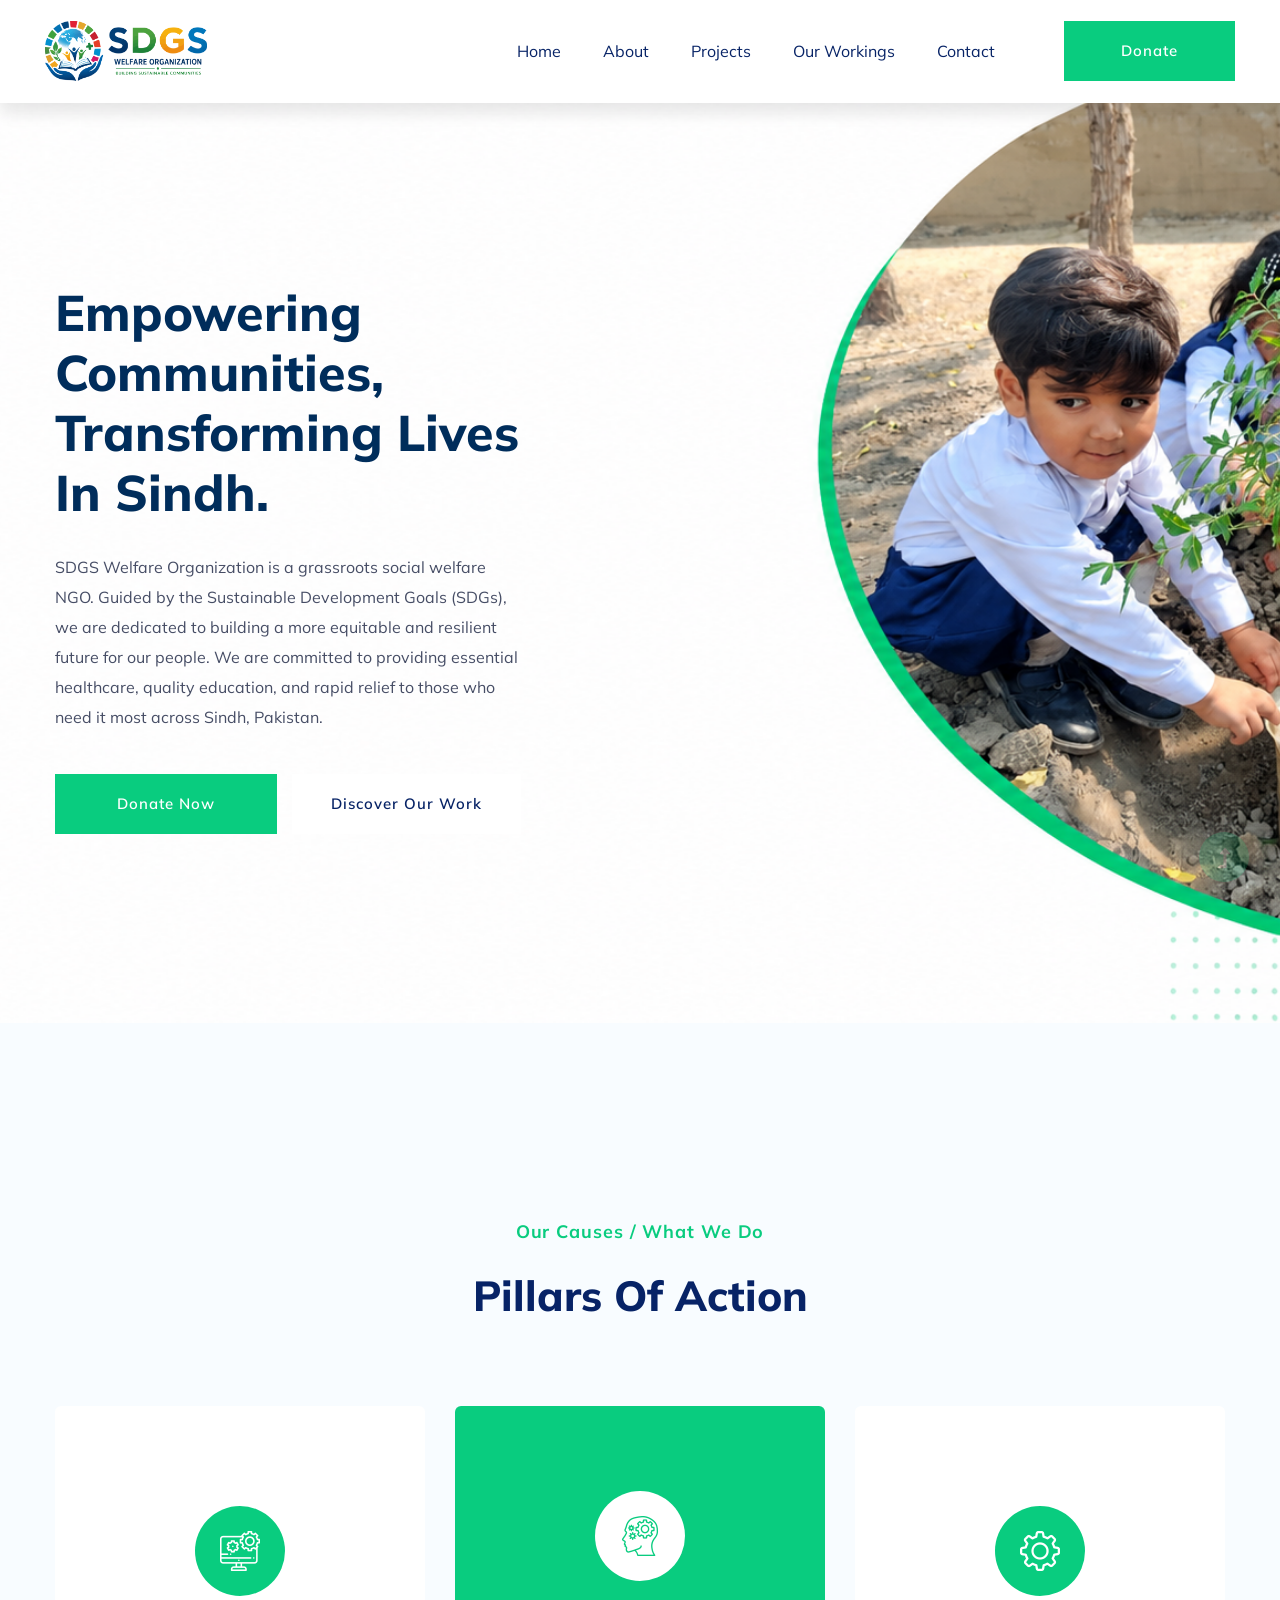
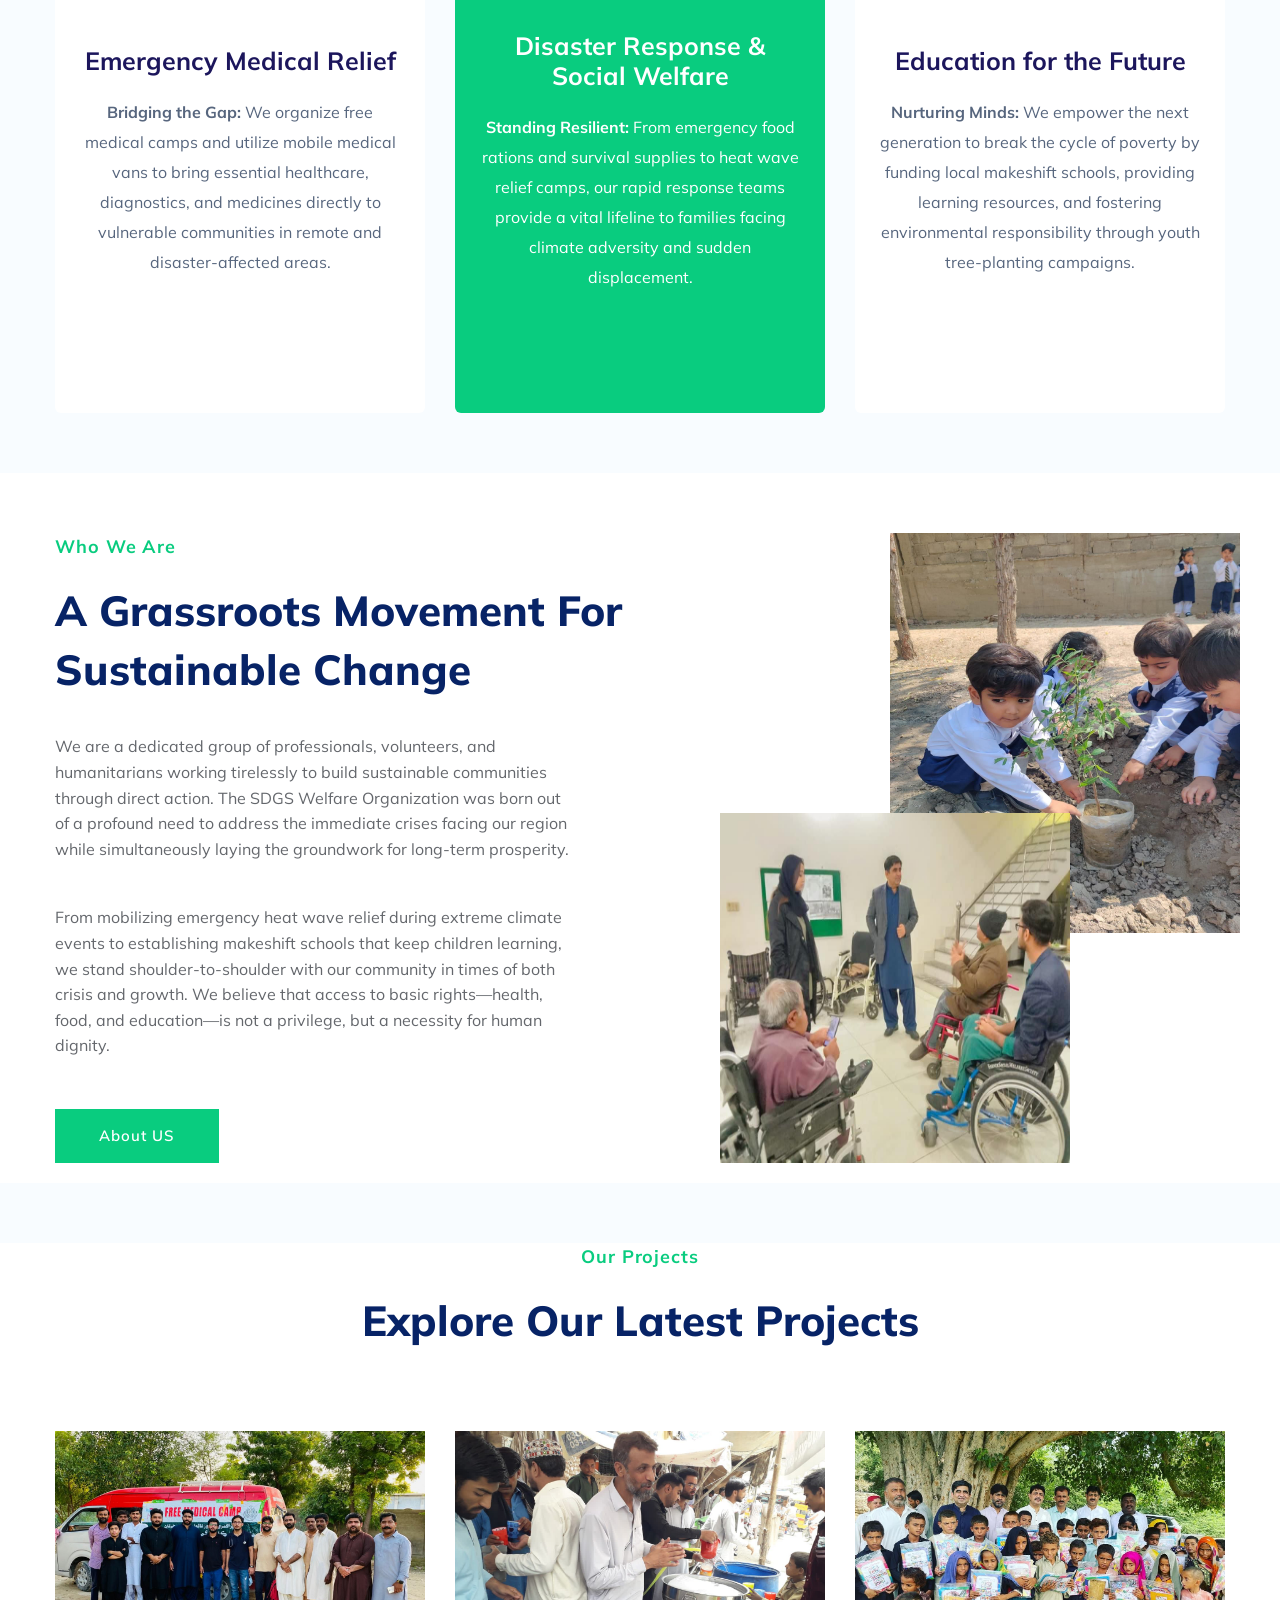
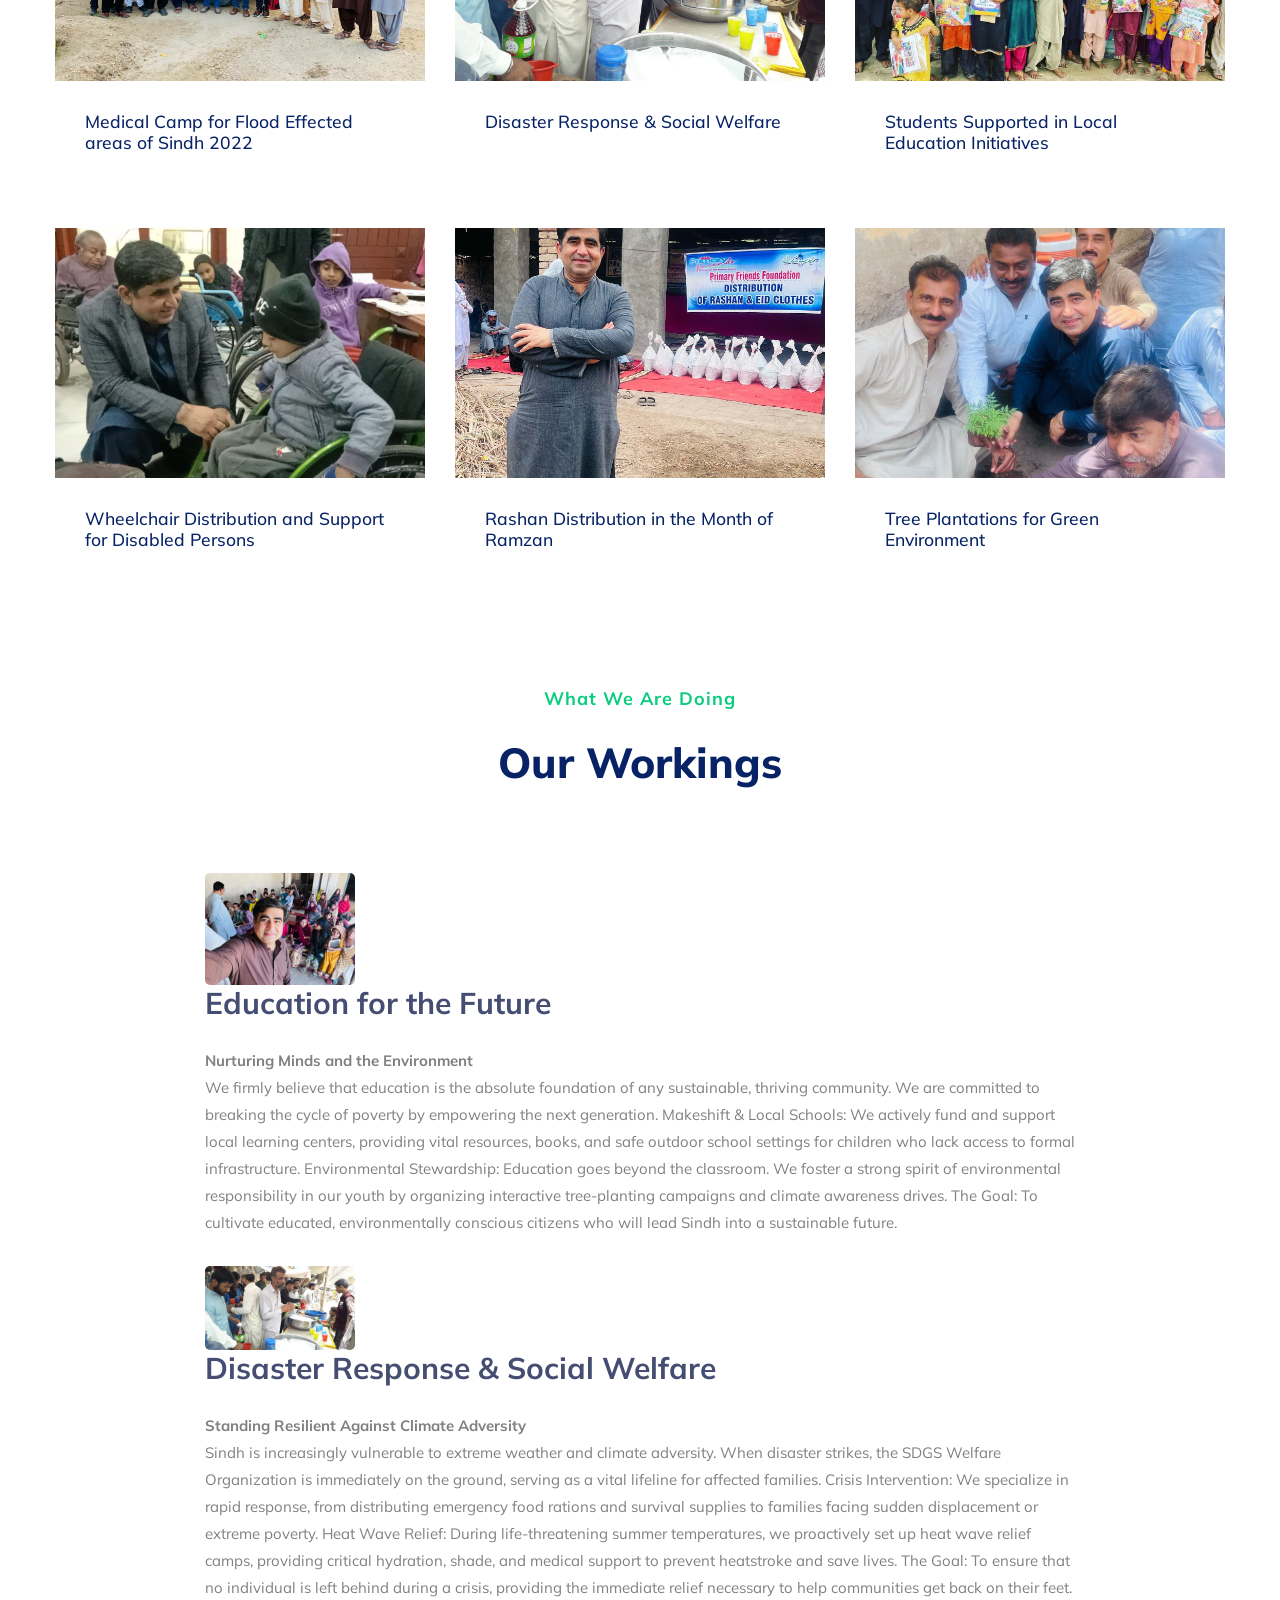
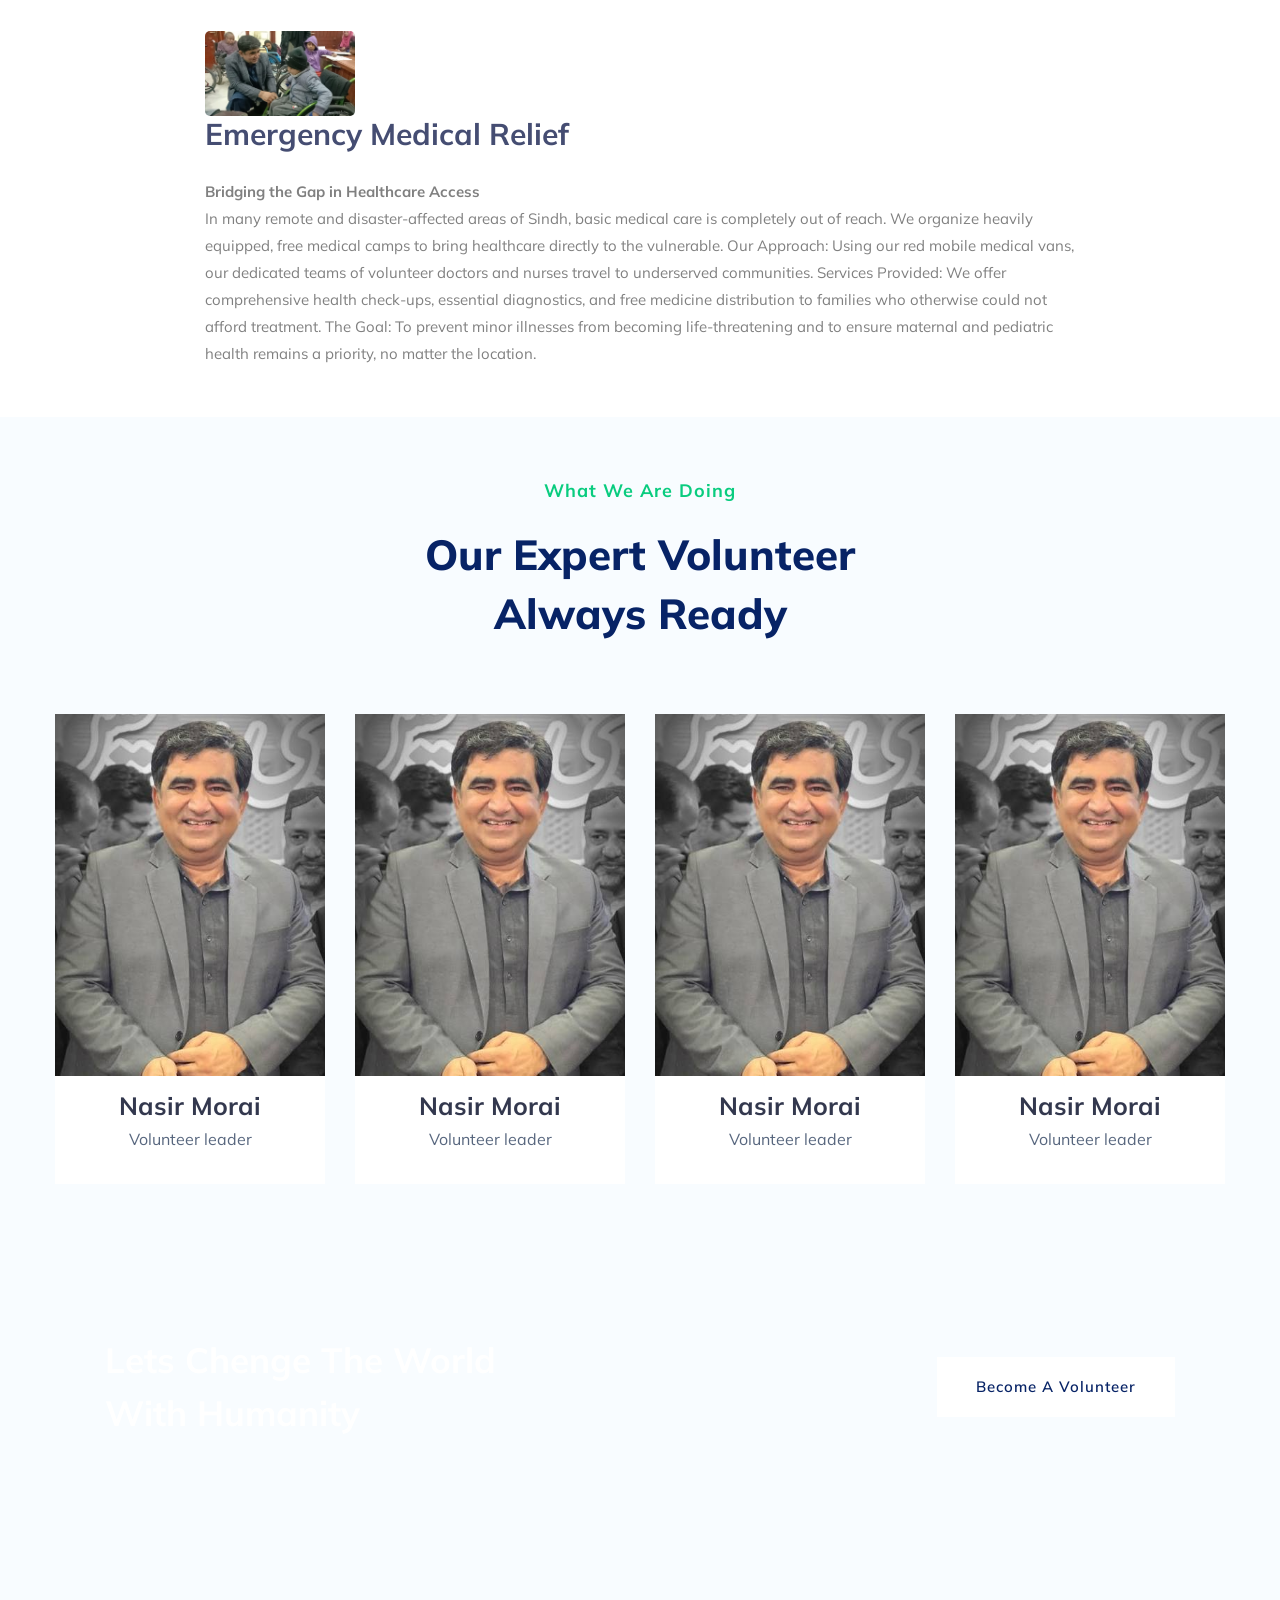
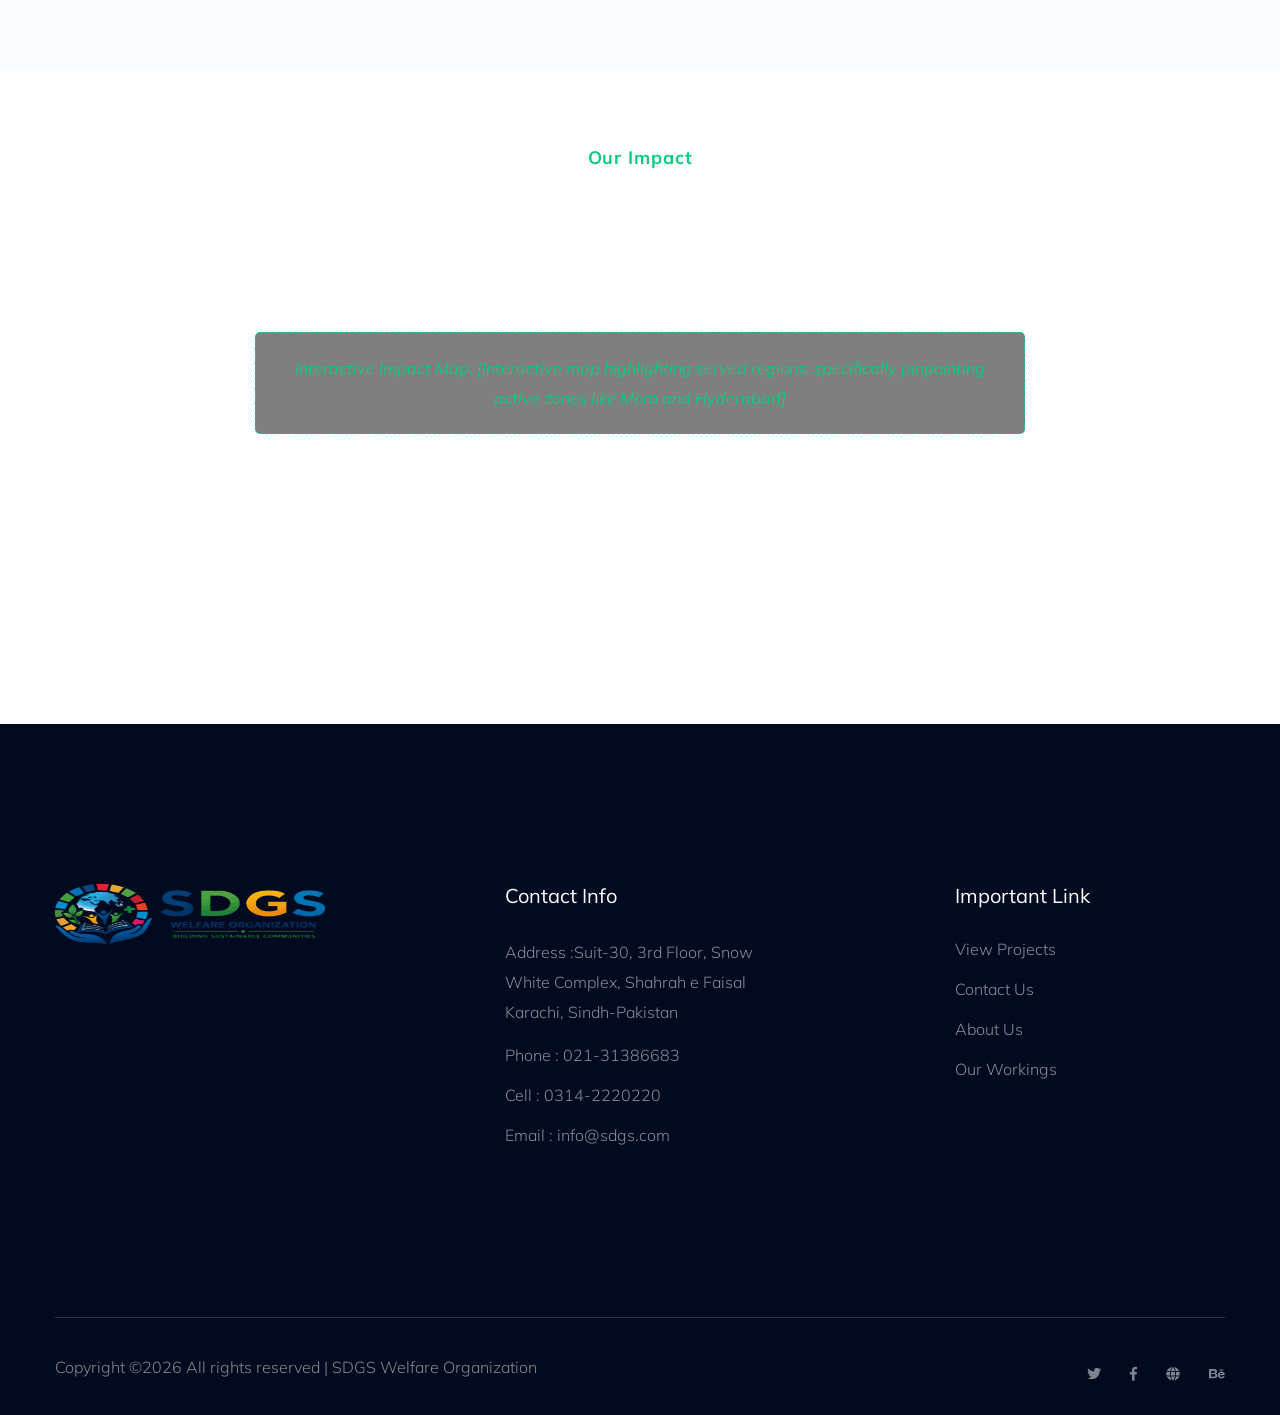
==== commit 06fa8853: "update mobile view of home page and extra spaces removed" ====
--- a/index.html
+++ b/index.html
@@ -1,5 +1,43 @@
 <!doctype html>
 <html class="no-js" lang="zxx">
+    <style>
+    /* Responsive Fix for Hero Section Overlap on Mobile/Tablet */
+    @media only screen and (max-width: 991px) {
+        .slider-area .hero__caption {
+            /* Adds a white overlay box behind the text so it is readable */
+            background-color: rgba(255, 255, 255, 0.92) !important;
+            padding: 30px !important;
+            border-radius: 15px;
+            box-shadow: 0px 5px 20px rgba(0,0,0,0.05);
+            position: relative;
+            z-index: 2;
+        }
+        
+        /* Adjust the spacing of the buttons for mobile */
+        .slider-area .hero__btn {
+            display: flex;
+            flex-direction: column;
+            gap: 15px;
+        }
+        
+        .slider-area .hero__btn .btn {
+            margin-left: 0 !important;
+            width: 100%;
+            text-align: center;
+        }
+    }
+
+    /* Extra adjustments for very small phone screens */
+    @media only screen and (max-width: 575px) {
+        .slider-area .hero__caption h1 {
+            font-size: 32px !important; /* Makes the heading fit better */
+            line-height: 1.3 !important;
+        }
+        .slider-area .hero__caption p {
+            font-size: 15px !important;
+        }
+    }
+</style>
 <head>
     <meta charset="utf-8">
     <meta http-equiv="x-ua-compatible" content="ie=edge">
@@ -177,7 +215,9 @@
     </div>
     <!-- slider Area End-->
     <!--? Services Area Start -->
-    <div class="service-area section-padding30">
+    <!-- <div class="service-area section-padding30"> -->
+    
+<div class="service-area section-padding30" style="padding-bottom: 10px !important;">
         <div class="container">
             <div class="row justify-content-center">
                 <div class="col-xl-6 col-lg-7 col-md-10 col-sm-10">
@@ -188,7 +228,7 @@
                     </div>
                 </div>
             </div>
-            <div class="row">
+            <!-- <div class="row">
                 <div class="col-lg-4 col-md-6 col-sm-6 mb-50" style="display: flex;">
                     <div class="single-cat text-center" style="width: 100%; display: flex; flex-direction: column; justify-content: center;">
                         <div class="cat-icon">
@@ -222,12 +262,53 @@
                         </div>
                     </div>
                 </div>
-            </div>
+            </div> -->
+       
+            <div class="row">
+    <div class="col-lg-4 col-md-6 col-sm-6 mb-50" style="display: flex;">
+        <div class="single-cat text-center" style="width: 100%; display: flex; flex-direction: column; justify-content: center;">
+            <div class="cat-icon">
+                <span class="flaticon-null-1"></span>
+            </div>
+            <div class="cat-cap">
+                <h5><a href="services.html">Emergency Medical Relief</a></h5>
+                <p><strong>Bridging the Gap:</strong> We organize free medical camps and utilize mobile medical vans to bring essential healthcare, diagnostics, and medicines directly to vulnerable communities in remote and disaster-affected areas.</p>
+            </div>
+        </div>
+    </div>
+    
+    <div class="col-lg-4 col-md-6 col-sm-6 mb-50" style="display: flex;">
+        <div class="single-cat active text-center" style="width: 100%; display: flex; flex-direction: column; justify-content: center;">
+            <div class="cat-icon">
+                <span class="flaticon-think"></span>
+            </div>
+            <div class="cat-cap">
+                <h5><a href="services.html">Disaster Response & Social Welfare</a></h5>
+                <p><strong>Standing Resilient:</strong> From emergency food rations and survival supplies to heat wave relief camps, our rapid response teams provide a vital lifeline to families facing climate adversity and sudden displacement.</p>
+            </div>
+        </div>
+    </div>
+    
+    <div class="col-lg-4 col-md-6 col-sm-6 mb-50" style="display: flex;">
+        <div class="single-cat text-center" style="width: 100%; display: flex; flex-direction: column; justify-content: center;">
+            <div class="cat-icon">
+                <span class="flaticon-gear"></span>
+            </div>
+            <div class="cat-cap">
+                <h5><a href="services.html">Education for the Future</a></h5>
+                <p><strong>Nurturing Minds:</strong> We empower the next generation to break the cycle of poverty by funding local makeshift schools, providing learning resources, and fostering environmental responsibility through youth tree-planting campaigns.</p>
+            </div>
+        </div>
+    </div>
+</div>
+       
         </div>
     </div>
     <!-- Services Area End -->
     <!--? About Law Start-->
-    <section class="about-low-area section-padding2">
+    <!-- <section class="about-low-area section-padding2"> -->
+        <!--? About Law Start-->
+    <section class="about-low-area" style="padding-top: 60px !important; padding-bottom: 20px !important;">
         <div class="container">
             <div class="row">
                 <div class="col-lg-6 col-md-10">
@@ -258,7 +339,8 @@
     </section>
     <!-- About Law End-->
         <!-- Our Projects Start -->
-    <div class="our-cases-area section-padding30">
+    <!-- <div class="our-cases-area section-padding30"> -->
+    <div class="our-cases-area" style="padding-top: 40px !important; padding-bottom: 20px !important;"></div> 
         <div class="container">
             <div class="row justify-content-center">
                 <div class="col-xl-6 col-lg-7 col-md-10 col-sm-10">
@@ -269,7 +351,7 @@
                     </div>
                 </div>
             </div>
-            <div class="row">
+            <!-- <div class="row">
                 <div class="col-lg-4 col-md-6 col-sm-6">
                     <div class="single-cases mb-40">
                         <div class="cases-img">
@@ -330,12 +412,87 @@
                         </div>
                     </div>
                 </div>
-            </div>
+            </div> -->
+
+            <div class="row">
+    <!-- Project 1 -->
+    <div class="col-lg-4 col-md-6 col-sm-6">
+        <div class="single-cases mb-40">
+            <div class="cases-img">
+                <a href="project_details.html?id=medical-camps"><img src="assets/img/gallery/project_flood_camp.jpeg" alt="" style="width: 100%; height: 250px; object-fit: cover;"></a>
+            </div>
+            <div class="cases-caption" style="padding: 30px;">
+                <h3><a href="project_details.html?id=medical-camps">Medical Camp for Flood Effected areas of Sindh 2022</a></h3>
+            </div>
+        </div>
+    </div>
+    
+    <!-- Project 2 -->
+    <div class="col-lg-4 col-md-6 col-sm-6">
+        <div class="single-cases mb-40">
+            <div class="cases-img">
+                <a href="project_details.html?id=emergency-relief"><img src="assets/img/gallery/project_relief.jpeg" alt="" style="width: 100%; height: 250px; object-fit: cover;"></a>
+            </div>
+            <div class="cases-caption" style="padding: 30px;">
+                <h3><a href="project_details.html?id=emergency-relief">Disaster Response & Social Welfare</a></h3>
+            </div>
+        </div>
+    </div>
+    
+    <!-- Project 3 -->
+    <div class="col-lg-4 col-md-6 col-sm-6">
+        <div class="single-cases mb-40">
+            <div class="cases-img">
+                <a href="project_details.html?id=education-initiatives"><img src="assets/img/gallery/project_education.jpeg" alt="" style="width: 100%; height: 250px; object-fit: cover;"></a>
+            </div>
+            <div class="cases-caption" style="padding: 30px;">
+                <h3><a href="project_details.html?id=education-initiatives">Students Supported in Local Education Initiatives</a></h3>
+            </div>
+        </div>
+    </div>
+    
+    <!-- Project 4 -->
+    <div class="col-lg-4 col-md-6 col-sm-6">
+        <div class="single-cases mb-40">
+            <div class="cases-img">
+                <a href="project_details.html?id=flood-medical"><img src="assets/img/gallery/project_flood_medical.jpeg" alt="" style="width: 100%; height: 250px; object-fit: cover;"></a>
+            </div>
+            <div class="cases-caption" style="padding: 30px;">
+                <h3><a href="project_details.html?id=flood-medical">Wheelchair Distribution and Support for Disabled Persons</a></h3>
+            </div>
+        </div>
+    </div>
+    
+    <!-- Project 5 -->
+    <div class="col-lg-4 col-md-6 col-sm-6">
+        <div class="single-cases mb-40">
+            <div class="cases-img">
+                <a href="project_details.html?id=ramzan-rashan"><img src="assets/img/gallery/project_ramzan_rashan.jpeg" alt="" style="width: 100%; height: 250px; object-fit: cover;"></a>
+            </div>
+            <div class="cases-caption" style="padding: 30px;">
+                <h3><a href="project_details.html?id=ramzan-rashan">Rashan Distribution in the Month of Ramzan</a></h3>
+            </div>
+        </div>
+    </div>
+    
+    <!-- Project 6 -->
+    <div class="col-lg-4 col-md-6 col-sm-6">
+        <div class="single-cases mb-40">
+            <div class="cases-img">
+                <a href="project_details.html?id=tree-plantation"><img src="assets/img/gallery/project_tree_plantation.jpeg" alt="" style="width: 100%; height: 250px; object-fit: cover;"></a>
+            </div>
+            <div class="cases-caption" style="padding: 30px;">
+                <h3><a href="project_details.html?id=tree-plantation">Tree Plantations for Green Environment</a></h3>
+            </div>
+        </div>
+    </div>
+</div>
         </div>
     </div>
     <!-- Our Projects End -->
         <!-- Our Workings Start -->
-    <section class="featured-job-area section-padding30 section-bg2" data-background="assets/img/gallery/section_bg03.png">
+    <!-- <section class="featured-job-area section-padding30 section-bg2" data-background="assets/img/gallery/section_bg03.png"> -->
+    <section class="featured-job-area section-bg2" data-background="assets/img/gallery/section_bg03.png" style="padding-top: 60px !important; padding-bottom: 20px !important;">
         <div class="container">
             <div class="row justify-content-center">
                 <div class="col-xl-7 col-lg-9 col-md-10 col-sm-12">
@@ -400,14 +557,16 @@
     </section>
     <!-- Our Workings End -->
     <!--? Team Ara Start -->
-    <div class="team-area pt-160 pb-160">
+    <!-- <div class="team-area pt-160 pb-160"> -->
+    <!--? Team Ara Start -->
+<div class="team-area" style="padding-top: 60px !important; padding-bottom: 40px !important;">
         <div class="container">
             <div class="row justify-content-center">
                 <div class="col-xl-6 col-lg-7 col-md-10 col-sm-10">
                     <!-- Section Tittle -->
                     <div class="section-tittle section-tittle2 text-center mb-70">
                         <span>What we are doing</span>
-                        <h2>Our Expert Volunteer Alwyes ready</h2>
+                        <h2>Our Expert Volunteer Always ready</h2>
                     </div> 
                 </div>
             </div>
@@ -424,7 +583,7 @@
                             </ul>
                         </div>
                         <div class="team-caption">
-                            <h3><a href="instructor.html">Bruce Roberts</a></h3>
+                            <h3><a href="instructor.html">Nasir Morai</a></h3>
                             <p>Volunteer leader</p>
                         </div>
                     </div>
@@ -441,7 +600,7 @@
                             </ul>
                         </div>
                         <div class="team-caption">
-                            <h3><a href="instructor.html">Robart Rechard</a></h3>
+                            <h3><a href="instructor.html">Nasir Morai</a></h3>
                             <p>Volunteer leader</p>
                         </div>
                     </div>
@@ -458,7 +617,7 @@
                             </ul>
                         </div>
                         <div class="team-caption">
-                            <h3><a href="instructor.html">Brendon Tailor</a></h3>
+                            <h3><a href="instructor.html">Nasir Morai</a></h3>
                             <p>Volunteer leader</p>
                         </div>
                     </div>
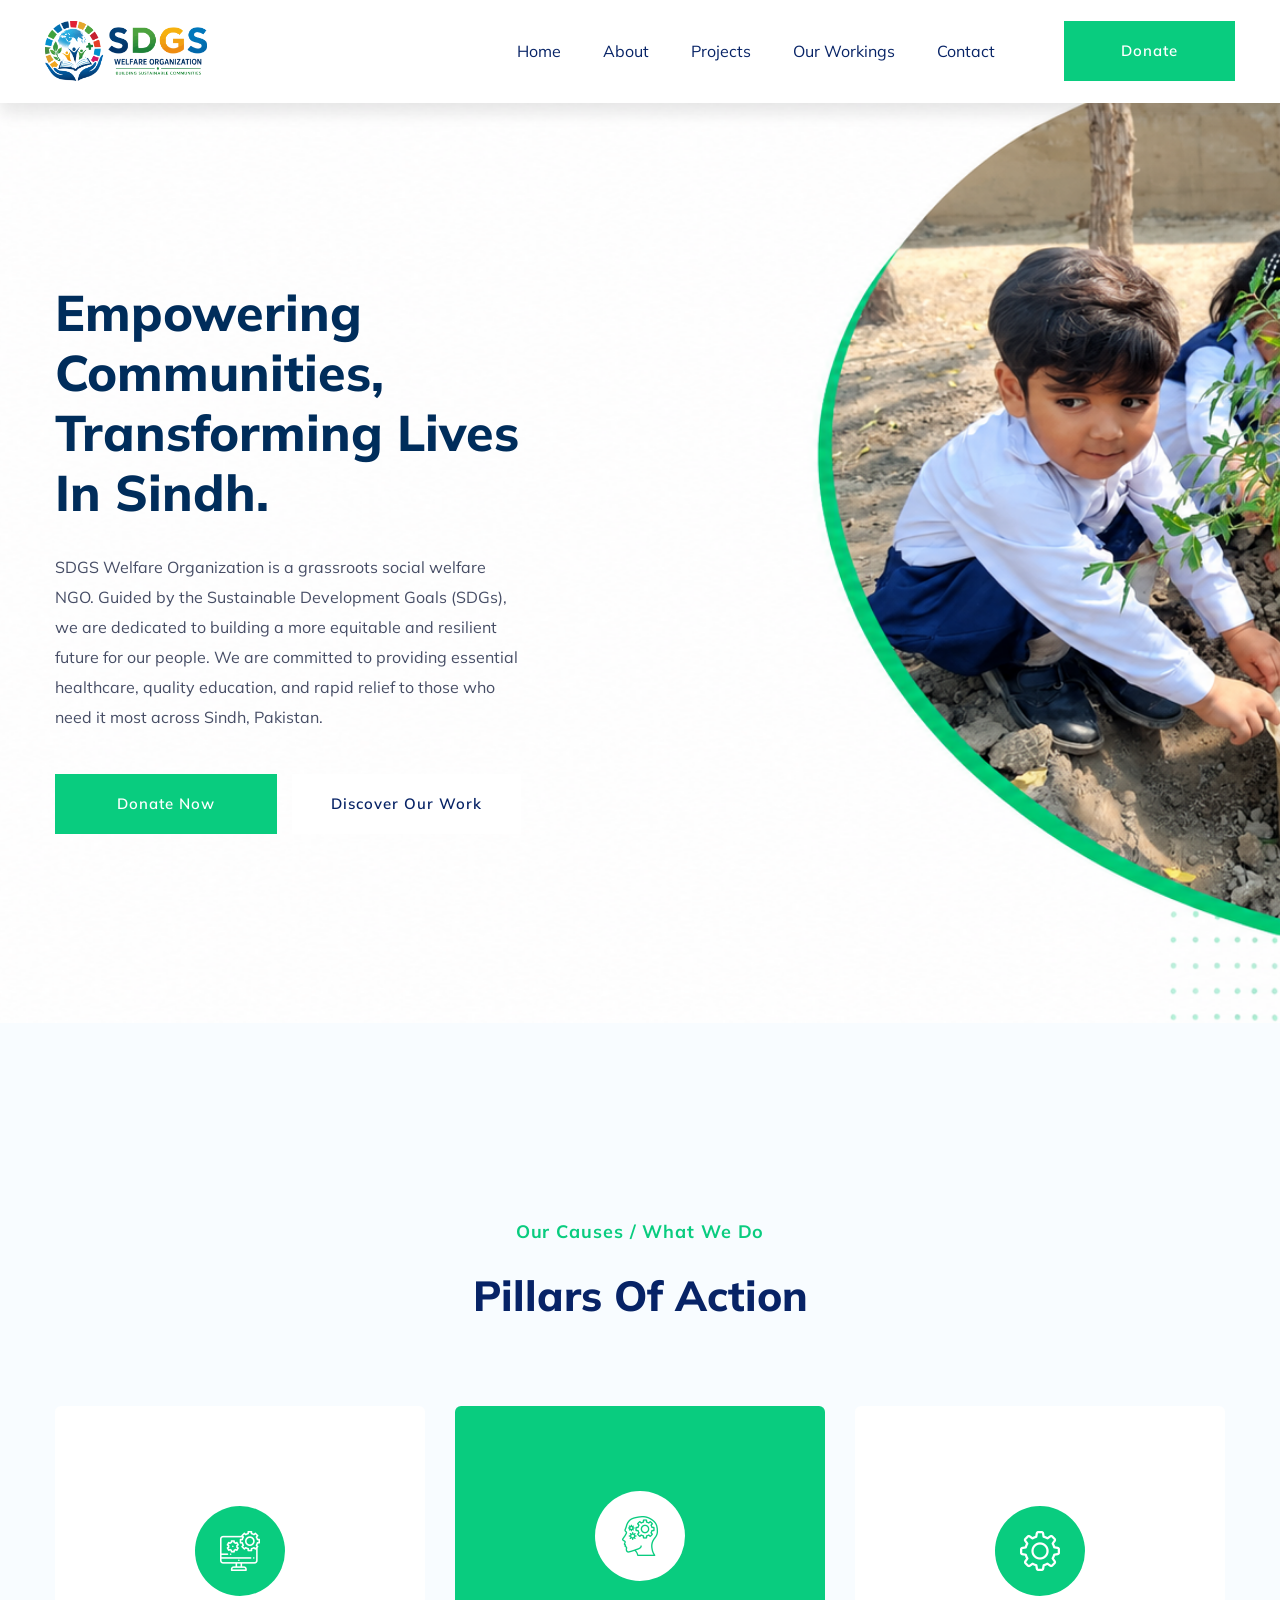
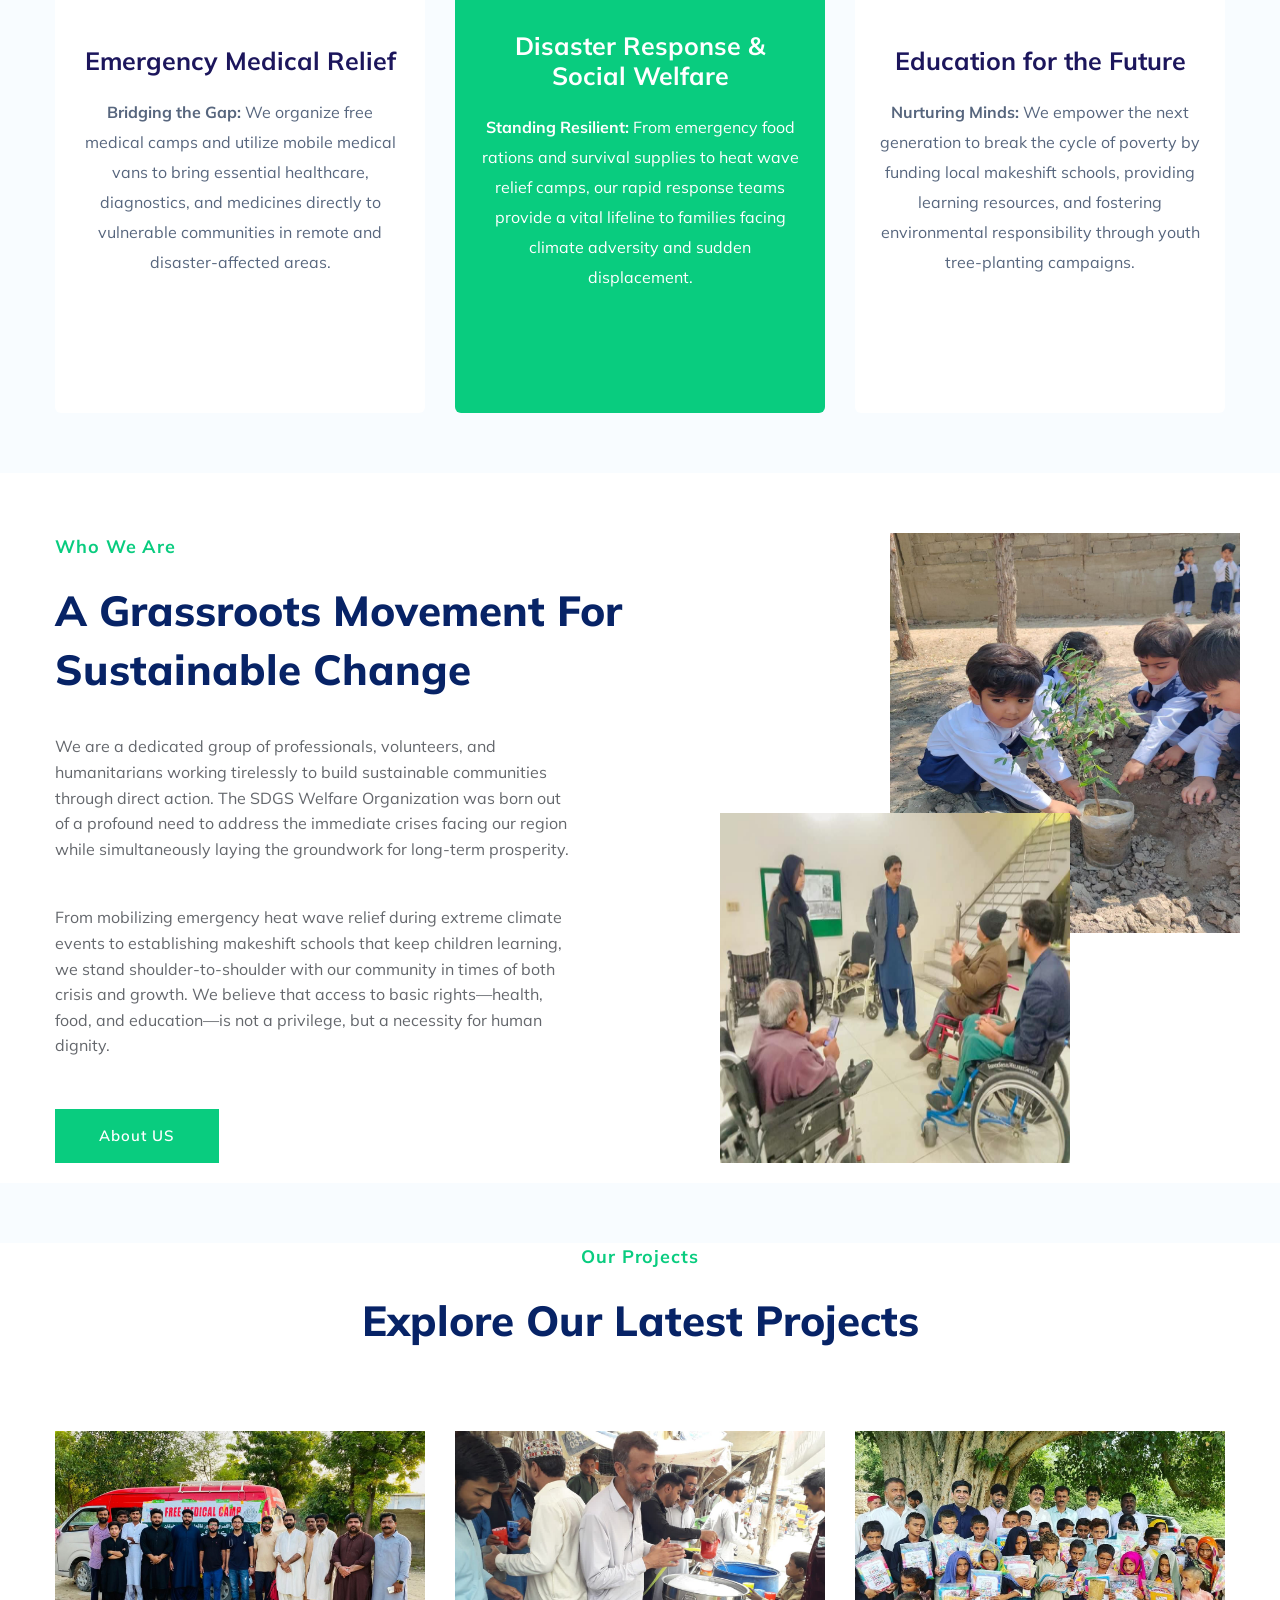
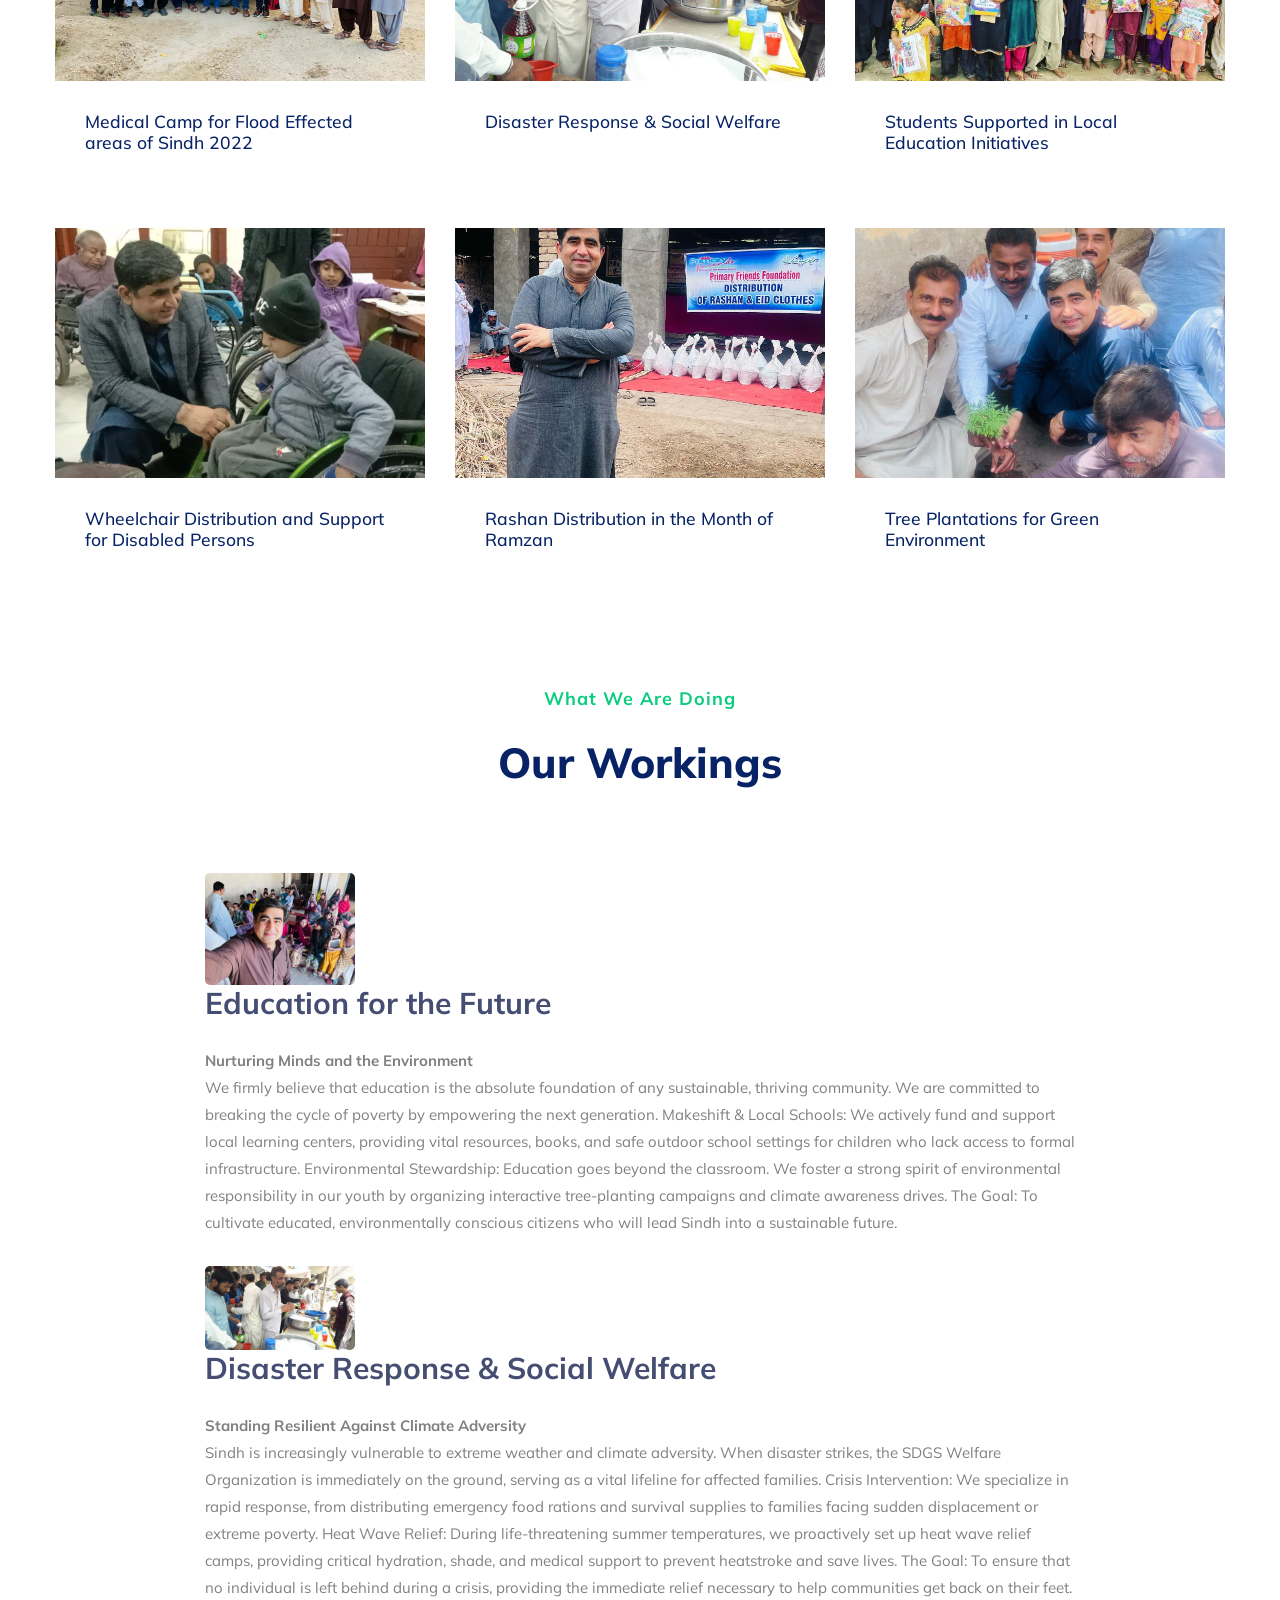
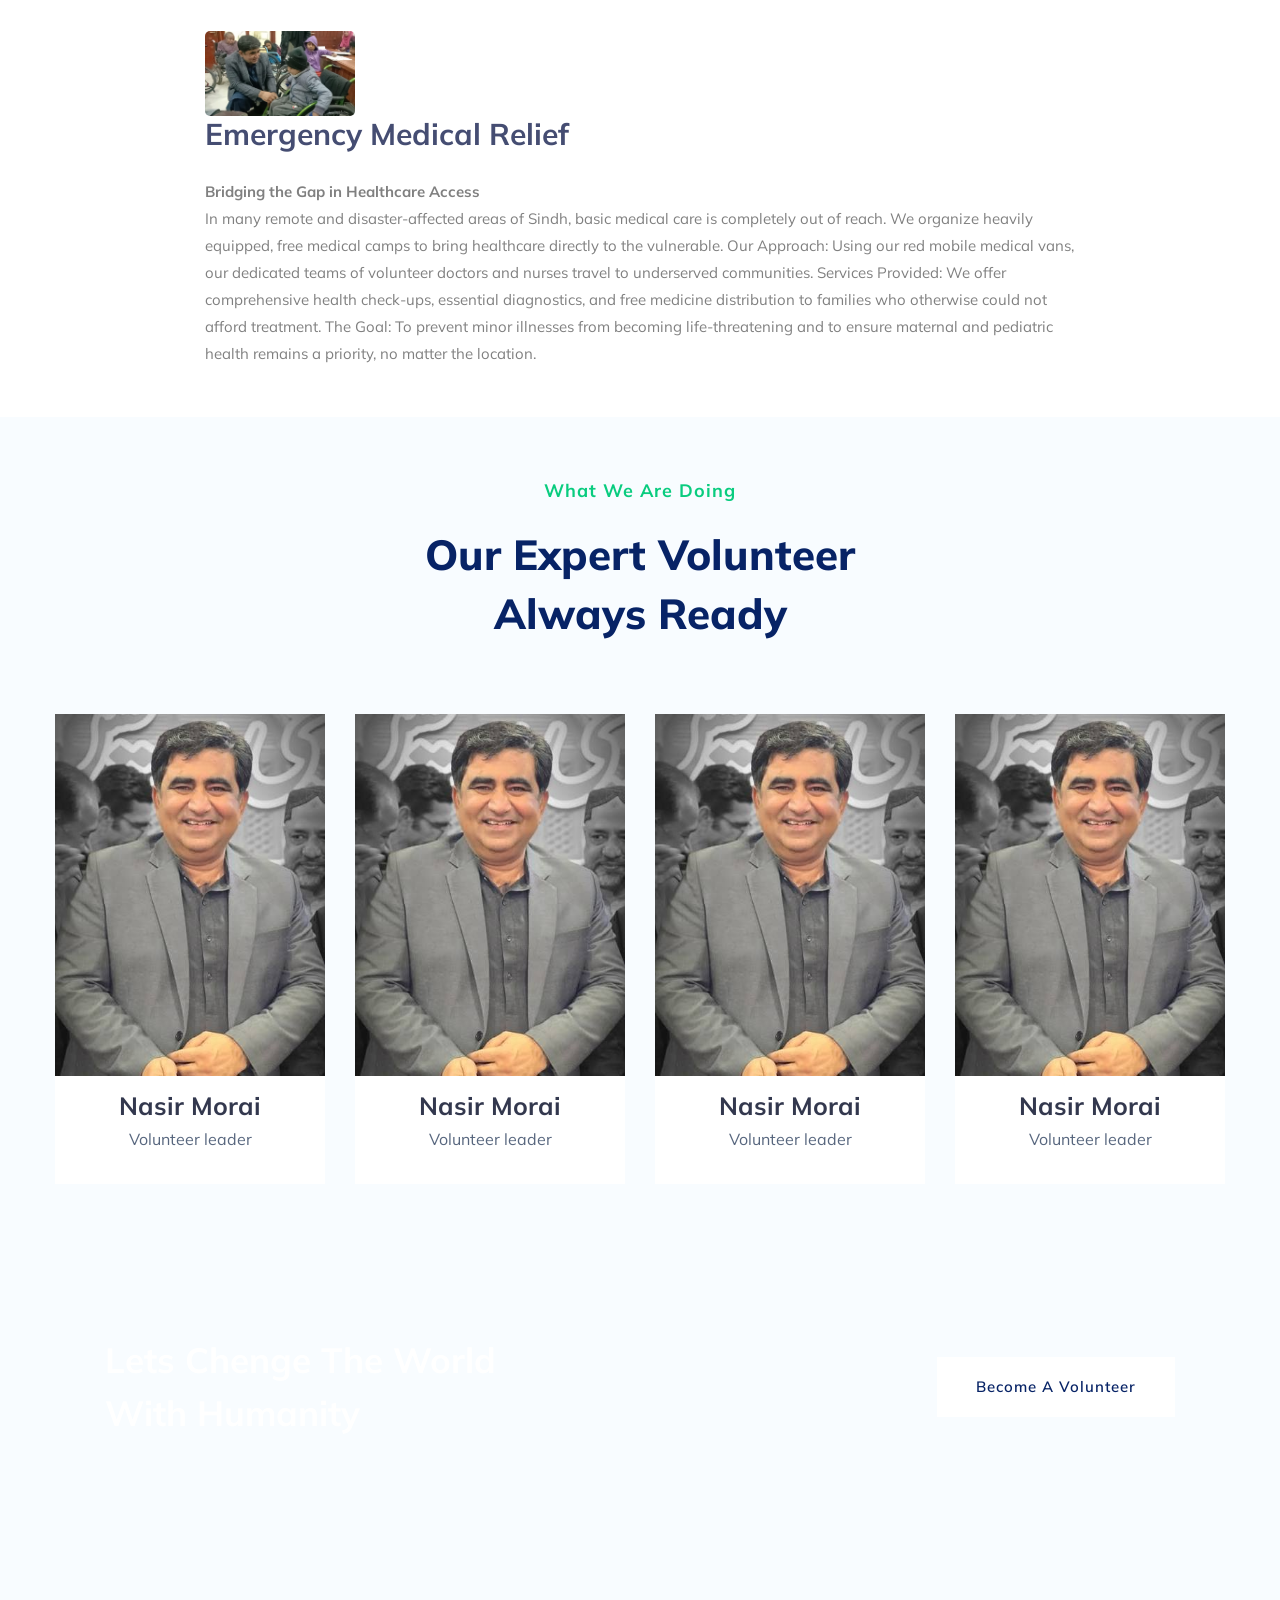
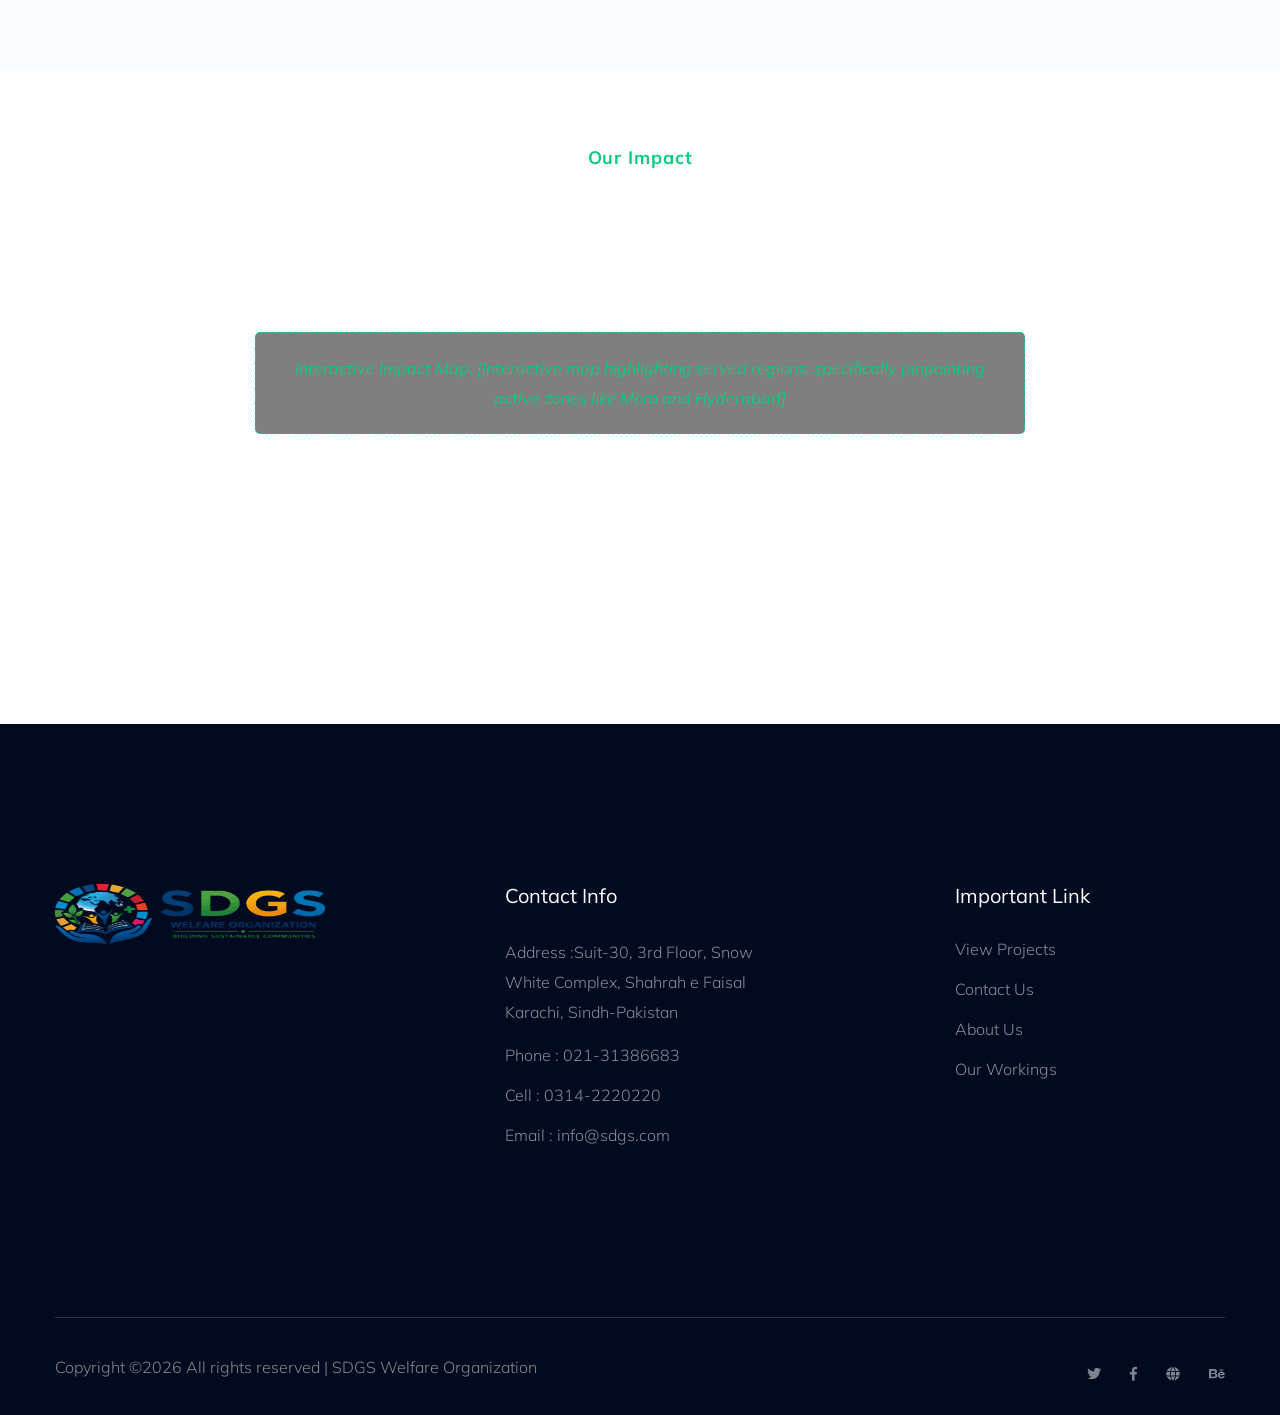
==== commit ec89d545: "index page mobile view text hide fixed" ====
--- a/index.html
+++ b/index.html
@@ -1,6 +1,6 @@
 <!doctype html>
 <html class="no-js" lang="zxx">
-    <style>
+ <style>
     /* Responsive Fix for Hero Section Overlap on Mobile/Tablet */
     @media only screen and (max-width: 991px) {
         .slider-area .hero__caption {
@@ -11,6 +11,9 @@
             box-shadow: 0px 5px 20px rgba(0,0,0,0.05);
             position: relative;
             z-index: 2;
+            
+            /* THIS IS THE NEW FIX: Pushes the text box down below the mobile header */
+            margin-top: 80px !important; 
         }
         
         /* Adjust the spacing of the buttons for mobile */
@@ -29,6 +32,10 @@
 
     /* Extra adjustments for very small phone screens */
     @media only screen and (max-width: 575px) {
+        .slider-area .hero__caption {
+             /* Slightly more push-down on tiny screens if needed */
+             margin-top: 100px !important;
+        }
         .slider-area .hero__caption h1 {
             font-size: 32px !important; /* Makes the heading fit better */
             line-height: 1.3 !important;
@@ -178,7 +185,17 @@
                         <div class="col-xl-5 col-lg-5 col-md-6 col-sm-7">
                             <div class="hero__caption">
                                 <h1 data-animation="fadeInUp" data-delay=".6s">Empowering Communities,<br> Transforming Lives<br> in Sindh.</h1>
-                                <P data-animation="fadeInUp" data-delay=".8s" >SDGS Welfare Organization is a grassroots social welfare NGO. Guided by the Sustainable Development Goals (SDGs), we are dedicated to building a more equitable and resilient future for our people. We are committed to providing essential healthcare, quality education, and rapid relief to those who need it most across Sindh, Pakistan.</P>
+                                <!-- <P data-animation="fadeInUp" data-delay=".8s" >SDGS Welfare Organization is a grassroots social welfare NGO. Guided by the Sustainable Development Goals (SDGs), we are dedicated to building a more equitable and resilient future for our people. We are committed to providing essential healthcare, quality education, and rapid relief to those who need it most across Sindh, Pakistan.</P> -->
+                                
+                                <!-- Full text for Desktop/Laptop (Hides on smaller screens) -->
+<p class="d-none d-lg-block" data-animation="fadeInUp" data-delay=".8s">
+    SDGS Welfare Organization is a grassroots social welfare NGO. Guided by the Sustainable Development Goals (SDGs), we are dedicated to building a more equitable and resilient future for our people. We are committed to providing essential healthcare, quality education, and rapid relief to those who need it most across Sindh, Pakistan.
+</p>
+
+<!-- Shorter text for Mobile/Tablets (Hides on large desktop screens) -->
+<p class="d-block d-lg-none" data-animation="fadeInUp" data-delay=".8s">
+    SDGS is a grassroots NGO providing essential healthcare, quality education, and rapid relief across Sindh to build a more equitable and resilient future.
+</p>
                                 <!-- Hero-btn -->
                                 <div class="hero__btn">
                                     <a href="contact.html" class="btn hero-btn mb-10"  data-animation="fadeInLeft" data-delay=".8s">Donate Now</a>
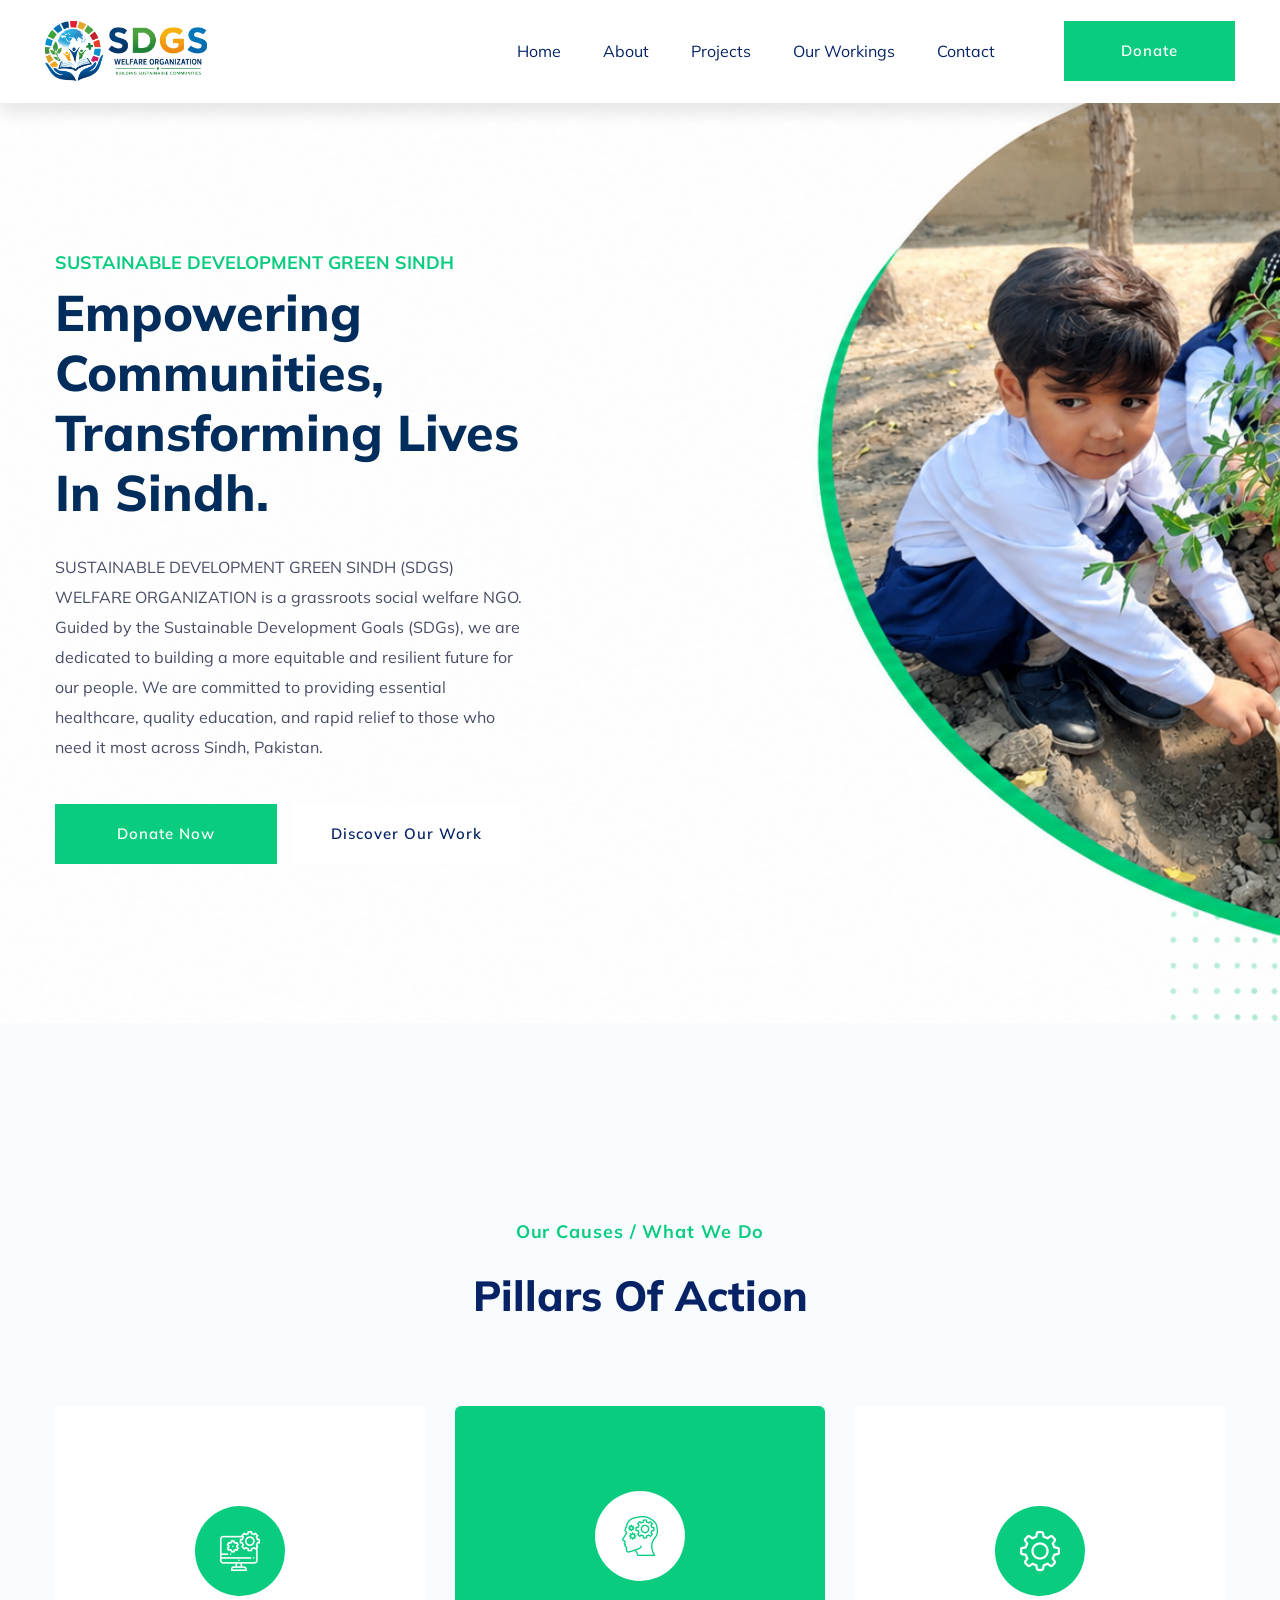
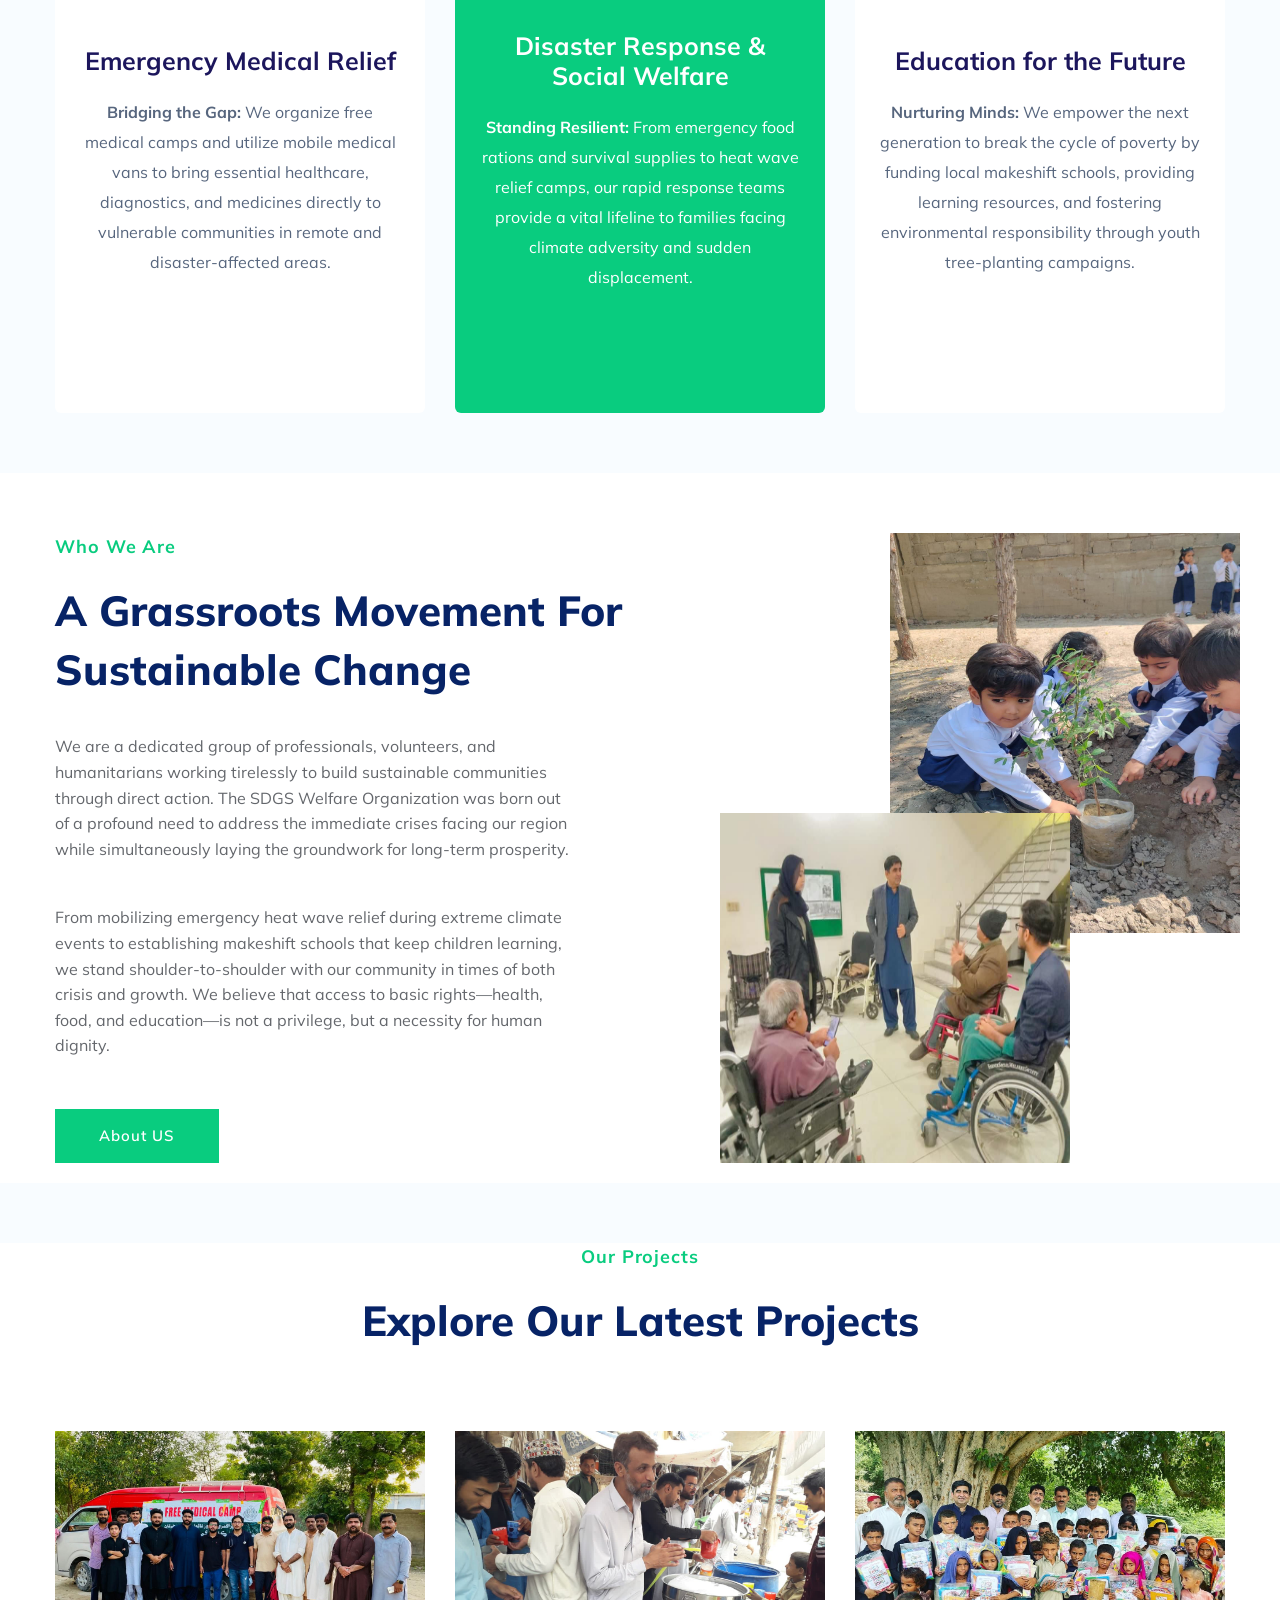
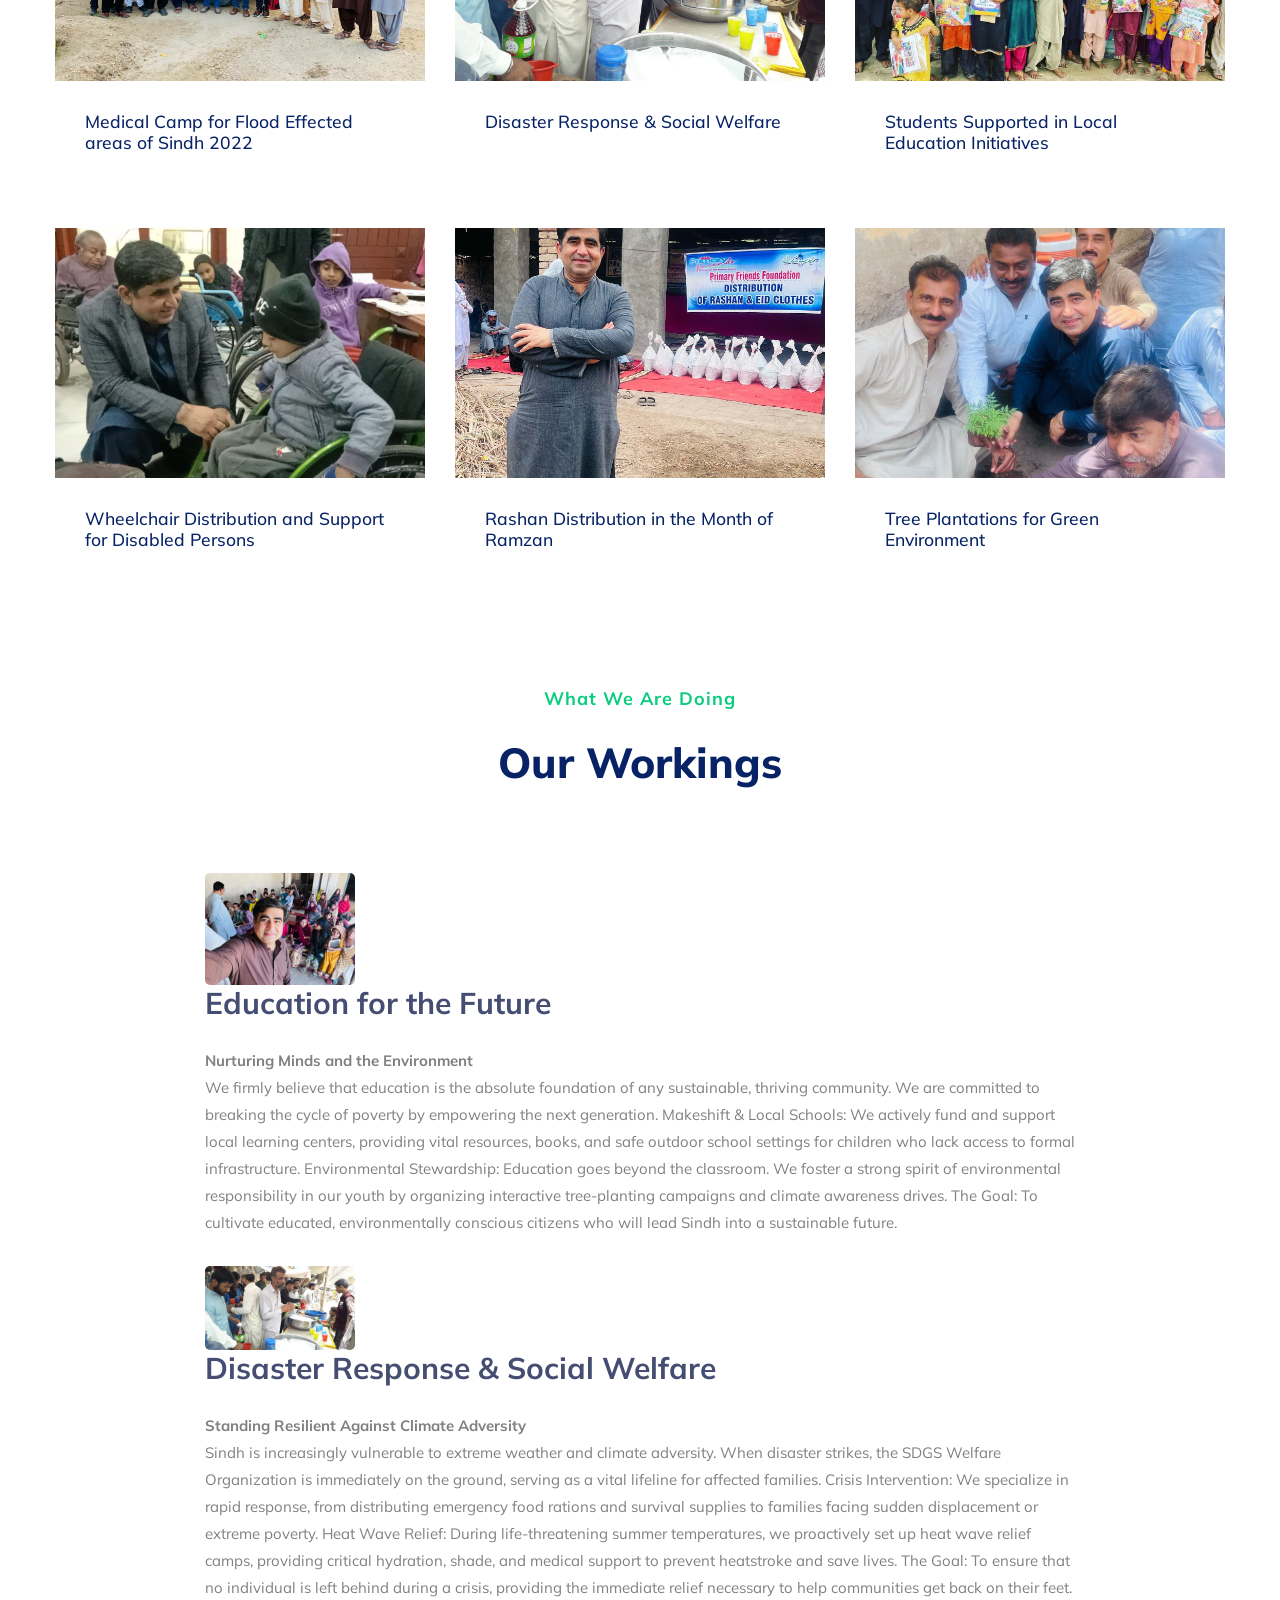
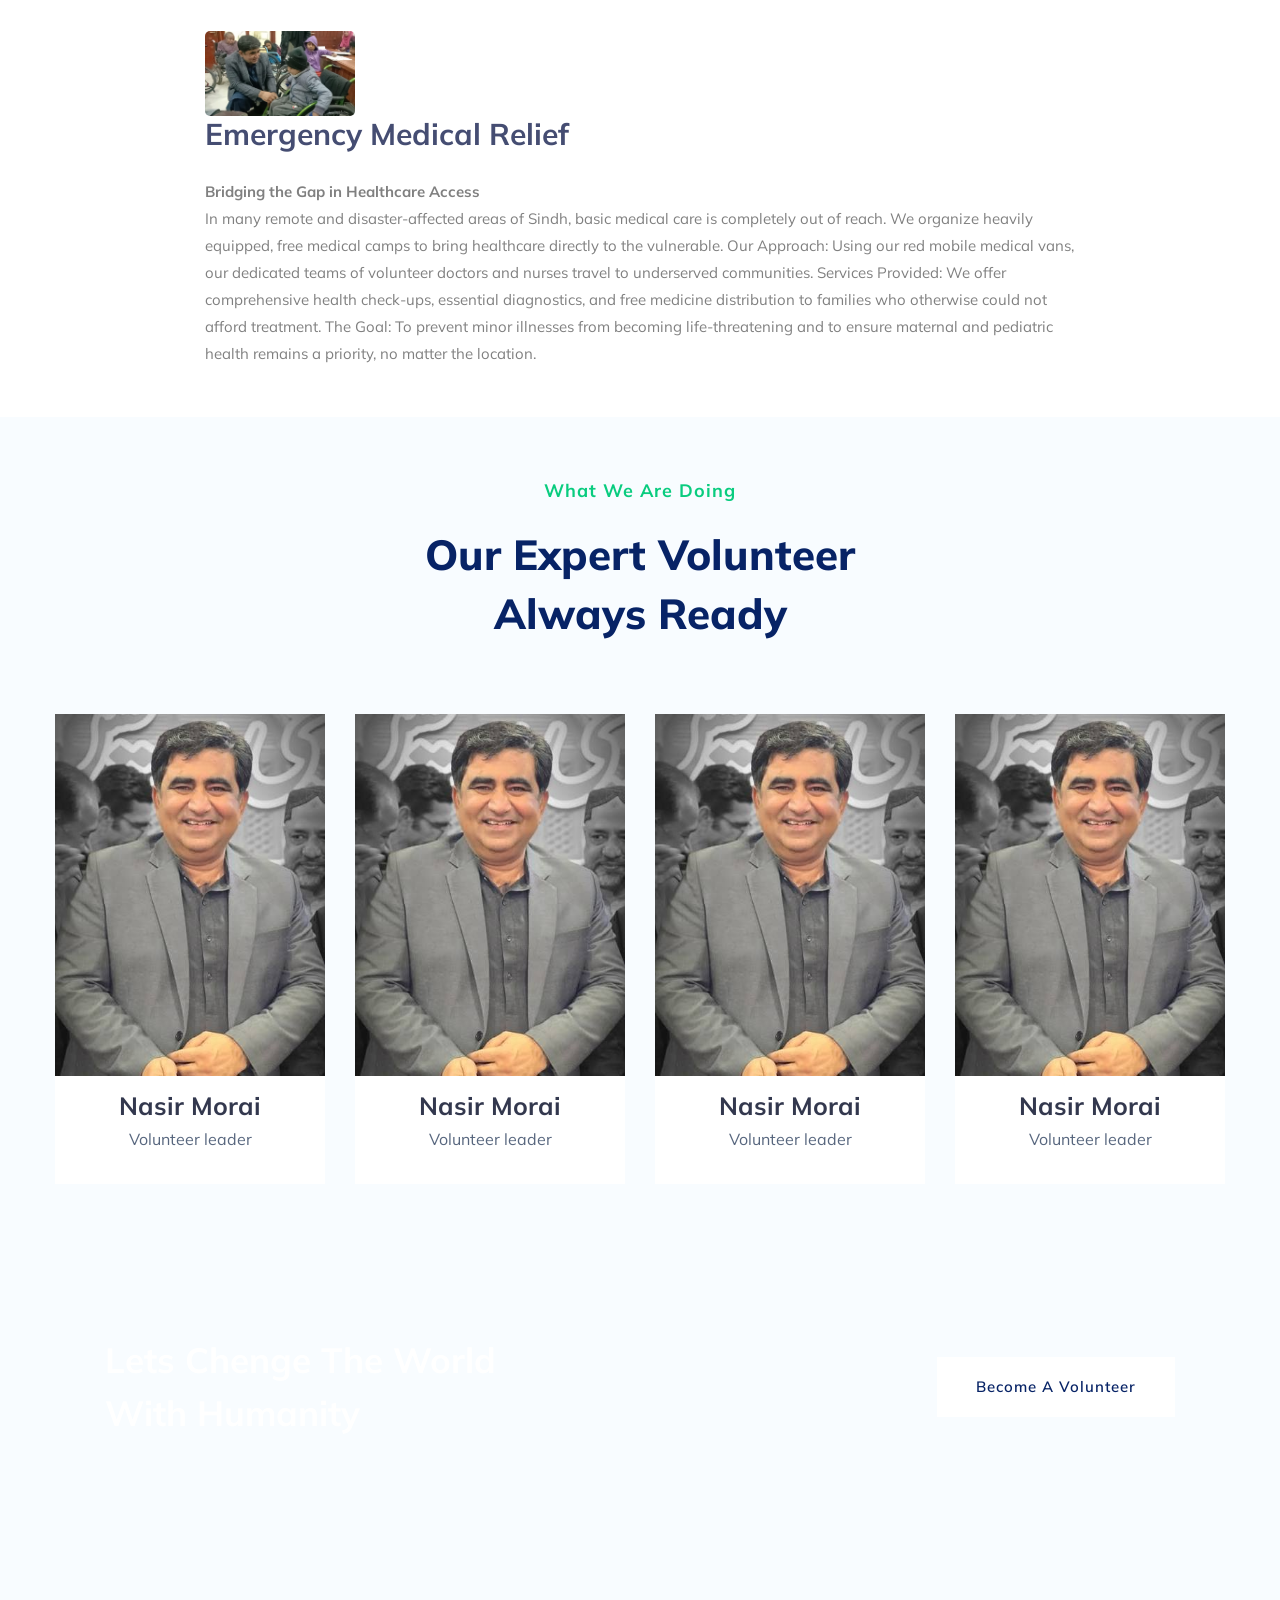
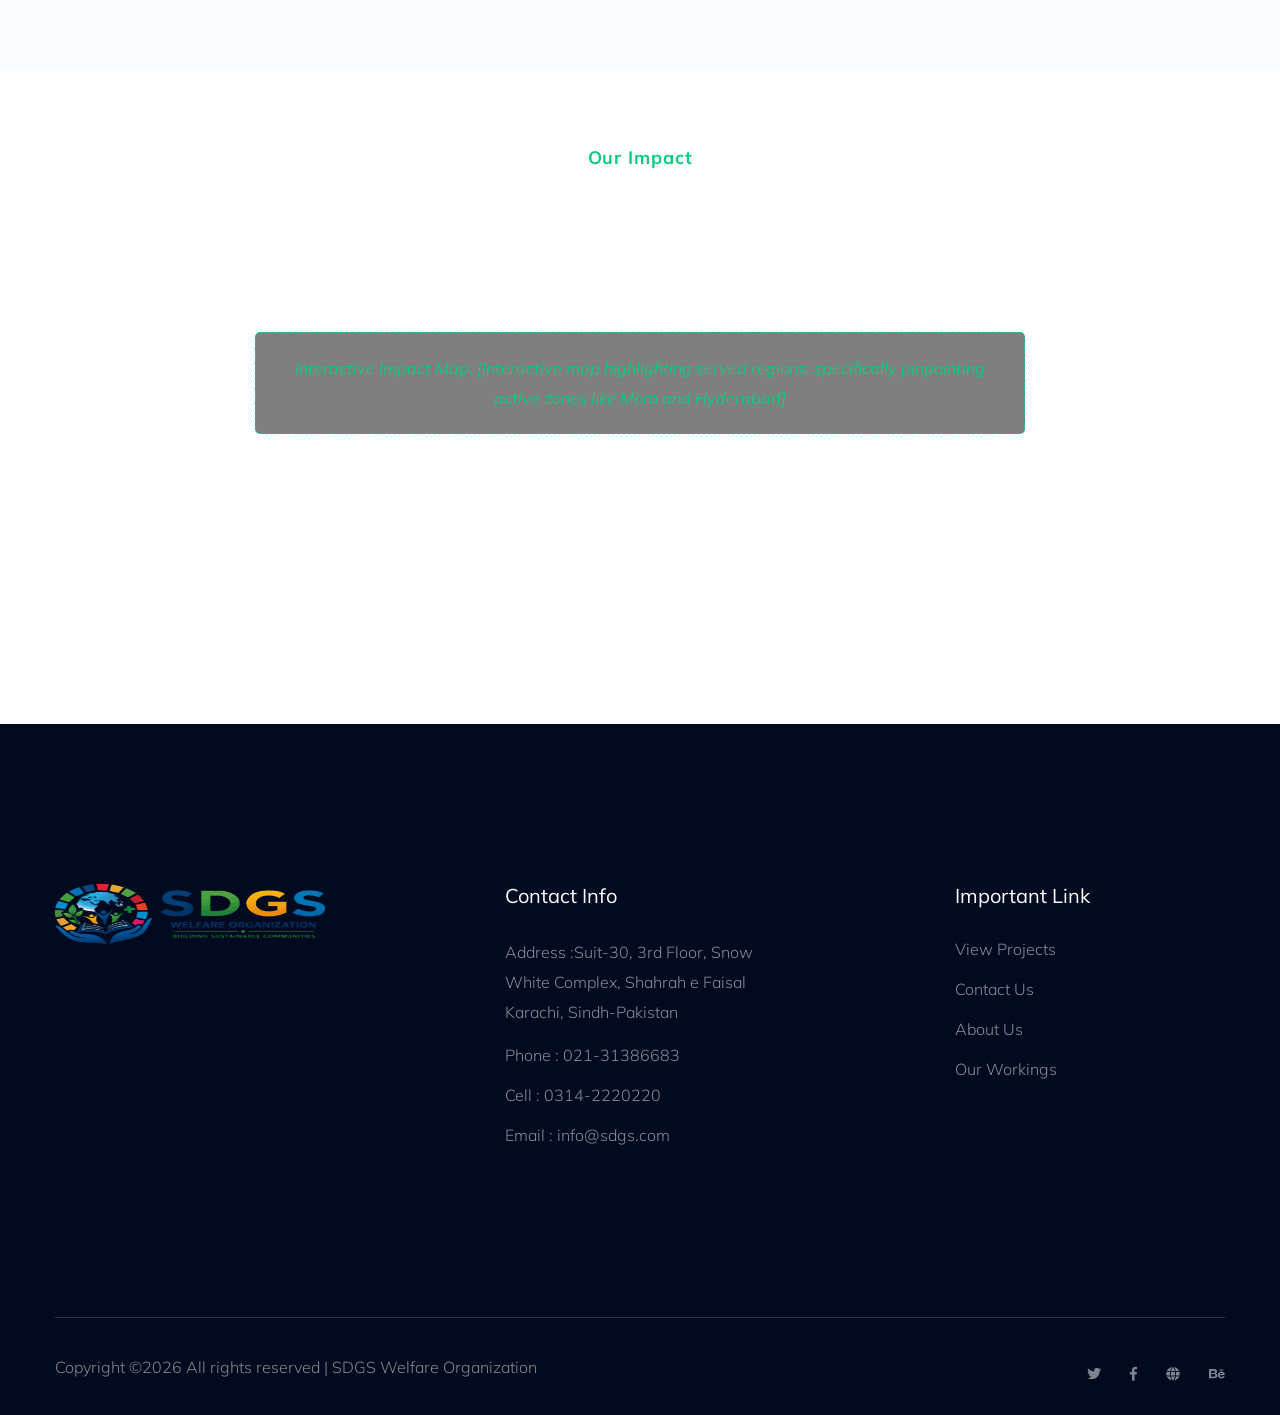
==== commit cd557f09: "SUSTAINABLE DEVELOPMENT GREEN SINDH text added" ====
--- a/index.html
+++ b/index.html
@@ -184,12 +184,14 @@
                     <div class="row">
                         <div class="col-xl-5 col-lg-5 col-md-6 col-sm-7">
                             <div class="hero__caption">
-                                <h1 data-animation="fadeInUp" data-delay=".6s">Empowering Communities,<br> Transforming Lives<br> in Sindh.</h1>
+                                <span style="color: #09cc7f; font-size: 18px; font-weight: bold; display: block; margin-bottom: 10px;" data-animation="fadeInUp" data-delay=".4s">SUSTAINABLE DEVELOPMENT GREEN SINDH</span>
+<h1 data-animation="fadeInUp" data-delay=".6s">Empowering Communities,<br> Transforming Lives<br> in Sindh.</h1>
+                                <!-- <h1 data-animation="fadeInUp" data-delay=".6s">Empowering Communities,<br> Transforming Lives<br> in Sindh.</h1> -->
                                 <!-- <P data-animation="fadeInUp" data-delay=".8s" >SDGS Welfare Organization is a grassroots social welfare NGO. Guided by the Sustainable Development Goals (SDGs), we are dedicated to building a more equitable and resilient future for our people. We are committed to providing essential healthcare, quality education, and rapid relief to those who need it most across Sindh, Pakistan.</P> -->
                                 
                                 <!-- Full text for Desktop/Laptop (Hides on smaller screens) -->
 <p class="d-none d-lg-block" data-animation="fadeInUp" data-delay=".8s">
-    SDGS Welfare Organization is a grassroots social welfare NGO. Guided by the Sustainable Development Goals (SDGs), we are dedicated to building a more equitable and resilient future for our people. We are committed to providing essential healthcare, quality education, and rapid relief to those who need it most across Sindh, Pakistan.
+    SUSTAINABLE DEVELOPMENT GREEN SINDH (SDGS) WELFARE ORGANIZATION is a grassroots social welfare NGO. Guided by the Sustainable Development Goals (SDGs), we are dedicated to building a more equitable and resilient future for our people. We are committed to providing essential healthcare, quality education, and rapid relief to those who need it most across Sindh, Pakistan.
 </p>
 
 <!-- Shorter text for Mobile/Tablets (Hides on large desktop screens) -->
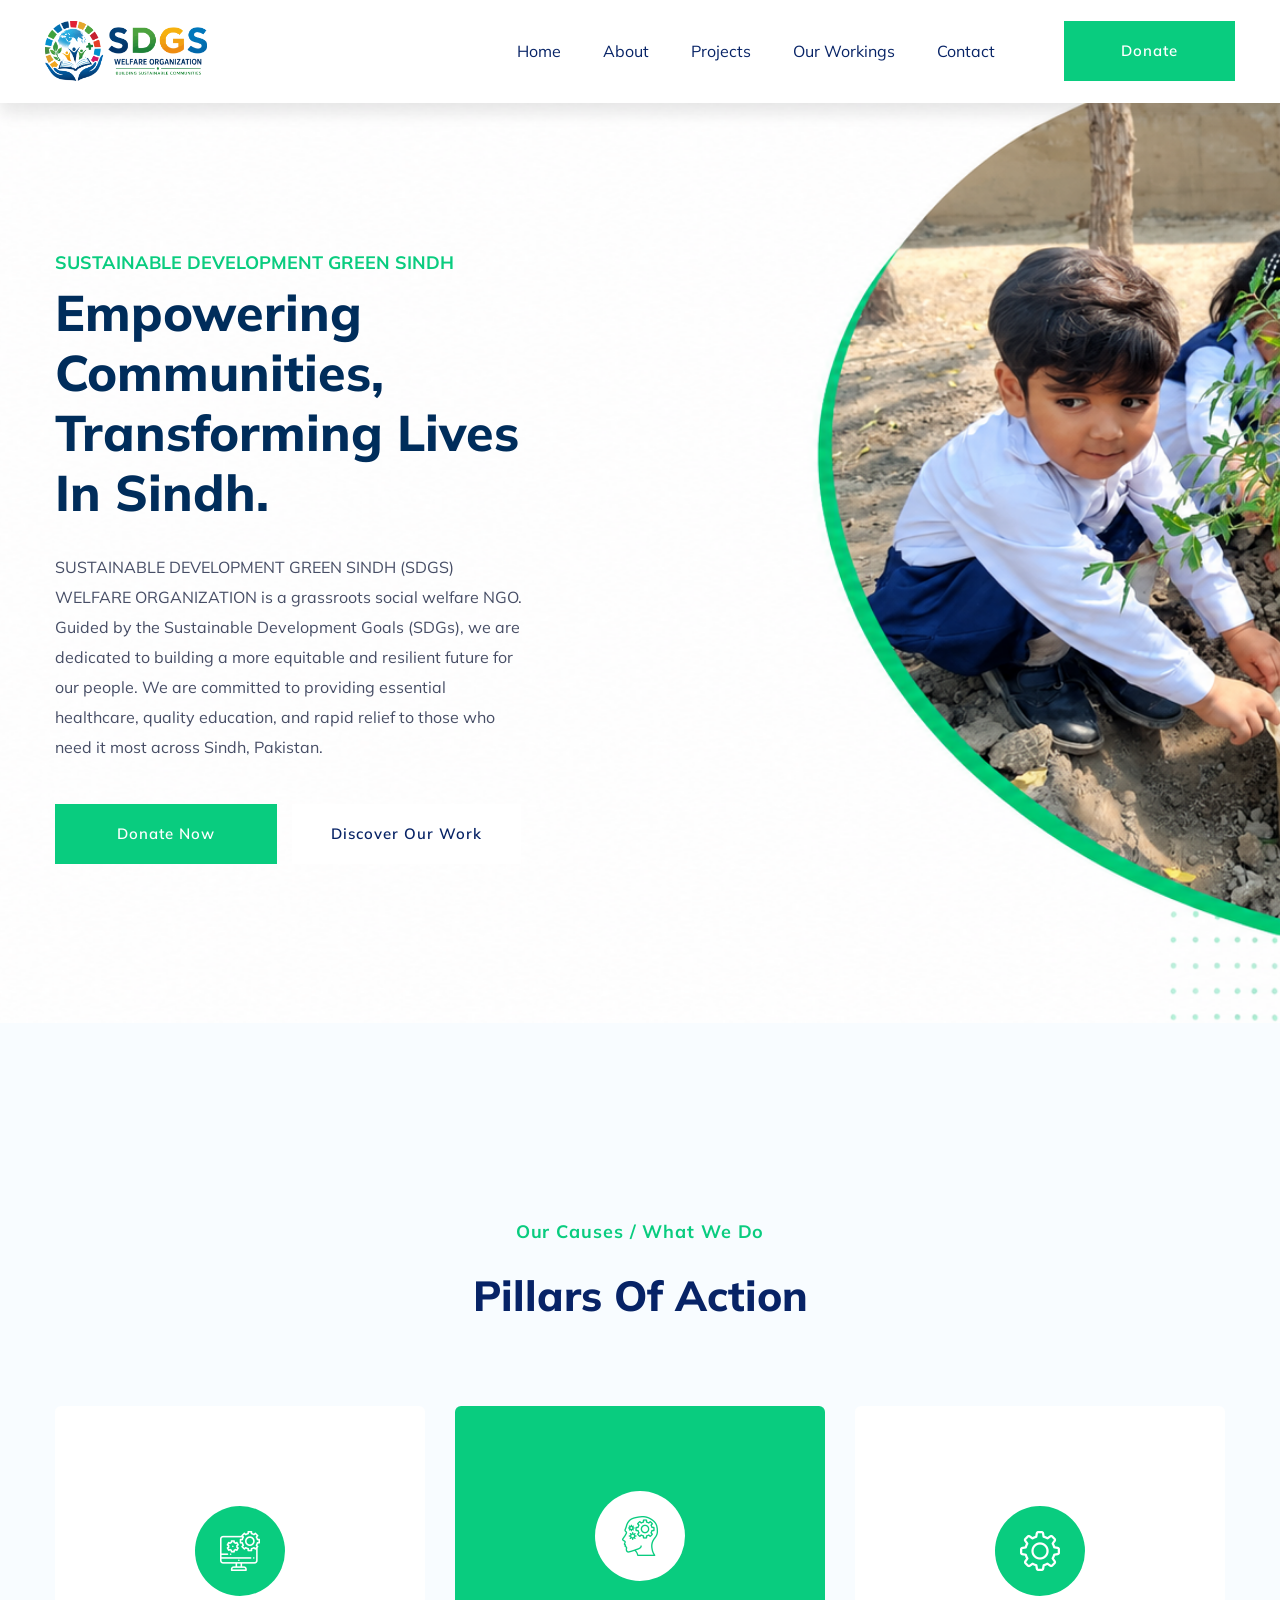
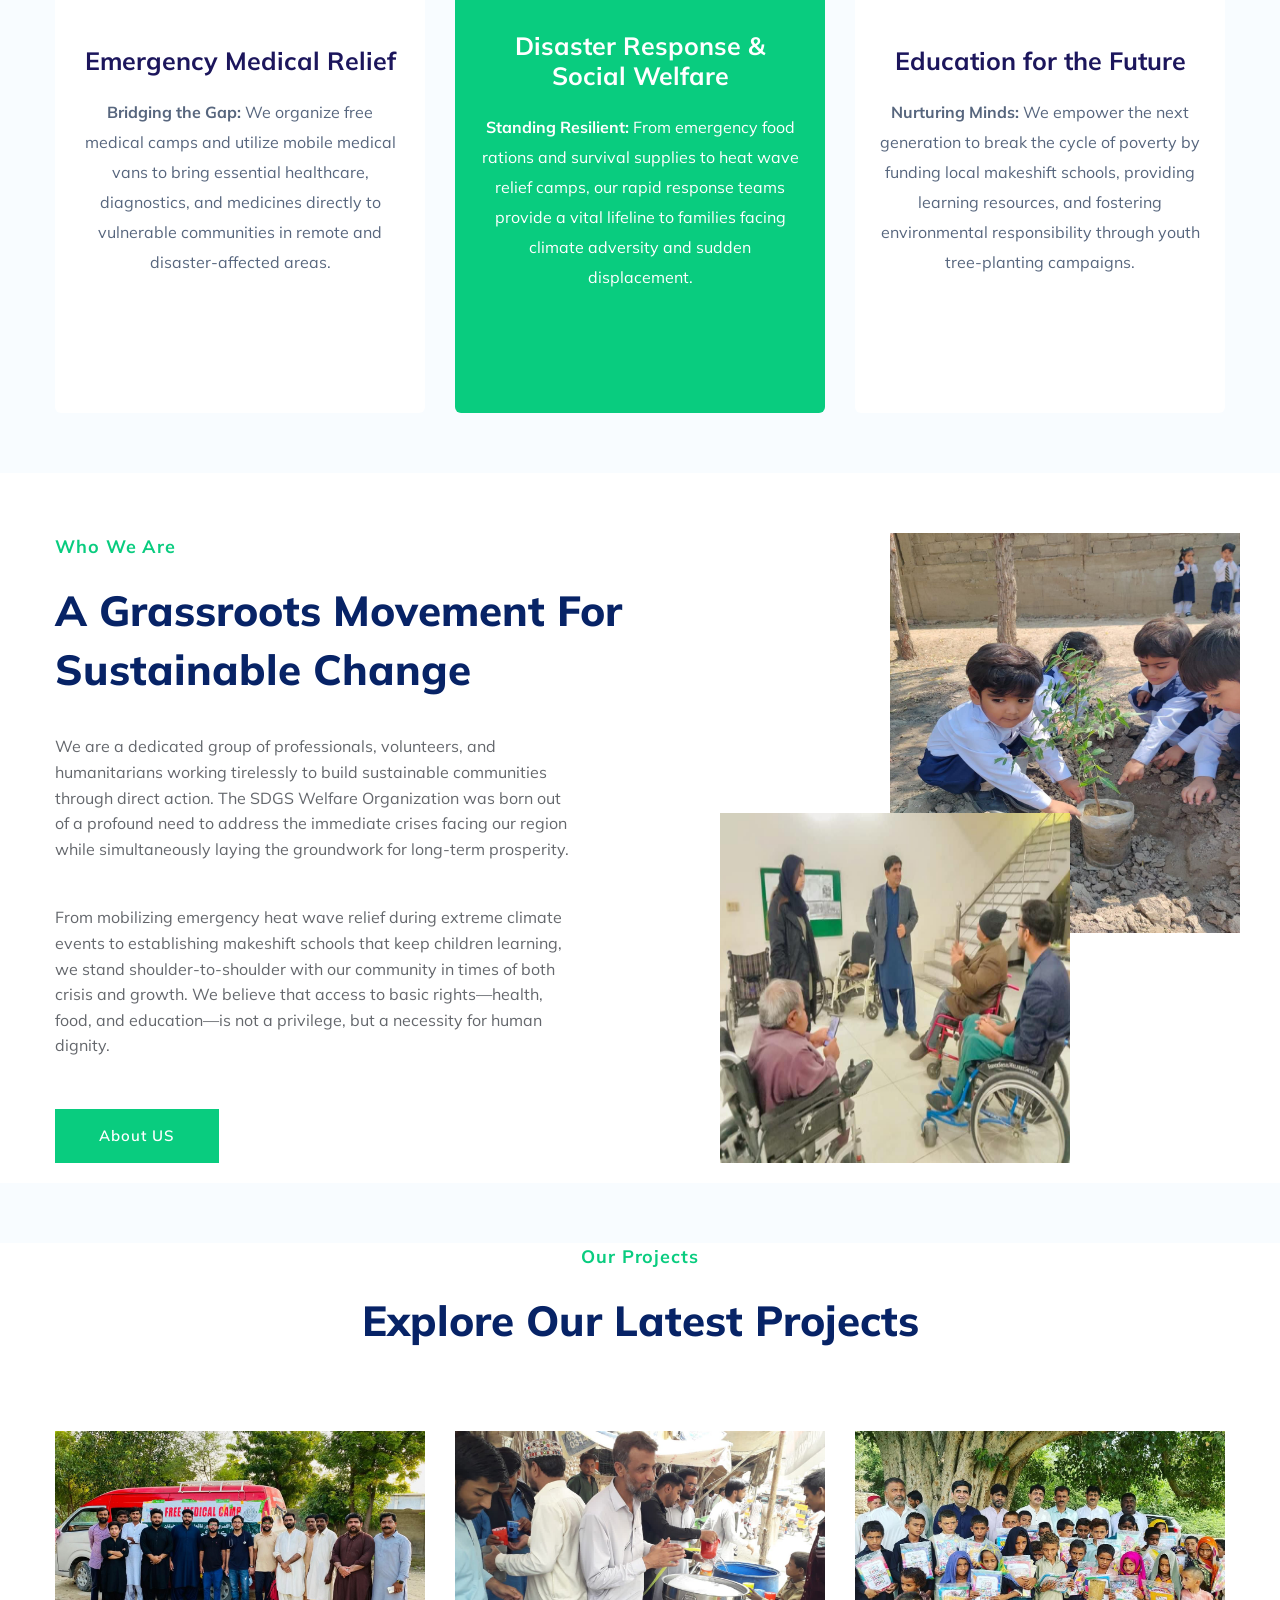
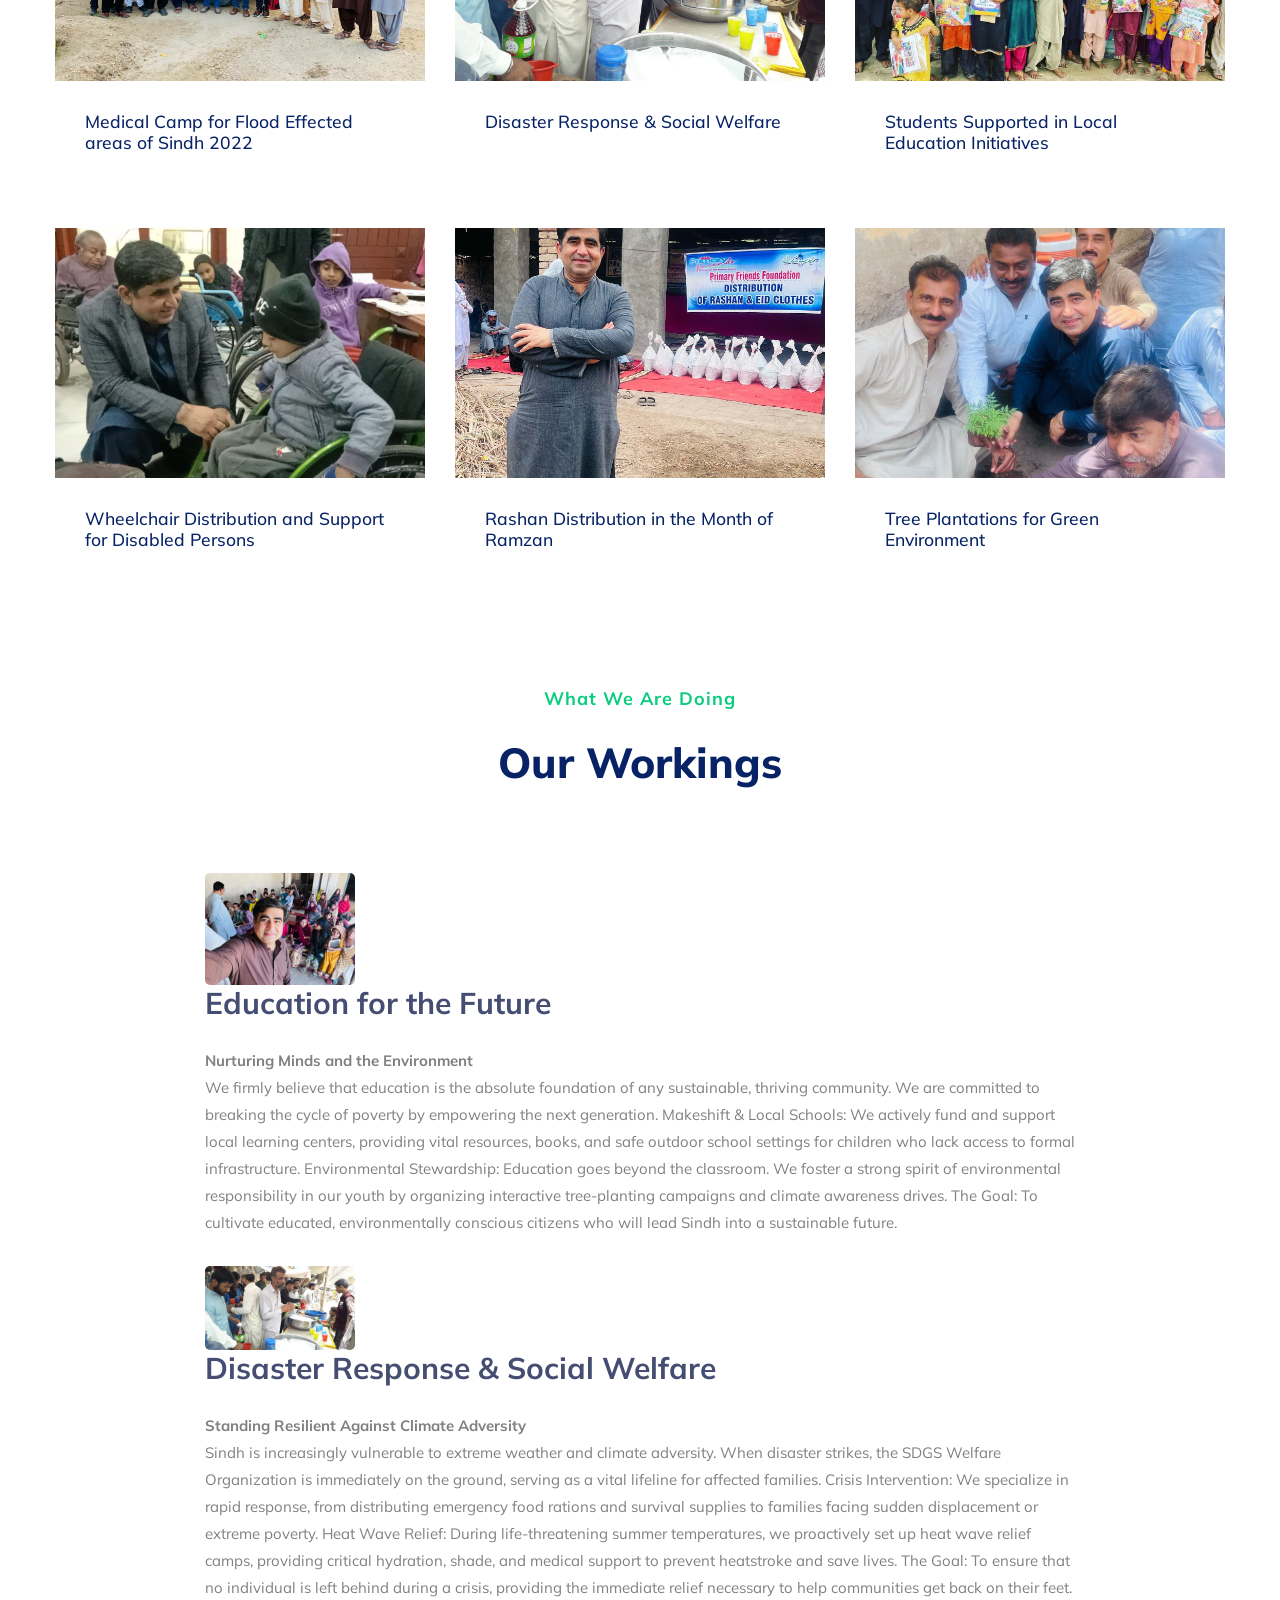
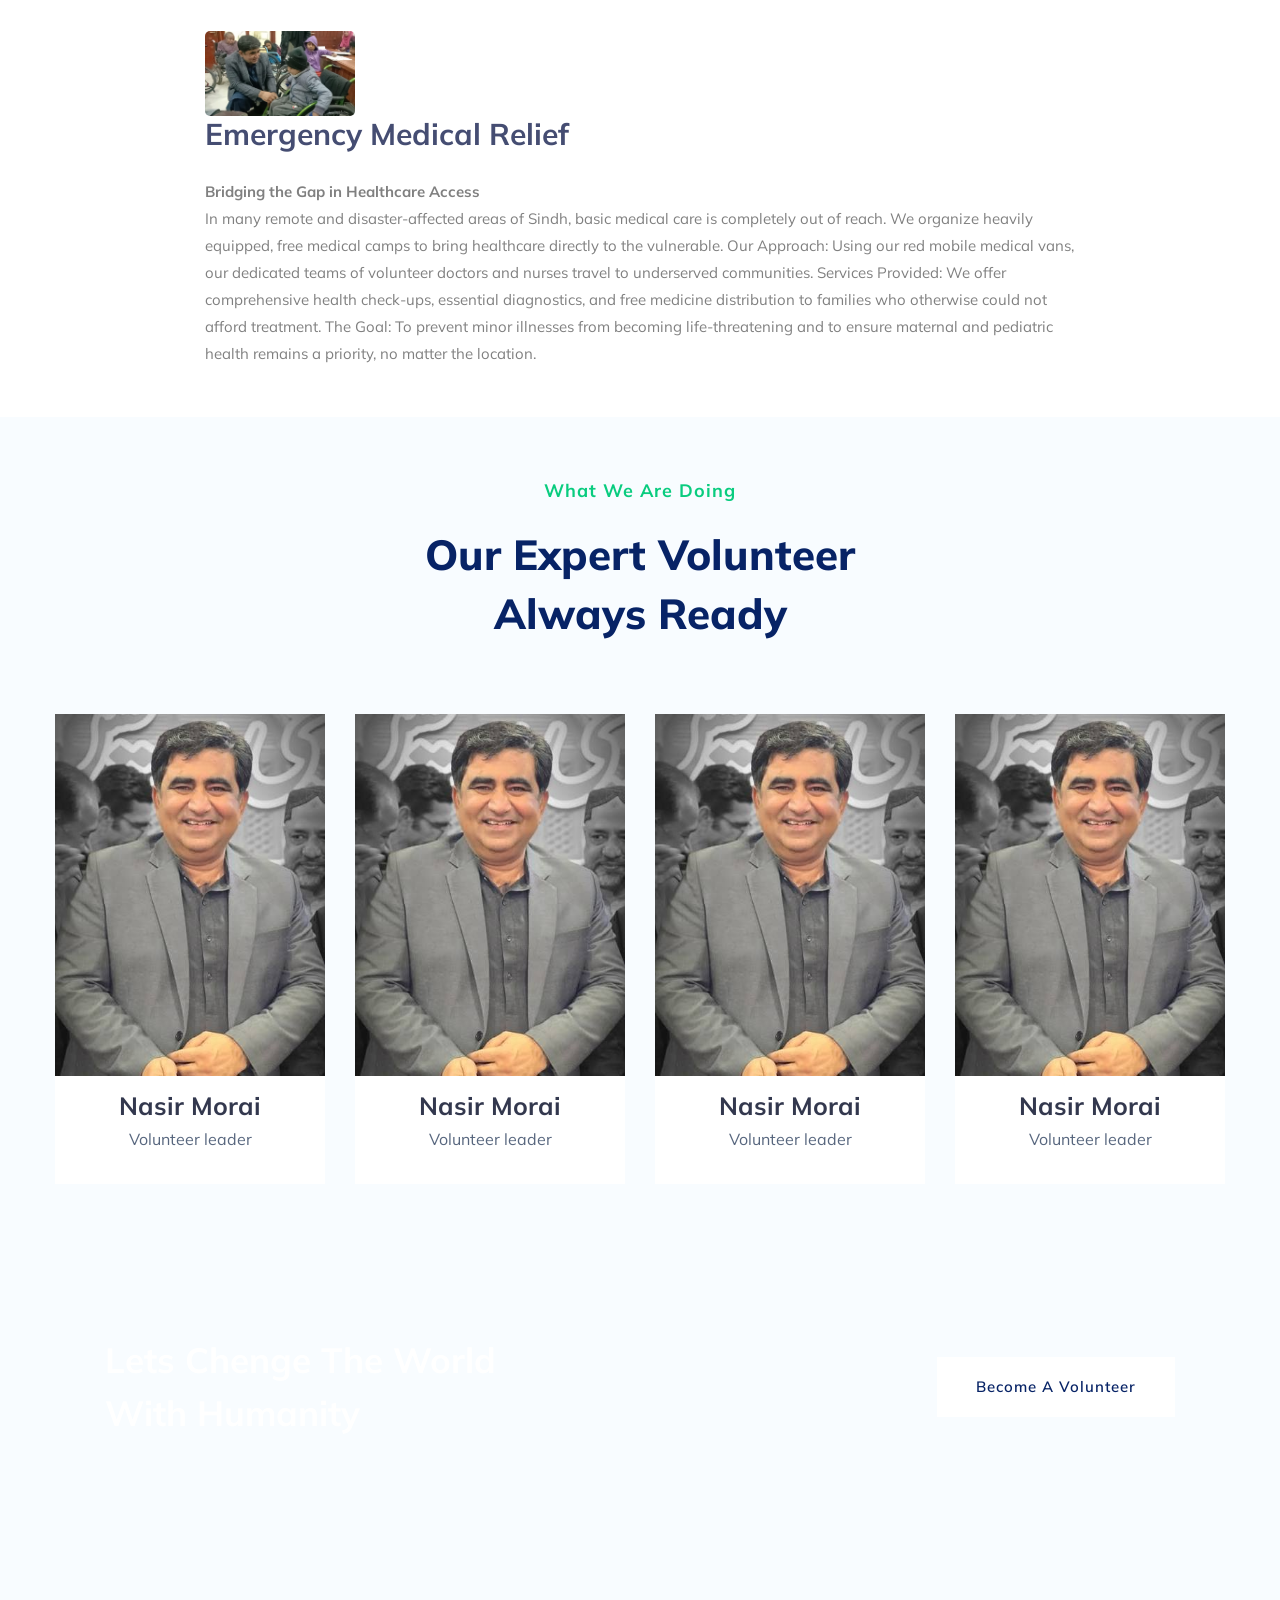
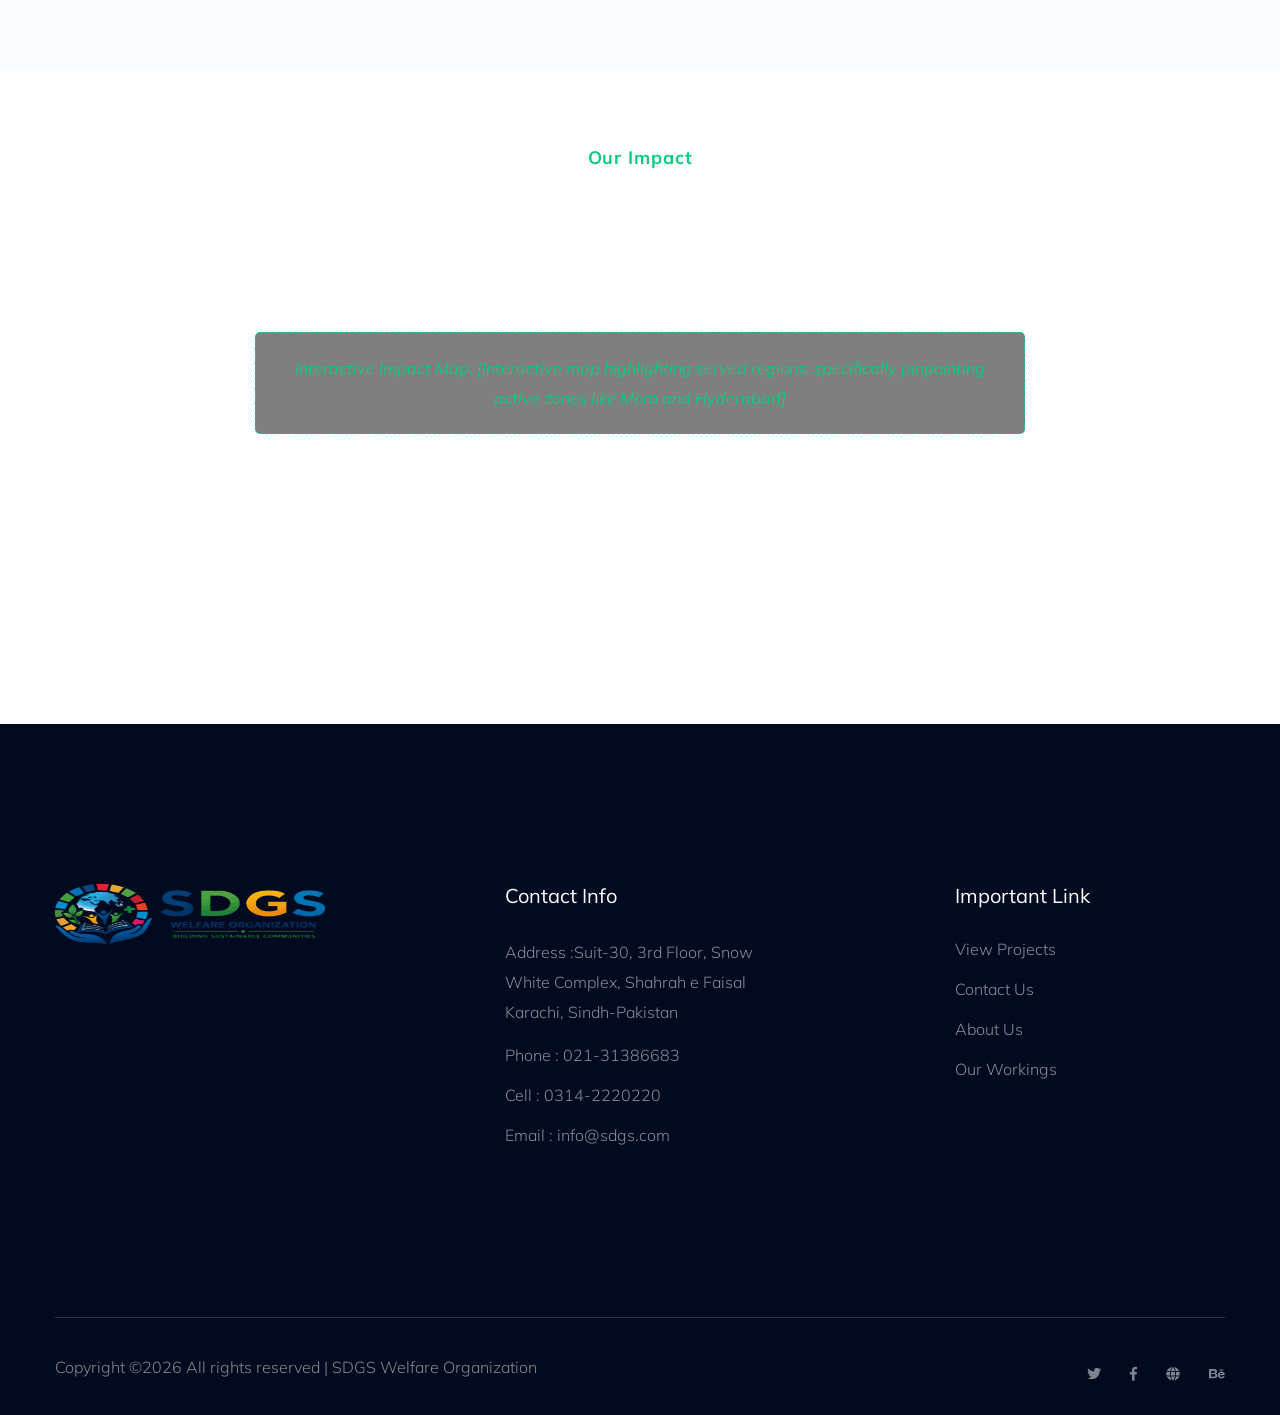
==== commit e30cf589: "size adjusting" ====
--- a/index.html
+++ b/index.html
@@ -196,8 +196,7 @@
 
 <!-- Shorter text for Mobile/Tablets (Hides on large desktop screens) -->
 <p class="d-block d-lg-none" data-animation="fadeInUp" data-delay=".8s">
-    SDGS is a grassroots NGO providing essential healthcare, quality education, and rapid relief across Sindh to build a more equitable and resilient future.
-</p>
+    </p>
                                 <!-- Hero-btn -->
                                 <div class="hero__btn">
                                     <a href="contact.html" class="btn hero-btn mb-10"  data-animation="fadeInLeft" data-delay=".8s">Donate Now</a>
